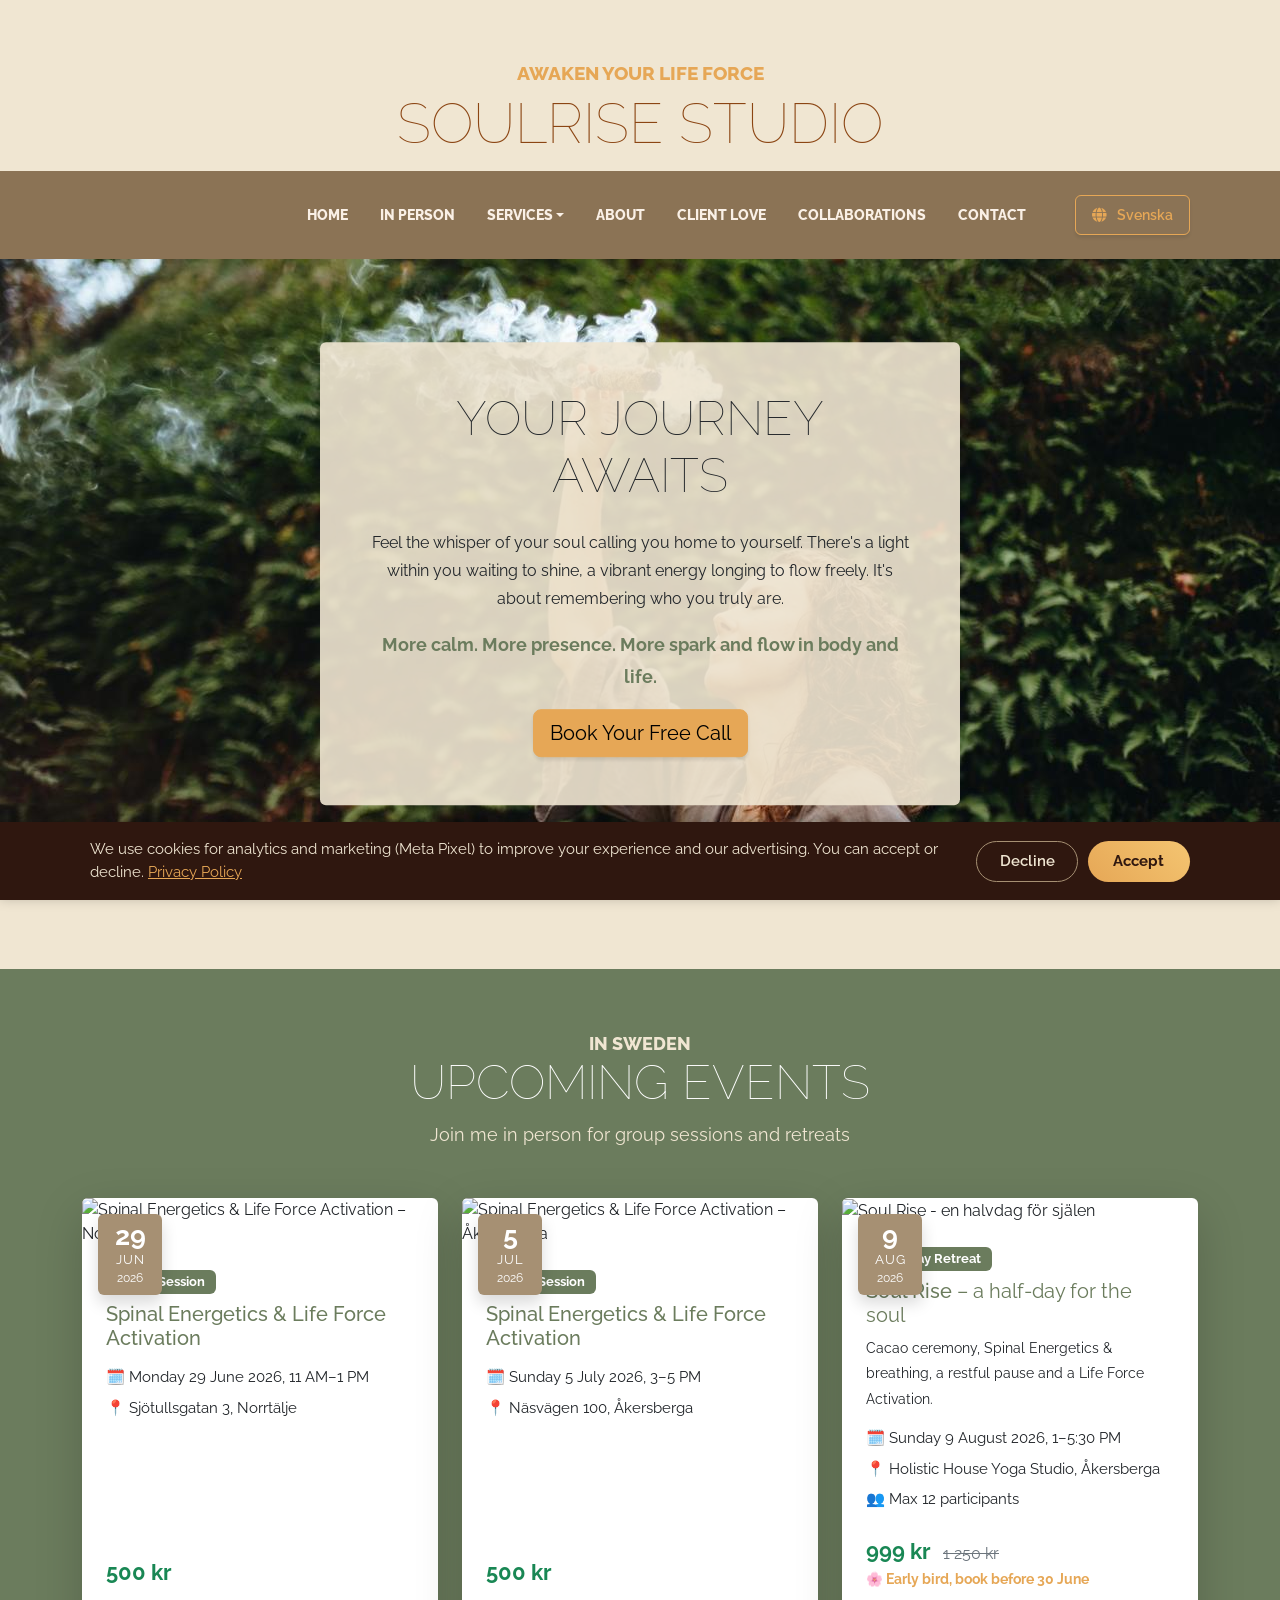
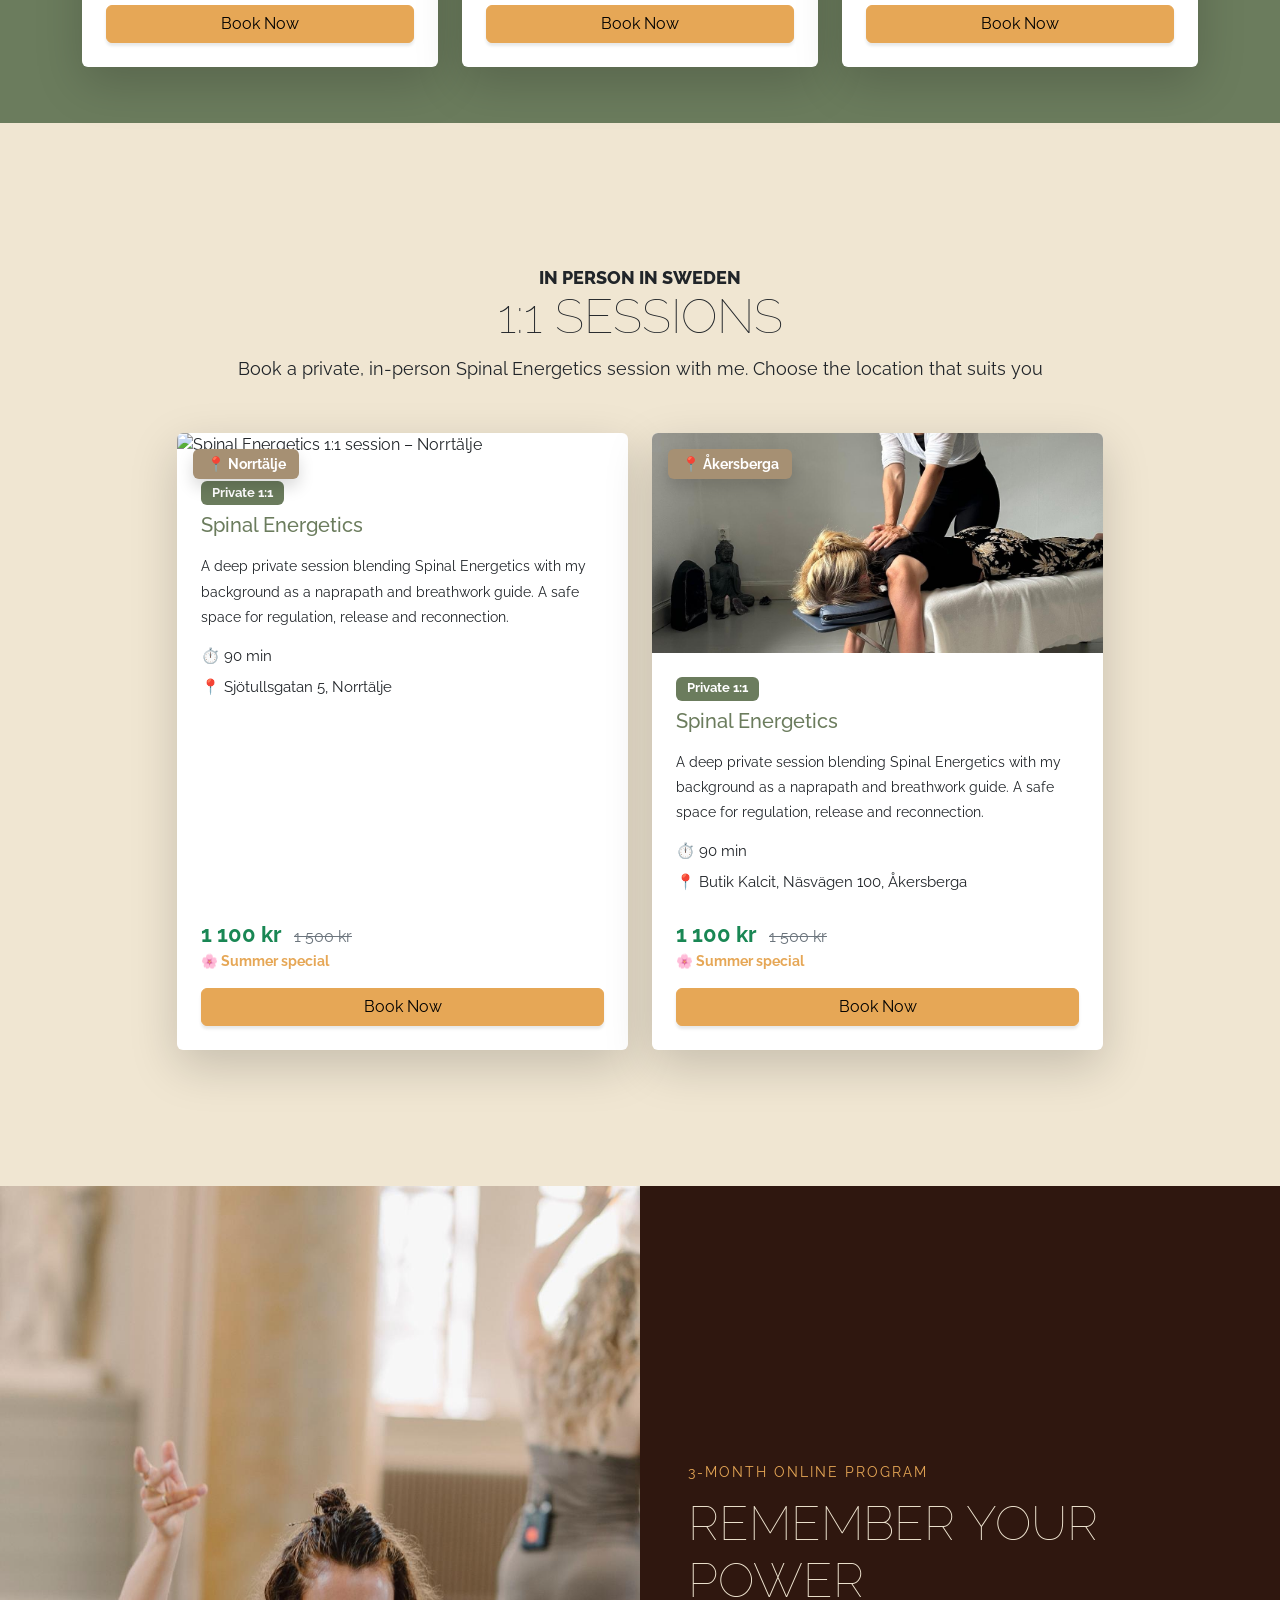
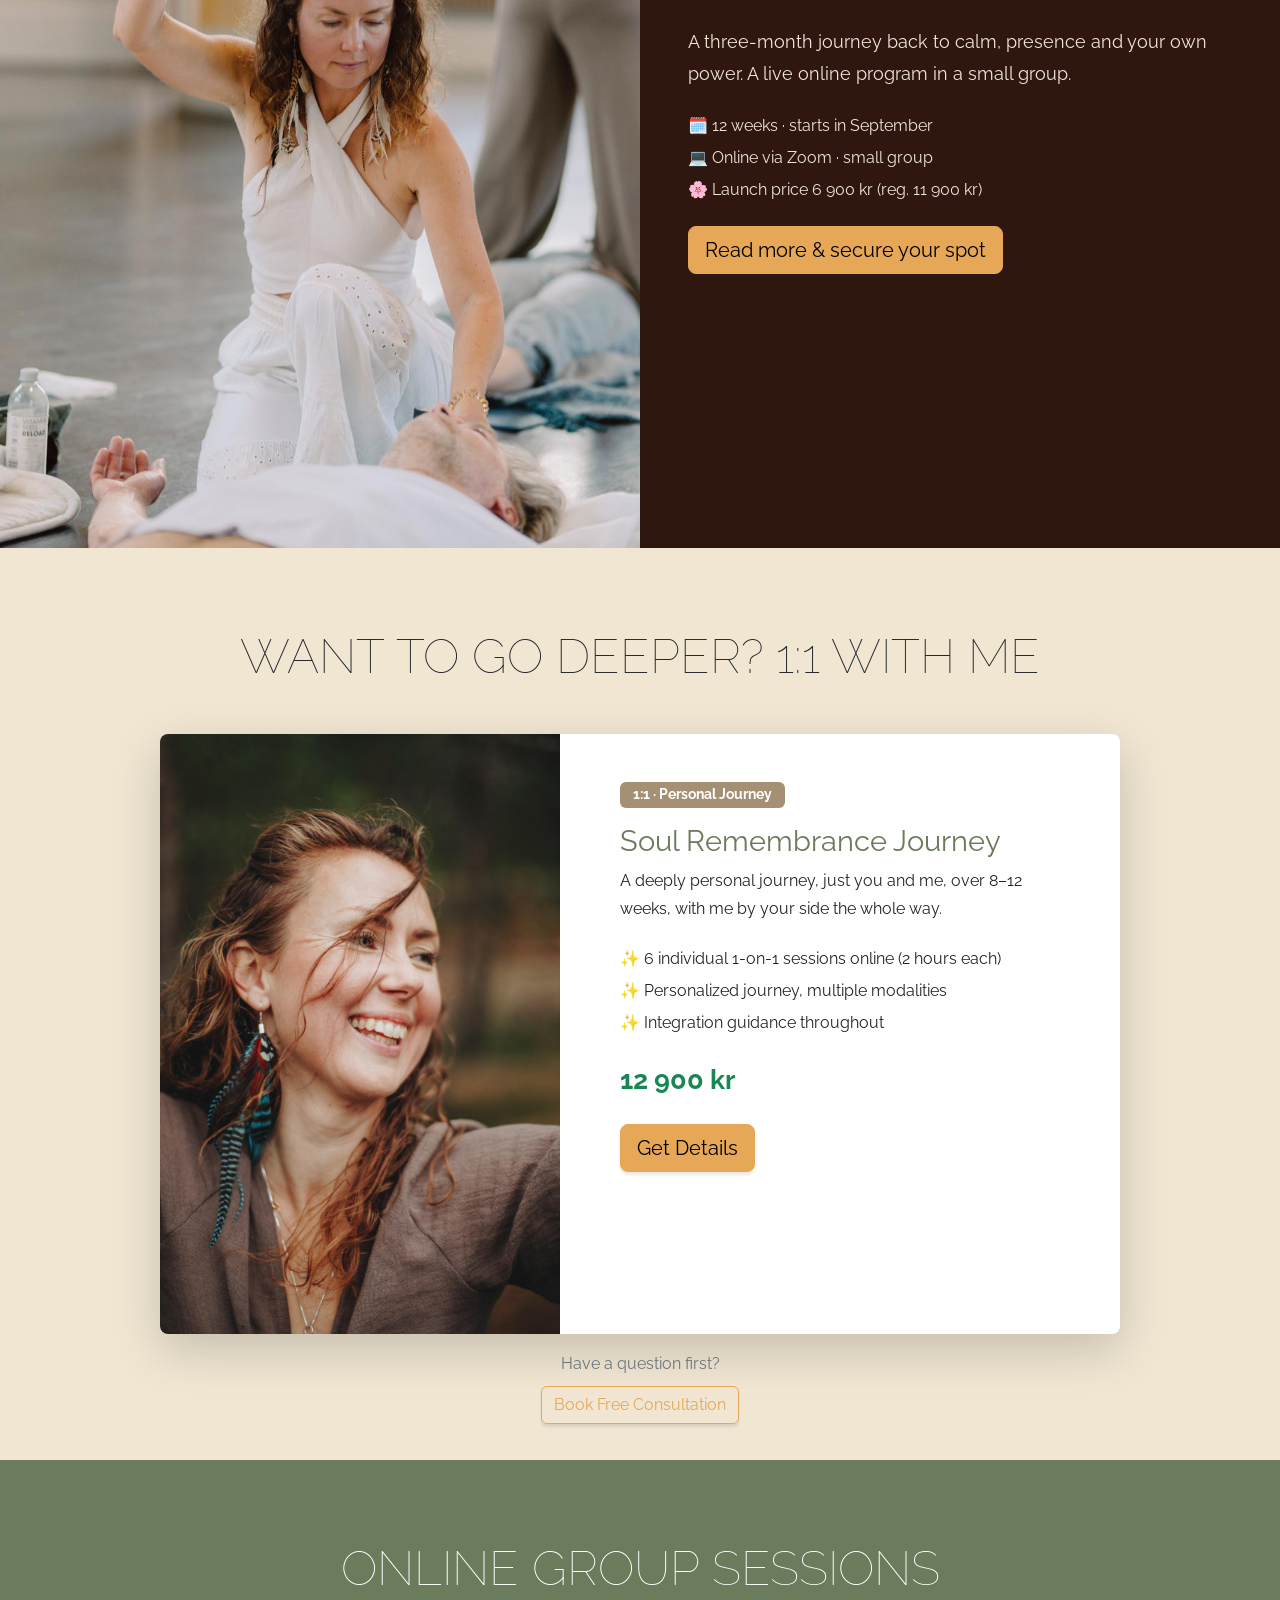
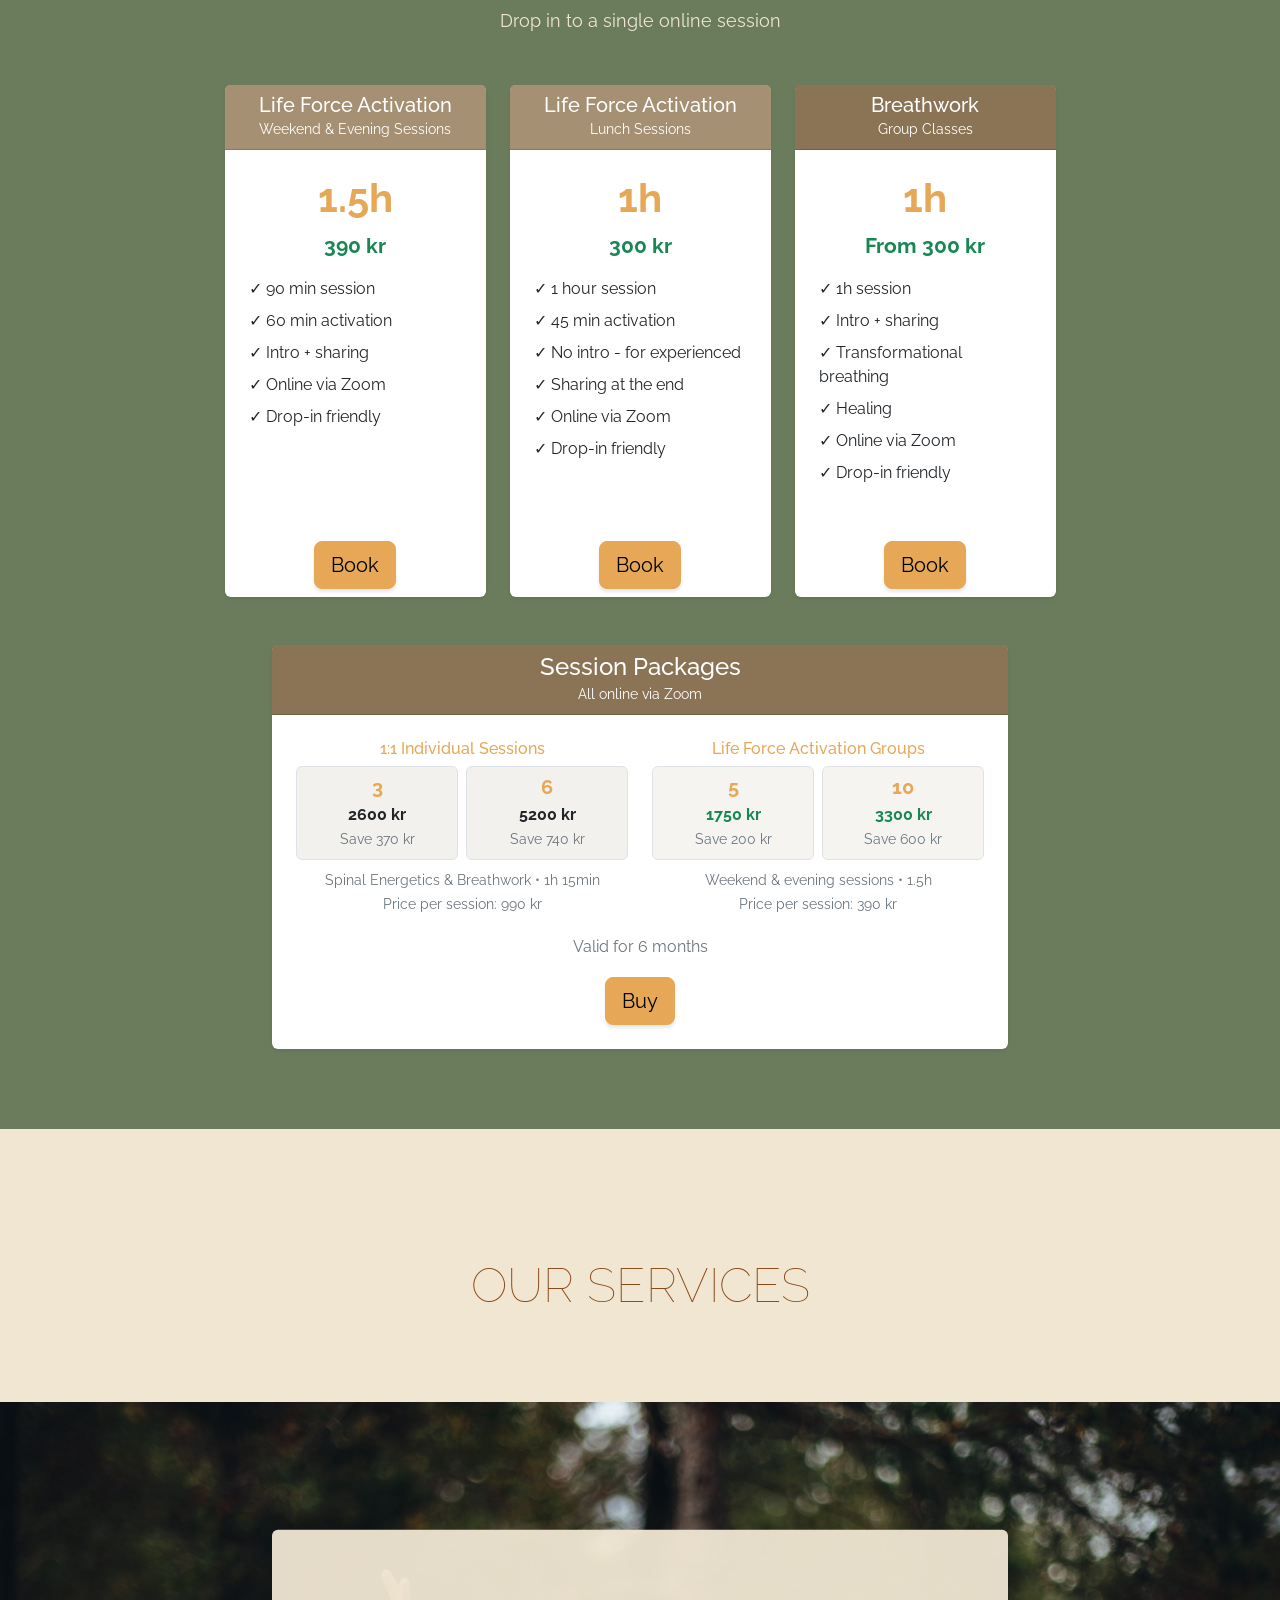
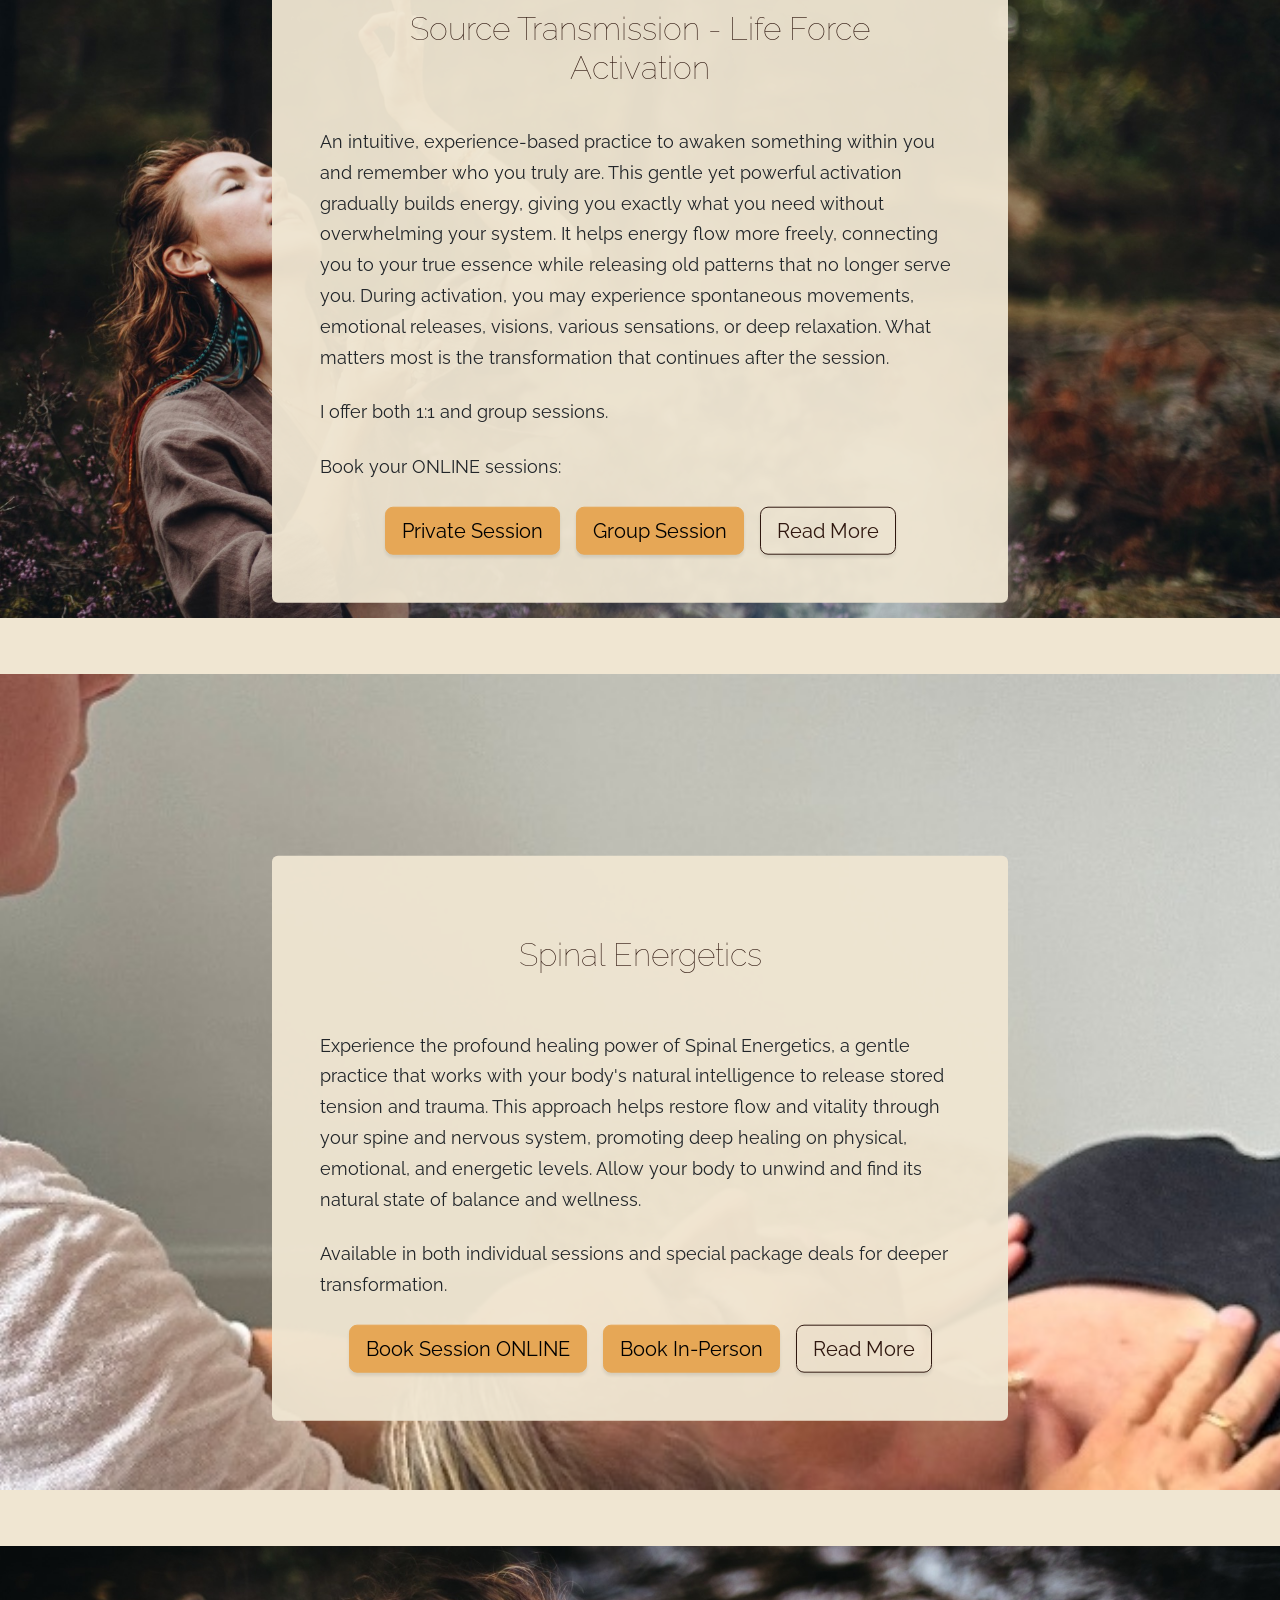
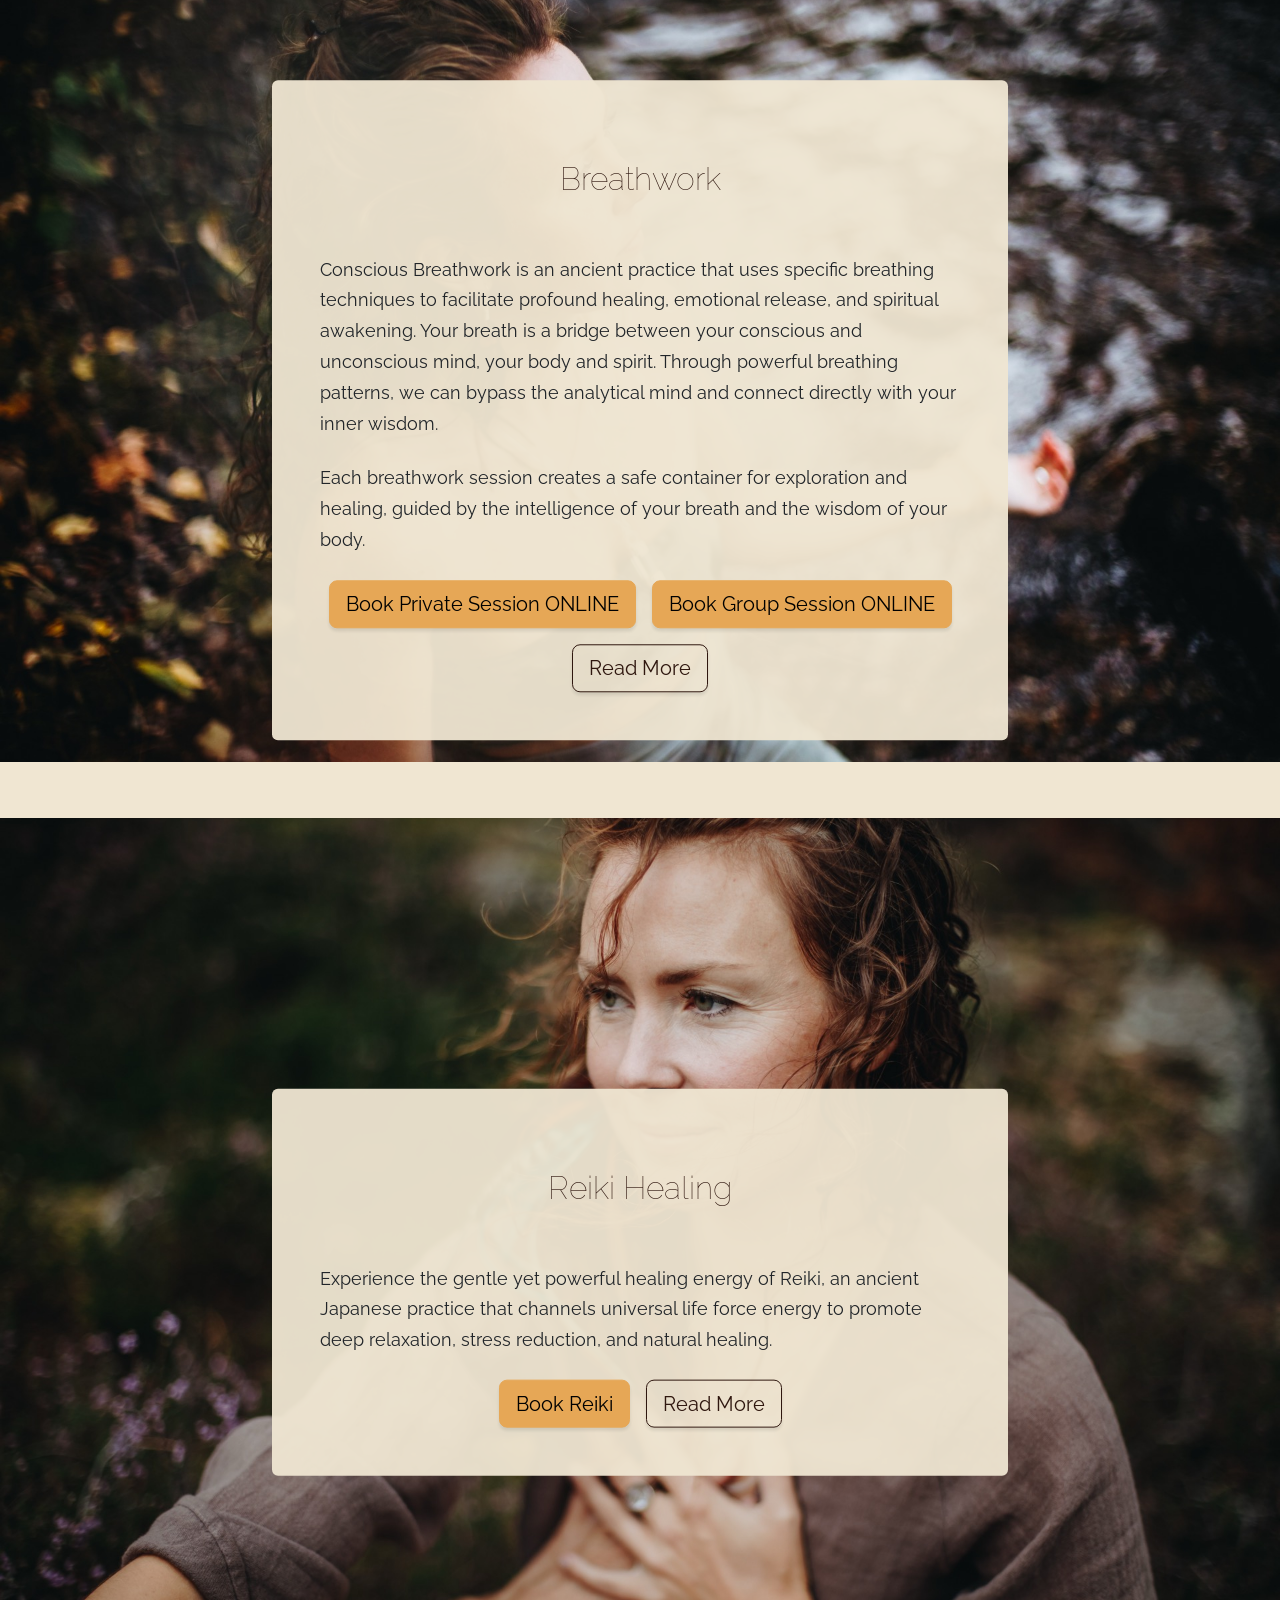
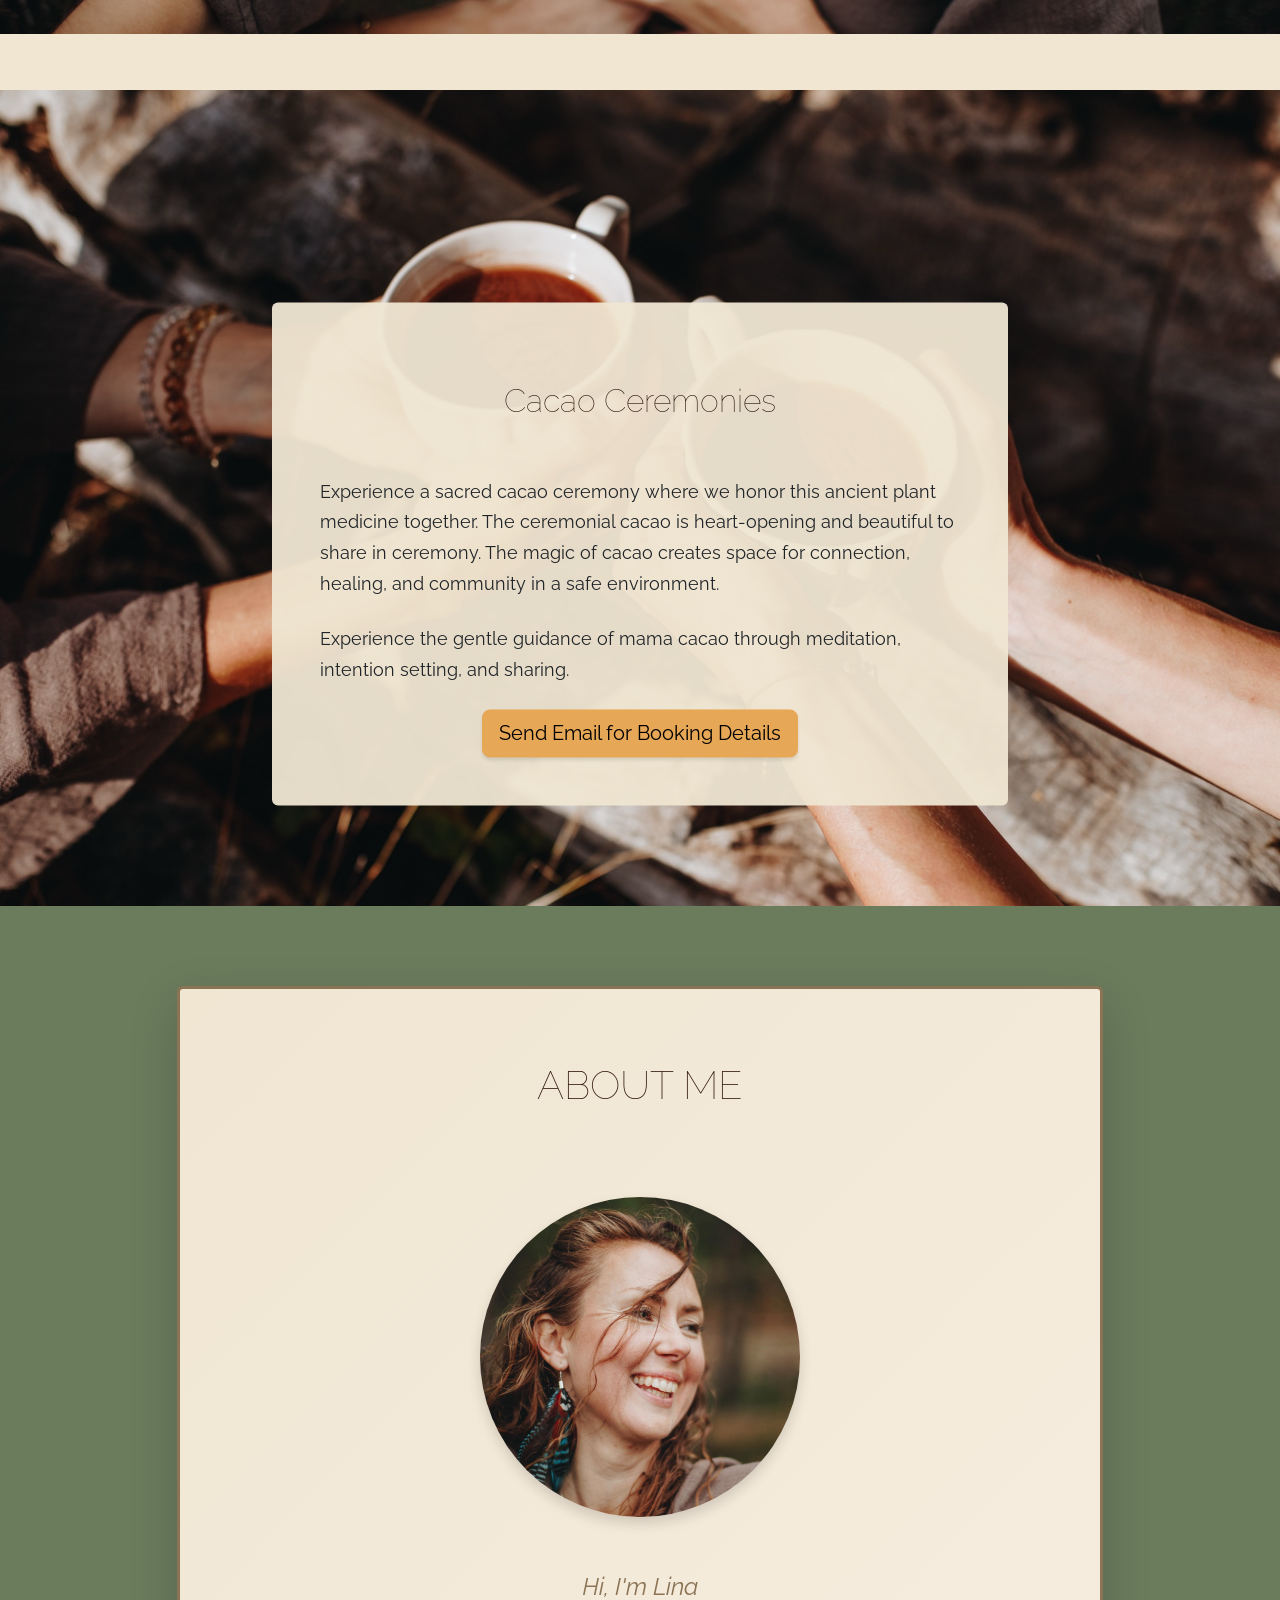
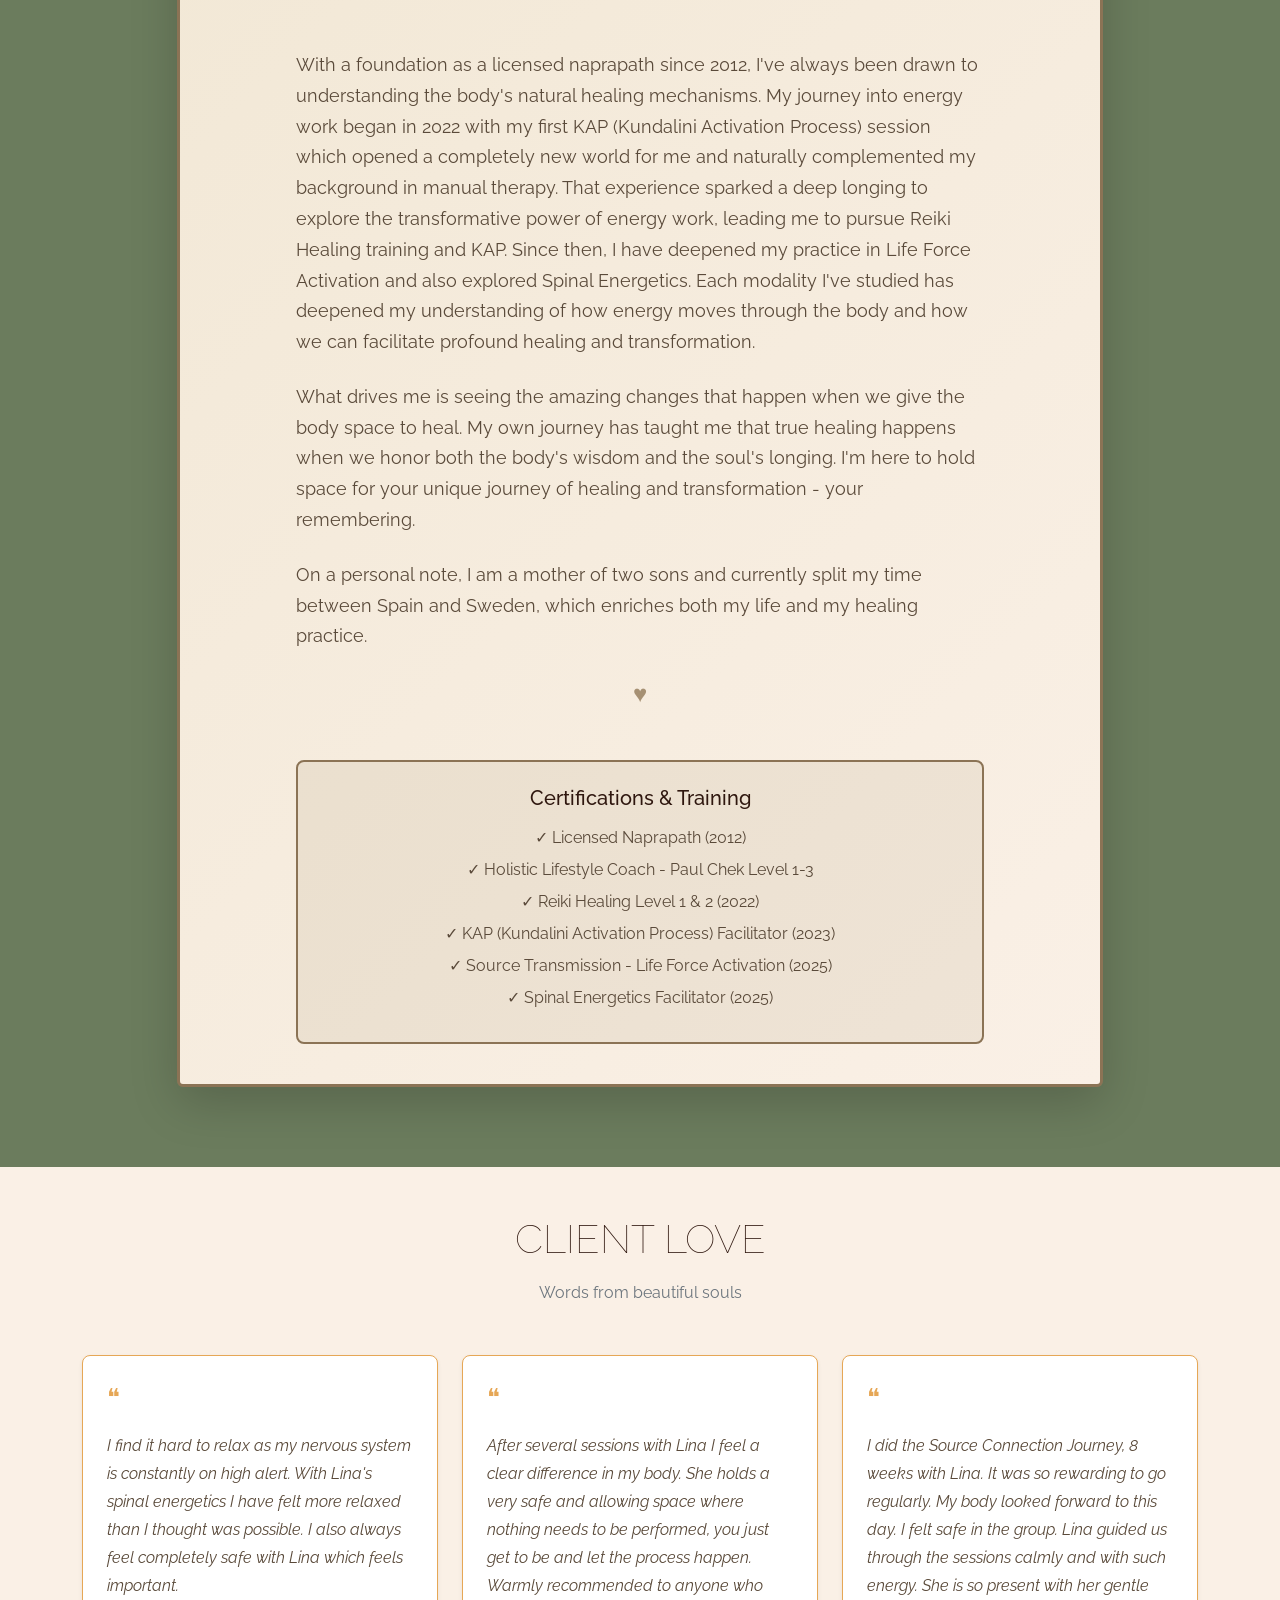
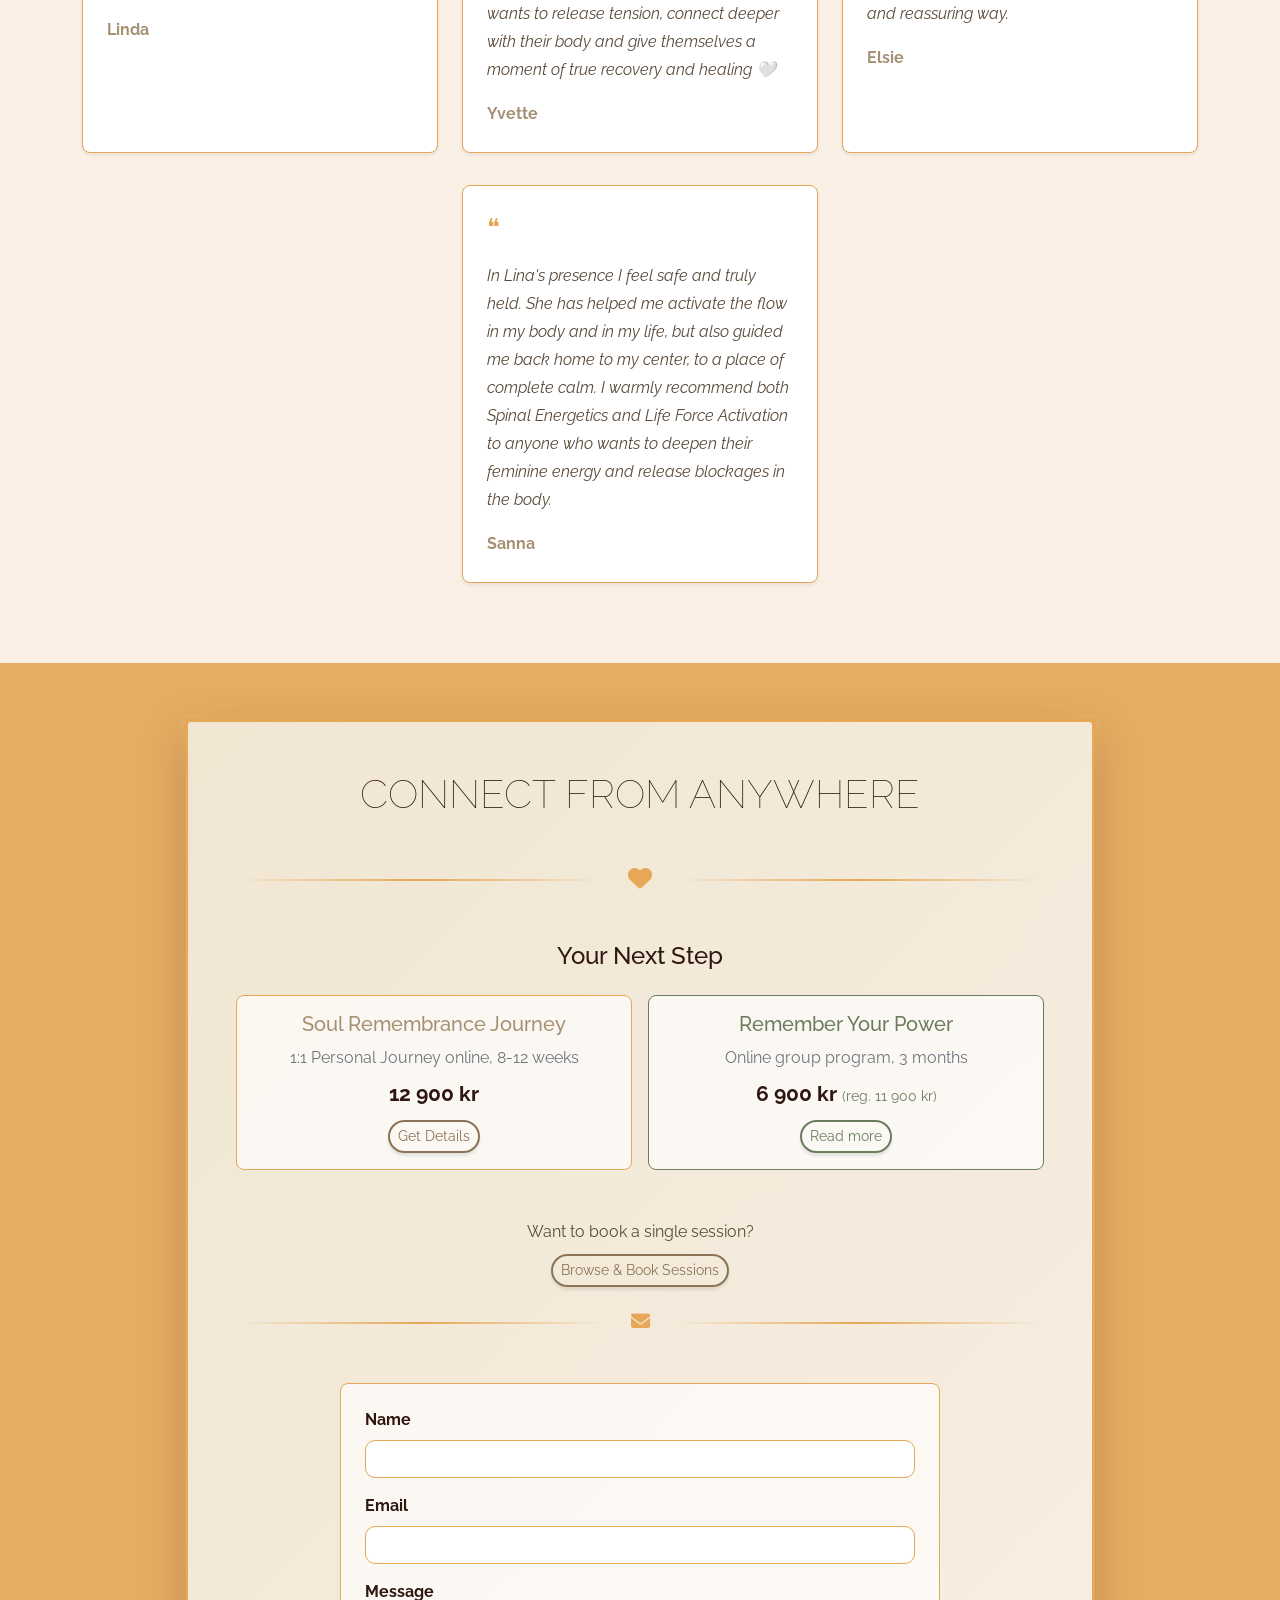
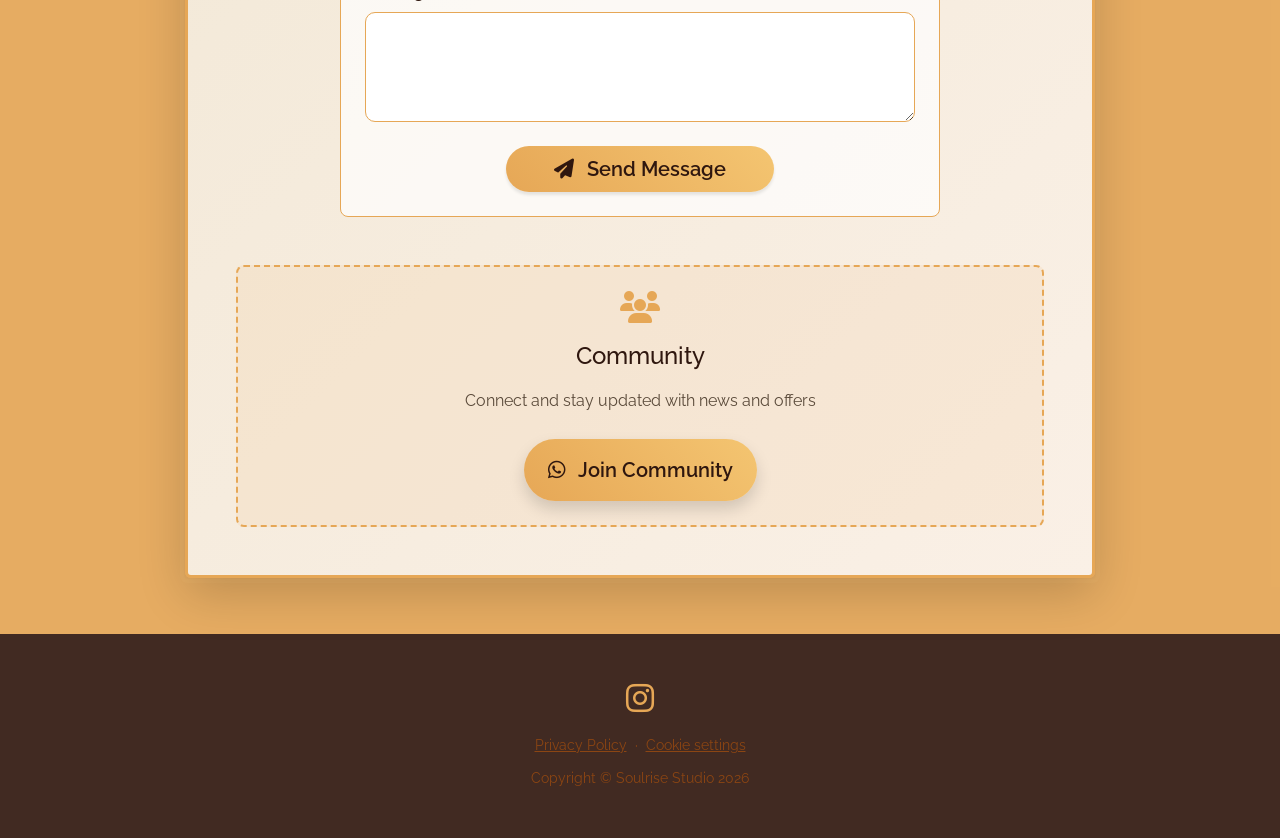
==== index.html @ 3c7b7639 "Mark Soul Remembrance Journey (1:1) as online Note the 1:1 sessions are online in both the packages " ====
<!DOCTYPE html>
<html lang="en">

<head>
    <meta charset="utf-8" />
    <meta name="viewport" content="width=device-width, initial-scale=1, shrink-to-fit=no" />
    <meta name="description"
        content="Soulrise Studio erbjuder Reiki Healing, Life Force Activation, Spinal Energetics, Breathwork och Kakaoceremoni. Upplev djup läkning och transformation med legitimerad naprapat." />
    <meta name="keywords"
        content="reiki healing, life force activation, KAP, kundalini aktivering, spinal energetics, breathwork, kakaoceremoni, energiläkning, healing, transformation, naprapat, holistisk hälsa, energiarbete, Sverige, Spanien, online healing" />
    <meta name="author" content="Soulrise Studio" />
    <meta name="google-site-verification" content="scWvyvRqGJdaLDaDEBnFNRmPHDbLhA-i0_QKhR0bJsk" />
    <!-- Open Graph -->
    <meta property="og:type" content="website" />
    <meta property="og:url" content="https://www.soulrisestudio.com/" />
    <meta property="og:title" content="Soulrise Studio | Life Force Activation, Healing & Energiarbete" />
    <meta property="og:description"
        content="Soulrise Studio erbjuder Reiki Healing, Life Force Activation, Spinal Energetics, Breathwork och Kakaoceremoni. Upplev djup läkning och transformation med legitimerad naprapat." />
    <meta property="og:image" content="https://www.soulrisestudio.com/assets/img/bg.jpg" />
    <!-- Twitter Card -->
    <meta name="twitter:card" content="summary_large_image" />
    <meta name="twitter:title" content="Soulrise Studio | Life Force Activation, Healing & Energiarbete" />
    <meta name="twitter:description"
        content="Soulrise Studio erbjuder Reiki Healing, Life Force Activation, Spinal Energetics, Breathwork och Kakaoceremoni. Upplev djup läkning och transformation med legitimerad naprapat." />
    <meta name="twitter:image" content="https://www.soulrisestudio.com/assets/img/bg.jpg" />
    <title>Soulrise Studio | Life Force Activation, Healing & Energiarbete</title>
    <link rel="canonical" href="https://www.soulrisestudio.com/" />
    <link rel="icon" type="image/x-icon" href="assets/favicon.ico" />
    <!-- Google fonts-->
    <link rel="preconnect" href="https://fonts.googleapis.com" />
    <link rel="preconnect" href="https://fonts.gstatic.com" crossorigin />
    <link
        href="https://fonts.googleapis.com/css2?family=Raleway:ital,wght@0,100;0,200;0,300;0,400;0,500;0,600;0,700;0,800;0,900;1,100;1,200;1,300;1,400;1,500;1,600;1,700;1,800;1,900&display=swap"
        rel="stylesheet" />
    <!-- Font Awesome -->
    <link rel="stylesheet" href="https://cdnjs.cloudflare.com/ajax/libs/font-awesome/6.4.0/css/all.min.css" />
    <!-- Core theme CSS (includes Bootstrap)-->
    <link href="css/styles.css" rel="stylesheet" />
    <style>
        /* Hover dropdown functionality for desktop */
        @media (min-width: 992px) {
            .dropdown:hover .dropdown-menu {
                display: block !important;
            }
        }

        /* Mobile dropdown styling - remove any conflicting styles */
        @media (max-width: 991.98px) {
            .dropdown-menu {
                position: absolute !important;
                display: none !important;
                background-color: #8B7355 !important;
                border: 1px solid #2F170F !important;
                border-radius: 0.5rem !important;
                box-shadow: 0 0.5rem 1rem rgba(47, 23, 15, 0.15) !important;
            }

            .dropdown-menu.show {
                display: block !important;
            }

            /* Ensure dropdown toggle works */
            .dropdown-toggle::after {
                display: inline-block !important;
                margin-left: 0.5rem !important;
            }
        }

        .dropdown-menu {
            margin-top: 0;
            background-color: #8B7355 !important;
            border: none;
            border-radius: 0.5rem;
            box-shadow: 0 0.5rem 1rem rgba(47, 23, 15, 0.15);
        }

        .dropdown-item {
            color: #FAF0E6 !important;
            font-weight: 600;
            padding: 0.5rem 1rem;
            transition: all 0.3s ease;
        }

        .dropdown-item:hover,
        .dropdown-item:focus {
            background-color: #e6a756 !important;
            color: #2F170F !important;
        }

        .dropdown-divider {
            border-top: 1px solid #2F170F;
            margin: 0.25rem 0;
        }

        /* Ensure dropdown stays visible when hovering over menu items */
        .dropdown-toggle::after {
            display: inline-block !important;
        }

        #services {
            position: relative;
        }


        #services .text-center {
            padding: 2rem 2rem 2rem 2rem;
            margin-bottom: 0;
            position: relative;
            z-index: 1;
        }

        #services .section-heading-upper {
            color: #FAF0E6 !important;
        }

        #services .section-heading-lower {
            color: #8B4513 !important;
            /* Same as Soulrise Studio */
        }

        /* Add more spacing between intro heading lines */
        .intro-text .section-heading .section-heading-upper {
            margin-bottom: 1.5rem;
        }

        /* Add same spacing between CTA heading lines */
        .cta .section-heading .section-heading-upper {
            margin-bottom: 1.5rem;
        }

        /* Green background for Life Force Activation section - full width */
        #life-force-activation {
            position: relative;
        }

        #life-force-activation::before {
            content: "";
            position: absolute;
            top: -50px;
            left: 50%;
            transform: translateX(-50%);
            width: 100vw;
            height: calc(100% + 50px);
            background-color: #6b7c5d;
            z-index: -1;
        }

        /* Brown background for Spinal Energetics section - extends upward */
        #spinal-energetics {
            position: relative;
        }

        #spinal-energetics::before {
            content: "";
            position: absolute;
            top: -50px;
            left: 50%;
            transform: translateX(-50%);
            width: 100vw;
            height: calc(100% + 50px);
            background-color: #8B7355;
            z-index: -1;
        }

        /* Green background for Breathwork section - extends upward */
        #breathwork {
            position: relative;
        }

        #breathwork::before {
            content: "";
            position: absolute;
            top: -50px;
            left: 50%;
            transform: translateX(-50%);
            width: 100vw;
            height: calc(100% + 50px);
            background-color: #6b7c5d;
            z-index: -1;
        }

        /* Brown background for Reiki Healing section - extends upward */
        #reiki-healing {
            position: relative;
        }

        #reiki-healing::before {
            content: "";
            position: absolute;
            top: -50px;
            left: 50%;
            transform: translateX(-50%);
            width: 100vw;
            height: calc(100% + 50px);
            background-color: #8B7355;
            z-index: -1;
        }

        /* Green background for Cacao Ceremonies section - extends upward */
        #cacao-ceremonies {
            position: relative;
        }

        #cacao-ceremonies::before {
            content: "";
            position: absolute;
            top: -50px;
            left: 50%;
            transform: translateX(-50%);
            width: 100vw;
            height: calc(100% + 50px);
            background-color: #6b7c5d;
            z-index: -1;
        }


        /* Background color for home section */
        #home {
            background-color: #a69073;
            /* Olivgrön */
            margin-bottom: 0;
            padding-bottom: 0;
        }

        /* Language toggle button styling */
        #languageToggle {
            border-color: #e6a756;
            color: #e6a756;
            font-weight: 600;
            padding: 0.5rem 1rem;
            font-size: 0.9rem;
        }

        #languageToggle:hover {
            background-color: #e6a756;
            color: #000;
            border-color: #e6a756;
        }

        /* Header scroll behavior */
        header {
            position: relative;
            z-index: 1;
            transition: all 0.3s ease !important;
        }

        header.hidden {
            transform: translateY(-100%) !important;
            opacity: 0 !important;
            pointer-events: none !important;
        }

        #mainNav {
            transition: background-color 0.3s ease !important;
            position: sticky !important;
            top: 0 !important;
            z-index: 1030 !important;
        }

        /* Full background for contact section */
        #contact {
            position: relative;
            margin-top: -3rem;
            padding-top: 3rem;
            padding-bottom: 3rem;
            margin-bottom: 0;
        }

        #contact::before {
            content: "";
            position: absolute;
            top: -50px;
            left: 50%;
            transform: translateX(-50%);
            width: 100vw;
            height: calc(100% + 50px);
            background-color: #F0E6D2;
            z-index: -1;
        }

        /* Connect CTA section to green section above */
        .cta {
            position: relative;
            margin-top: -5rem;
            padding-top: 7rem;
        }

        .cta::before {
            content: "";
            position: absolute;
            top: -50px;
            left: 50%;
            transform: translateX(-50%);
            width: 100vw;
            height: calc(100% + 50px);
            background-color: #e6a756;
            z-index: -1;
        }

        /* Header color backgrounds for Life Force Activation, Spinal Energetics and Reiki Healing */
        #life-force-activation::before,
        #spinal-energetics::before,
        #reiki-healing::before {
            background-color: #F0E6D2 !important;
            display: block !important;
        }

        /* Brown background for alternating sections */
        #breathwork::before,
        #cacao-ceremonies::before {
            background-color: #a69073 !important;
            /* Brown like home section */
        }

        /* Consistent padding for all service sections */
        #life-force-activation,
        #spinal-energetics,
        #breathwork,
        #reiki-healing,
        #cacao-ceremonies {
            padding-bottom: 3rem;
        }

        /* Spinal Energetics text color same as Soulrise Studio */
        #spinal-energetics .section-heading-lower {
            color: #8B4513 !important;
            /* Same as text-faded/Soulrise Studio */
        }

        /* Reiki Healing text color same as Soulrise Studio */
        #reiki-healing .section-heading-lower {
            color: #8B4513 !important;
            /* Same as text-faded/Soulrise Studio */
        }

        /* Life Force Activation text color same as Spinal Energetics */
        #life-force-activation .section-heading-upper,
        #life-force-activation .section-heading-lower {
            color: #8B4513 !important;
            /* Same as text-faded/Soulrise Studio */
        }

        /* Breathwork text color to header color */
        #breathwork .section-heading-lower {
            color: #F0E6D2 !important;
            /* Header background color */
        }

        /* Cacao Ceremonies text color to header color */
        #cacao-ceremonies .section-heading-lower {
            color: #F0E6D2 !important;
            /* Header background color */
        }

        /* Sticky navigation only */
        #mainNav {
            position: sticky !important;
            top: 0 !important;
            z-index: 1000 !important;
        }

        /* Service section headings - force smaller size and same font */
        #life-force-activation h3,
        #spinal-energetics h3,
        #breathwork h3,
        #reiki-healing h3,
        #cacao-ceremonies h3 {
            font-size: 1.5rem !important;
            font-family: "Raleway", -apple-system, BlinkMacSystemFont, "Segoe UI", Roboto, "Helvetica Neue", Arial, sans-serif !important;
            text-transform: none !important;
        }

        #life-force-activation h3 span,
        #spinal-energetics h3 span,
        #breathwork h3 span,
        #reiki-healing h3 span,
        #cacao-ceremonies h3 span {
            font-size: 1.5rem !important;
            font-family: "Raleway", -apple-system, BlinkMacSystemFont, "Segoe UI", Roboto, "Helvetica Neue", Arial, sans-serif !important;
            text-transform: none !important;
        }

        /* Mobile navbar brand visibility */
        @media (max-width: 991.98px) {
            #navbarBrand {
                opacity: 1 !important;
                /* Always show on mobile */
            }

            /* Fix navbar visibility on mobile */
            #mainNav {
                position: sticky !important;
                top: 0 !important;
                z-index: 1030 !important;
                width: 100% !important;
            }

            /* Add top padding to home section on mobile only */
            #home {
                padding-top: 0 !important;
                background-color: #F0E6D2 !important;
            }

            /* Keep the text overlay in place despite image moving up */
            #home .position-absolute.top-50 {
                top: 55% !important;
            }
        }


        /* Mobile layout for services - convert full-width sections to standard layout */
        @media (max-width: 768px) {

            /* Convert all full-width service sections to mobile layout - force zero margins */
            #life-force-activation.mb-5,
            #spinal-energetics.mb-5,
            #breathwork.mb-5,
            #reiki-healing.mb-5,
            #cacao-ceremonies.mb-5 {
                margin-bottom: 0 !important;
                margin-top: 0 !important;
                position: static !important;
                padding: 0 15px !important;
            }

            /* Reset background styling for mobile */
            #life-force-activation::before,
            #spinal-energetics::before,
            #breathwork::before,
            #reiki-healing::before,
            #cacao-ceremonies::before {
                display: none !important;
            }

            #life-force-activation .w-100,
            #spinal-energetics .w-100,
            #breathwork .w-100,
            #reiki-healing .w-100,
            #cacao-ceremonies .w-100 {
                position: static !important;
                width: 100% !important;
                margin-bottom: 0 !important;
                margin-top: 0 !important;
            }

            #life-force-activation img,
            #spinal-energetics img,
            #breathwork img,
            #reiki-healing img,
            #cacao-ceremonies img {
                height: 200px !important;
                width: 100% !important;
                border-radius: 0.5rem !important;
                object-fit: cover !important;
            }

            /* Hide title overlays on mobile */
            #breathwork .position-absolute:first-of-type,
            #cacao-ceremonies .position-absolute:first-of-type {
                display: none !important;
            }

            #cacao-ceremonies>.d-block {
                margin-bottom: 0 !important;
            }

            #breathwork>.d-block.d-md-none,
            #cacao-ceremonies>.d-block.d-md-none {
                margin-bottom: 0 !important;
            }

            /* Hide desktop title overlays on mobile */
            #breathwork .position-absolute:nth-of-type(1),
            #cacao-ceremonies .position-absolute:nth-of-type(1) {
                display: none !important;
            }

            /* Convert text overlays to normal content below image */
            #life-force-activation .position-absolute:last-of-type,
            #spinal-energetics .position-absolute:last-of-type,
            #breathwork .position-absolute:last-of-type,
            #reiki-healing .position-absolute:last-of-type,
            #cacao-ceremonies .position-absolute:last-of-type {
                position: static !important;
                transform: none !important;
                margin-top: 0 !important;
                top: auto !important;
                left: auto !important;
                width: 100% !important;
            }

            /* Style the mobile content containers */
            #life-force-activation .position-absolute:last-of-type .container,
            #spinal-energetics .position-absolute:last-of-type .container,
            #breathwork .position-absolute:last-of-type .container,
            #reiki-healing .position-absolute:last-of-type .container,
            #cacao-ceremonies .position-absolute:last-of-type .container {
                padding: 0 !important;
            }

            #life-force-activation .position-absolute:last-of-type .col-lg-8,
            #spinal-energetics .position-absolute:last-of-type .col-lg-8,
            #breathwork .position-absolute:last-of-type .col-lg-8,
            #reiki-healing .position-absolute:last-of-type .col-lg-8,
            #cacao-ceremonies .position-absolute:last-of-type .col-lg-8 {
                max-width: 100% !important;
            }

            #life-force-activation .position-absolute:last-of-type .p-5,
            #spinal-energetics .position-absolute:last-of-type .p-5,
            #breathwork .position-absolute:last-of-type .p-5,
            #reiki-healing .position-absolute:last-of-type .p-5,
            #cacao-ceremonies .position-absolute:last-of-type .p-5 {
                background-color: #F0E6D2 !important;
                margin-top: -1.5rem !important;
                margin-bottom: 0 !important;
                padding: 1rem 1.5rem 0.5rem 1.5rem !important;
                border-radius: 0.5rem !important;
            }

            /* Mobile styling for About section */
            #about .text-center {
                padding: 2rem !important;
            }

            #about .img-fluid {
                max-width: 250px !important;
                width: 250px !important;
                height: 250px !important;
                transform: scale(1) !important;
                margin-left: auto !important;
                margin-right: auto !important;
                display: block !important;
                position: relative !important;
                left: 50% !important;
                transform: translateX(-50%) !important;
            }

            #about .section-heading-lower {
                font-size: 2rem !important;
            }

            /* Make "Our Services" heading smaller on mobile */
            #services .section-heading-lower {
                font-size: 2rem !important;
            }

            /* Reduce hero image height on mobile to bring content closer to header */
            #home .intro-img {
                height: 80vh !important;
                object-position: center top !important;
            }

            /* Reduce spacing between sections on mobile */
            .page-section {
                padding-top: 1.5rem !important;
                padding-bottom: 1.5rem !important;
            }

            #packages {
                padding-top: 0 !important;
            }

            #packages .text-center.mb-3 {
                margin-bottom: 0.5rem !important;
                margin-top: -2rem !important;
            }

            #services {
                padding-top: 0 !important;
                padding-bottom: 0.5rem !important;
                margin-top: -3rem !important;
            }

            #services .mb-5 {
                margin-bottom: 0 !important;
                margin-top: -1rem !important;
            }

            #life-force-activation,
            #spinal-energetics,
            #breathwork,
            #reiki-healing,
            #cacao-ceremonies {
                margin-bottom: 0 !important;
                margin-top: 0 !important;
            }

            #life-force-activation .position-absolute:last-of-type .p-5,
            #spinal-energetics .position-absolute:last-of-type .p-5,
            #breathwork .position-absolute:last-of-type .p-5,
            #reiki-healing .position-absolute:last-of-type .p-5,
            #cacao-ceremonies .position-absolute:last-of-type .p-5 {
                padding-bottom: 0.5rem !important;
                padding-top: 1rem !important;
                margin-top: -0.5rem !important;
                margin-bottom: 0 !important;
            }

            #life-force-activation .d-flex.flex-wrap,
            #spinal-energetics .d-flex.flex-wrap,
            #breathwork .d-flex.flex-wrap,
            #reiki-healing .d-flex.flex-wrap,
            #cacao-ceremonies .d-flex.flex-wrap {
                margin-bottom: 0 !important;
            }

            #life-force-activation .w-100,
            #spinal-energetics .w-100,
            #breathwork .w-100,
            #reiki-healing .w-100,
            #cacao-ceremonies .w-100 {
                margin-bottom: 0 !important;
            }

            #breathwork>.d-block.d-md-none,
            #cacao-ceremonies>.d-block.d-md-none {
                margin-top: 0 !important;
                margin-bottom: 0 !important;
                padding-top: 0 !important;
            }

            #breathwork>.d-block.d-md-none .section-heading,
            #cacao-ceremonies>.d-block.d-md-none .section-heading {
                margin-top: 0.25rem !important;
                margin-bottom: 0.25rem !important;
            }


            #home .intro-text {
                min-width: 90vw !important;
            }

            #hero-title {
                font-size: 1.8rem !important;
            }

            #home .intro-button .btn {
                font-size: 0.95rem !important;
                padding: 0.5rem 1.2rem !important;
            }



            #weekly-classes {
                padding-top: 1rem !important;
                padding-bottom: 2rem !important;
                margin-top: -3rem !important;
            }

            #about {
                padding-top: 2rem !important;
                padding-bottom: 2rem !important;
            }

            .mb-5 {
                margin-bottom: 1.5rem !important;
            }

            /* Make "Choose Your Journey" heading same size as service headings on mobile */
            #packages .section-heading-lower {
                font-size: 1.8rem !important;
            }

            /* Make "Online Group Sessions" heading same size as service headings on mobile */
            #weekly-classes .section-heading-lower {
                font-size: 1.8rem !important;
            }

            /* Make "Connect From Anywhere" heading smaller on mobile */
            #contact .section-heading-lower {
                font-size: 1.6rem !important;
            }




            /* Make service headings smaller on mobile */
            #spinal-energetics h3,
            #breathwork h3,
            #reiki-healing h3,
            #cacao-ceremonies h3 {
                font-size: 1.8rem !important;
                margin-bottom: 0.5rem !important;
                margin-top: 0.5rem !important;
                line-height: 1.2 !important;
            }

            #spinal-energetics h3 span,
            #breathwork h3 span,
            #reiki-healing h3 span,
            #cacao-ceremonies h3 span {
                font-size: 1.8rem !important;
            }

            /* Make sure line breaks work on mobile for Source Transmission */
            #life-force-activation h3 .d-md-none {
                line-height: 1.3 !important;
                display: inline-block !important;
                white-space: normal !important;
                text-align: center !important;
                width: 100% !important;
            }



            #about .p-4 {
                padding: 1rem !important;
            }

            /* Change background of spacing containers to match service sections */
            .container[style="padding: 1rem 0;"] {
                background-color: transparent !important;
                padding: 0 !important;
                height: 0.5rem !important;
                overflow: hidden !important;
            }

            /* Alternative: force all containers between services to have no visible content */
            #services~.container:not(.cta-inner) {
                background-color: transparent !important;
                height: 0.5rem !important;
                overflow: hidden !important;
            }
        }
    </style>
    <!-- Schema.org structured data -->
    <script type="application/ld+json">
        {
          "@context": "https://schema.org",
          "@type": "HealthAndBeautyBusiness",
          "name": "Soulrise Studio",
          "url": "https://www.soulrisestudio.com",
          "description": "Soulrise Studio erbjuder Reiki Healing, Life Force Activation, Spinal Energetics, Breathwork och Kakaoceremoni med legitimerad naprapat.",
          "image": "https://www.soulrisestudio.com/assets/img/bg.jpg",
          "areaServed": ["Sverige", "Spanien", "Online"],
          "hasOfferCatalog": {
            "@type": "OfferCatalog",
            "name": "Healing & Energiarbete",
            "itemListElement": [
              { "@type": "Offer", "itemOffered": { "@type": "Service", "name": "Reiki Healing" } },
              { "@type": "Offer", "itemOffered": { "@type": "Service", "name": "Life Force Activation" } },
              { "@type": "Offer", "itemOffered": { "@type": "Service", "name": "Spinal Energetics" } },
              { "@type": "Offer", "itemOffered": { "@type": "Service", "name": "Breathwork" } },
              { "@type": "Offer", "itemOffered": { "@type": "Service", "name": "Kakaoceremoni" } }
            ]
          }
        }
    </script>
    <!-- Cookie consent + consent-gated Meta Pixel / Instagram (see js/consent.js) -->
    <script src="js/consent.js"></script>
    <!-- Meta Pixel conversion tracking -->
    <script>
        document.addEventListener('DOMContentLoaded', function () {
            function fire(eventName) {
                if (typeof fbq === 'function') { fbq('track', eventName); }
            }
            // Contact form submission -> Lead
            document.querySelectorAll('form[action*="formsubmit.co"]').forEach(function (form) {
                form.addEventListener('submit', function () { fire('Lead'); });
            });
            // Clicks on booking / contact links
            document.addEventListener('click', function (e) {
                var link = e.target.closest('a');
                if (!link) return;
                var href = link.getAttribute('href') || '';
                if (href.indexOf('peach.nu') > -1 || href.indexOf('bokadirekt.se') > -1) {
                    fire('Schedule');      // booking buttons
                } else if (href.indexOf('mailto:') === 0 || href.indexOf('wa.me') > -1 || href.indexOf('whatsapp.com') > -1) {
                    fire('Contact');       // email / WhatsApp
                }
            });
        });
    </script>
    <!-- End Meta Pixel conversion tracking -->
</head>

<body>
    <header style="padding-top: 0; margin-top: -1rem;">
        <h1 class="site-heading text-center text-faded d-none d-lg-block" style="margin-bottom: 1rem;">
            <span class="site-heading-upper text-primary mb-2" style="font-size: 1.2rem;">awaken your life force</span>
            <span class="site-heading-lower" style="font-size: 3.5rem;">Soulrise Studio</span>
        </h1>
    </header>
    <!-- Navigation-->
    <nav class="navbar navbar-expand-lg navbar-dark py-lg-4" id="mainNav" style="margin-bottom: 0;">
        <div class="container">
            <a class="navbar-brand text-uppercase fw-bold d-lg-none" href="index.html" id="navbarBrand"
                style="font-size: 1.2rem; opacity: 0; transition: opacity 0.3s ease;">
                <div>Soulrise Studio</div>
                <div
                    style="font-size: 0.55rem; letter-spacing: 0.2em; font-weight: 400; color: #c4883a; text-align: center;">
                    awaken your life force</div>
            </a>
            <a class="navbar-brand text-uppercase fw-bold d-none d-lg-block" href="index.html" id="navbarBrandDesktop"
                style="font-size: 1.2rem; opacity: 0; transition: opacity 0.3s ease;">Soulrise Studio</a>
            <button class="navbar-toggler" type="button" data-bs-toggle="collapse"
                data-bs-target="#navbarSupportedContent" aria-controls="navbarSupportedContent" aria-expanded="false"
                aria-label="Toggle navigation"><span class="navbar-toggler-icon"></span></button>
            <div class="collapse navbar-collapse" id="navbarSupportedContent">
                <ul class="navbar-nav ms-auto">
                    <li class="nav-item px-lg-2"><a class="nav-link text-uppercase" href="#"
                            onclick="window.scrollTo(0,0); return false;" data-en="Home" data-sv="Hem">Home</a></li>
                    <li class="nav-item px-lg-2"><a class="nav-link text-uppercase" href="#events"
                            data-en="In Person" data-sv="På plats">In Person</a></li>
                    <!-- Desktop dropdown -->
                    <li class="nav-item dropdown px-lg-2 d-none d-lg-block">
                        <a class="nav-link dropdown-toggle text-uppercase" href="#services" id="servicesDropdown"
                            role="button" aria-expanded="false" data-en="Services" data-sv="Tjänster">
                            Services
                        </a>
                        <ul class="dropdown-menu" aria-labelledby="servicesDropdown">
                                <li><a class="dropdown-item fw-bold" href="remember-your-power.html" data-en="✨ Remember Your Power · 3-month program" data-sv="✨ Remember Your Power · 3-mån program">✨ Remember Your Power</a></li>
                                <li><hr class="dropdown-divider"></li>
                            <li><a class="dropdown-item" href="index.html#services" data-en="All Services"
                                    data-sv="Alla tjänster">All Services</a></li>
                            <li>
                                <hr class="dropdown-divider">
                            </li>
                            <li><a class="dropdown-item" href="index.html#life-force-activation">Source Transmission -
                                    Life Force Activation</a></li>
                            <li><a class="dropdown-item" href="index.html#spinal-energetics">Spinal Energetics</a></li>
                            <li><a class="dropdown-item" href="index.html#breathwork">Breathwork</a></li>
                            <li><a class="dropdown-item" href="index.html#reiki-healing">Reiki Healing</a></li>
                            <li><a class="dropdown-item" href="index.html#cacao-ceremonies" data-en="Cacao Ceremonies"
                                    data-sv="Kakaoceremoni">Cacao Ceremonies</a></li>
                        </ul>
                    </li>

                    <!-- Mobile: Collapsible services menu -->
                    <li class="nav-item px-lg-2 d-lg-none">
                        <a class="nav-link text-uppercase" href="#services" data-bs-toggle="collapse"
                            data-bs-target="#mobileServicesMenu" aria-expanded="false"
                            aria-controls="mobileServicesMenu" data-en="Services ▼" data-sv="Tjänster ▼">Services ▼</a>
                        <div class="collapse" id="mobileServicesMenu">
                                <a class="nav-link fw-bold" href="remember-your-power.html" style="padding-left: 2rem; font-size: 0.9rem;" data-en="✨ Remember Your Power · 3-month program" data-sv="✨ Remember Your Power · 3-mån program">✨ Remember Your Power</a>
                            <a class="nav-link" href="index.html#life-force-activation"
                                style="padding-left: 2rem; font-size: 0.9rem;">Source Transmission</a>
                            <a class="nav-link" href="index.html#spinal-energetics"
                                style="padding-left: 2rem; font-size: 0.9rem;">Spinal Energetics</a>
                            <a class="nav-link" href="index.html#breathwork"
                                style="padding-left: 2rem; font-size: 0.9rem;">Breathwork</a>
                            <a class="nav-link" href="index.html#reiki-healing"
                                style="padding-left: 2rem; font-size: 0.9rem;">Reiki Healing</a>
                            <a class="nav-link" href="index.html#cacao-ceremonies"
                                style="padding-left: 2rem; font-size: 0.9rem;" data-en="Cacao Ceremonies"
                                data-sv="Kakaoceremoni">Cacao Ceremonies</a>
                        </div>
                    </li>
                    <li class="nav-item px-lg-2"><a class="nav-link text-uppercase" href="#about" data-en="About"
                            data-sv="Om mig">About</a></li>
                    <li class="nav-item px-lg-2"><a class="nav-link text-uppercase" href="#testimonials"
                            data-en="Client Love" data-sv="Client Love">Client Love</a></li>
                    <li class="nav-item px-lg-2"><a class="nav-link text-uppercase" href="collaborations.html"
                            data-en="Collaborations" data-sv="Samarbeten">Collaborations</a></li>
                    <li class="nav-item px-lg-2"><a class="nav-link text-uppercase" href="#contact" data-en="Contact"
                            data-sv="Kontakt">Contact</a></li>
                </ul>
                <ul class="navbar-nav ms-auto">
                    <li class="nav-item px-lg-2">
                        <button id="languageToggle" class="btn btn-outline-light" aria-label="Switch language">
                            <i class="fas fa-globe me-2" aria-hidden="true"></i>
                            <span id="langText">Svenska</span>
                        </button>
                    </li>
                </ul>
            </div>
        </div>
    </nav>
    <section class="page-section clearfix" id="home" style="padding-top: 0; margin-top: 0;">
        <!-- Full width image -->
        <div class="w-100 position-relative">
            <img class="intro-img img-fluid w-100" src="assets/img/intro.jpg"
                alt="Soulrise Studio - healing and energy work session environment"
                style="height: 70vh; object-fit: cover;" />
            <!-- Text overlay positioned over the image -->
            <div class="position-absolute top-50 start-50 translate-middle">
                <div class="intro-text text-center p-5 rounded"
                    style="background-color: rgba(240, 230, 210, 0.9); max-width: 800px;">
                    <h2 class="section-heading mb-4">
                        <span class="section-heading-lower" id="hero-title">Your Journey Awaits</span>
                    </h2>
                    <p class="mb-3"
                        data-en="Feel the whisper of your soul calling you home to yourself. There's a light within you waiting to shine, a vibrant energy longing to flow freely. It's about remembering who you truly are."
                        data-sv="Känn hur din själ viskar och leder dig hem till dig själv. Det finns ett ljus inom dig som vill skina, en levande energi som längtar efter att flöda fritt. Det handlar om att minnas ditt sanna jag.">
                        Feel the whisper of your soul calling you home to yourself. There's a light within you waiting
                        to shine, a vibrant energy longing to flow freely. It's about remembering who you truly are.</p>
                    <p class="mb-3 fw-bold" style="font-size: 1.15rem; color: #6b7c5d;"
                        data-en="More calm. More presence. More spark and flow in body and life."
                        data-sv="Mer lugn. Mer närvaro. Mer pirr och flow i kroppen och livet.">
                        More calm. More presence. More spark and flow in body and life.</p>
                    <div class="intro-button mx-auto"><a class="btn btn-primary btn-lg"
                            href="https://www.bokadirekt.se/boka-tjanst/holistisk-halsa-naprapati-133861/boka-gratis-samtal-3414503"
                            target="_blank"><span data-en="Book Your Free Call" data-sv="Boka ditt gratis samtal">Book
                                Your Free Call</span></a></div>
                </div>
            </div>
        </div>
    </section>

    <!-- Upcoming Events Section -->
    <section class="page-section" id="events" style="padding: 4rem 0 3.5rem 0; background-color: #6b7c5d;">
        <div class="container">
            <div class="text-center mb-5">
                <h2 class="section-heading" style="color: white;">
                    <span class="section-heading-upper" style="color: #F0E6D2; display: block; font-size: 1.1rem;"
                        data-en="In Sweden" data-sv="I Sverige">In Sweden</span>
                    <span class="section-heading-lower" data-en="Upcoming Events"
                        data-sv="Kommande Events">Upcoming Events</span>
                </h2>
                <p style="font-size: 1.1rem; color: #F0E6D2;"
                    data-en="Join me in person for group sessions and retreats"
                    data-sv="Möt mig på plats för gruppsessioner och retreats">Join me in person for group sessions and
                    retreats</p>
            </div>

            <div class="row justify-content-center g-4">
                <!-- Event 1: Spinal Energetics & Life Force Activation - Norrtälje -->
                <div class="col-md-6 col-lg-4">
                    <div class="card h-100 border-0 shadow-lg overflow-hidden">
                        <div class="position-relative">
                            <img src="https://images.peachcreator.com/i/p/media/YHEpCauRAz0Jhhtcrxe4.jpg?variation=big"
                                class="w-100" style="height: 210px; object-fit: cover;"
                                alt="Spinal Energetics & Life Force Activation – Norrtälje" />
                            <div class="position-absolute top-0 start-0 m-3 text-center rounded shadow"
                                style="background-color: #a69073; color: white; padding: 0.5rem 0.85rem; min-width: 64px;">
                                <div class="fw-bold" style="font-size: 1.7rem; line-height: 1;">29</div>
                                <div style="text-transform: uppercase; letter-spacing: 1px; font-size: 0.8rem;"
                                    data-en="Jun" data-sv="Jun">Jun</div>
                                <div style="font-size: 0.75rem;">2026</div>
                            </div>
                        </div>
                        <div class="card-body d-flex flex-column p-4">
                            <span class="badge mb-2 align-self-start"
                                style="background-color: #6b7c5d; font-size: 0.8rem; padding: 0.35rem 0.7rem;"
                                data-en="Group Session" data-sv="Gruppsession">Group Session</span>
                            <h4 class="mb-3" style="color: #6b7c5d; font-size: 1.25rem;">Spinal Energetics &amp; Life
                                Force Activation</h4>
                            <ul class="list-unstyled mb-3" style="font-size: 0.95rem;">
                                <li class="mb-2">🗓️ <span data-en="Monday 29 June 2026, 11 AM–1 PM"
                                        data-sv="Måndag 29 juni 2026, kl. 11–13">Måndag 29 juni 2026, kl. 11–13</span>
                                </li>
                                <li class="mb-2">📍 <span data-en="Sjötullsgatan 3, Norrtälje"
                                        data-sv="Sjötullsgatan 3, Norrtälje">Sjötullsgatan 3, Norrtälje</span></li>
                            </ul>
                            <div class="mb-3 mt-auto">
                                <span class="fw-bold text-success" style="font-size: 1.4rem;">500 kr</span>
                            </div>
                            <a href="https://peach.nu/activities/UYzYJh9qg5OQbeX7u0RL" class="btn btn-primary"
                                target="_blank">
                                <span data-en="Book Now" data-sv="Boka nu">Book Now</span>
                            </a>
                        </div>
                    </div>
                </div>

                <!-- Event 2: Spinal Energetics & Life Force Activation - Åkersberga -->
                <div class="col-md-6 col-lg-4">
                    <div class="card h-100 border-0 shadow-lg overflow-hidden">
                        <div class="position-relative">
                            <img src="https://images.peachcreator.com/i/p/media/OgM4YOZWZC7M8xm72OJK.png?variation=big"
                                class="w-100" style="height: 210px; object-fit: cover;"
                                alt="Spinal Energetics & Life Force Activation – Åkersberga" />
                            <div class="position-absolute top-0 start-0 m-3 text-center rounded shadow"
                                style="background-color: #a69073; color: white; padding: 0.5rem 0.85rem; min-width: 64px;">
                                <div class="fw-bold" style="font-size: 1.7rem; line-height: 1;">5</div>
                                <div style="text-transform: uppercase; letter-spacing: 1px; font-size: 0.8rem;"
                                    data-en="Jul" data-sv="Jul">Jul</div>
                                <div style="font-size: 0.75rem;">2026</div>
                            </div>
                        </div>
                        <div class="card-body d-flex flex-column p-4">
                            <span class="badge mb-2 align-self-start"
                                style="background-color: #6b7c5d; font-size: 0.8rem; padding: 0.35rem 0.7rem;"
                                data-en="Group Session" data-sv="Gruppsession">Group Session</span>
                            <h4 class="mb-3" style="color: #6b7c5d; font-size: 1.25rem;">Spinal Energetics &amp; Life
                                Force Activation</h4>
                            <ul class="list-unstyled mb-3" style="font-size: 0.95rem;">
                                <li class="mb-2">🗓️ <span data-en="Sunday 5 July 2026, 3–5 PM"
                                        data-sv="Söndag 5 juli 2026, kl. 15–17">Söndag 5 juli 2026, kl. 15–17</span>
                                </li>
                                <li class="mb-2">📍 <span data-en="Näsvägen 100, Åkersberga"
                                        data-sv="Näsvägen 100, Åkersberga">Näsvägen 100, Åkersberga</span></li>
                            </ul>
                            <div class="mb-3 mt-auto">
                                <span class="fw-bold text-success" style="font-size: 1.4rem;">500 kr</span>
                            </div>
                            <a href="https://peach.nu/activities/TOmau5ETPNkKYqhSAksS" class="btn btn-primary"
                                target="_blank">
                                <span data-en="Book Now" data-sv="Boka nu">Book Now</span>
                            </a>
                        </div>
                    </div>
                </div>

                <!-- Event 3: Soul Rise – en halvdag för själen -->
                <div class="col-md-6 col-lg-4">
                    <div class="card h-100 border-0 shadow-lg overflow-hidden">
                        <div class="position-relative">
                            <img src="https://images.peachcreator.com/i/p/media/4m9oLqo4TZAO44ALTS3N.jpg?variation=big"
                                class="w-100" style="height: 210px; object-fit: cover;"
                                alt="Soul Rise - en halvdag för själen" />
                            <div class="position-absolute top-0 start-0 m-3 text-center rounded shadow"
                                style="background-color: #a69073; color: white; padding: 0.5rem 0.85rem; min-width: 64px;">
                                <div class="fw-bold" style="font-size: 1.7rem; line-height: 1;">9</div>
                                <div style="text-transform: uppercase; letter-spacing: 1px; font-size: 0.8rem;"
                                    data-en="Aug" data-sv="Aug">Aug</div>
                                <div style="font-size: 0.75rem;">2026</div>
                            </div>
                        </div>
                        <div class="card-body d-flex flex-column p-4">
                            <span class="badge mb-2 align-self-start"
                                style="background-color: #6b7c5d; font-size: 0.8rem; padding: 0.35rem 0.7rem;"
                                data-en="Half-Day Retreat" data-sv="Halvdagsretreat">Half-Day Retreat</span>
                            <h4 class="mb-2" style="color: #6b7c5d; font-size: 1.25rem;">Soul Rise <span
                                    style="font-weight: 400;" data-en="– a half-day for the soul"
                                    data-sv="– en halvdag för själen">– en halvdag för själen</span></h4>
                            <p class="mb-3" style="font-size: 0.9rem;"
                                data-en="Cacao ceremony, Spinal Energetics &amp; breathing, a restful pause and a Life Force Activation."
                                data-sv="Kakaoceremoni, Spinal Energetics &amp; andning, en vilsam paus och en Life Force Activation.">
                                Kakaoceremoni, Spinal Energetics &amp; andning, en vilsam paus och en Life Force
                                Activation.</p>
                            <ul class="list-unstyled mb-3" style="font-size: 0.95rem;">
                                <li class="mb-2">🗓️ <span data-en="Sunday 9 August 2026, 1–5:30 PM"
                                        data-sv="Söndag 9 augusti 2026, kl. 13–17:30">Söndag 9 augusti 2026, kl.
                                        13–17:30</span></li>
                                <li class="mb-2">📍 <span data-en="Holistic House Yoga Studio, Åkersberga"
                                        data-sv="Holistic House Yogastudio, Åkersberga">Holistic House Yogastudio,
                                        Åkersberga</span></li>
                                <li class="mb-2">👥 <span data-en="Max 12 participants"
                                        data-sv="Max 12 deltagare">Max 12 deltagare</span></li>
                            </ul>
                            <div class="mb-3 mt-auto">
                                <span class="fw-bold text-success" style="font-size: 1.4rem;">999 kr</span>
                                <span class="text-muted ms-2"
                                    style="text-decoration: line-through;">1&nbsp;250 kr</span>
                                <div class="text-primary fw-bold" style="font-size: 0.85rem;"
                                    data-en="🌸 Early bird, book before 30 June"
                                    data-sv="🌸 Early bird, boka senast 30 juni">🌸 Early bird, boka senast 30 juni</div>
                            </div>
                            <!-- Before 30 June: early bird link. After 30 June, swap href to the regular-price link
                                 https://peach.nu/activities/n9Rx3bHdItk1zIuDdWFB and update the price above. -->
                            <a href="https://peach.nu/activities/hBnYXtW1giuIsLVc9e20" class="btn btn-primary"
                                target="_blank">
                                <span data-en="Book Now" data-sv="Boka nu">Book Now</span>
                            </a>
                        </div>
                    </div>
                </div>
            </div>
        </div>
    </section>

    <!-- 1:1 In-Person Sessions Section -->
    <section class="page-section" id="one-to-one" style="padding: 4rem 0 3.5rem 0; background-color: #F0E6D2;">
        <div class="container">
            <div class="text-center mb-5">
                <h2 class="section-heading">
                    <span class="section-heading-upper" style="display: block; font-size: 1.1rem;"
                        data-en="In Person in Sweden" data-sv="På plats i Sverige">In Person in Sweden</span>
                    <span class="section-heading-lower" data-en="1:1 Sessions" data-sv="1:1 Sessioner">1:1 Sessions</span>
                </h2>
                <p style="font-size: 1.1rem;"
                    data-en="Book a private, in-person Spinal Energetics session with me. Choose the location that suits you"
                    data-sv="Boka en enskild Spinal Energetics-session med mig på plats. Välj den ort som passar dig">
                    Book a private, in-person Spinal Energetics session with me. Choose the location that suits you</p>
            </div>

            <div class="row justify-content-center g-4">
                <!-- 1:1 - Norrtälje -->
                <div class="col-md-6 col-lg-5">
                    <div class="card h-100 border-0 shadow-lg overflow-hidden">
                        <div class="position-relative">
                            <img src="https://firebasestorage.googleapis.com/v0/b/peach-training-app.appspot.com/o/classImages%2FghY37uSBPQCAv8mjrnCq_1751567459873.jpg?alt=media&token=2176d590-a264-471b-9b5b-a0b55a33d137"
                                class="w-100" style="height: 220px; object-fit: cover;"
                                alt="Spinal Energetics 1:1 session – Norrtälje" />
                            <span class="position-absolute top-0 start-0 m-3 badge shadow"
                                style="background-color: #a69073; font-size: 0.9rem; padding: 0.5rem 0.85rem;">📍
                                Norrtälje</span>
                        </div>
                        <div class="card-body d-flex flex-column p-4">
                            <span class="badge mb-2 align-self-start"
                                style="background-color: #6b7c5d; font-size: 0.8rem; padding: 0.35rem 0.7rem;"
                                data-en="Private 1:1" data-sv="Enskild 1:1">Private 1:1</span>
                            <h4 class="mb-3" style="color: #6b7c5d; font-size: 1.25rem;">Spinal Energetics</h4>
                            <p class="mb-3" style="font-size: 0.9rem;"
                                data-en="A deep private session blending Spinal Energetics with my background as a naprapath and breathwork guide. A safe space for regulation, release and reconnection."
                                data-sv="En djupgående enskild session som förenar Spinal Energetics med min bakgrund som naprapat och breathwork-guide. En trygg plats för reglering, release och återkoppling.">
                                En djupgående enskild session som förenar Spinal Energetics med min bakgrund som naprapat
                                och breathwork-guide. En trygg plats för reglering, release och återkoppling.</p>
                            <ul class="list-unstyled mb-3" style="font-size: 0.95rem;">
                                <li class="mb-2">⏱️ <span data-en="90 min" data-sv="90 min">90 min</span></li>
                                <li class="mb-2">📍 <span data-en="Sjötullsgatan 5, Norrtälje"
                                        data-sv="Sjötullsgatan 5, Norrtälje">Sjötullsgatan 5, Norrtälje</span></li>
                            </ul>
                            <div class="mb-3 mt-auto">
                                <span class="fw-bold text-success" style="font-size: 1.4rem;">1&nbsp;100 kr</span>
                                <span class="text-muted ms-2"
                                    style="text-decoration: line-through;">1&nbsp;500 kr</span>
                                <div class="text-primary fw-bold" style="font-size: 0.85rem;"
                                    data-en="🌸 Summer special" data-sv="🌸 Sommarspecial">🌸 Sommarspecial</div>
                            </div>
                            <a href="https://peach.nu/activities/RfDKL9w10WOmgPM13xFr" class="btn btn-primary"
                                target="_blank">
                                <span data-en="Book Now" data-sv="Boka nu">Book Now</span>
                            </a>
                        </div>
                    </div>
                </div>

                <!-- 1:1 - Åkersberga -->
                <div class="col-md-6 col-lg-5">
                    <div class="card h-100 border-0 shadow-lg overflow-hidden">
                        <div class="position-relative">
                            <img src="assets/img/spinal-energetics-akersberga.jpg"
                                class="w-100" style="height: 220px; object-fit: cover;"
                                alt="Spinal Energetics 1:1 session – Åkersberga" />
                            <span class="position-absolute top-0 start-0 m-3 badge shadow"
                                style="background-color: #a69073; font-size: 0.9rem; padding: 0.5rem 0.85rem;">📍
                                Åkersberga</span>
                        </div>
                        <div class="card-body d-flex flex-column p-4">
                            <span class="badge mb-2 align-self-start"
                                style="background-color: #6b7c5d; font-size: 0.8rem; padding: 0.35rem 0.7rem;"
                                data-en="Private 1:1" data-sv="Enskild 1:1">Private 1:1</span>
                            <h4 class="mb-3" style="color: #6b7c5d; font-size: 1.25rem;">Spinal Energetics</h4>
                            <p class="mb-3" style="font-size: 0.9rem;"
                                data-en="A deep private session blending Spinal Energetics with my background as a naprapath and breathwork guide. A safe space for regulation, release and reconnection."
                                data-sv="En djupgående enskild session som förenar Spinal Energetics med min bakgrund som naprapat och breathwork-guide. En trygg plats för reglering, release och återkoppling.">
                                En djupgående enskild session som förenar Spinal Energetics med min bakgrund som naprapat
                                och breathwork-guide. En trygg plats för reglering, release och återkoppling.</p>
                            <ul class="list-unstyled mb-3" style="font-size: 0.95rem;">
                                <li class="mb-2">⏱️ <span data-en="90 min" data-sv="90 min">90 min</span></li>
                                <li class="mb-2">📍 <span data-en="Butik Kalcit, Näsvägen 100, Åkersberga"
                                        data-sv="Butik Kalcit, Näsvägen 100, Åkersberga">Butik Kalcit, Näsvägen 100,
                                        Åkersberga</span></li>
                            </ul>
                            <div class="mb-3 mt-auto">
                                <span class="fw-bold text-success" style="font-size: 1.4rem;">1&nbsp;100 kr</span>
                                <span class="text-muted ms-2"
                                    style="text-decoration: line-through;">1&nbsp;500 kr</span>
                                <div class="text-primary fw-bold" style="font-size: 0.85rem;"
                                    data-en="🌸 Summer special" data-sv="🌸 Sommarspecial">🌸 Sommarspecial</div>
                            </div>
                            <a href="https://peach.nu/activities/8i2RfAaqn6Fa7WCOrXKs" class="btn btn-primary"
                                target="_blank">
                                <span data-en="Book Now" data-sv="Boka nu">Book Now</span>
                            </a>
                        </div>
                    </div>
                </div>
            </div>
        </div>
    </section>

    <!-- Flagship Program: Remember Your Power -->
    <section class="page-section" id="program" style="padding: 0; background-color: #2F170F;">
        <div class="container-fluid p-0">
            <div class="row g-0 align-items-stretch">
                <!-- Image -->
                <div class="col-lg-6">
                    <img src="assets/img/hem-till-dig-sjalv.jpg" class="w-100 h-100"
                        style="object-fit: cover; object-position: center 25%; min-height: 380px;"
                        alt="Remember Your Power – onlineprogram med Lina" />
                </div>
                <!-- Text -->
                <div class="col-lg-6 d-flex align-items-center">
                    <div class="p-4 p-lg-5" style="color: #F0E6D2;">
                        <span
                            style="display:inline-block;text-transform:uppercase;letter-spacing:2px;font-size:0.9rem;color:#e6a756;margin-bottom:0.75rem;"
                            data-en="3-month online program" data-sv="3-månaders onlineprogram">3-month online
                            program</span>
                        <h2 class="section-heading mb-3" style="color:#F0E6D2;">
                            <span class="section-heading-lower" data-en="Remember Your Power"
                                data-sv="Remember Your Power">Remember Your Power</span>
                        </h2>
                        <p class="mb-4" style="font-size:1.15rem;color:#F0E6D2;"
                            data-en="A three-month journey back to calm, presence and your own power. A live online program in a small group."
                            data-sv="En tre månaders resa tillbaka till lugn, närvaro och din egen kraft. Ett live-sänt onlineprogram i liten grupp.">
                            A three-month journey back to calm, presence and your own power. A live online program in a
                            small group.</p>
                        <ul class="list-unstyled mb-4" style="color:#F0E6D2;">
                            <li class="mb-2">🗓️ <span data-en="12 weeks · starts in September"
                                    data-sv="12 veckor · start i september">12 weeks · starts in September</span></li>
                            <li class="mb-2">💻 <span data-en="Online via Zoom · small group"
                                    data-sv="Online via Zoom · liten grupp">Online via Zoom · small group</span>
                            </li>
                            <li class="mb-0">🌸 <span data-en="Launch price 6 900 kr (reg. 11 900 kr)"
                                    data-sv="Lanseringspris 6 900 kr (ord. 11 900 kr)">Launch price 6 900 kr (reg. 11 900
                                    kr)</span></li>
                        </ul>
                        <a href="remember-your-power.html" class="btn btn-primary btn-lg">
                            <span data-en="Read more &amp; secure your spot" data-sv="Läs mer &amp; säkra din plats">Read
                                more &amp; secure your spot</span>
                        </a>
                    </div>
                </div>
            </div>
        </div>
    </section>

    <!-- Packages Section -->
    <section class="page-section" id="packages" style="padding: 0 0 2rem 0; background-color: #F0E6D2;">
        <div class="container">
            <div class="text-center mb-5">
                <h2 class="section-heading">
                    <span class="section-heading-lower" data-en="Want to go deeper? 1:1 with me"
                        data-sv="Vill du gå djupare? 1:1 med mig">Want to go deeper? 1:1 with me</span>
                </h2>
            </div>

            <div class="row justify-content-center align-items-stretch shadow-lg rounded-3 overflow-hidden"
                style="max-width: 960px; margin: 0 auto; background:#ffffff;">
                <!-- 1:1 Soul Remembrance Journey -->
                <div class="col-lg-5 p-0">
                    <img src="assets/img/lina-profile.jpg" class="w-100 h-100"
                        style="object-fit: cover; object-position: center; min-height: 360px;"
                        alt="Lina – 1:1 Soul Remembrance Journey" />
                </div>
                <div class="col-lg-7">
                    <div class="p-4 p-lg-5">
                        <span class="badge mb-3"
                            style="background-color:#a69073; font-size:0.85rem; padding:0.4rem 0.8rem;"
                            data-en="1:1 · Personal Journey" data-sv="1:1 · Personlig resa">1:1 · Personal Journey</span>
                        <h3 class="mb-2" style="color:#6b7c5d; font-size:1.8rem; font-weight:400;">Soul Remembrance
                            Journey</h3>
                        <p class="mb-4"
                            data-en="A deeply personal journey, just you and me, over 8–12 weeks, with me by your side the whole way."
                            data-sv="En djupt personlig resa, bara du och jag, under 8–12 veckor, där jag finns vid din sida hela vägen.">
                            A deeply personal journey, just you and me, over 8–12 weeks, with me by your side the
                            whole way.</p>
                        <ul class="list-unstyled mb-4">
                            <li class="mb-2">✨ <span data-en="6 individual 1-on-1 sessions online (2 hours each)"
                                    data-sv="6 individuella 1-till-1 sessioner online (2 timmar varje)">6 individual 1-on-1
                                    sessions online (2 hours each)</span></li>
                            <li class="mb-2">✨ <span data-en="Personalized journey, multiple modalities"
                                    data-sv="Personligt upplägg, flera modaliteter">Personalized journey, multiple
                                    modalities</span></li>
                            <li class="mb-2">✨ <span data-en="Integration guidance throughout"
                                    data-sv="Integrationsvägledning hela vägen">Integration guidance throughout</span>
                            </li>
                        </ul>
                        <div class="fw-bold text-success mb-4" style="font-size:1.7rem;">12 900 kr</div>
                        <a href="mailto:soulrisebylina@gmail.com?subject=Soul Remembrance Journey&body=Hej Lina,%0A%0AJag är intresserad av Soul Remembrance Journey (1:1). Kan du berätta mer?%0A%0ATack!"
                            class="btn btn-primary btn-lg">
                            <span data-en="Get Details" data-sv="Få detaljer">Get Details</span>
                        </a>
                    </div>
                </div>
            </div>


            <div class="text-center mt-3 mb-1">
                <p class="text-muted mb-2" data-en="Have a question first?"
                    data-sv="Har du en fråga först?">Have a question first?</p>
                <a href="mailto:soulrisebylina@gmail.com?subject=Free Consultation&body=Hi Lina,%0A%0AI'd love to schedule a free consultation to discuss which package would be best for my healing journey.%0A%0AThank you!"
                    class="btn btn-outline-primary">
                    <span data-en="Book Free Consultation" data-sv="Boka gratis konsultation">Book Free
                        Consultation</span>
                </a>
            </div>
        </div>
    </section>

    <!-- Weekly Group Classes Section -->
    <section class="page-section" id="weekly-classes"
        style="padding: 5rem 0; background-color: #6b7c5d; margin-top: -5rem;">
        <div class="container">
            <div class="text-center mb-5">
                <h2 class="section-heading" style="color: white;">
                    <span class="section-heading-lower" data-en="Online Group Sessions"
                        data-sv="Gruppsessioner online">Online Group Sessions</span>
                </h2>
                <p style="font-size: 1.1rem; color: #F0E6D2;" data-en="Drop in to a single online session"
                    data-sv="Hoppa in på en enstaka session online">Drop in to a single online session</p>
            </div>

            <div class="row g-4 justify-content-center">
                <!-- Life Force Activation - Weekend -->
                <div class="col-lg-3">
                    <div class="card h-100 border-0 shadow-sm">
                        <div class="card-header text-center" style="background-color: #a69073; color: white;">
                            <h5 class="mb-0" data-en="Life Force Activation" data-sv="Life Force Activation">Life Force
                                Activation</h5>
                            <small data-en="Weekend & Evening Sessions" data-sv="Helg- & Kvällssessioner">Weekend &
                                Evening Sessions</small>
                        </div>
                        <div class="card-body text-center p-4">
                            <div class="display-6 fw-bold text-primary mb-2">1.5h</div>
                            <div class="fw-bold text-success mb-3" style="font-size: 1.3rem;">390 kr</div>
                            <ul class="list-unstyled text-start mb-4">
                                <li class="mb-2">✓ <span data-en="90 min session" data-sv="90 min session">90 min
                                        session</span></li>
                                <li class="mb-2">✓ <span data-en="60 min activation" data-sv="60 min aktivering">60 min
                                        activation</span></li>
                                <li class="mb-2">✓ <span data-en="Intro + sharing" data-sv="Intro + delning">Intro +
                                        sharing</span></li>
                                <li class="mb-2">✓ <span data-en="Online via Zoom" data-sv="Online via Zoom">Online via
                                        Zoom</span></li>
                                <li class="mb-2">✓ <span data-en="Drop-in friendly" data-sv="Drop-in vänligt">Drop-in
                                        friendly</span></li>
                            </ul>
                        </div>
                        <div class="card-footer border-0 bg-transparent text-center">
                            <a href="https://peach.nu/activities/igGZ8M3A6qrxdqiRwrid" class="btn btn-primary btn-lg"
                                target="_blank">
                                <span data-en="Book" data-sv="Boka">Book</span>
                            </a>
                        </div>
                    </div>
                </div>

                <!-- Life Force Activation - Lunch -->
                <div class="col-lg-3">
                    <div class="card h-100 border-0 shadow-sm">
                        <div class="card-header text-center" style="background-color: #a69073; color: white;">
                            <h5 class="mb-0" data-en="Life Force Activation" data-sv="Life Force Activation">Life Force
                                Activation</h5>
                            <small data-en="Lunch Sessions" data-sv="Lunchsessioner">Lunch Sessions</small>
                        </div>
                        <div class="card-body text-center p-4">
                            <div class="display-6 fw-bold text-primary mb-2">1h</div>
                            <div class="fw-bold text-success mb-3" style="font-size: 1.3rem;">300 kr</div>
                            <ul class="list-unstyled text-start mb-4">
                                <li class="mb-2">✓ <span data-en="1 hour session" data-sv="1 timmes session">1 hour
                                        session</span></li>
                                <li class="mb-2">✓ <span data-en="45 min activation" data-sv="45 min aktivering">45 min
                                        activation</span></li>
                                <li class="mb-2">✓ <span data-en="No intro - for experienced"
                                        data-sv="Ingen intro - för de som testat tidigare">No intro - for
                                        experienced</span></li>
                                <li class="mb-2">✓ <span data-en="Sharing at the end"
                                        data-sv="Delning på slutet">Sharing at the end</span></li>
                                <li class="mb-2">✓ <span data-en="Online via Zoom" data-sv="Online via Zoom">Online via
                                        Zoom</span></li>
                                <li class="mb-2">✓ <span data-en="Drop-in friendly" data-sv="Drop-in vänligt">Drop-in
                                        friendly</span></li>
                            </ul>
                        </div>
                        <div class="card-footer border-0 bg-transparent text-center">
                            <a href="https://peach.nu/activities/d7uHMPGFanmZWAzIP6BN" class="btn btn-primary btn-lg"
                                target="_blank">
                                <span data-en="Book" data-sv="Boka">Book</span>
                            </a>
                        </div>
                    </div>
                </div>

                <!-- Breathwork Group -->
                <div class="col-lg-3">
                    <div class="card h-100 border-0 shadow-sm">
                        <div class="card-header text-center" style="background-color: #8B7355; color: white;">
                            <h5 class="mb-0" data-en="Breathwork" data-sv="Breathwork">Breathwork</h5>
                            <small data-en="Group Classes" data-sv="Gruppklasser">Group Classes</small>
                        </div>
                        <div class="card-body text-center p-4">
                            <div class="display-6 fw-bold text-primary mb-2">1h</div>
                            <div class="fw-bold text-success mb-3" style="font-size: 1.3rem;">
                                <span data-en="From 300 kr" data-sv="Från 300 kr">From 300 kr</span>
                            </div>
                            <ul class="list-unstyled text-start mb-4">
                                <li class="mb-2">✓ <span data-en="1h session" data-sv="1h session">1h session</span>
                                </li>
                                <li class="mb-2">✓ <span data-en="Intro + sharing" data-sv="Intro + delning">Intro +
                                        sharing</span></li>
                                <li class="mb-2">✓ <span data-en="Transformational breathing"
                                        data-sv="Transformativ andning">Transformational breathing</span></li>
                                <li class="mb-2">✓ <span data-en="Healing" data-sv="Läkning">Healing</span></li>
                                <li class="mb-2">✓ <span data-en="Online via Zoom" data-sv="Online via Zoom">Online via
                                        Zoom</span></li>
                                <li class="mb-2">✓ <span data-en="Drop-in friendly" data-sv="Drop-in vänligt">Drop-in
                                        friendly</span></li>
                            </ul>
                        </div>
                        <div class="card-footer border-0 bg-transparent text-center">
                            <a href="https://peach.nu/activities/Gr0HFvG4csexJuly8TKb" class="btn btn-primary btn-lg"
                                target="_blank">
                                <span data-en="Book" data-sv="Boka">Book</span>
                            </a>
                        </div>
                    </div>
                </div>

            </div>

            <!-- Session Packages (Klippkort) -->
            <div class="row g-4 justify-content-center mt-4">
                <div class="col-lg-8">
                    <div class="card border-0 shadow-sm">
                        <div class="card-header text-center" style="background-color: #8B7355; color: white;">
                            <h4 class="mb-0" data-en="Session Packages" data-sv="Klippkort">Session Packages</h4>
                            <small data-en="All online via Zoom" data-sv="Alla online via Zoom">All online via Zoom</small>
                        </div>
                        <div class="card-body text-center p-4">
                            <div class="row">
                                <!-- 1:1 Sessions -->
                                <div class="col-md-6 mb-3 mb-md-0">
                                    <h6 class="text-primary mb-2" data-en="1:1 Individual Sessions"
                                        data-sv="1:1 Individuella sessioner">1:1 Individual Sessions</h6>
                                    <div class="row g-2 mb-2">
                                        <div class="col-6">
                                            <div class="border rounded p-2 text-center"
                                                style="background-color: rgba(139, 115, 85, 0.1);">
                                                <div class="h5 fw-bold text-primary mb-1">3</div>
                                                <div class="fw-bold">2600 kr</div>
                                                <small class="text-muted" data-en="Save 370 kr"
                                                    data-sv="Spara 370 kr">Save 370 kr</small>
                                            </div>
                                        </div>
                                        <div class="col-6">
                                            <div class="border rounded p-2 text-center"
                                                style="background-color: rgba(139, 115, 85, 0.1);">
                                                <div class="h5 fw-bold text-primary mb-1">6</div>
                                                <div class="fw-bold">5200 kr</div>
                                                <small class="text-muted" data-en="Save 740 kr"
                                                    data-sv="Spara 740 kr">Save 740 kr</small>
                                            </div>
                                        </div>
                                    </div>
                                    <p class="small text-muted mb-0" data-en="Spinal Energetics & Breathwork • 1h 15min"
                                        data-sv="Spinal Energetics & Breathwork • 1h 15min">Spinal Energetics &
                                        Breathwork • 1h 15min</p>
                                    <p class="small text-muted mb-0" data-en="Price per session: 990 kr"
                                        data-sv="Pris per session: 990 kr">Price per session: 990 kr</p>
                                </div>

                                <!-- Group Sessions -->
                                <div class="col-md-6">
                                    <h6 class="text-primary mb-2" data-en="Life Force Activation Groups"
                                        data-sv="Life Force Activation Grupper">Life Force Activation Groups</h6>
                                    <div class="row g-2 mb-2">
                                        <div class="col-6">
                                            <div class="border rounded p-2 text-center"
                                                style="background-color: rgba(166, 144, 115, 0.1);">
                                                <div class="h5 fw-bold text-primary mb-1">5</div>
                                                <div class="fw-bold text-success">1750 kr</div>
                                                <small class="text-muted" data-en="Save 200 kr"
                                                    data-sv="Spara 200 kr">Save 200 kr</small>
                                            </div>
                                        </div>
                                        <div class="col-6">
                                            <div class="border rounded p-2 text-center"
                                                style="background-color: rgba(166, 144, 115, 0.1);">
                                                <div class="h5 fw-bold text-primary mb-1">10</div>
                                                <div class="fw-bold text-success">3300 kr</div>
                                                <small class="text-muted" data-en="Save 600 kr"
                                                    data-sv="Spara 600 kr">Save 600 kr</small>
                                            </div>
                                        </div>
                                    </div>
                                    <p class="small text-muted mb-0" data-en="Weekend & evening sessions • 1.5h"
                                        data-sv="Helg- & kvällssessioner • 1.5h">Weekend & evening sessions • 1.5h</p>
                                    <p class="small text-muted mb-0" data-en="Price per session: 390 kr"
                                        data-sv="Pris per session: 390 kr">Price per session: 390 kr</p>
                                </div>
                            </div>

                            <p class="text-muted mt-3 mb-3" data-en="Valid for 6 months" data-sv="Giltigt i 6 månader">
                                Valid for 6 months</p>
                            <a href="https://peach.nu/c/MSZTiMAPsmeEmWZwJNp1/loyalty" class="btn btn-primary btn-lg"
                                target="_blank">
                                <span data-en="Buy" data-sv="Köp">Buy</span>
                            </a>
                        </div>
                    </div>
                </div>
            </div>
        </div>
    </section>

    <!-- Services Section -->
    <section class="page-section" id="services"
        style="padding: 1rem 0 0 0; margin-bottom: 0 !important; background-color: #F0E6D2;">
        <div class="container">
            <div class="text-center mb-5">
                <h2 class="section-heading">
                    <span class="section-heading-lower" data-en="Our Services" data-sv="Våra Tjänster">Our
                        Services</span>
                </h2>
            </div>

        </div>

        <!-- Full width image with text overlay - outside container -->
        <div class="w-100 position-relative" id="life-force-activation" style="margin-bottom: 0.5rem;">
            <img class="img-fluid w-100" src="assets/img/life-force-activation.jpg" alt="Life Force Activation Session"
                style="height: calc(80vh + 6rem); object-fit: cover;" loading="lazy" />

            <!-- Text overlay positioned over the image -->
            <div class="position-absolute top-50 start-50 translate-middle w-100" style="margin-top: 2rem;">
                <div class="container">
                    <div class="row justify-content-center">
                        <div class="col-lg-8">
                            <div class="p-5 rounded" style="background-color: rgba(240, 230, 210, 0.95);">
                                <h3 class="text-center mb-2"
                                    style="color: #2F170F; font-size: 2rem !important; font-weight: 100; text-transform: uppercase;">
                                    <span class="d-none d-md-inline" style="font-size: 2rem !important;"
                                        data-en="Source Transmission - Life Force Activation"
                                        data-sv="Source Transmission - Life Force Activation">Source Transmission - Life
                                        Force Activation</span>
                                    <div class="d-md-none"
                                        style="font-size: 1.5rem; line-height: 1.3; text-align: center;"
                                        data-en="Source Transmission - Life Force Activation"
                                        data-sv="Source Transmission - Life Force Activation">
                                        <div style="white-space: nowrap;">Source Transmission</div>
                                        <div style="white-space: nowrap;">Life Force Activation</div>
                                    </div>
                                </h3>
                                <p class="mb-4"
                                    style="font-size: 1.1rem; font-family: 'Raleway', -apple-system, BlinkMacSystemFont, 'Segoe UI', Roboto, 'Helvetica Neue', Arial, sans-serif;">
                                    <span
                                        data-en="An intuitive, experience-based practice to awaken something within you and remember who you truly are. This gentle yet powerful activation gradually builds energy, giving you exactly what you need without overwhelming your system. It helps energy flow more freely, connecting you to your true essence while releasing old patterns that no longer serve you. During activation, you may experience spontaneous movements, emotional releases, visions, various sensations, or deep relaxation. What matters most is the transformation that continues after the session."
                                        data-sv="En intuitiv och upplevelsebaserad praktik för att väcka något inom dig och minnas vem du verkligen är. Denna kraftfulla men snälla aktivering bygger gradvis upp energin och ger dig precis vad du behöver utan att chocka ditt system. Den hjälper energin att flöda friare så du kan komma i djupare kontakt med din sanna essens och släppa gamla mönster som inte längre tjänar dig. Under aktiveringen kan du uppleva spontana rörelser, emotionella releaser, visioner, olika sensationer eller djup avslappning. Det som verkligen spelar roll är transformationen som fortsätter efter sessionen.">An
                                        intuitive, experience-based practice to awaken something within you and remember
                                        who you truly are. This gentle yet powerful activation gradually builds energy,
                                        giving you exactly what you need without overwhelming your system. It helps
                                        energy flow more freely, connecting you to your true essence while releasing old
                                        patterns that no longer serve you. During activation, you may experience
                                        spontaneous movements, emotional releases, visions, various sensations, or deep
                                        relaxation. What matters most is the transformation that continues after the
                                        session.</span>
                                </p>
                                <p class="mb-4"
                                    style="font-size: 1.1rem; font-family: 'Raleway', -apple-system, BlinkMacSystemFont, 'Segoe UI', Roboto, 'Helvetica Neue', Arial, sans-serif;">
                                    <span data-en="I offer both 1:1 and group sessions."
                                        data-sv="Jag erbjuder både 1:1 och gruppsessioner.">I offer both 1:1 and group
                                        sessions.</span>
                                </p>
                                <p class="mb-4"
                                    style="font-size: 1.1rem; font-family: 'Raleway', -apple-system, BlinkMacSystemFont, 'Segoe UI', Roboto, 'Helvetica Neue', Arial, sans-serif;">
                                    <span data-en="Book your ONLINE sessions:"
                                        data-sv="Boka dina ONLINE sessioner:">Book your ONLINE sessions:</span>
                                </p>
                                <div class="d-flex flex-wrap gap-3 justify-content-center">
                                    <div class="intro-button"><a class="btn btn-primary btn-lg"
                                            href="https://peach.nu/activities/vcRfLGXP0qsJWEBpa0C6"><span
                                                data-en="Private Session" data-sv="Privat session">Private
                                                Session</span></a></div>
                                    <div class="intro-button"><a class="btn btn-primary btn-lg"
                                            href="https://peach.nu/c/MSZTiMAPsmeEmWZwJNp1"><span data-en="Group Session"
                                                data-sv="Gruppsession">Group Session</span></a></div>
                                    <div class="intro-button"><a class="btn btn-outline-secondary btn-lg"
                                            href="life-force-activation-details.html"><span data-en="Read More"
                                                data-sv="Läs mer">Read More</span></a></div>
                                </div>
                            </div>
                        </div>
                    </div>
                </div>
            </div>
        </div>


        <!-- Full width image with text overlay - outside container -->
        <div class="w-100 position-relative" id="spinal-energetics" style="margin-bottom: 0.5rem;">
            <img class="img-fluid w-100" src="assets/img/spinal-energetics.jpg" alt="Spinal Energetics Session"
                style="height: calc(80vh + 6rem); object-fit: cover;" loading="lazy" />

            <!-- Text overlay positioned over the image -->
            <div class="position-absolute top-50 start-50 translate-middle w-100" style="margin-top: 2rem;">
                <div class="container">
                    <div class="row justify-content-center">
                        <div class="col-lg-8">
                            <div class="p-5 rounded" style="background-color: rgba(240, 230, 210, 0.95);">
                                <h3 class="text-center mb-4"
                                    style="color: #2F170F; font-size: 2rem !important; font-weight: 100; text-transform: uppercase;">
                                    <span style="font-size: 2rem !important;" data-en="Spinal Energetics"
                                        data-sv="Spinal Energetics">Spinal Energetics</span>
                                </h3>
                                <p class="mb-4"
                                    style="font-size: 1.1rem; font-family: 'Raleway', -apple-system, BlinkMacSystemFont, 'Segoe UI', Roboto, 'Helvetica Neue', Arial, sans-serif;">
                                    <span
                                        data-en="Experience the profound healing power of Spinal Energetics, a gentle practice that works with your body's natural intelligence to release stored tension and trauma. This approach helps restore flow and vitality through your spine and nervous system, promoting deep healing on physical, emotional, and energetic levels. Allow your body to unwind and find its natural state of balance and wellness."
                                        data-sv="Upplev den djupgående läkande kraften hos Spinal Energetics, en mild praktik som arbetar med din kropps naturliga intelligens för att frigöra lagrad spänning och trauma. Detta tillvägagångssätt hjälper till att återställa flöde och vitalitet genom din ryggrad och ditt nervsystem, vilket främjar djup läkning på fysiska, emotionella och energetiska nivåer. Låt din kropp varva ner och hitta sitt naturliga tillstånd av balans och välbefinnande.">Experience
                                        the profound healing power of Spinal Energetics, a gentle practice that works
                                        with your body's natural intelligence to release stored tension and trauma. This
                                        approach helps restore flow and vitality through your spine and nervous system,
                                        promoting deep healing on physical, emotional, and energetic levels. Allow your
                                        body to unwind and find its natural state of balance and wellness.</span>
                                </p>
                                <p class="mb-4"
                                    style="font-size: 1.1rem; font-family: 'Raleway', -apple-system, BlinkMacSystemFont, 'Segoe UI', Roboto, 'Helvetica Neue', Arial, sans-serif;">
                                    <span
                                        data-en="Available in both individual sessions and special package deals for deeper transformation."
                                        data-sv="Tillgängligt i både individuella sessioner och specialpaket för djupare transformation.">Available
                                        in both individual sessions and special package deals for deeper
                                        transformation.</span>
                                </p>
                                <div class="d-flex flex-wrap gap-3 justify-content-center">
                                    <div class="intro-button"><a class="btn btn-primary btn-lg"
                                            href="https://www.bokadirekt.se/places/holistisk-halsa-naprapati-133861"
                                            target="_blank"><span data-en="Book Session ONLINE"
                                                data-sv="Boka session ONLINE">Book Session ONLINE</span></a></div>
                                    <div class="intro-button"><a class="btn btn-primary btn-lg"
                                            href="https://www.bokadirekt.se/places/holistisk-halsa-naprapati-133861"
                                            target="_blank"><span data-en="Book In-Person" data-sv="Boka på plats">Book
                                                In-Person</span></a></div>
                                    <div class="intro-button"><a class="btn btn-outline-secondary btn-lg"
                                            href="spinal-energetics-details.html"><span data-en="Read More"
                                                data-sv="Läs mer">Read More</span></a></div>
                                </div>
                            </div>
                        </div>
                    </div>
                </div>
            </div>
        </div>


        <!-- Full width image with text overlay - outside container -->
        <div class="w-100 position-relative" id="breathwork" style="margin-bottom: 0.5rem;">
            <!-- Mobile title (hidden on desktop) -->
            <div class="d-block d-md-none text-center mb-3">
            </div>
            <img class="img-fluid w-100" src="assets/img/breathwork.jpg" alt="Breathwork Session"
                style="height: calc(80vh + 6rem); object-fit: cover;" loading="lazy" />

            <!-- Text overlay positioned over the image -->
            <div class="position-absolute top-50 start-50 translate-middle w-100" style="margin-top: 2rem;">
                <div class="container">
                    <div class="row justify-content-center">
                        <div class="col-lg-8">
                            <div class="p-5 rounded" style="background-color: rgba(240, 230, 210, 0.95);">
                                <h3 class="text-center mb-4"
                                    style="color: #2F170F; font-size: 2rem !important; font-weight: 100; text-transform: uppercase;">
                                    <span style="font-size: 2rem !important;" data-en="Breathwork"
                                        data-sv="Breathwork">Breathwork</span>
                                </h3>
                                <p class="mb-4"
                                    style="font-size: 1.1rem; font-family: 'Raleway', -apple-system, BlinkMacSystemFont, 'Segoe UI', Roboto, 'Helvetica Neue', Arial, sans-serif;">
                                    <span
                                        data-en="Conscious Breathwork is an ancient practice that uses specific breathing techniques to facilitate profound healing, emotional release, and spiritual awakening. Your breath is a bridge between your conscious and unconscious mind, your body and spirit. Through powerful breathing patterns, we can bypass the analytical mind and connect directly with your inner wisdom."
                                        data-sv="Medvetet andningsarbete är en urgammal praktik som använder specifika andningstekniker för att underlätta djup läkning, emotionell frigörelse och andlig uppvaknande. Din andning är en bro mellan ditt medvetna och omedvetna sinne, din kropp och ande. Genom kraftfulla andningsmönster kan vi kringgå det analytiska sinnet och ansluta direkt med din inre visdom.">Conscious
                                        Breathwork is an ancient practice that uses specific breathing techniques to
                                        facilitate profound healing, emotional release, and spiritual awakening. Your
                                        breath is a bridge between your conscious and unconscious mind, your body and
                                        spirit. Through powerful breathing patterns, we can bypass the analytical mind
                                        and connect directly with your inner wisdom.</span>
                                </p>
                                <p class="mb-4"
                                    style="font-size: 1.1rem; font-family: 'Raleway', -apple-system, BlinkMacSystemFont, 'Segoe UI', Roboto, 'Helvetica Neue', Arial, sans-serif;">
                                    <span
                                        data-en="Each breathwork session creates a safe container for exploration and healing, guided by the intelligence of your breath and the wisdom of your body."
                                        data-sv="Varje andningsarbetssession skapar en säker behållare för utforskning och läkning, vägledd av din andnings intelligens och din kropps visdom.">Each
                                        breathwork session creates a safe container for exploration and healing, guided
                                        by the intelligence of your breath and the wisdom of your body.</span>
                                </p>
                                <div class="d-flex flex-wrap gap-3 justify-content-center">
                                    <div class="intro-button"><a class="btn btn-primary btn-lg"
                                            href="https://peach.nu/activities/fY4ZKrPEe7KEE8u728Y1"><span
                                                data-en="Book Private Session ONLINE"
                                                data-sv="Boka privat session ONLINE">Book Private Session
                                                ONLINE</span></a></div>
                                    <div class="intro-button"><a class="btn btn-primary btn-lg"
                                            href="https://peach.nu/c/MSZTiMAPsmeEmWZwJNp1"><span
                                                data-en="Book Group Session ONLINE"
                                                data-sv="Boka gruppsession ONLINE">Book Group Session ONLINE</span></a>
                                    </div>
                                    <div class="intro-button"><a class="btn btn-outline-secondary btn-lg"
                                            href="breathwork-details.html"><span data-en="Read More"
                                                data-sv="Läs mer">Read More</span></a></div>
                                </div>
                            </div>
                        </div>
                    </div>
                </div>
            </div>
        </div>


        <!-- Full width image with text overlay - outside container -->
        <div class="w-100 position-relative" id="reiki-healing" style="margin-bottom: 0.5rem;">
            <img class="img-fluid w-100" src="assets/img/reiki-healing.jpg" alt="Reiki Healing Session"
                style="height: calc(80vh + 6rem); object-fit: cover;" loading="lazy" />

            <!-- Text overlay positioned over the image -->
            <div class="position-absolute top-50 start-50 translate-middle w-100" style="margin-top: 2rem;">
                <div class="container">
                    <div class="row justify-content-center">
                        <div class="col-lg-8">
                            <div class="p-5 rounded" style="background-color: rgba(240, 230, 210, 0.95);">
                                <h3 class="text-center mb-4"
                                    style="color: #2F170F; font-size: 2rem !important; font-weight: 100; text-transform: uppercase;">
                                    <span style="font-size: 2rem !important;" data-en="Reiki Healing"
                                        data-sv="Reiki Healing">Reiki Healing</span>
                                </h3>
                                <p class="mb-4"
                                    style="font-size: 1.1rem; font-family: 'Raleway', -apple-system, BlinkMacSystemFont, 'Segoe UI', Roboto, 'Helvetica Neue', Arial, sans-serif;">
                                    <span
                                        data-en="Experience the gentle yet powerful healing energy of Reiki, an ancient Japanese practice that channels universal life force energy to promote deep relaxation, stress reduction, and natural healing."
                                        data-sv="Upplev den milda men kraftfulla läkande energin från Reiki, en uråldrig japansk praktik som kanaliserar universell livskraftsenergi för att främja djup avslappning, stressreduktion och naturlig läkning.">Experience
                                        the gentle yet powerful healing energy of Reiki, an ancient Japanese practice
                                        that channels universal life force energy to promote deep relaxation, stress
                                        reduction, and natural healing.</span>
                                </p>
                                <div class="d-flex flex-wrap gap-3 justify-content-center">
                                    <div class="intro-button"><a class="btn btn-primary btn-lg"
                                            href="https://peach.nu/activities/QThYzlVEbJVHDaHoH6XY"><span
                                                data-en="Book Reiki" data-sv="Boka Reiki">Book Reiki</span></a></div>
                                    <div class="intro-button"><a class="btn btn-outline-secondary btn-lg"
                                            href="reiki-healing-details.html"><span data-en="Read More"
                                                data-sv="Läs mer">Read More</span></a></div>
                                </div>
                            </div>
                        </div>
                    </div>
                </div>
            </div>
        </div>


        <!-- Full width image with text overlay - outside container -->
        <div class="w-100 position-relative" id="cacao-ceremonies" style="margin-bottom: 0;">
            <div class="d-block d-md-none text-center mb-3" style="background-color: #F0E6D2;">
            </div>
            <img class="img-fluid w-100" src="assets/img/cacao-ceremony.jpg" alt="Cacao Ceremony"
                style="height: calc(80vh + 6rem); object-fit: cover; display: block;" loading="lazy" />

            <!-- Text overlay positioned over the image -->
            <div class="position-absolute top-50 start-50 translate-middle w-100" style="margin-top: 2rem;">
                <div class="container">
                    <div class="row justify-content-center">
                        <div class="col-lg-8">
                            <div class="p-5 rounded" style="background-color: rgba(240, 230, 210, 0.95);">
                                <h3 class="text-center mb-4"
                                    style="color: #2F170F; font-size: 2rem !important; font-weight: 100; text-transform: uppercase;">
                                    <span style="font-size: 2rem !important;" data-en="Cacao Ceremonies"
                                        data-sv="Cacao Ceremonies">Cacao Ceremonies</span>
                                </h3>
                                <p class="mb-4"
                                    style="font-size: 1.1rem; font-family: 'Raleway', -apple-system, BlinkMacSystemFont, 'Segoe UI', Roboto, 'Helvetica Neue', Arial, sans-serif;">
                                    <span
                                        data-en="Experience a sacred cacao ceremony where we honor this ancient plant medicine together. The ceremonial cacao is heart-opening and beautiful to share in ceremony. The magic of cacao creates space for connection, healing, and community in a safe environment."
                                        data-sv="Upplev en kakaoceremoni där vi hedrar denna uråldriga växtmedicin tillsammans. Den ceremoniella kakaon är hjärtöppnande och fin att dela i ceremoni. Kakaons magi skapar utrymme för kontakt, läkning och gemenskap i en trygg miljö.">Experience
                                        a sacred cacao ceremony where we honor this ancient plant medicine together. The
                                        ceremonial cacao is heart-opening and beautiful to share in ceremony. The magic
                                        of cacao creates space for connection, healing, and community in a safe
                                        environment.</span>
                                </p>
                                <p class="mb-4"
                                    style="font-size: 1.1rem; font-family: 'Raleway', -apple-system, BlinkMacSystemFont, 'Segoe UI', Roboto, 'Helvetica Neue', Arial, sans-serif;">
                                    <span
                                        data-en="Experience the gentle guidance of mama cacao through meditation, intention setting, and sharing."
                                        data-sv="Upplev mama cacao's milda guidning genom meditation, intentionsättning och delning.">Experience
                                        the gentle guidance of mama cacao through meditation, intention setting, and
                                        sharing.</span>
                                </p>
                                <div class="d-flex flex-wrap gap-3 justify-content-center">
                                    <div class="intro-button"><a class="btn btn-primary btn-lg"
                                            href="mailto:soulrisebylina@gmail.com?subject=Cacao Ceremony Booking&body=Hi Lina,%0A%0AI would like to learn more about your private cacao ceremonies and booking details.%0A%0AThank you!"><span
                                                data-en="Send Email for Booking Details"
                                                data-sv="Skicka e-post för bokningsdetaljer">Send Email for Booking
                                                Details</span></a></div>
                                </div>
                            </div>
                        </div>
                    </div>
                </div>
            </div>
        </div>
    </section>

    <!-- About Me Section -->
    <section class="page-section" id="about"
        style="padding: 2rem 0 5rem 0; margin-top: 0 !important; margin-bottom: 0 !important; background-color: #6b7c5d;">
        <div class="container">
            <div class="row">
                <div class="col-xl-10 mx-auto">
                    <div class="text-center rounded shadow-lg p-3"
                        style="background: linear-gradient(135deg, #F0E6D2 0%, #faf0e6 100%); border: 3px solid #8B7355;">
                        <!-- Header -->
                        <div class="mb-5" style="padding-top: 3.5rem;">
                            <h2 class="section-heading mb-4">
                                <span class="section-heading-lower" style="color: #2F170F; font-size: 2.5rem;"
                                    data-en="About Me" data-sv="Om mig">About Me</span>
                            </h2>
                        </div>

                        <!-- Profile Image -->
                        <div class="text-center mb-4">
                            <img src="assets/img/lina-profile.jpg"
                                alt="Lina, licensed naprapath and energy healer at Soulrise Studio"
                                class="img-fluid rounded-circle shadow"
                                style="max-width: 400px; width: 400px; height: 400px; object-fit: cover; object-position: center 30%; transform: scale(0.8);"
                                loading="lazy">
                            <h4 class="mt-3" style="color: #8B7355; font-weight: 400; font-style: italic;">
                                <span data-en="Hi, I'm Lina" data-sv="Hej, jag heter Lina">Hi, I'm Lina</span>
                            </h4>
                        </div>

                        <!-- Story Content -->
                        <div class="row align-items-center">
                            <div class="col-lg-10 mx-auto">
                                <div class="p-4">
                                    <p class="mb-4" style="color: #5a4a3a; text-align: left; font-size: 1.1rem;">
                                        <span
                                            data-en="With a foundation as a licensed naprapath since 2012, I've always been drawn to understanding the body's natural healing mechanisms. My journey into energy work began in 2022 with my first KAP (Kundalini Activation Process) session which opened a completely new world for me and naturally complemented my background in manual therapy. That experience sparked a deep longing to explore the transformative power of energy work, leading me to pursue Reiki Healing training and KAP. Since then, I have deepened my practice in Life Force Activation and also explored Spinal Energetics. Each modality I've studied has deepened my understanding of how energy moves through the body and how we can facilitate profound healing and transformation."
                                            data-sv="Med en grund som legitimerad naprapat sedan 2012 har jag alltid varit dragen till att förstå kroppens naturliga läkningsmmekanismer. Min resa inom energiarbete började 2022 med min första KAP (Kundalini Activation Process) session som öppnade en helt ny värld för mig och på ett naturligt sätt kompletterade min bakgrund inom manuell behandling. Den upplevelsen väckte en stark längtan att utforska energiarbetets transformativa kraft, vilket ledde mig till att utbilda mig inom Reiki Healing och KAP. Sedan dess har jag fördjupat mig inom Life Force Activation och även utforskat Spinal Energetics. Varje modalitet jag studerat har fördjupat min förståelse för hur energi rör sig genom kroppen och hur vi kan underlätta djup läkning och transformation.">
                                            With a foundation as a licensed naprapath since 2012, I've always been drawn
                                            to understanding the body's natural healing mechanisms. My journey into
                                            energy work began in 2022 with Reiki Healing training, followed by my first
                                            KAP (Kundalini Activation Process) session which opened a completely new
                                            world for me and beautifully complemented my hands-on healing background.
                                            This profound experience sparked a deep calling to explore and understand
                                            the transformative power of energy healing.
                                        </span>
                                    </p>

                                    <p class="mb-4" style="color: #5a4a3a; text-align: left; font-size: 1.1rem;">
                                        <span
                                            data-en="What drives me is seeing the amazing changes that happen when we give the body space to heal. My own journey has taught me that true healing happens when we honor both the body's wisdom and the soul's longing. I'm here to hold space for your unique journey of healing and transformation - your remembering."
                                            data-sv="Det som driver mig är att se de fantastiska förändringar som sker när vi ger kroppen utrymme att läka. Min egen resa har lärt mig att sann läkning sker när vi hedrar både kroppens visdom och själens längtan. Jag är här för att hålla utrymme för din unika resa av läkning och transformation - din remembering.">
                                            What drives me is seeing the amazing changes that happen when we give the
                                            body space to heal. My own journey has taught me that true healing happens
                                            when we honor both the body's wisdom and the soul's longing. I'm here to
                                            hold space for your unique journey of healing and transformation.
                                        </span>
                                    </p>

                                    <p class="mb-4 mt-3" style="color: #5a4a3a; text-align: left; font-size: 1.1rem;">
                                        <span
                                            data-en="On a personal note, I am a mother of two sons and currently split my time between Spain and Sweden, which enriches both my life and my healing practice."
                                            data-sv="På ett personligt plan är jag mamma till två söner och delar för närvarande min tid mellan Spanien och Sverige, vilket berikar både mitt liv och mitt arbete.">
                                            On a personal note, I am a mother of two sons and currently split my time
                                            between Spain and Sweden, bringing a multicultural perspective to my healing
                                            work.
                                        </span>
                                    </p>

                                    <div class="text-center mb-4">
                                        <span style="font-size: 1.5rem; color: #a69073;">♥</span>
                                    </div>

                                    <!-- Certifications -->
                                    <div class="mt-5 p-4 rounded-3"
                                        style="background: rgba(139, 115, 85, 0.1); border: 2px solid #8B7355;">
                                        <h5 class="mb-3" style="color: #2F170F;" data-en="Certifications & Training"
                                            data-sv="Certifieringar & Utbildningar">Certifications & Training</h5>
                                        <ul class="list-unstyled mb-0" style="color: #5a4a3a;">
                                            <li class="mb-2">✓ <span data-en="Licensed Naprapath (2012)"
                                                    data-sv="Legitimerad Naprapat (2012)">Licensed Naprapath
                                                    (2012)</span></li>
                                            <li class="mb-2">✓ <span
                                                    data-en="Holistic Lifestyle Coach - Paul Chek Level 1-3"
                                                    data-sv="Holistisk livsstilscoach - Paul Chek Steg 1-3">Holistic
                                                    Lifestyle Coach - Paul Chek Level 1-3</span></li>
                                            <li class="mb-2">✓ <span data-en="Reiki Healing Level 1 & 2 (2022)"
                                                    data-sv="Reiki Healing Steg 1 & 2 (2022)">Reiki Healing Level 1 & 2
                                                    (2022)</span></li>
                                            <li class="mb-2">✓ <span
                                                    data-en="KAP (Kundalini Activation Process) Facilitator (2023)"
                                                    data-sv="KAP (Kundalini Activation Process) Facilitator (2023)">KAP
                                                    (Kundalini Activation Process) Facilitator (2023)</span></li>
                                            <li class="mb-2">✓ <span
                                                    data-en="Source Transmission - Life Force Activation (2025)"
                                                    data-sv="Source Transmission - Life Force Activation (2025)">Source
                                                    Transmission - Life Force Activation (2025)</span></li>
                                            <li class="mb-2">✓ <span data-en="Spinal Energetics Facilitator (2025)"
                                                    data-sv="Spinal Energetics Facilitator (2025)">Spinal Energetics
                                                    Facilitator (2025)</span></li>
                                        </ul>
                                    </div>
                                </div>
                            </div>
                        </div>
                    </div>
                </div>
            </div>
        </div>
    </section>

    <!-- Client Love Section -->
    <section class="page-section" id="testimonials"
        style="padding: 3rem 0 5rem 0; margin-top: 0; background-color: #faf0e6;">
        <div class="container">
            <div class="text-center mb-5">
                <h2 class="section-heading">
                    <span class="section-heading-lower" style="color: #2F170F; font-size: 2.5rem;">Client Love</span>
                </h2>
                <p class="text-muted mt-3" data-en="Words from beautiful souls" data-sv="Ord från vackra själar">Words
                    from beautiful souls</p>
            </div>
            <div class="row g-4">
                <div class="col-md-4">
                    <div class="p-4 h-100 rounded-3 shadow-sm" style="background: white; border: 1px solid #e6a756;">
                        <div class="mb-3" style="color: #e6a756; font-size: 1.5rem;">&#10077;</div>
                        <p class="fst-italic mb-3" style="color: #5a4a3a;"
                            data-en="I find it hard to relax as my nervous system is constantly on high alert. With Lina's spinal energetics I have felt more relaxed than I thought was possible. I also always feel completely safe with Lina which feels important."
                            data-sv="Har svårt att koppla av då mitt nervsystem går på helvarv. Med Linas spinal energetics har jag känt mig mer avslappnad än jag trodde var möjligt. Dessutom känner jag mig alltid helt trygg med Lina vilket känns viktigt.">
                            Har svårt att koppla av då mitt nervsystem går på helvarv. Med Linas spinal energetics har
                            jag känt mig mer avslappnad än jag trodde var möjligt. Dessutom känner jag mig alltid helt
                            trygg med Lina vilket känns viktigt.</p>
                        <p class="fw-bold mb-0" style="color: #a69073;">Linda</p>
                    </div>
                </div>
                <div class="col-md-4">
                    <div class="p-4 h-100 rounded-3 shadow-sm" style="background: white; border: 1px solid #e6a756;">
                        <div class="mb-3" style="color: #e6a756; font-size: 1.5rem;">&#10077;</div>
                        <p class="fst-italic mb-3" style="color: #5a4a3a;"
                            data-en="After several sessions with Lina I feel a clear difference in my body. She holds a very safe and allowing space where nothing needs to be performed, you just get to be and let the process happen. Warmly recommended to anyone who wants to release tension, connect deeper with their body and give themselves a moment of true recovery and healing 🤍"
                            data-sv="Efter flera sessioner med Lina känner jag en tydlig skillnad i kroppen. Hon håller ett väldigt tryggt och tillåtande space där inget behöver presteras, du får bara vara och låta processen ske. Rekommenderas varmt till alla som vill släppa spänningar, komma djupare i kontakt med kroppen och ge sig själv en stund av verklig återhämtning och läkning 🤍">
                            Efter flera sessioner med Lina känner jag en tydlig skillnad i kroppen. Hon håller ett
                            väldigt tryggt och tillåtande space där inget behöver presteras, du får bara vara och låta
                            processen ske. Rekommenderas varmt till alla som vill släppa spänningar, komma djupare i
                            kontakt med kroppen och ge sig själv en stund av verklig återhämtning och läkning 🤍</p>
                        <p class="fw-bold mb-0" style="color: #a69073;">Yvette</p>
                    </div>
                </div>
                <div class="col-md-4">
                    <div class="p-4 h-100 rounded-3 shadow-sm" style="background: white; border: 1px solid #e6a756;">
                        <div class="mb-3" style="color: #e6a756; font-size: 1.5rem;">&#10077;</div>
                        <p class="fst-italic mb-3" style="color: #5a4a3a;"
                            data-en="I did the Source Connection Journey, 8 weeks with Lina. It was so rewarding to go regularly. My body looked forward to this day. I felt safe in the group. Lina guided us through the sessions calmly and with such energy. She is so present with her gentle and reassuring way."
                            data-sv="Jag gick Source Connection Journey, en resa i 8 veckor med Lina. Var så givande att gå regelbundet. Kroppen såg fram emot denna dag. Kände mig trygg i gruppen. Lina guidade oss genom sessionerna lugnt och energigivande. Lina är så närvarande med sitt mjuka och trygga sätt.">
                            Jag gick Source Connection Journey, en resa i 8 veckor med Lina. Var så givande att gå
                            regelbundet. Kroppen såg fram emot denna dag. Kände mig trygg i gruppen. Lina guidade oss
                            genom sessionerna lugnt och energigivande. Lina är så närvarande med sitt mjuka och
                            spirituella sätt.</p>
                        <p class="fw-bold mb-0" style="color: #a69073;">Elsie</p>
                    </div>
                </div>
            </div>
            <div class="row g-4 mt-2 justify-content-center">
                <div class="col-md-4">
                    <div class="p-4 h-100 rounded-3 shadow-sm" style="background: white; border: 1px solid #e6a756;">
                        <div class="mb-3" style="color: #e6a756; font-size: 1.5rem;">&#10077;</div>
                        <p class="fst-italic mb-3" style="color: #5a4a3a;"
                            data-en="In Lina's presence I feel safe and truly held. She has helped me activate the flow in my body and in my life, but also guided me back home to my center, to a place of complete calm. I warmly recommend both Spinal Energetics and Life Force Activation to anyone who wants to deepen their feminine energy and release blockages in the body."
                            data-sv="I Linas närvaro känner jag mig trygg och helt omhändertagen. Hon har hjälpt mig att aktivera flödet i min kropp och i mitt liv, men också vägleda mig tillbaka hem till mitt centrum, till en plats av fullständig ro. Jag rekommenderar varmt både Spinal Energetics och Life Force Activation till alla som vill fördjupa sin feminina energi och släppa blockeringar i kroppen.">
                            I Linas närvaro känner jag mig trygg och helt omhändertagen. Hon har hjälpt mig att aktivera
                            flödet i min kropp och i mitt liv, men också vägleda mig tillbaka hem till mitt centrum,
                            till en plats av fullständig ro. Jag rekommenderar varmt både Spinal Energetics och Life
                            Force Activation till alla som vill fördjupa sin feminina energi och släppa blockeringar i
                            kroppen.</p>
                        <p class="fw-bold mb-0" style="color: #a69073;">Sanna</p>
                    </div>
                </div>
            </div>
        </div>
    </section>

    <!-- Contact Section -->
    <section class="page-section cta" id="contact">
        <div class="container">
            <div class="row">
                <div class="col-xl-10 mx-auto">
                    <div class="cta-inner text-center rounded shadow-lg"
                        style="background: linear-gradient(135deg, #F0E6D2 0%, #faf0e6 100%); border: 3px solid #e6a756; padding: 3rem;">
                        <!-- Header Section -->
                        <div class="mb-5">
                            <h2 class="section-heading mb-4">
                                <span class="section-heading-lower" style="color: #2F170F; font-size: 2.5rem;">Connect
                                    From Anywhere</span>
                            </h2>

                        </div>

                        <!-- Decorative Divider -->
                        <div class="d-flex align-items-center my-5">
                            <div class="flex-grow-1"
                                style="height: 2px; background: linear-gradient(to right, transparent, #e6a756, transparent);">
                            </div>
                            <div class="px-4">
                                <i class="fas fa-heart" style="color: #e6a756; font-size: 1.5rem;"
                                    aria-hidden="true"></i>
                            </div>
                            <div class="flex-grow-1"
                                style="height: 2px; background: linear-gradient(to right, transparent, #e6a756, transparent);">
                            </div>
                        </div>

                        <!-- Journey Packages -->
                        <div class="mb-5">
                            <h4 class="mb-4" style="color: #2F170F;">
                                <span data-en="Your Next Step" data-sv="Ditt nästa steg">Your Next Step</span>
                            </h4>
                            <div class="row g-3">
                                <div class="col-md-6">
                                    <div class="p-3 rounded-3 h-100"
                                        style="background: rgba(255,255,255,0.7); border: 1px solid #e6a756;">
                                        <h5 style="color: #a69073;" data-en="Soul Remembrance Journey"
                                            data-sv="Soul Remembrance Journey">Soul Remembrance Journey</h5>
                                        <p class="mb-1 text-muted"><span data-en="1:1 Personal Journey online, 8-12 weeks"
                                                data-sv="1:1 Personlig resa online, 8-12 veckor">1:1 Personal Journey online, 8-12
                                                weeks</span></p>
                                        <p class="fw-bold mb-2" style="color: #2F170F; font-size: 1.3rem;">12 900 kr</p>
                                        <a href="mailto:soulrisebylina@gmail.com?subject=Soul Remembrance Journey&body=Hej Lina,%0A%0AJag är intresserad av Soul Remembrance Journey (1:1). Kan du berätta mer?%0A%0ATack!"
                                            class="btn btn-sm btn-outline-primary"
                                            style="border: 2px solid #8B7355; color: #8B7355; border-radius: 25px;">
                                            <span data-en="Get Details" data-sv="Få detaljer">Get Details</span>
                                        </a>
                                    </div>
                                </div>
                                <div class="col-md-6">
                                    <div class="p-3 rounded-3 h-100"
                                        style="background: rgba(255,255,255,0.7); border: 1px solid #6b7c5d;">
                                        <h5 style="color: #6b7c5d;" data-en="Remember Your Power"
                                            data-sv="Remember Your Power">Remember Your Power</h5>
                                        <p class="mb-1 text-muted"><span data-en="Online group program, 3 months"
                                                data-sv="Onlineprogram i grupp, 3 månader">Online group program, 3
                                                months</span></p>
                                        <p class="fw-bold mb-2" style="color: #2F170F; font-size: 1.3rem;">6 900 kr
                                            <span style="font-weight: 400; font-size: 0.9rem; color: #6b7c5d;"
                                                data-en="(reg. 11 900 kr)" data-sv="(ord. 11 900 kr)">(ord. 11 900
                                                kr)</span></p>
                                        <a href="remember-your-power.html" class="btn btn-sm btn-outline-primary"
                                            style="border: 2px solid #6b7c5d; color: #6b7c5d; border-radius: 25px;">
                                            <span data-en="Read more" data-sv="Läs mer">Read more</span>
                                        </a>
                                    </div>
                                </div>
                            </div>
                        </div>

                        <!-- Single Session Booking -->
                        <div class="mb-4 text-center">
                            <p class="mb-2" style="color: #5a4a3a;">
                                <span data-en="Want to book a single session?"
                                    data-sv="Vill du boka en enskild session?">Want to book a single session?</span>
                            </p>
                            <a href="#services" class="btn btn-sm btn-outline-primary"
                                style="border: 2px solid #8B7355; color: #8B7355; border-radius: 25px;">
                                <span data-en="Browse & Book Sessions" data-sv="Se & boka sessioner">Browse & Book
                                    Sessions</span>
                            </a>
                        </div>

                        <!-- Decorative Divider -->
                        <div class="d-flex align-items-center mb-5">
                            <div class="flex-grow-1"
                                style="height: 2px; background: linear-gradient(to right, transparent, #e6a756, transparent);">
                            </div>
                            <div class="px-4">
                                <i class="fas fa-envelope" style="color: #e6a756; font-size: 1.2rem;"
                                    aria-hidden="true"></i>
                            </div>
                            <div class="flex-grow-1"
                                style="height: 2px; background: linear-gradient(to right, transparent, #e6a756, transparent);">
                            </div>
                        </div>

                        <!-- Contact Form -->
                        <div class="mb-5">
                            <form action="https://formsubmit.co/soulrisebylina@gmail.com" method="POST"
                                class="text-start p-4 rounded-3"
                                style="background: rgba(255, 255, 255, 0.7); border: 1px solid #e6a756; max-width: 600px; margin: 0 auto;">
                                <input type="hidden" name="_subject" value="New message from Soul Rise Studio website">
                                <input type="hidden" name="_captcha" value="true">
                                <input type="text" name="_honey" style="display:none" aria-hidden="true" tabindex="-1">
                                <div class="mb-3">
                                    <label class="form-label fw-bold" style="color: #2F170F;">
                                        <span data-en="Name" data-sv="Namn">Name</span>
                                    </label>
                                    <input type="text" name="name" class="form-control" required
                                        style="border: 1px solid #e6a756; border-radius: 10px;">
                                </div>
                                <div class="mb-3">
                                    <label class="form-label fw-bold" style="color: #2F170F;">
                                        <span data-en="Email" data-sv="Email">Email</span>
                                    </label>
                                    <input type="email" name="email" class="form-control" required
                                        style="border: 1px solid #e6a756; border-radius: 10px;">
                                </div>
                                <div class="mb-4">
                                    <label class="form-label fw-bold" style="color: #2F170F;">
                                        <span data-en="Message" data-sv="Meddelande">Message</span>
                                    </label>
                                    <textarea name="message" class="form-control" rows="4" required
                                        style="border: 1px solid #e6a756; border-radius: 10px;"></textarea>
                                </div>
                                <div class="text-center">
                                    <button type="submit" class="btn btn-primary btn-lg px-5"
                                        style="background: linear-gradient(45deg, #e6a756, #f4c571); border: none; border-radius: 50px; color: #2F170F; font-weight: 600;">
                                        <i class="fas fa-paper-plane me-2" aria-hidden="true"></i>
                                        <span data-en="Send Message" data-sv="Skicka meddelande">Send Message</span>
                                    </button>
                                </div>
                            </form>
                        </div>

                        <!-- Community Section -->
                        <div class="community-section p-4 rounded-3"
                            style="background: rgba(230, 167, 86, 0.1); border: 2px dashed #e6a756;">
                            <div class="mb-3">
                                <i class="fas fa-users fa-2x" style="color: #e6a756;" aria-hidden="true"></i>
                            </div>
                            <h4 class="mb-3" style="color: #2F170F;">
                                Community
                            </h4>
                            <p class="mb-4" style="color: #5a4a3a;">
                                <span data-en="Connect and stay updated with news and offers"
                                    data-sv="Anslut och håll dig uppdaterad med nyheter och erbjudanden">Connect and
                                    stay updated with news and offers</span>
                            </p>
                            <a href="https://chat.whatsapp.com/HNXZ2CZYXxYFR9FMo2dBQt"
                                class="btn btn-primary btn-lg px-4 py-3 shadow" target="_blank"
                                style="background: linear-gradient(45deg, #e6a756, #f4c571); border: none; border-radius: 50px; color: #2F170F; font-weight: 600;">
                                <i class="fab fa-whatsapp me-2" aria-hidden="true"></i>
                                <span data-en="Join Community" data-sv="Gå med">Join Community</span>
                            </a>
                        </div>

                    </div>
                </div>
            </div>
        </div>
    </section>

    <footer class="footer text-faded text-center py-5">
        <div class="container">
            <div class="mb-3">
                <a href="https://www.instagram.com/soulrise.bylina?igsh=bnEwZHdrdGNjMGF3&utm_source=qr" target="_blank"
                    class="text-decoration-none" aria-label="Follow Soulrise Studio on Instagram">
                    <i class="fab fa-instagram" style="font-size: 2rem; color: #e6a756;" aria-hidden="true"></i>
                </a>
            </div>
            <p class="m-0 small mb-2">
                <a href="integritetspolicy.html" class="text-faded" style="text-decoration:underline;"
                    data-en="Privacy Policy" data-sv="Integritetspolicy">Privacy Policy</a>
                &nbsp;&middot;&nbsp;
                <a href="#" onclick="openCookieSettings();return false;" class="text-faded" style="text-decoration:underline;"
                    data-en="Cookie settings" data-sv="Cookie-inställningar">Cookie settings</a>
            </p>
            <p class="m-0 small">Copyright &copy; Soulrise Studio 2026</p>
        </div>
    </footer>
    <!-- Bootstrap core JS-->
    <script src="https://cdn.jsdelivr.net/npm/bootstrap@5.2.3/dist/js/bootstrap.bundle.min.js"></script>
    <!-- Core theme JS-->
    <script src="js/scripts.js"></script>

    <!-- Instagram embed is loaded by js/consent.js only after cookie consent -->

    <!-- Language Switcher JS -->
    <script>
        // Language switching functionality with persistence
        let currentLanguage = localStorage.getItem('selectedLanguage') || 'en';

        document.addEventListener('DOMContentLoaded', function () {
            const languageToggle = document.getElementById('languageToggle');
            const langText = document.getElementById('langText');

            // Function to update language display
            function updateLanguageDisplay() {
                langText.textContent = currentLanguage === 'en' ? 'Svenska' : 'English';
            }

            // Function to apply translations
            function applyTranslations() {
                const elementsWithTranslation = document.querySelectorAll('[data-en][data-sv]');
                elementsWithTranslation.forEach(element => {
                    const newText = element.getAttribute('data-' + currentLanguage);
                    if (newText) {
                        element.textContent = newText;
                    }
                });
            }

            // Initialize on page load
            updateLanguageDisplay();
            applyTranslations();

            languageToggle.addEventListener('click', function () {
                // Toggle language
                currentLanguage = currentLanguage === 'en' ? 'sv' : 'en';

                // Save to localStorage
                localStorage.setItem('selectedLanguage', currentLanguage);

                // Update display and apply translations
                updateLanguageDisplay();
                applyTranslations();
            });

            // Navbar brand visibility and header hiding based on scroll
            const header = document.querySelector('header');
            const navbarBrand = document.getElementById('navbarBrand');
            const navbarBrandDesktop = document.getElementById('navbarBrandDesktop');
            const navbar = document.getElementById('mainNav');

            function handleScroll() {
                const scrollPosition = window.scrollY;
                const isMobile = window.innerWidth < 992;
                const triggerPoint = isMobile ? 50 : 100; // Lower trigger point on mobile

                if (scrollPosition > triggerPoint) {
                    // Scrolled down - hide header and show navbar brand
                    if (isMobile) {
                        // On mobile, completely hide header and make navbar compact
                        header.style.display = 'none';
                        navbar.style.padding = '0.5rem 0';
                    } else {
                        header.classList.add('hidden');
                    }
                    navbarBrand.style.opacity = '1';
                    if (navbarBrandDesktop) navbarBrandDesktop.style.opacity = '1';
                    navbar.style.backgroundColor = 'rgba(139, 115, 85, 1)';
                } else {
                    // At top - show header and hide navbar brand
                    if (isMobile) {
                        header.style.display = 'block';
                        navbar.style.padding = '';
                    } else {
                        header.classList.remove('hidden');
                    }
                    navbarBrand.style.opacity = '0';
                    if (navbarBrandDesktop) navbarBrandDesktop.style.opacity = '0';
                    navbar.style.backgroundColor = 'rgba(139, 115, 85, 1)';
                }
            }

            // Listen for scroll events
            window.addEventListener('scroll', handleScroll);

            // Handle window resize
            window.addEventListener('resize', handleScroll);

            // Initial check
            handleScroll();

            // Close mobile menu when clicking on specific nav links
            const navbarCollapse = document.getElementById('navbarSupportedContent');

            // Close menu for Home, About, Contact (but NOT Services main link)
            const mainNavLinks = document.querySelectorAll('a[href="#"]:not([data-bs-toggle]), a[href*="#about"], a[href*="#contact"]');
            mainNavLinks.forEach(link => {
                link.addEventListener('click', function () {
                    if (window.innerWidth < 992) {
                        const bsCollapse = new bootstrap.Collapse(navbarCollapse, {
                            toggle: false
                        });
                        bsCollapse.hide();
                    }
                });
            });

            // Close menu when clicking on service submenu items (specific services)
            const serviceSubLinks = document.querySelectorAll('#mobileServicesMenu a');
            serviceSubLinks.forEach(link => {
                link.addEventListener('click', function () {
                    if (window.innerWidth < 992) {
                        const bsCollapse = new bootstrap.Collapse(navbarCollapse, {
                            toggle: false
                        });
                        bsCollapse.hide();
                    }
                });
            });
        });
    </script>
</body>

</html>
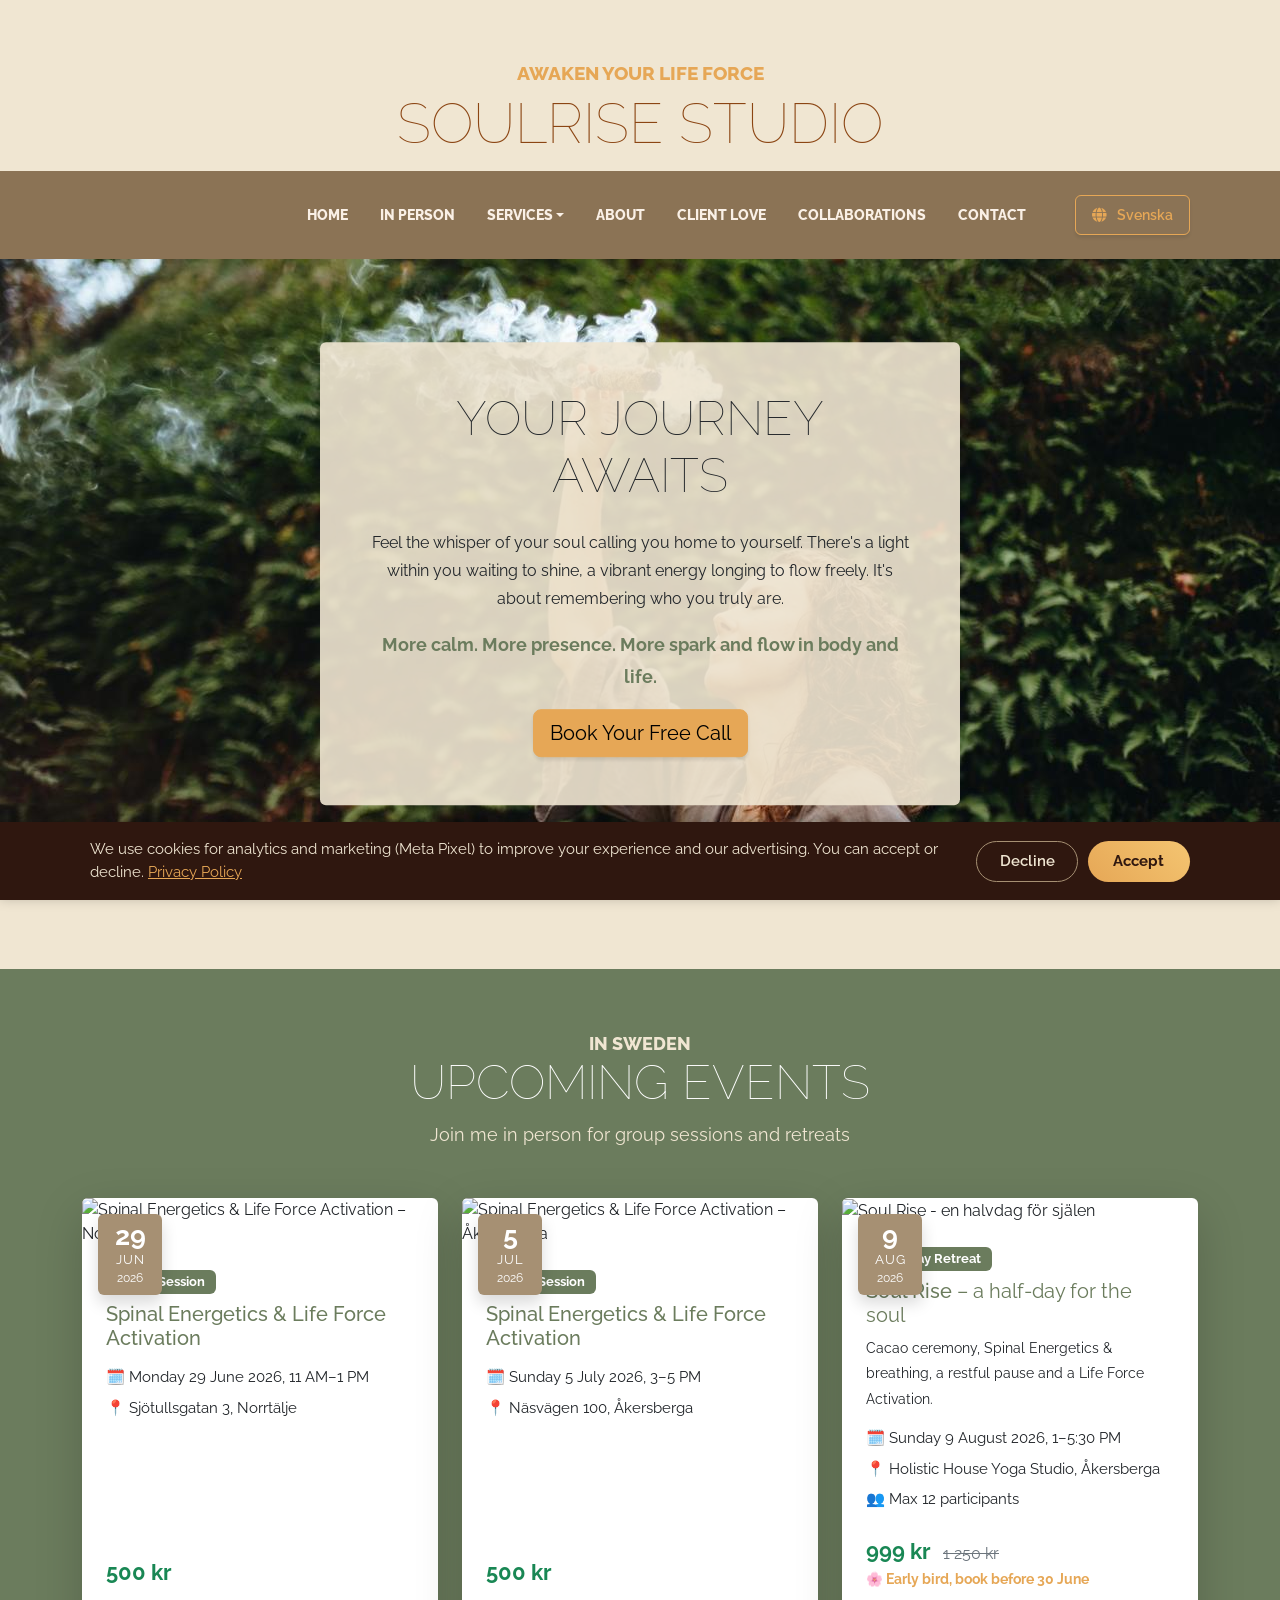
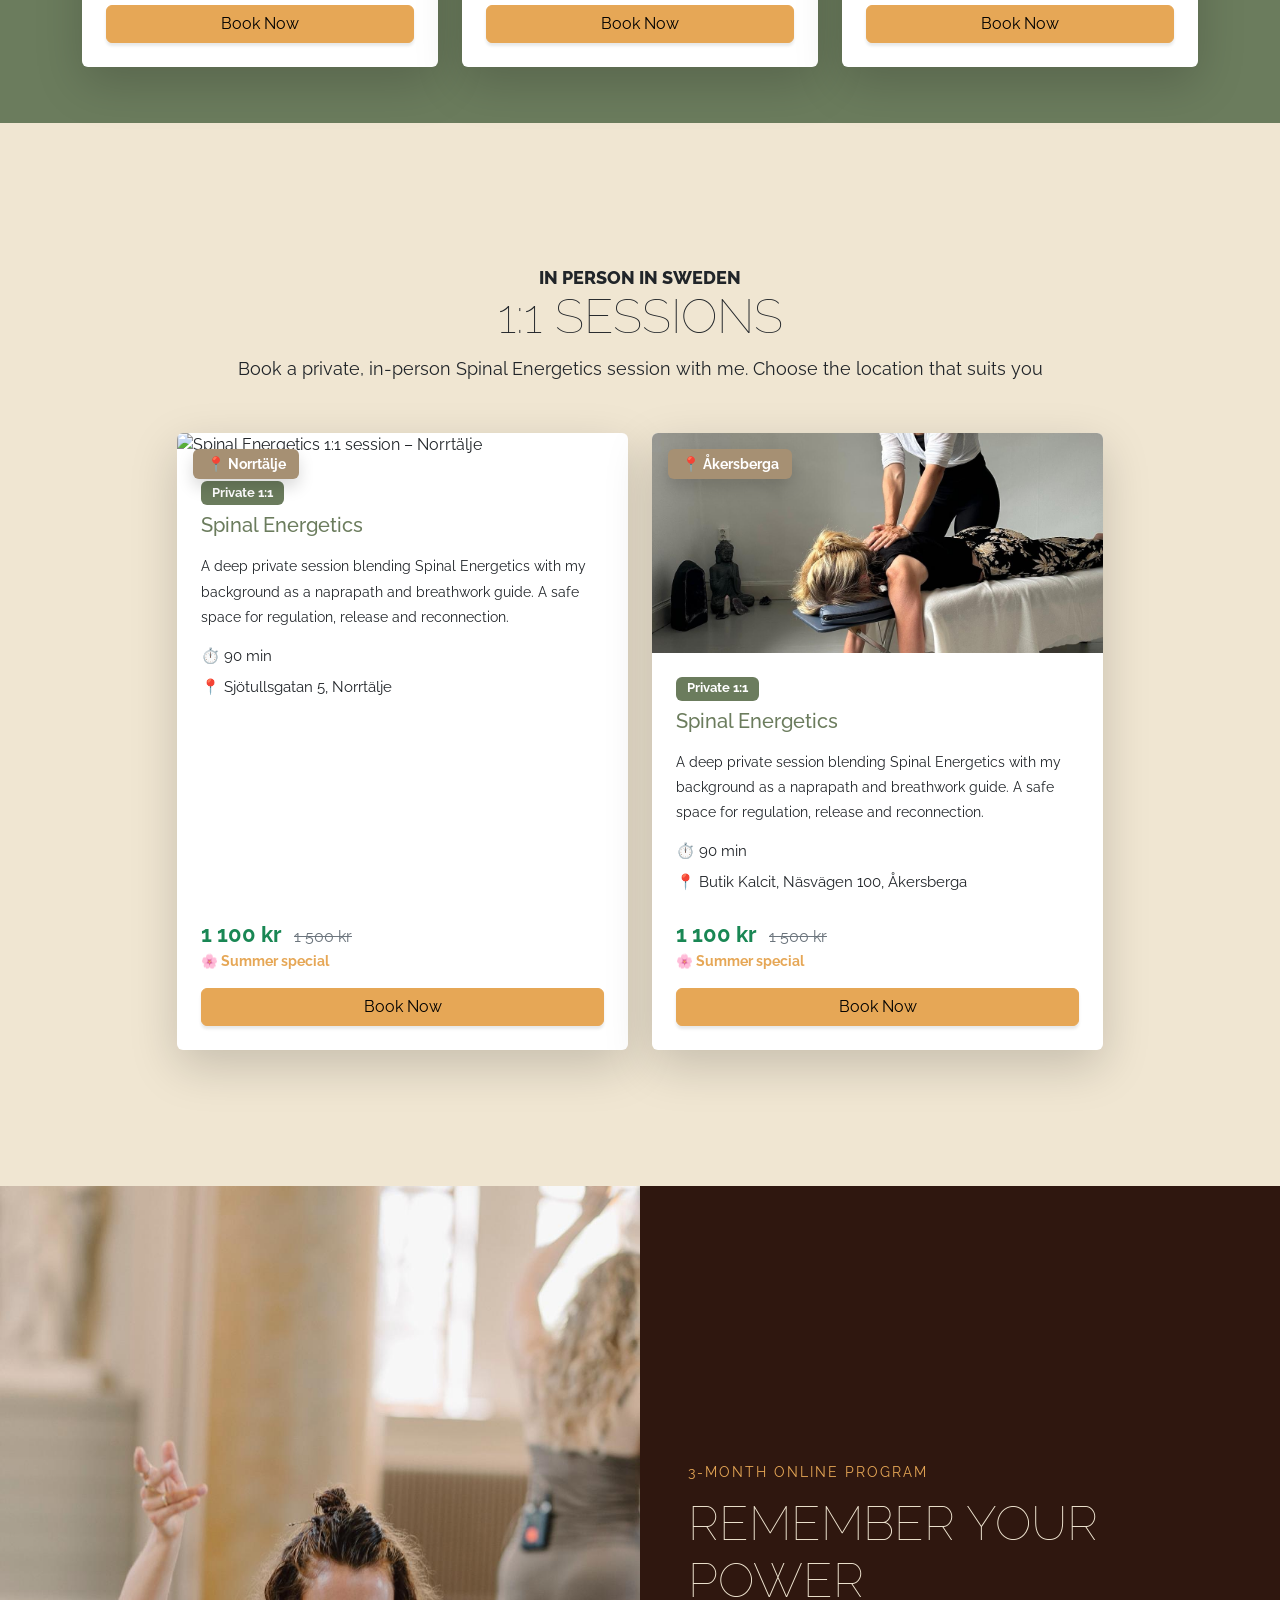
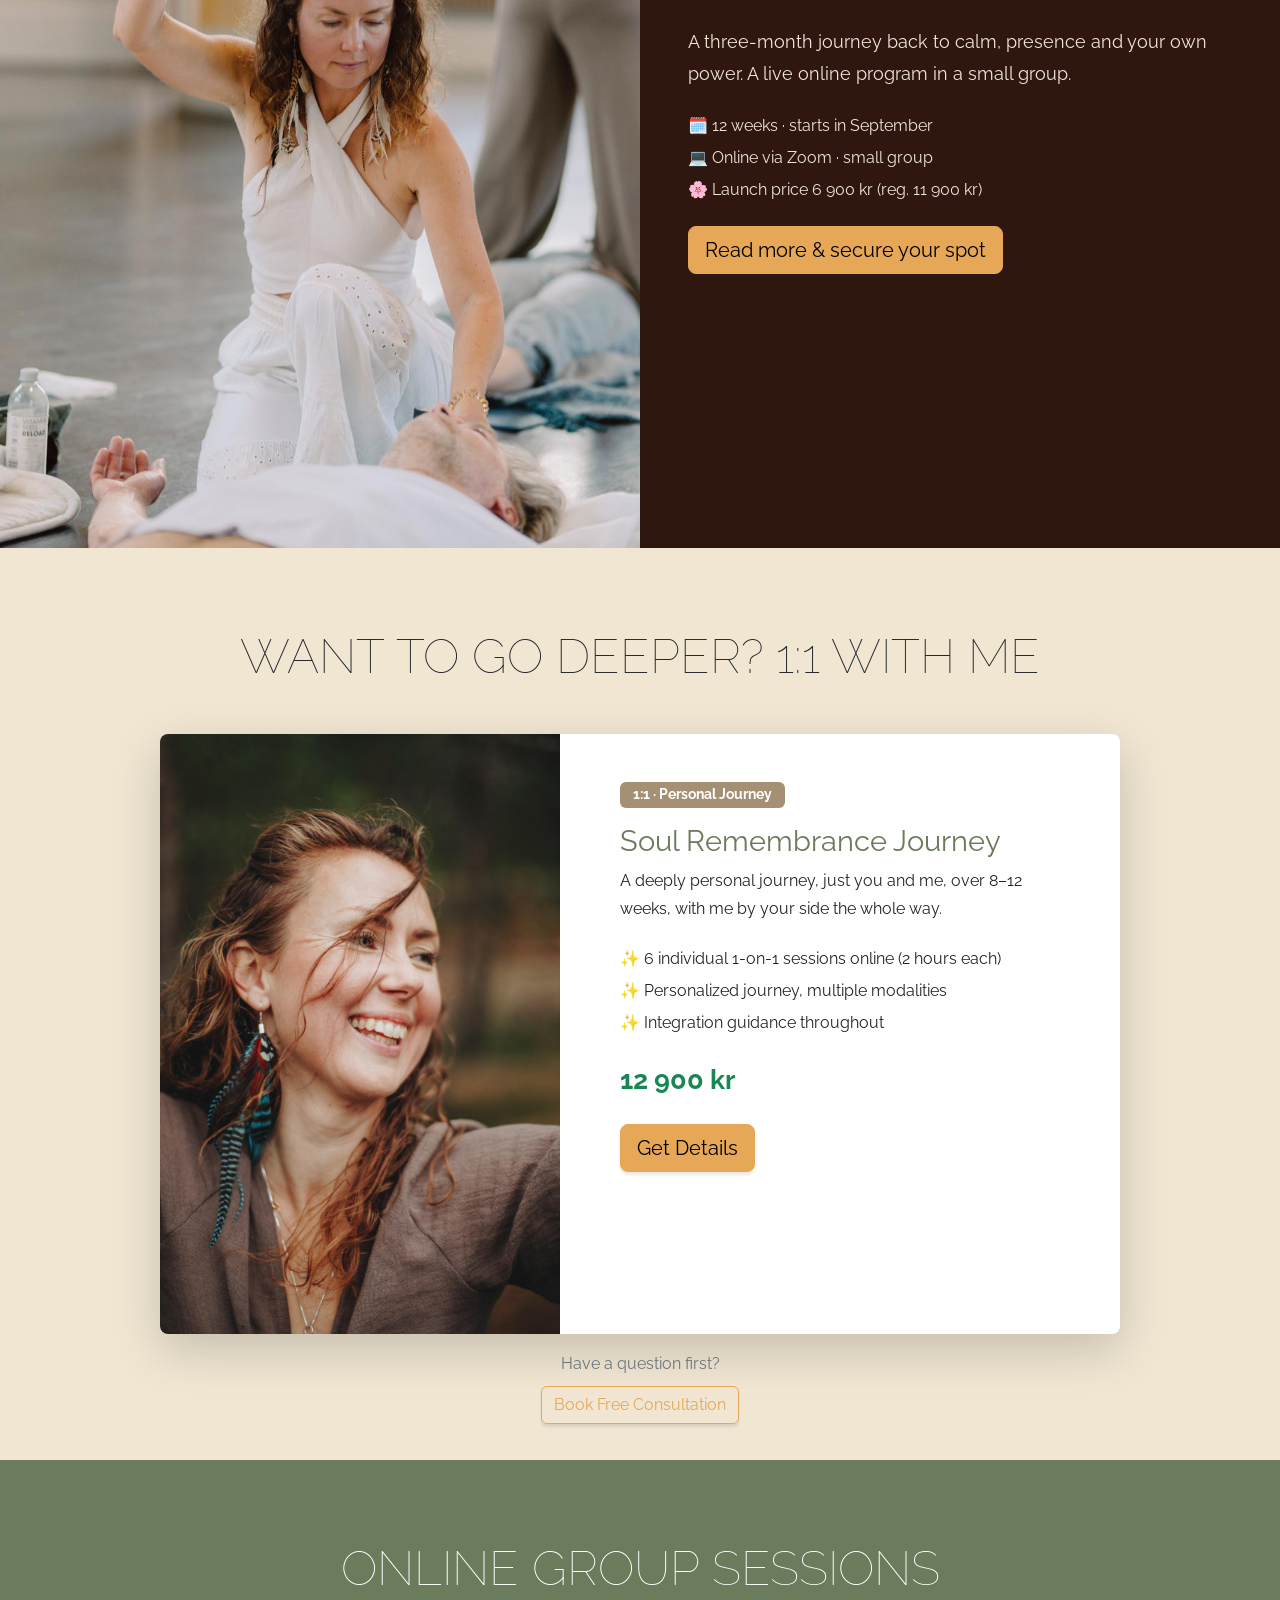
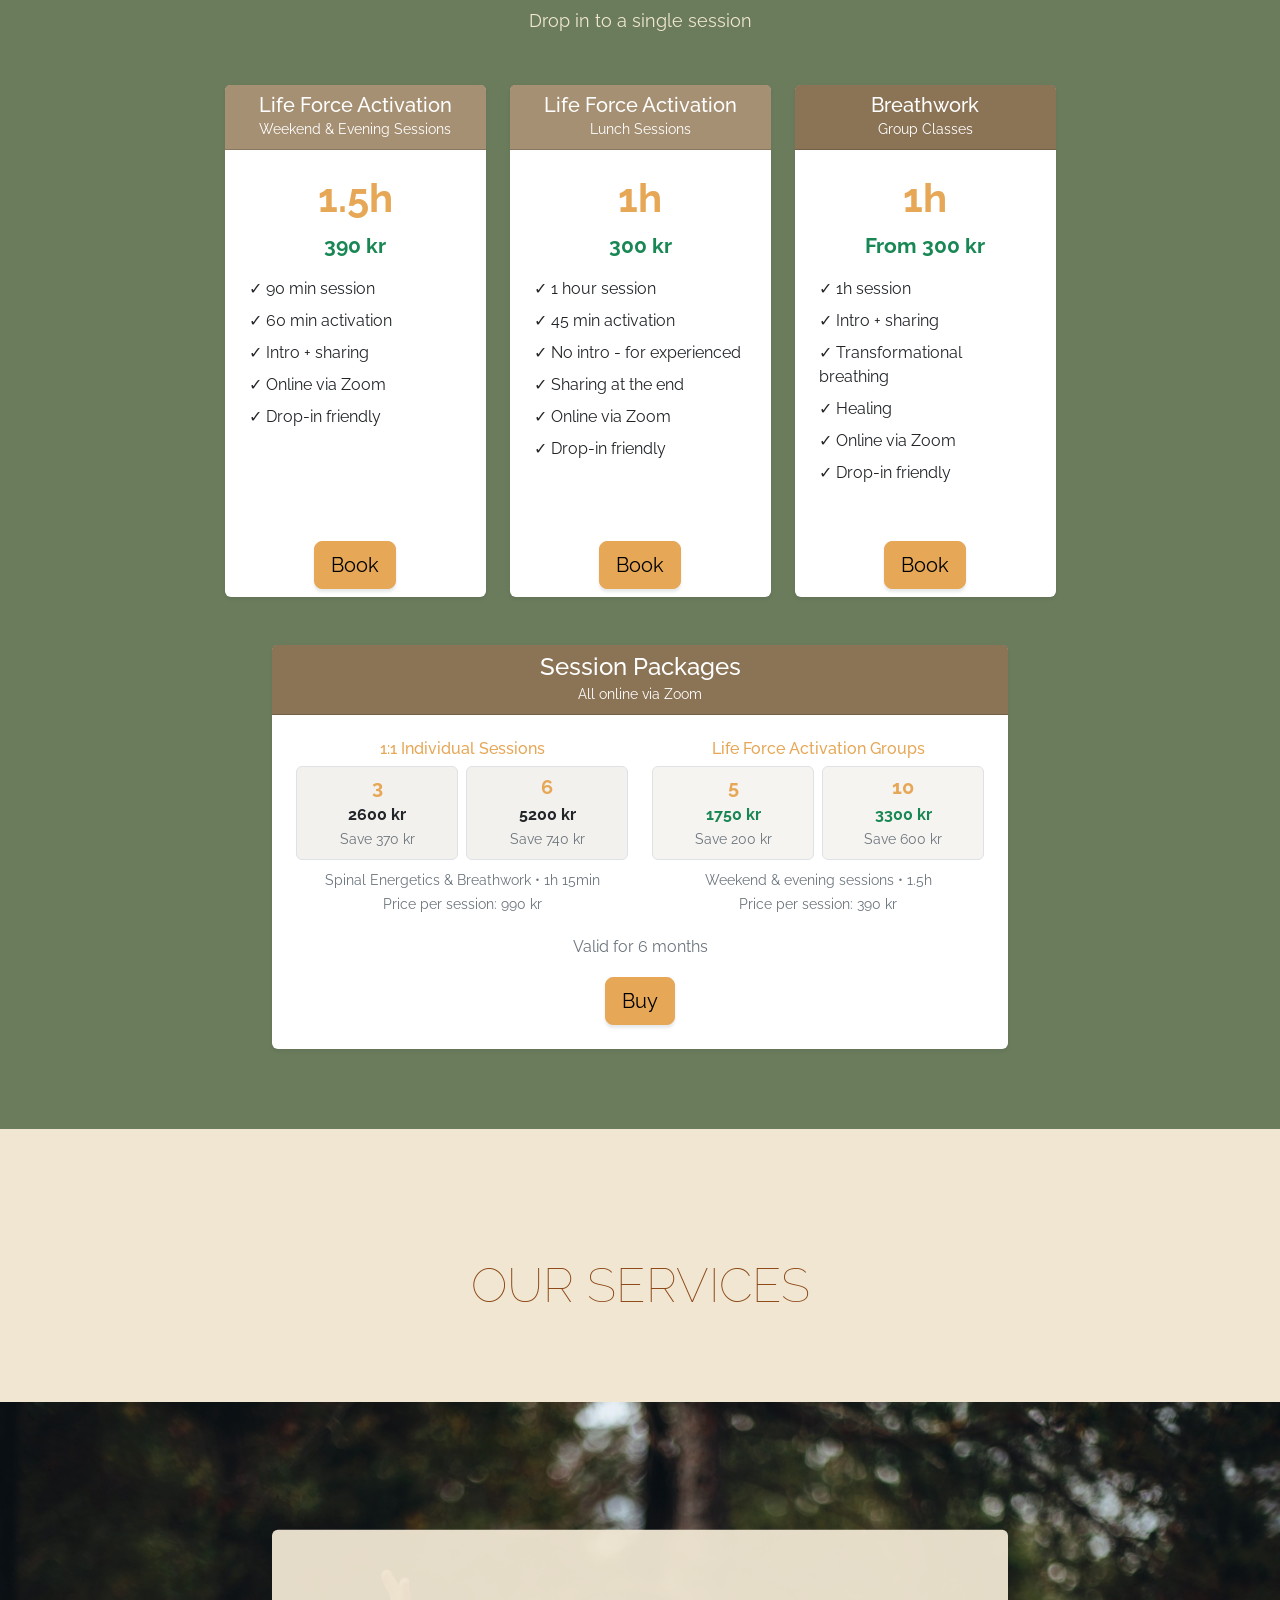
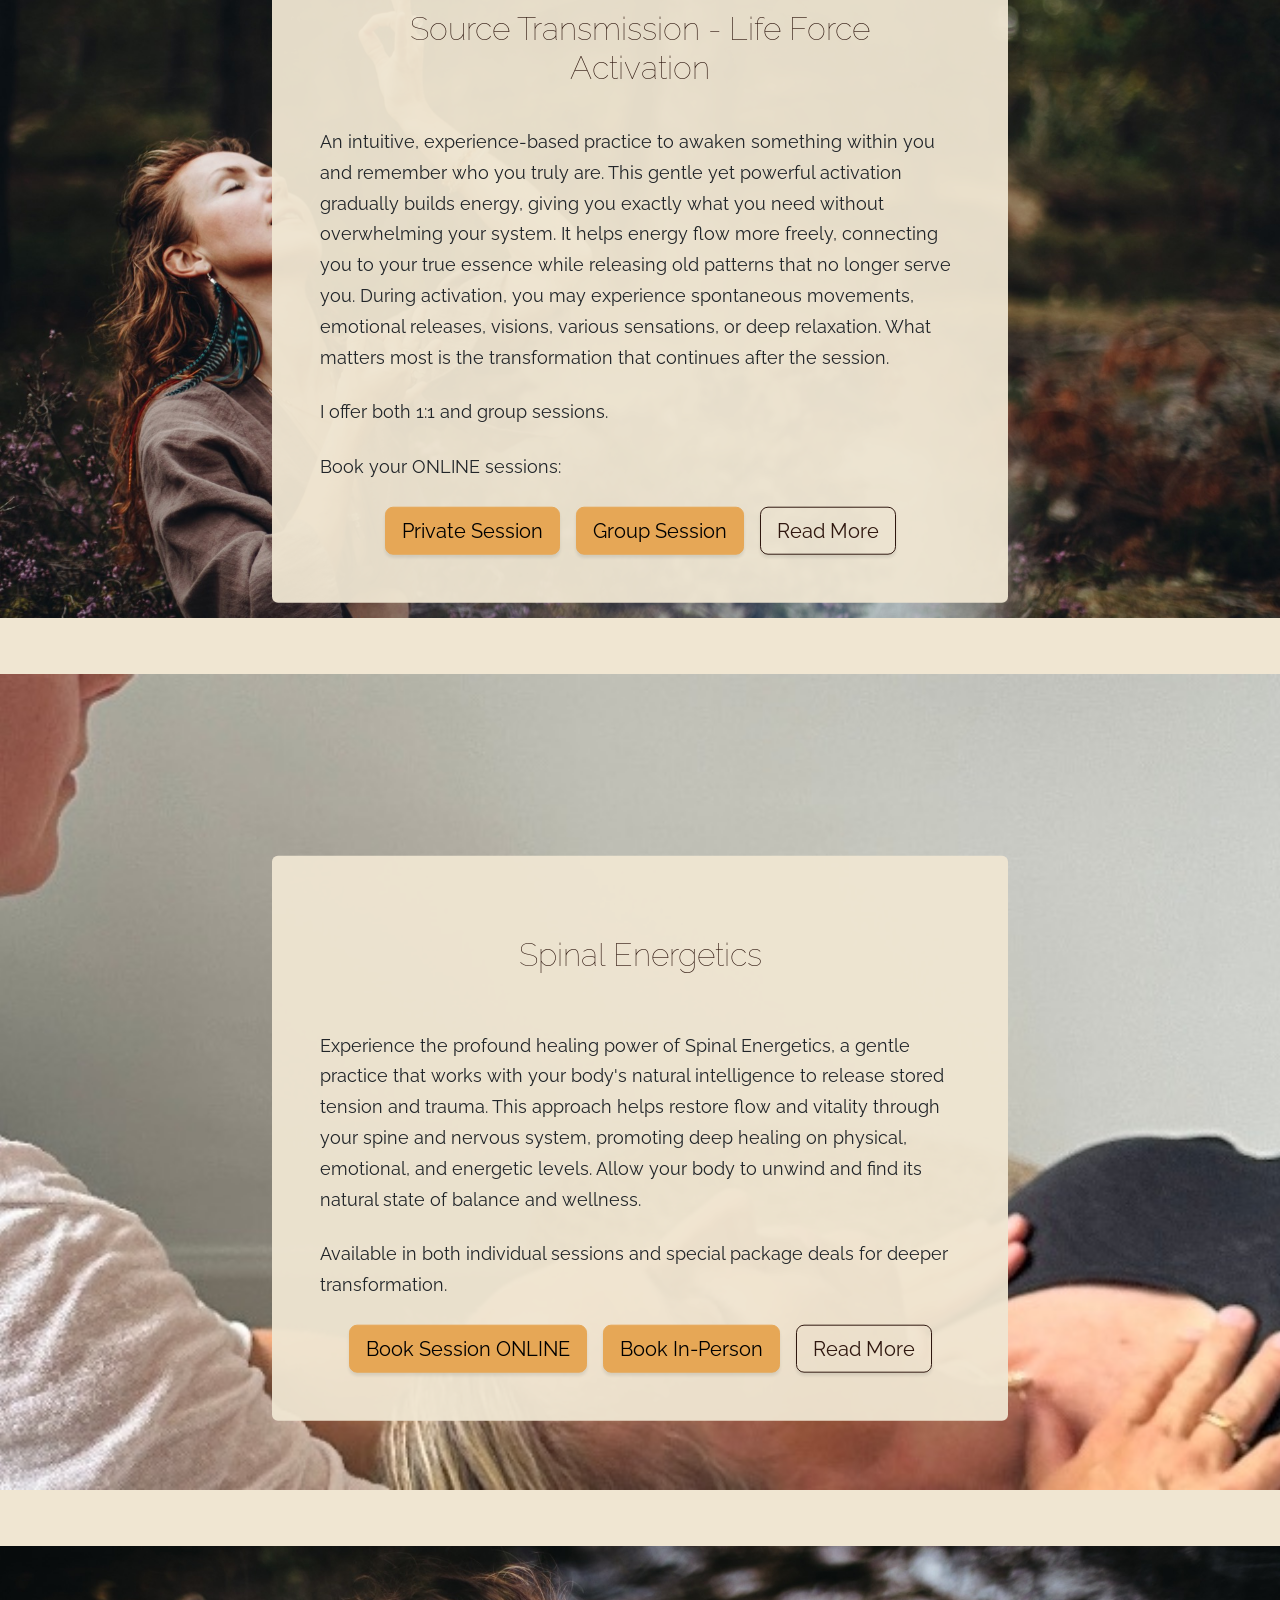
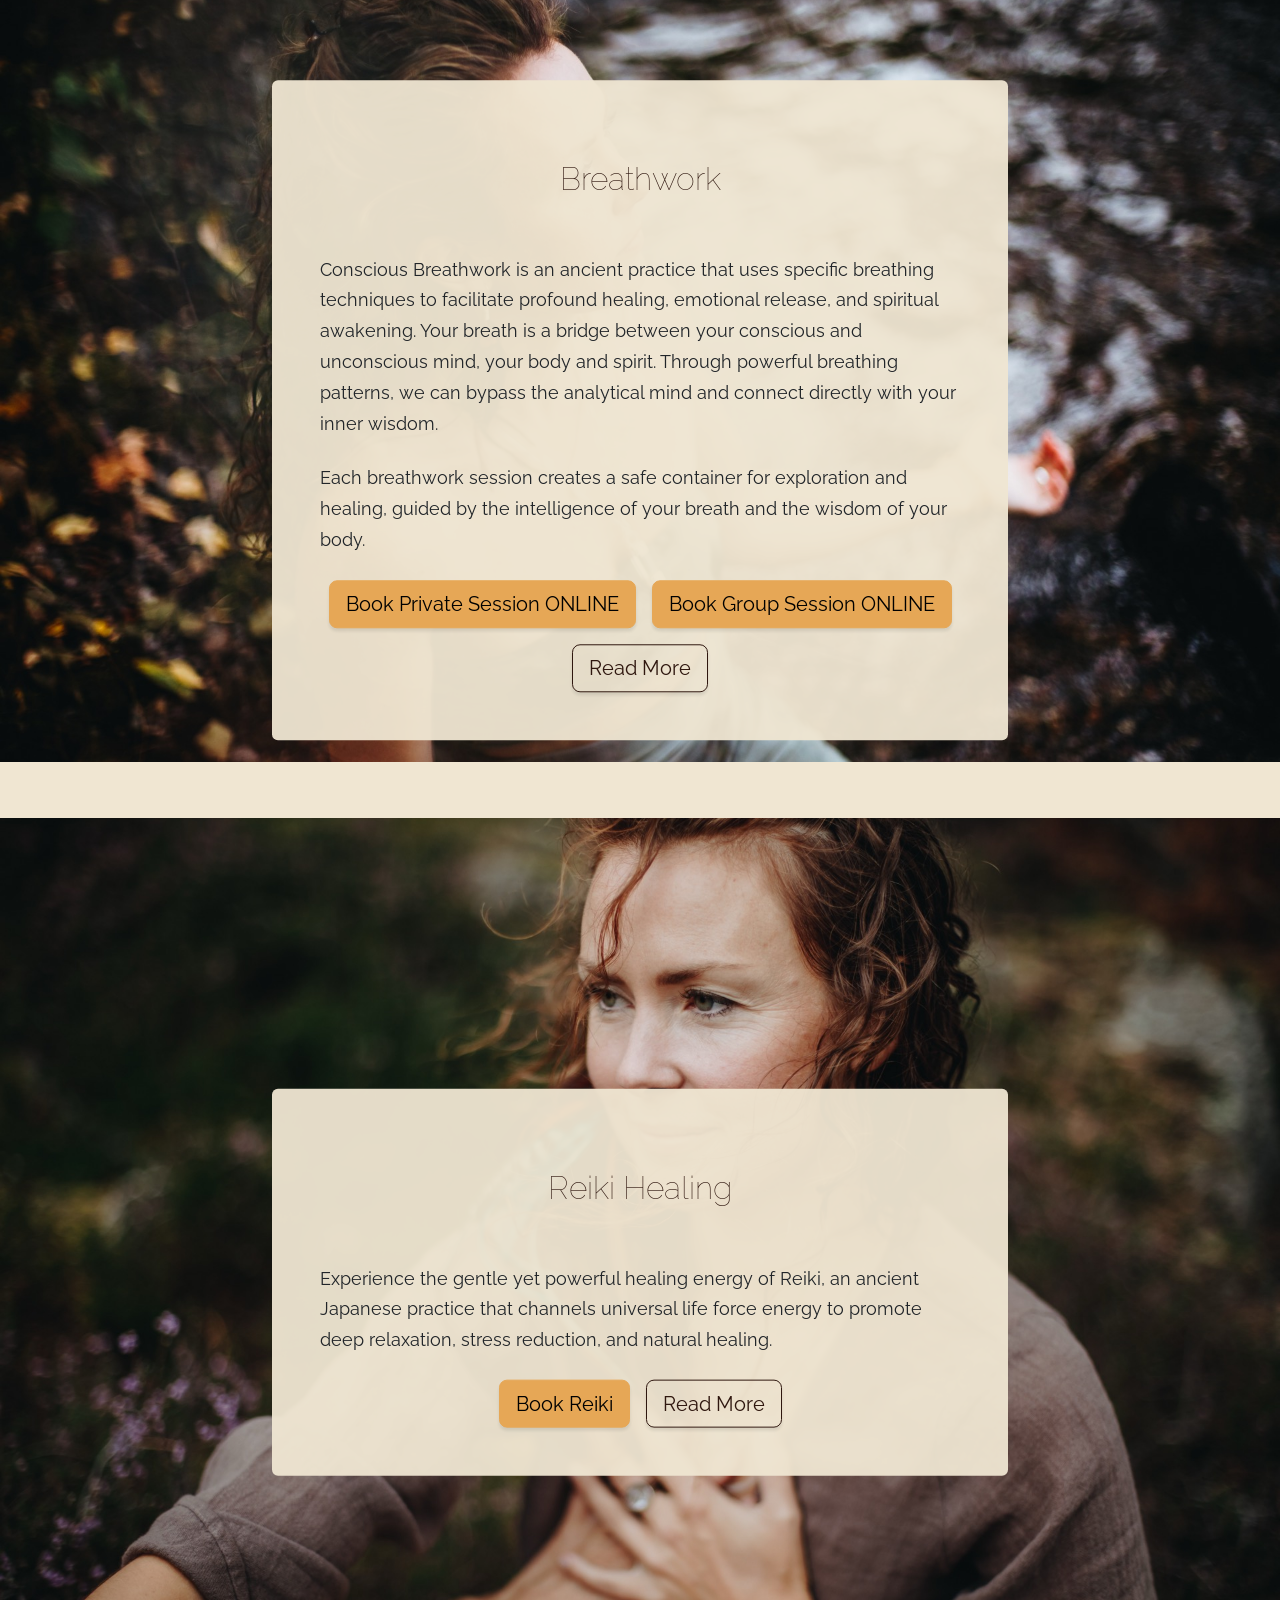
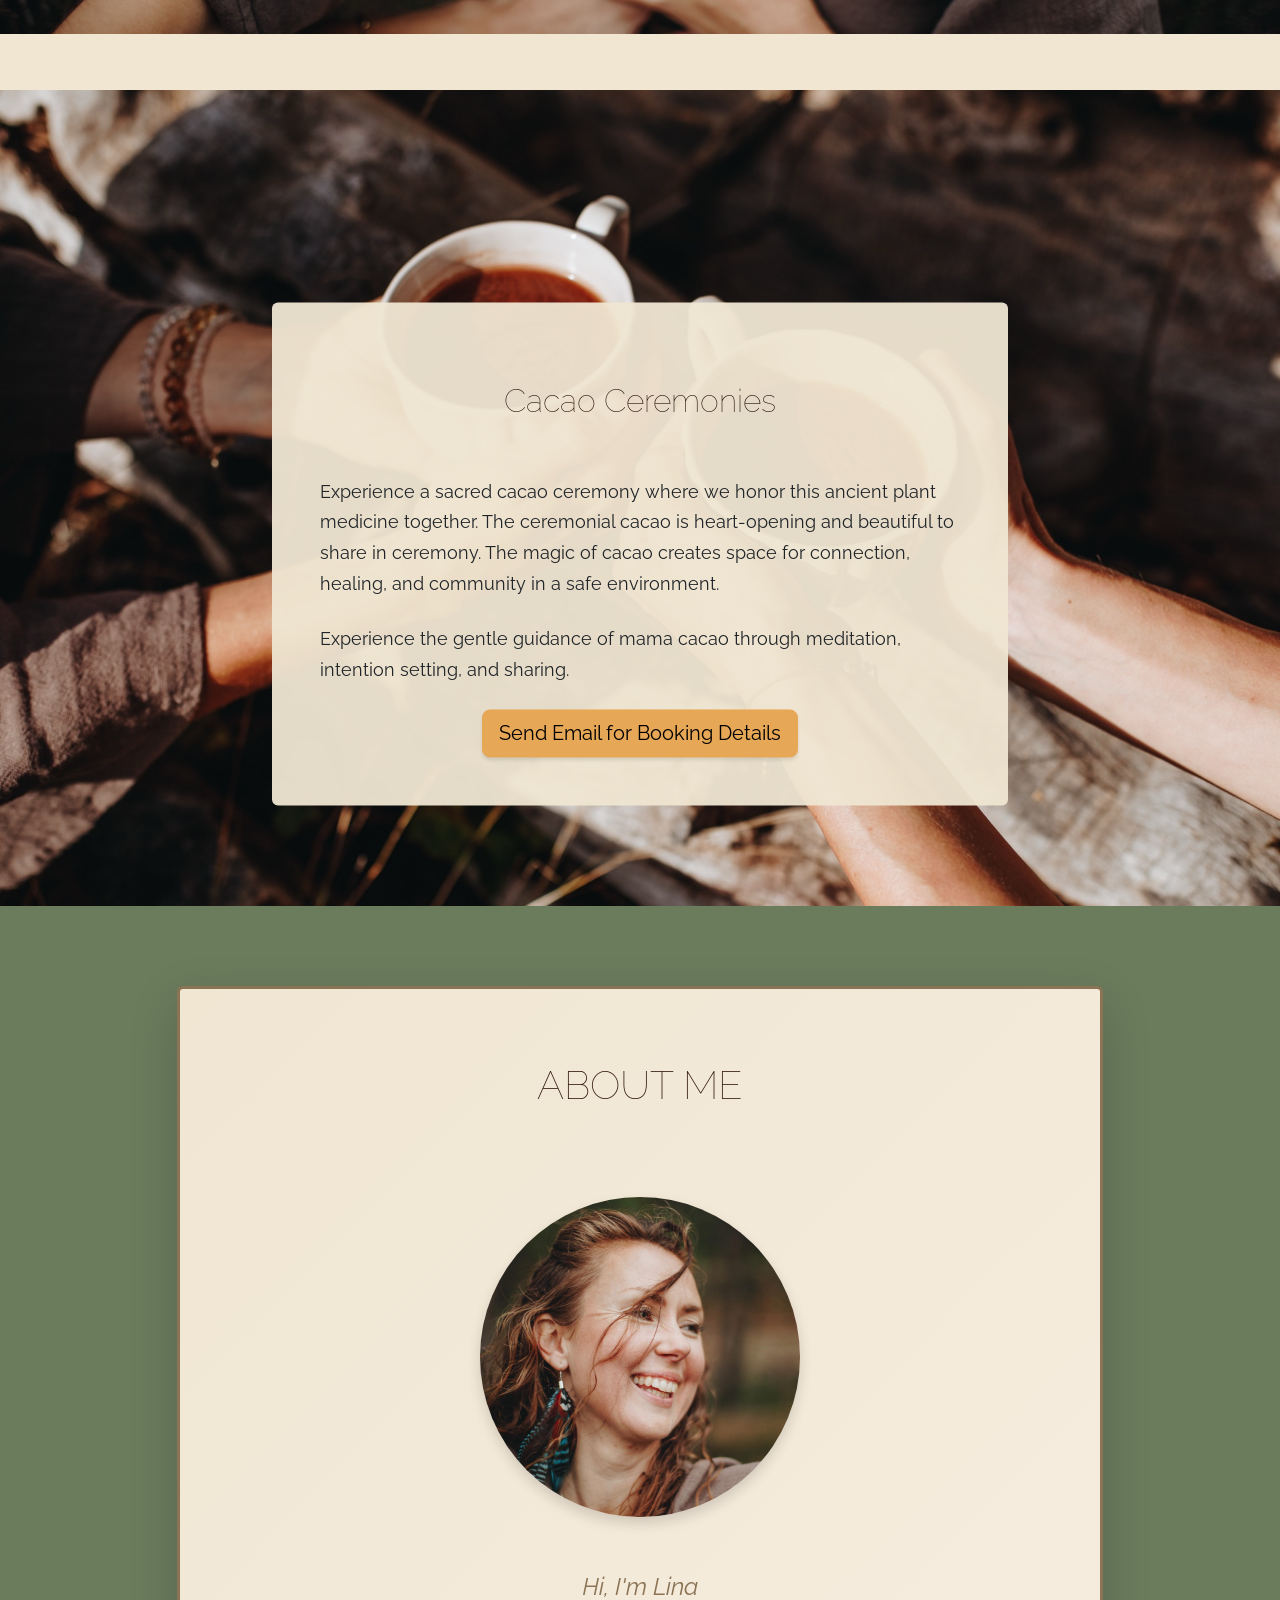
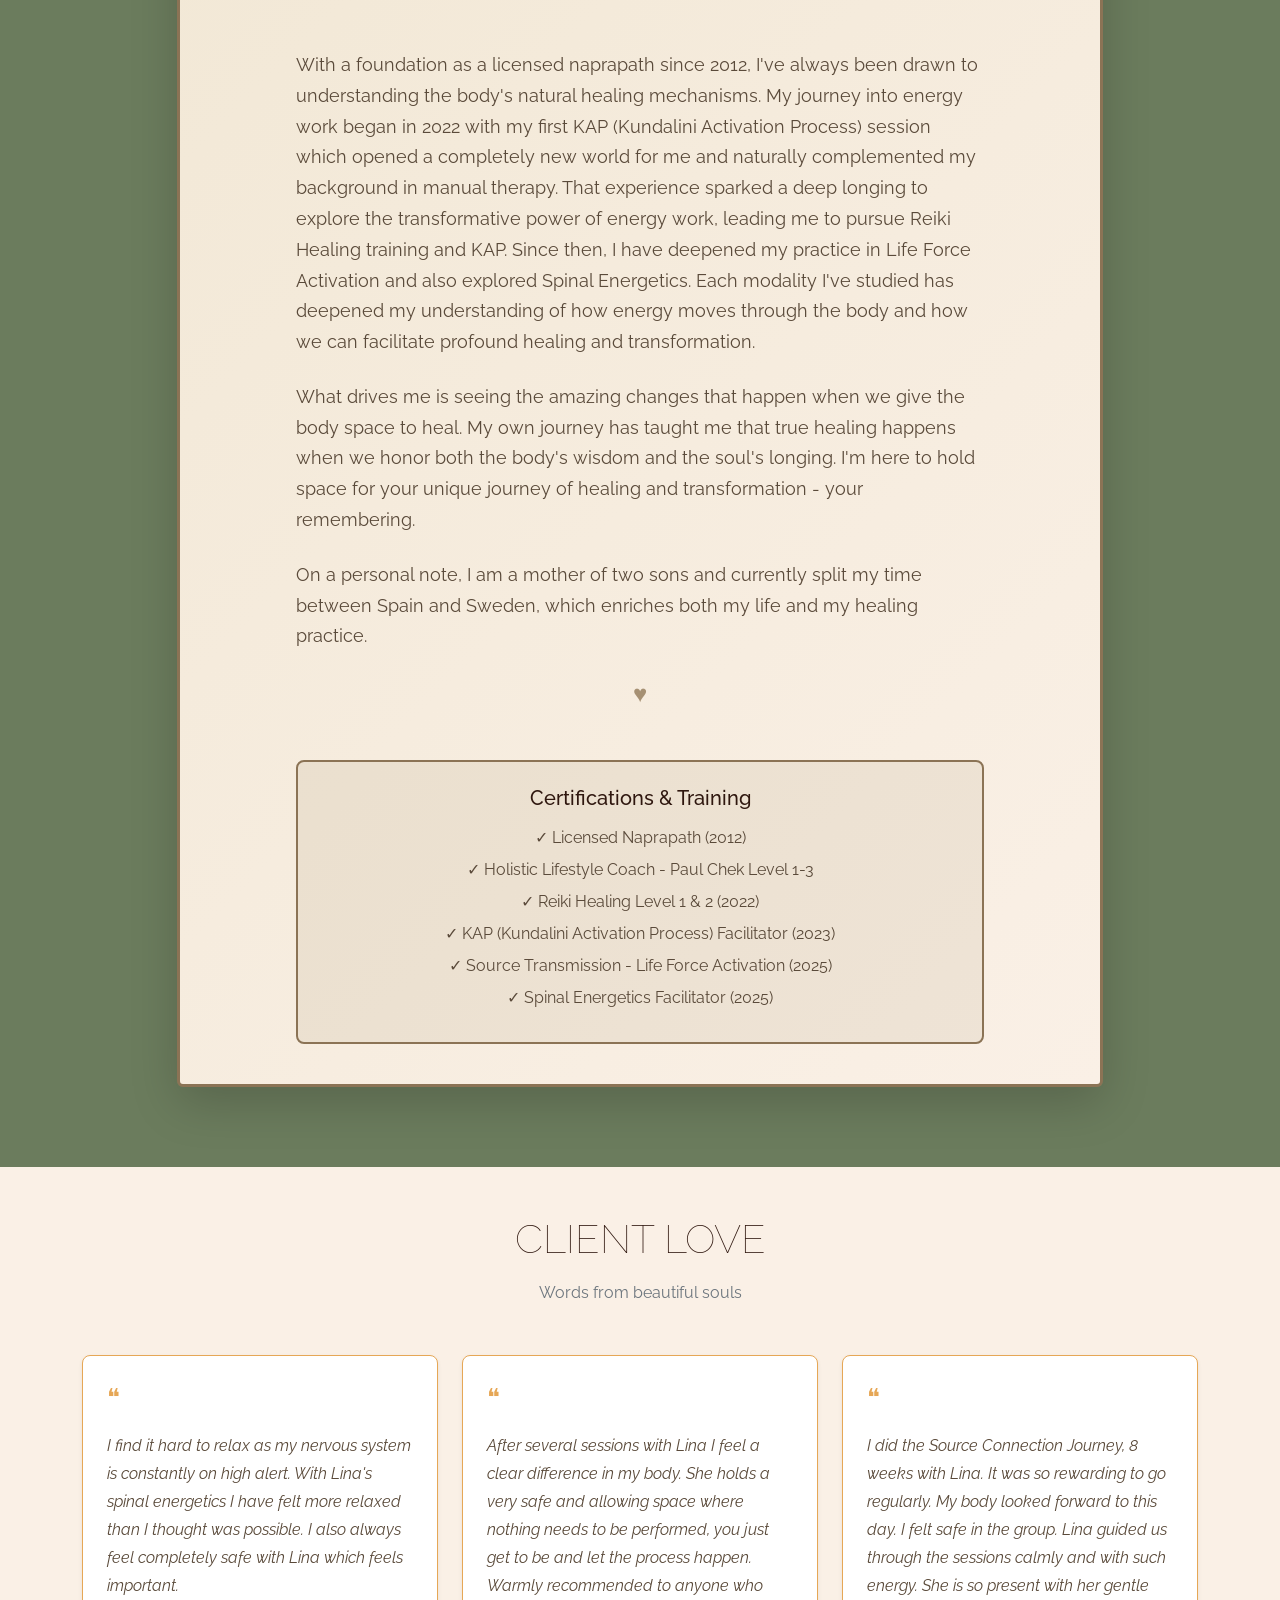
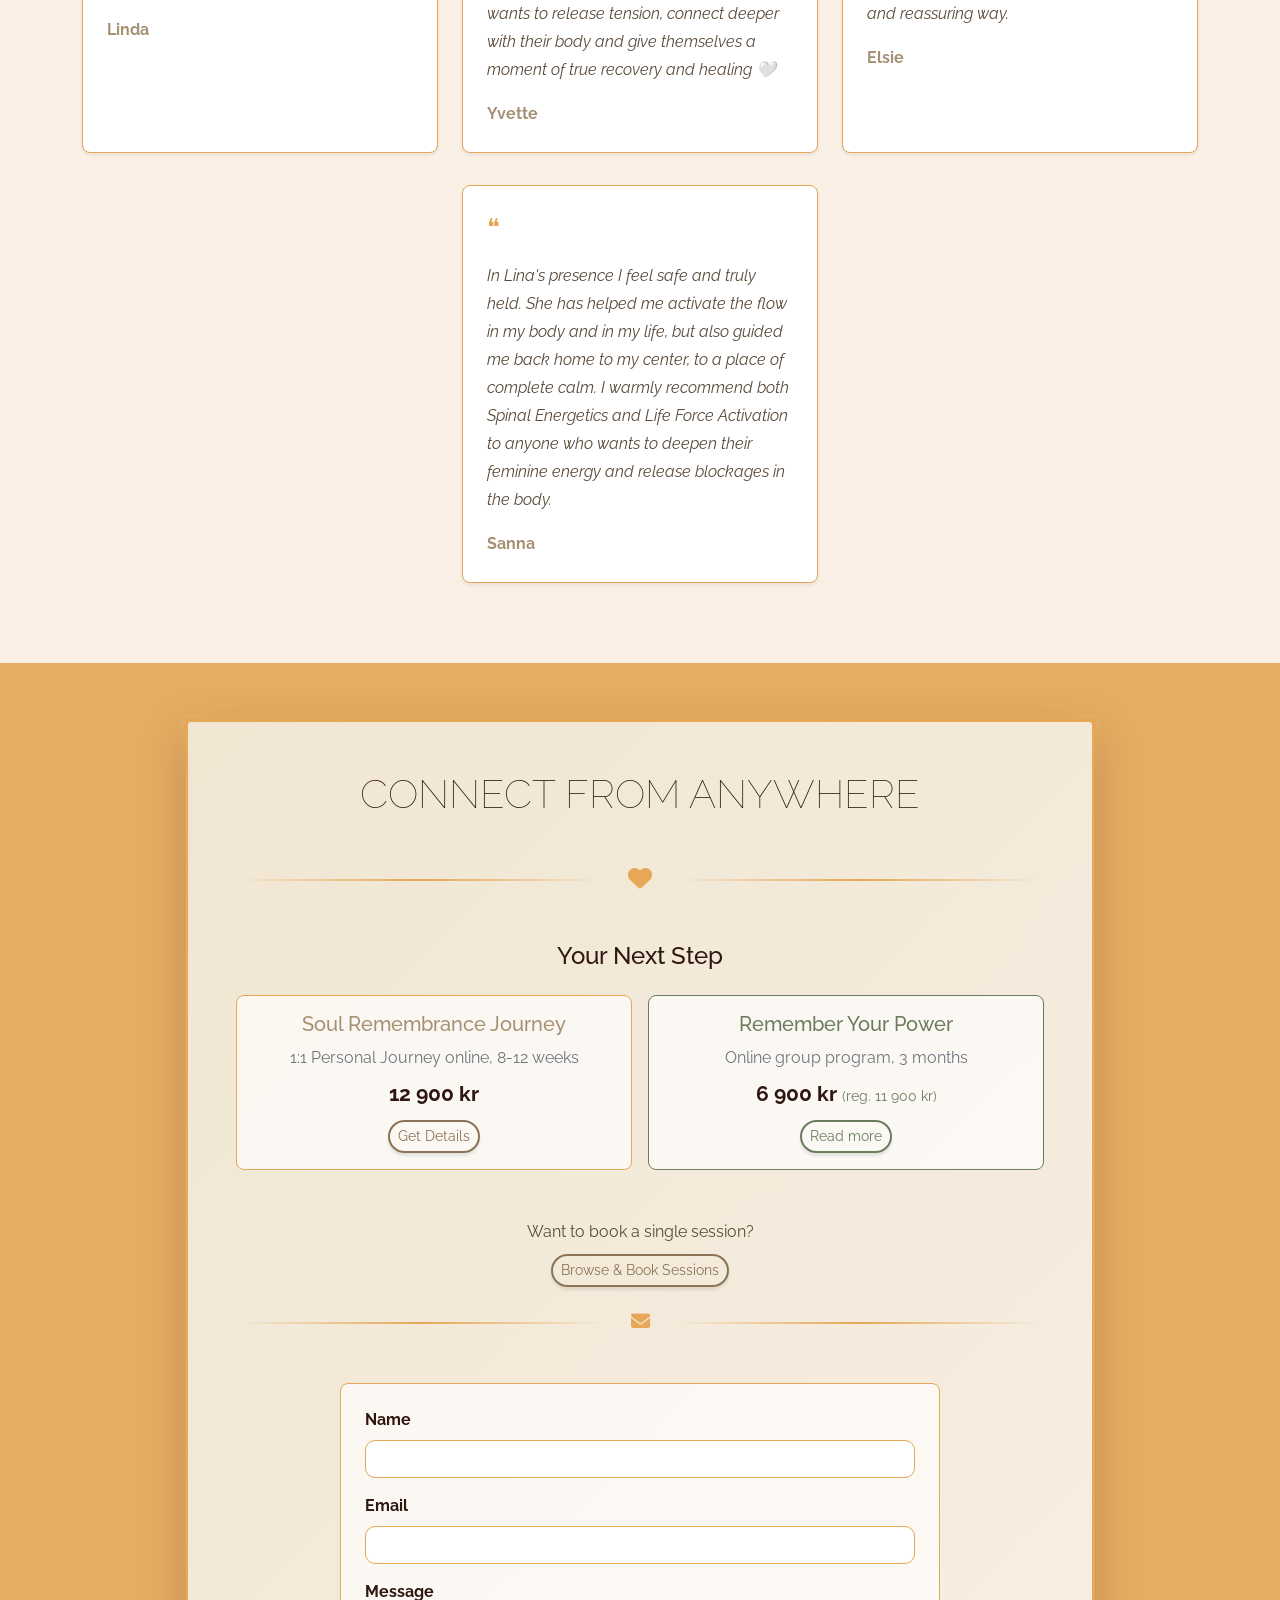
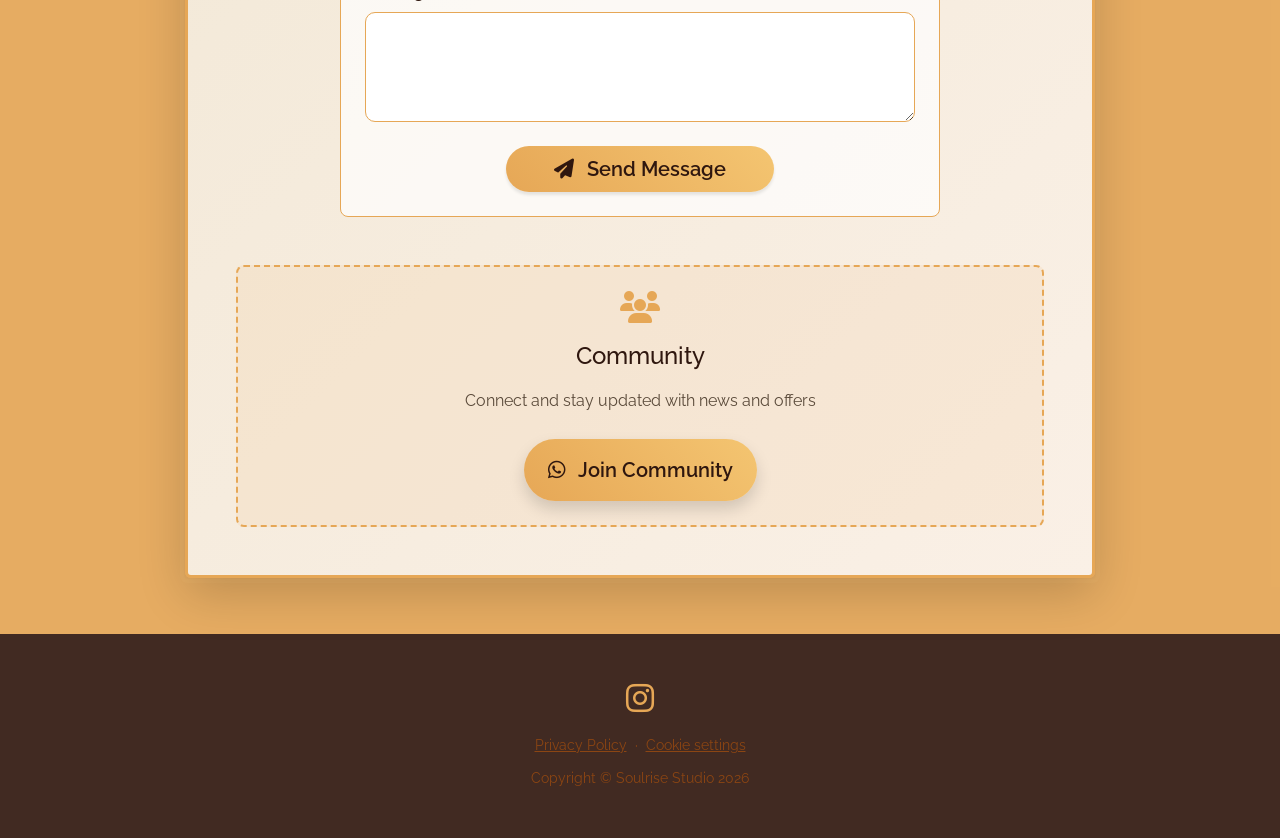
==== commit d5ad3295: "Drop redundant "online" from group sessions subtitle It's already in the heading "Gruppsessioner onl" ====
--- a/index.html
+++ b/index.html
@@ -1271,8 +1271,8 @@
                     <span class="section-heading-lower" data-en="Online Group Sessions"
                         data-sv="Gruppsessioner online">Online Group Sessions</span>
                 </h2>
-                <p style="font-size: 1.1rem; color: #F0E6D2;" data-en="Drop in to a single online session"
-                    data-sv="Hoppa in på en enstaka session online">Drop in to a single online session</p>
+                <p style="font-size: 1.1rem; color: #F0E6D2;" data-en="Drop in to a single session"
+                    data-sv="Hoppa in på en enstaka session">Drop in to a single session</p>
             </div>
 
             <div class="row g-4 justify-content-center">
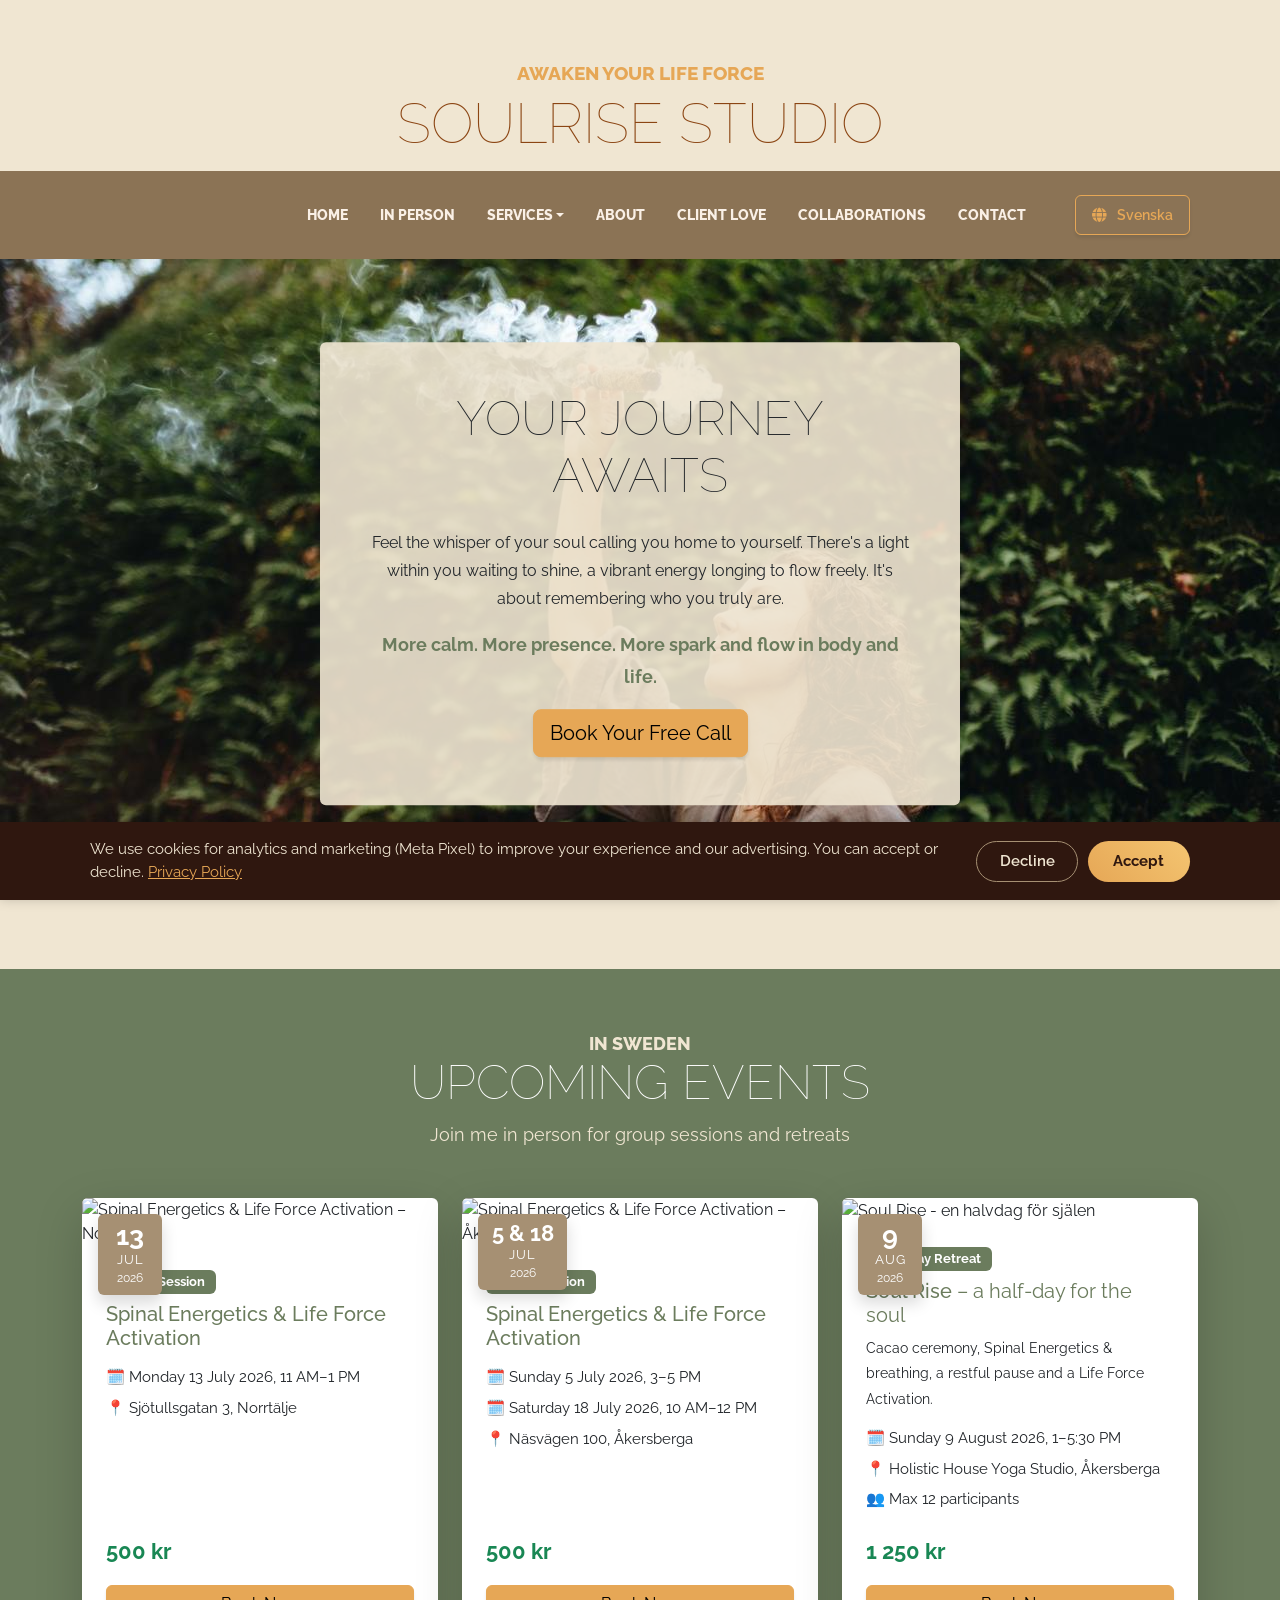
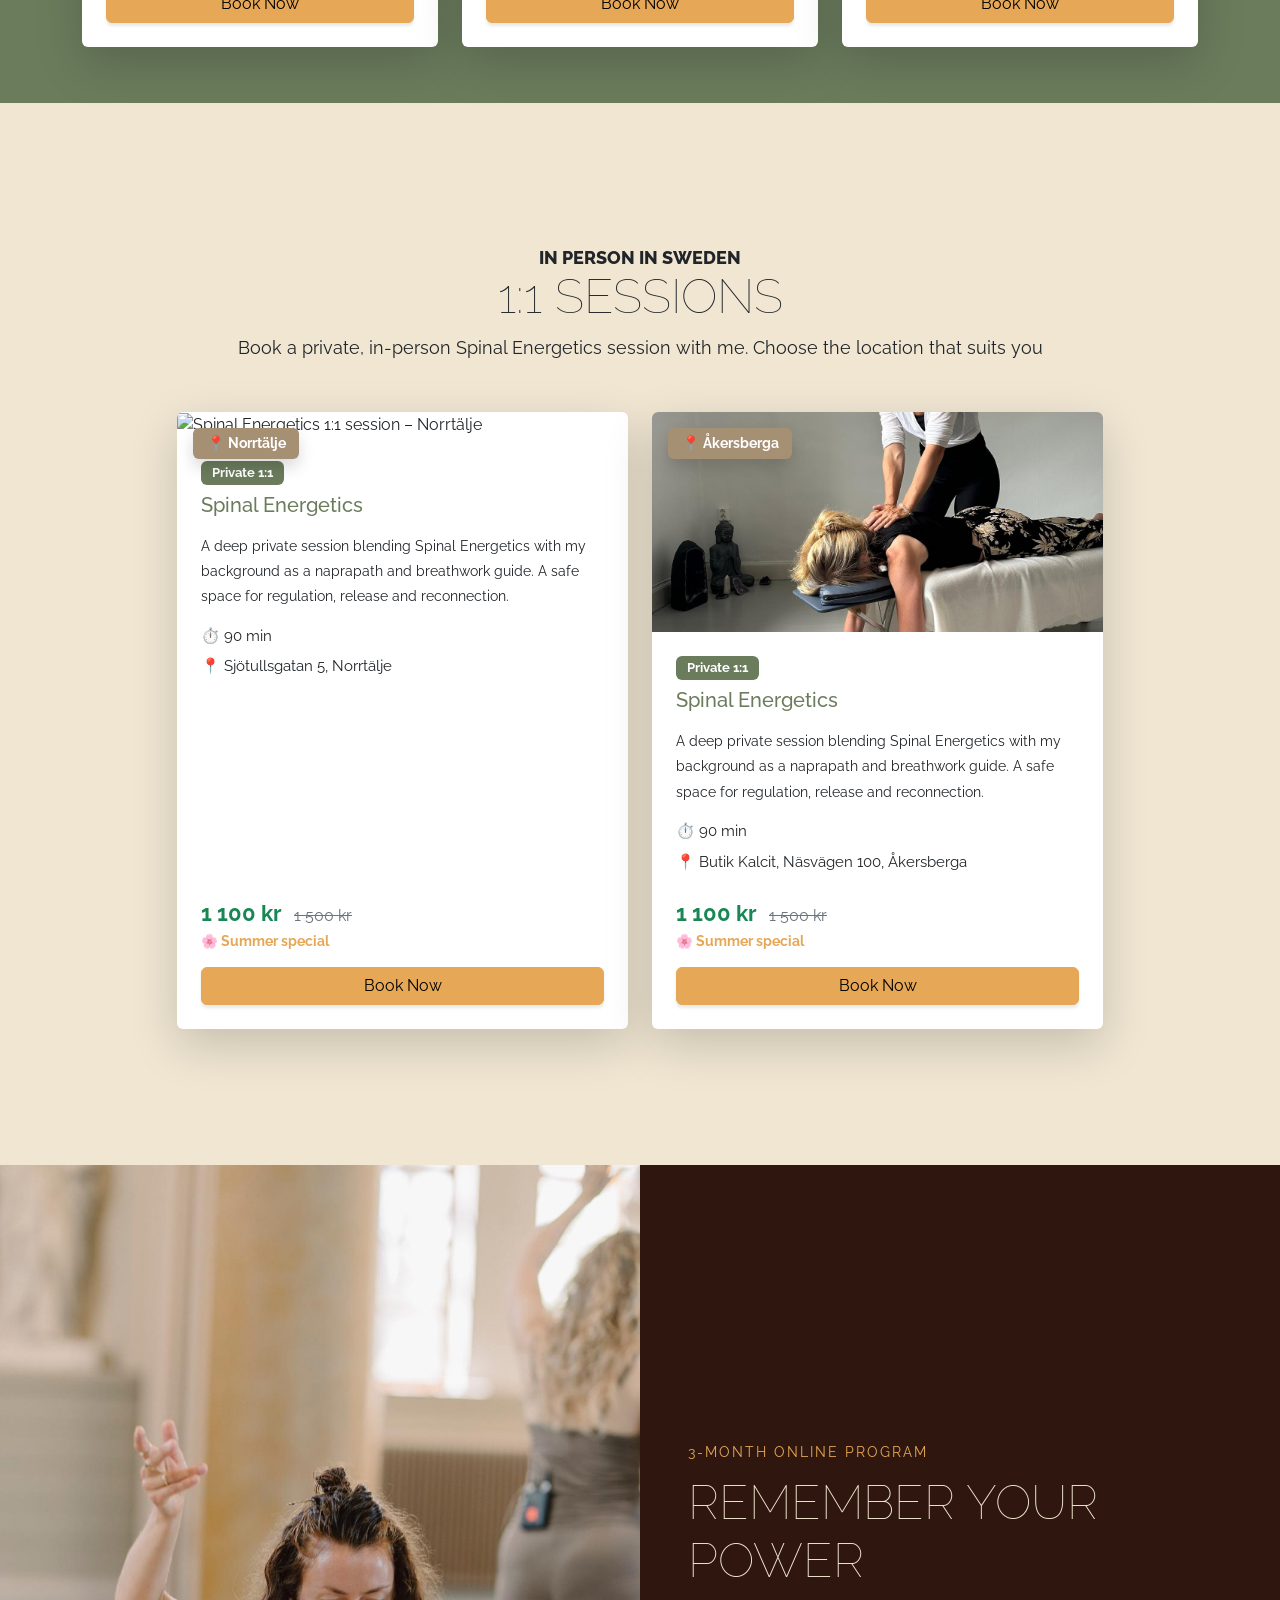
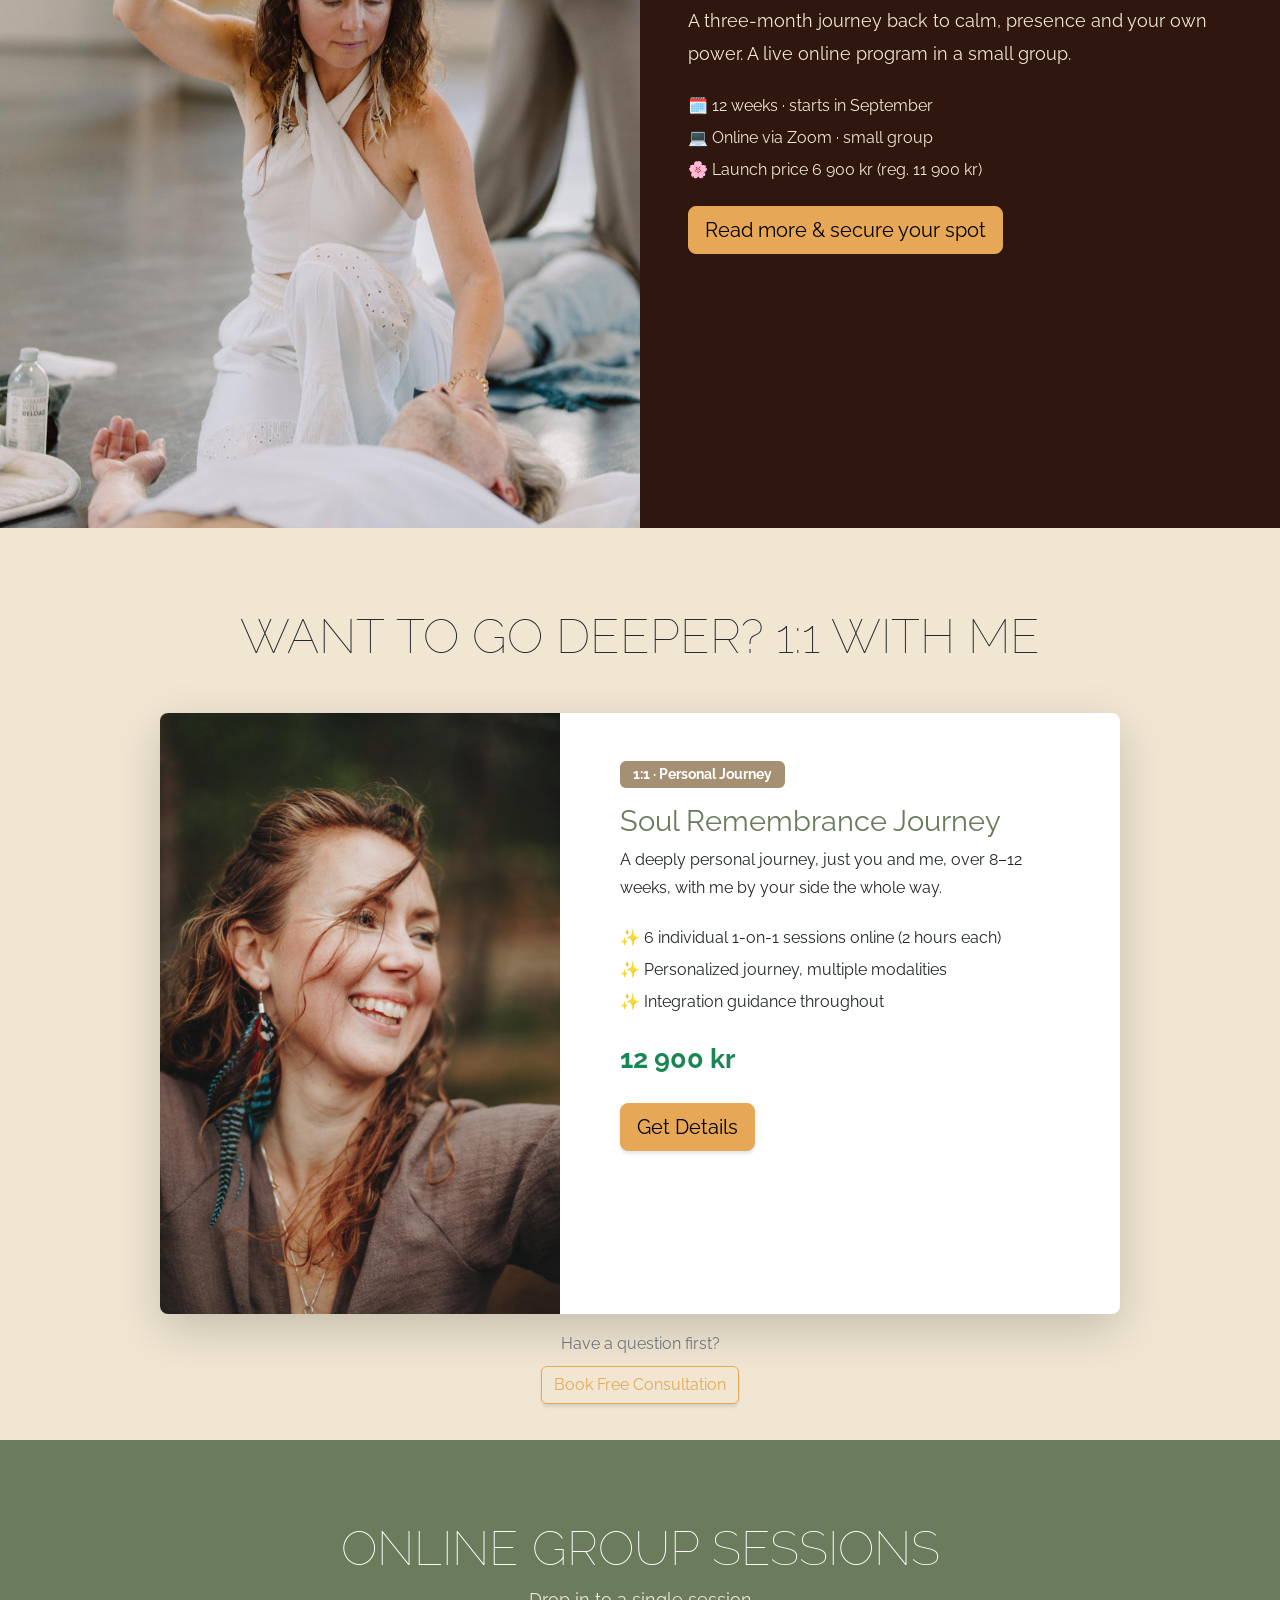
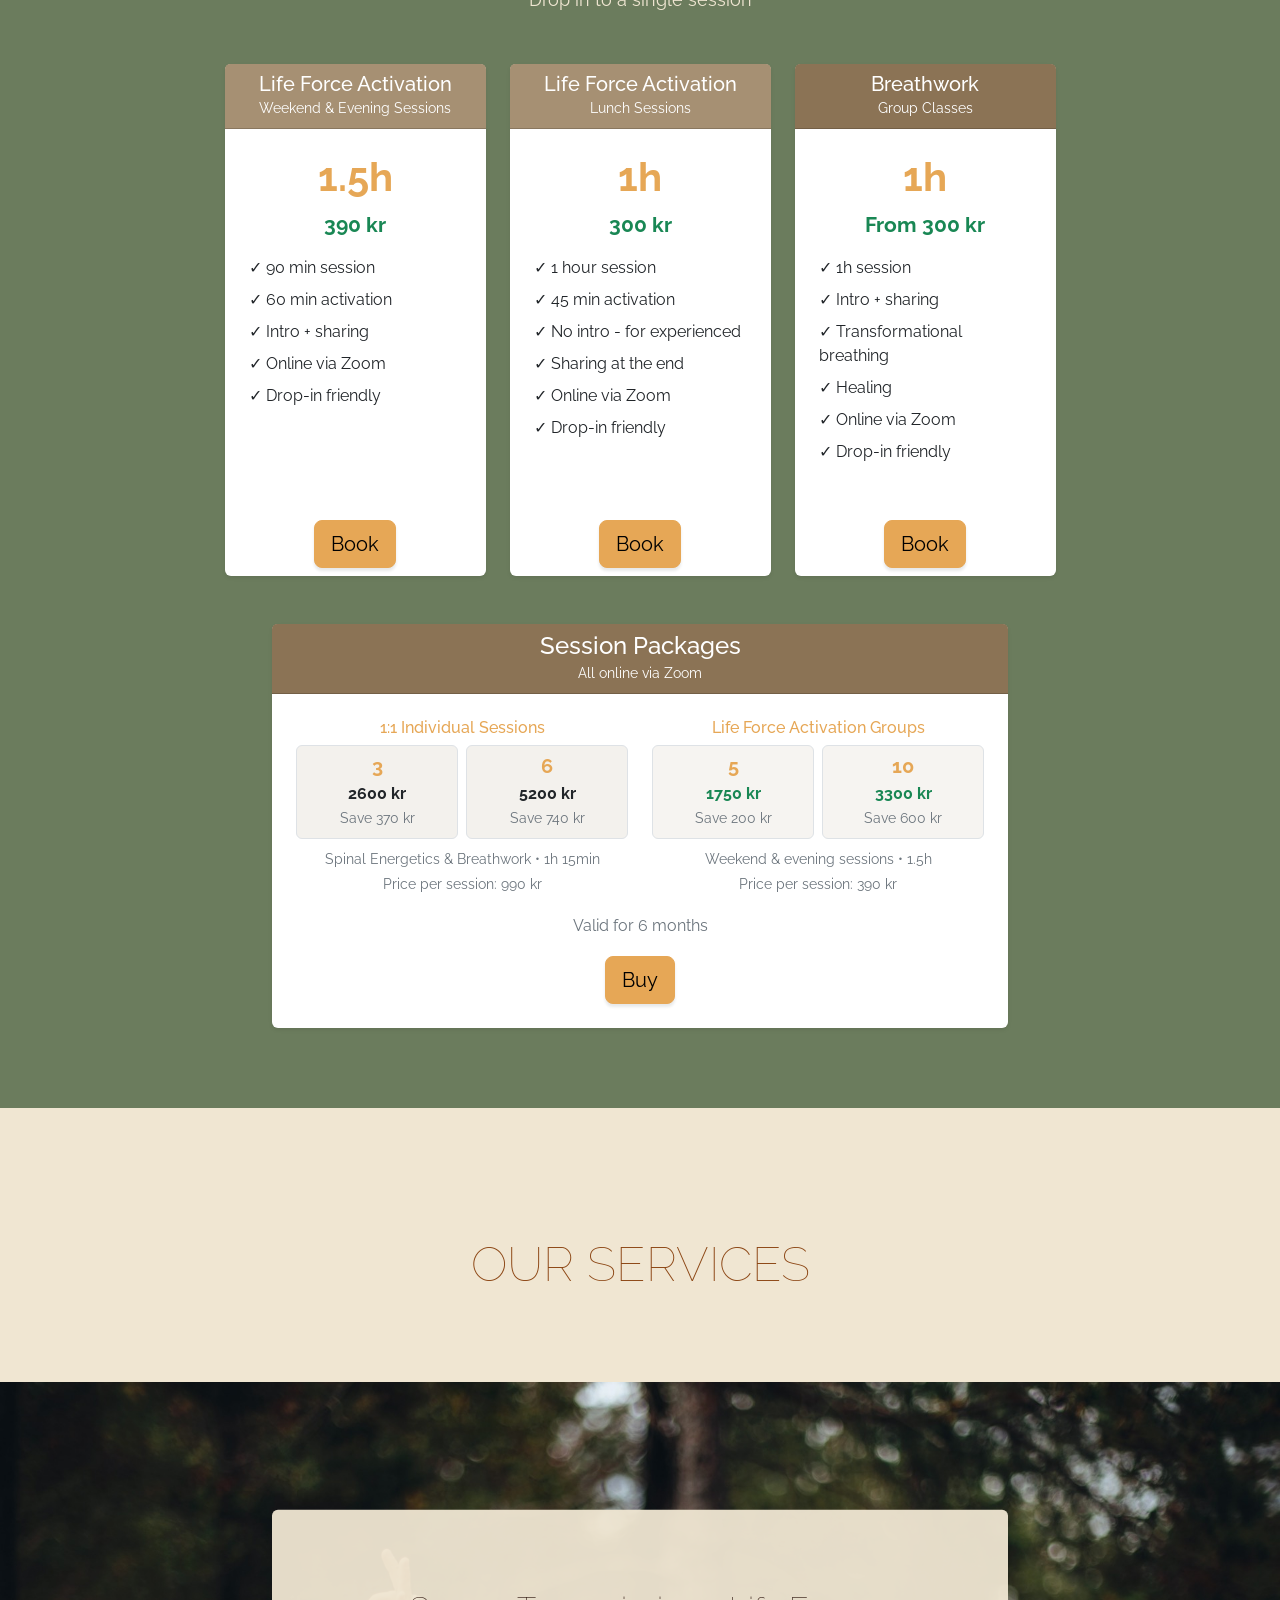
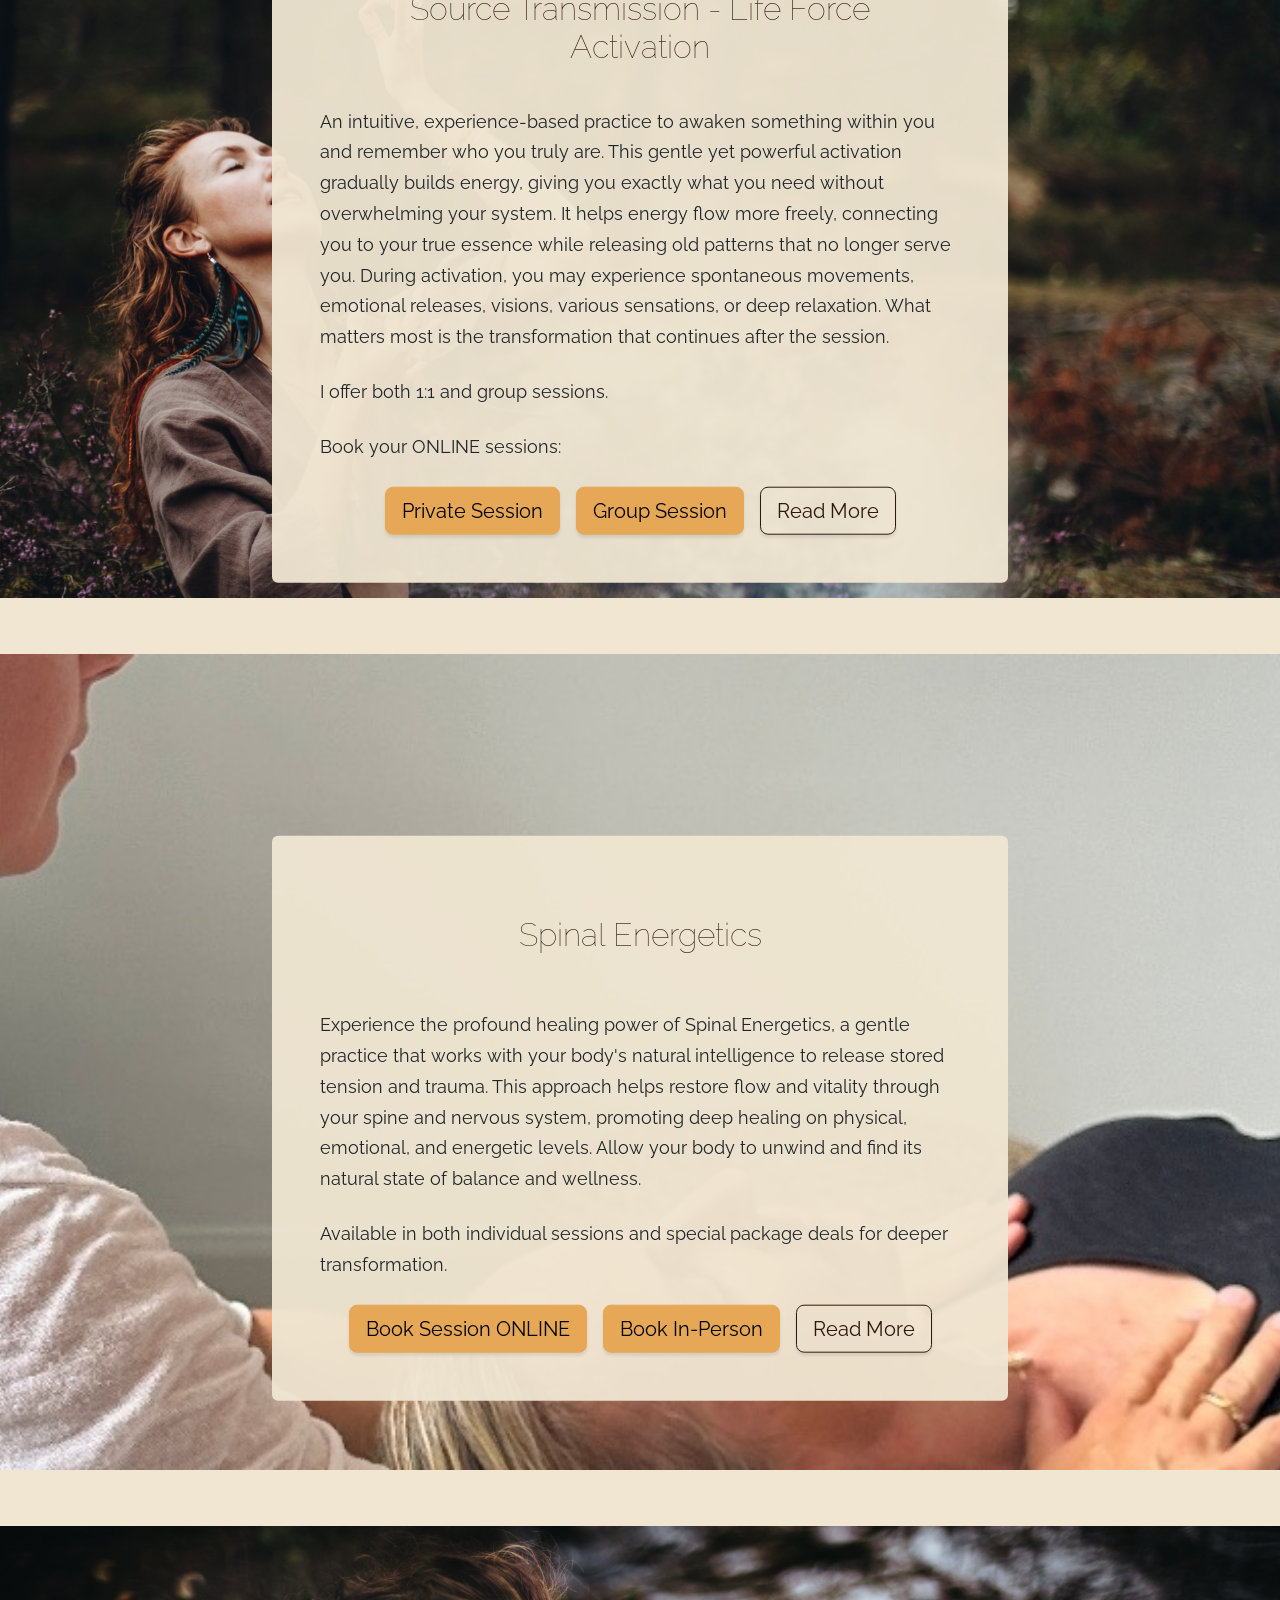
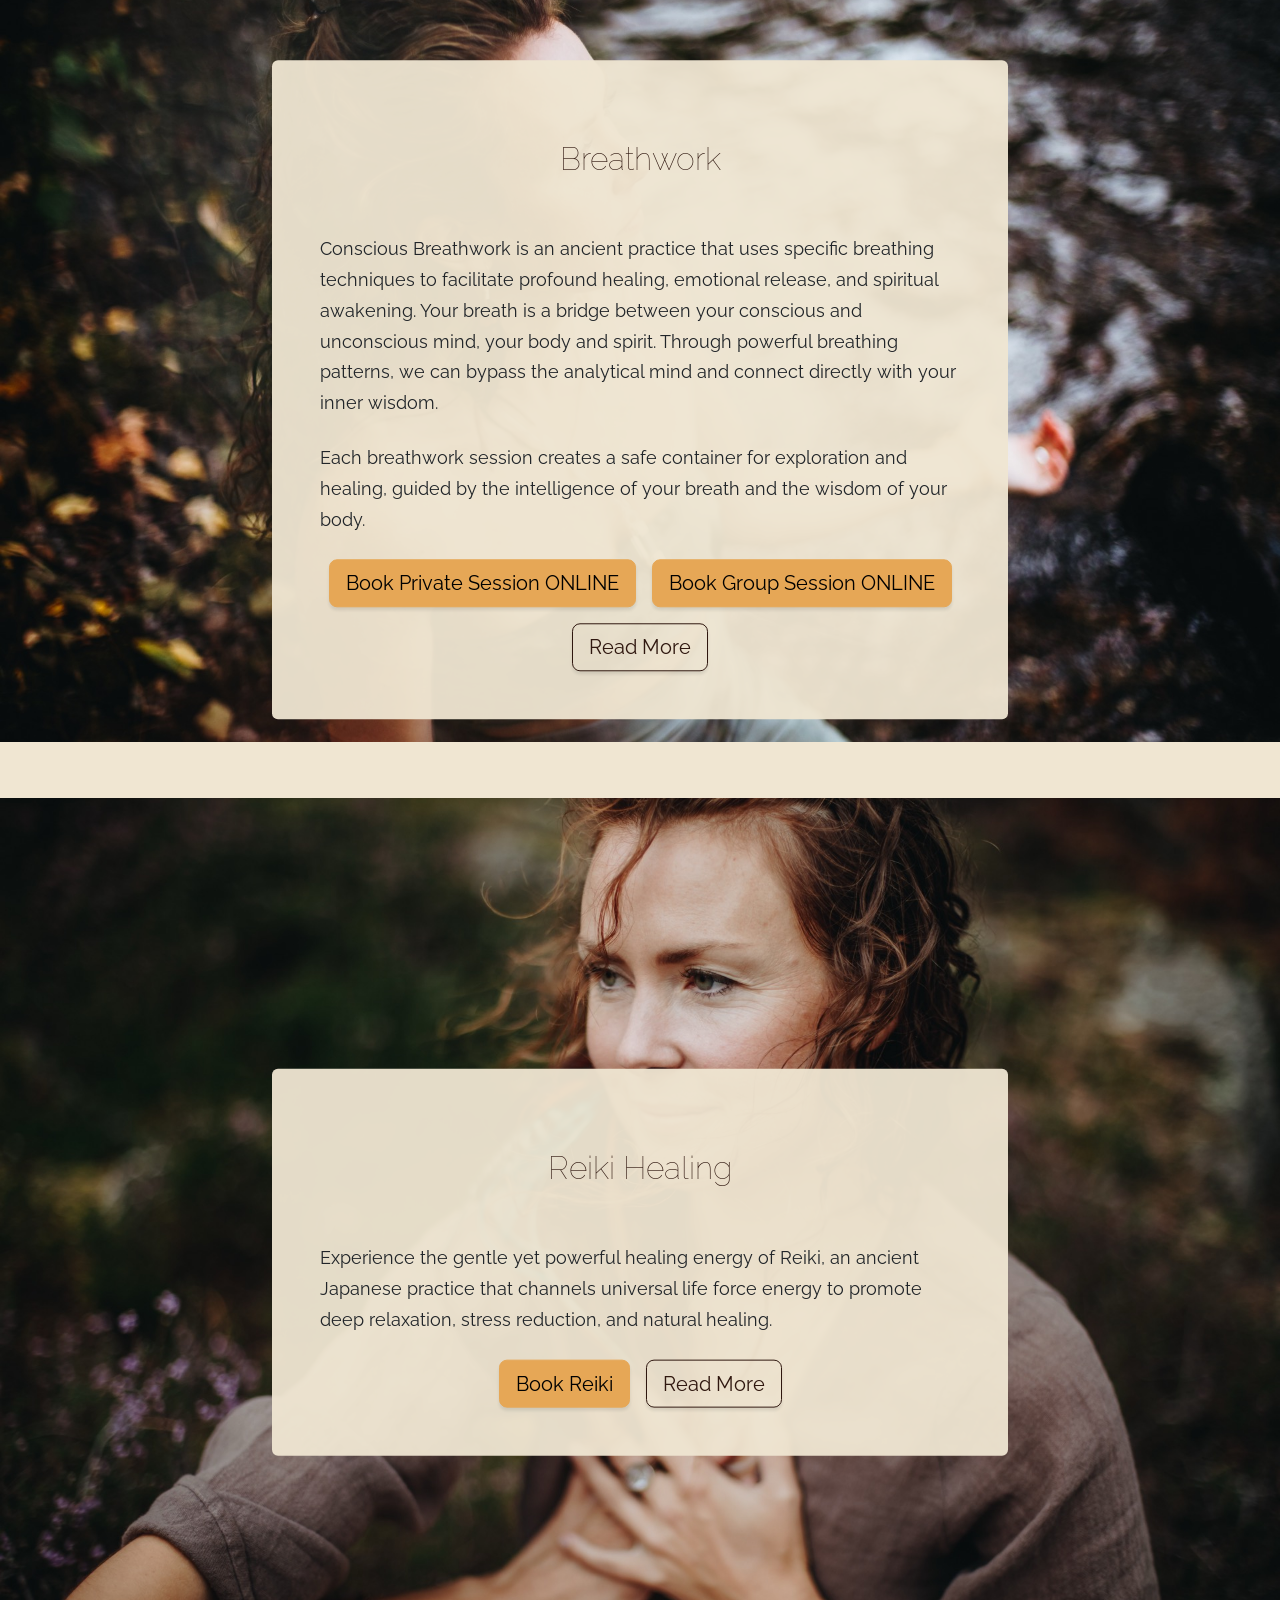
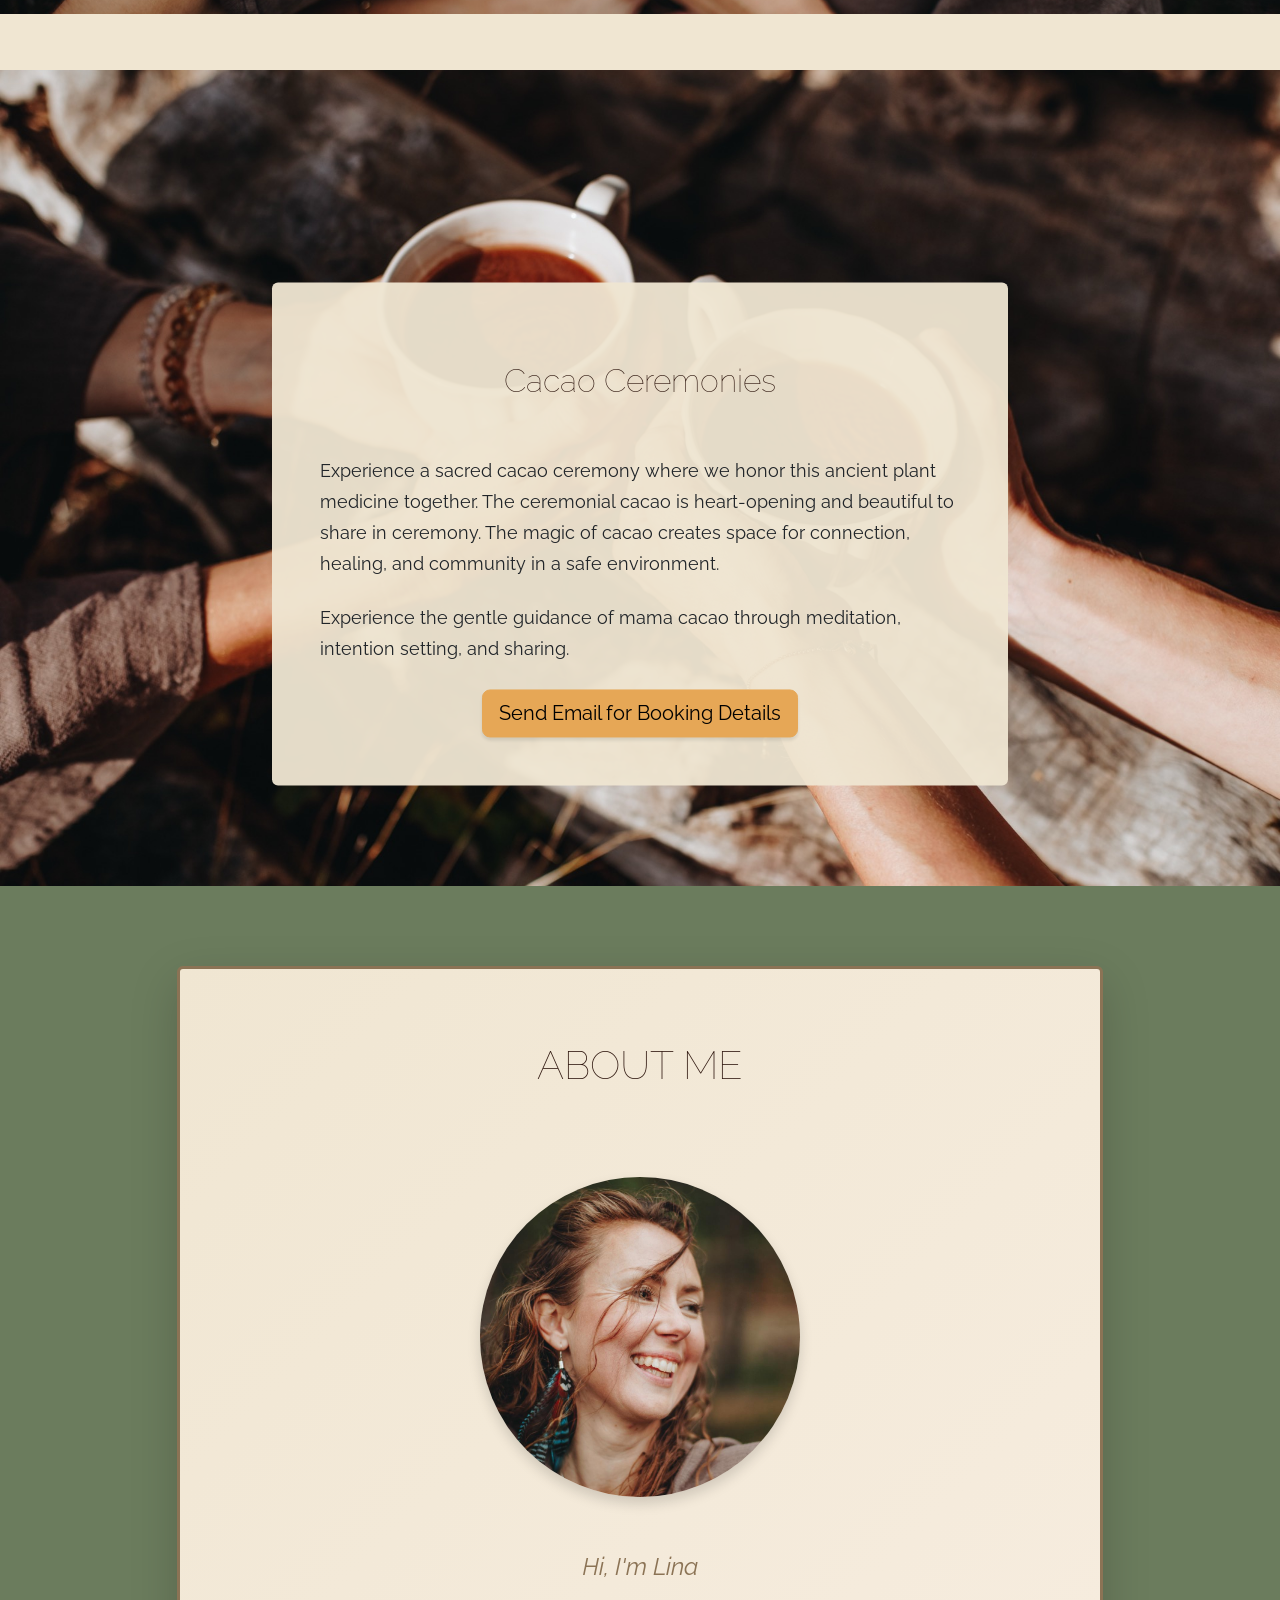
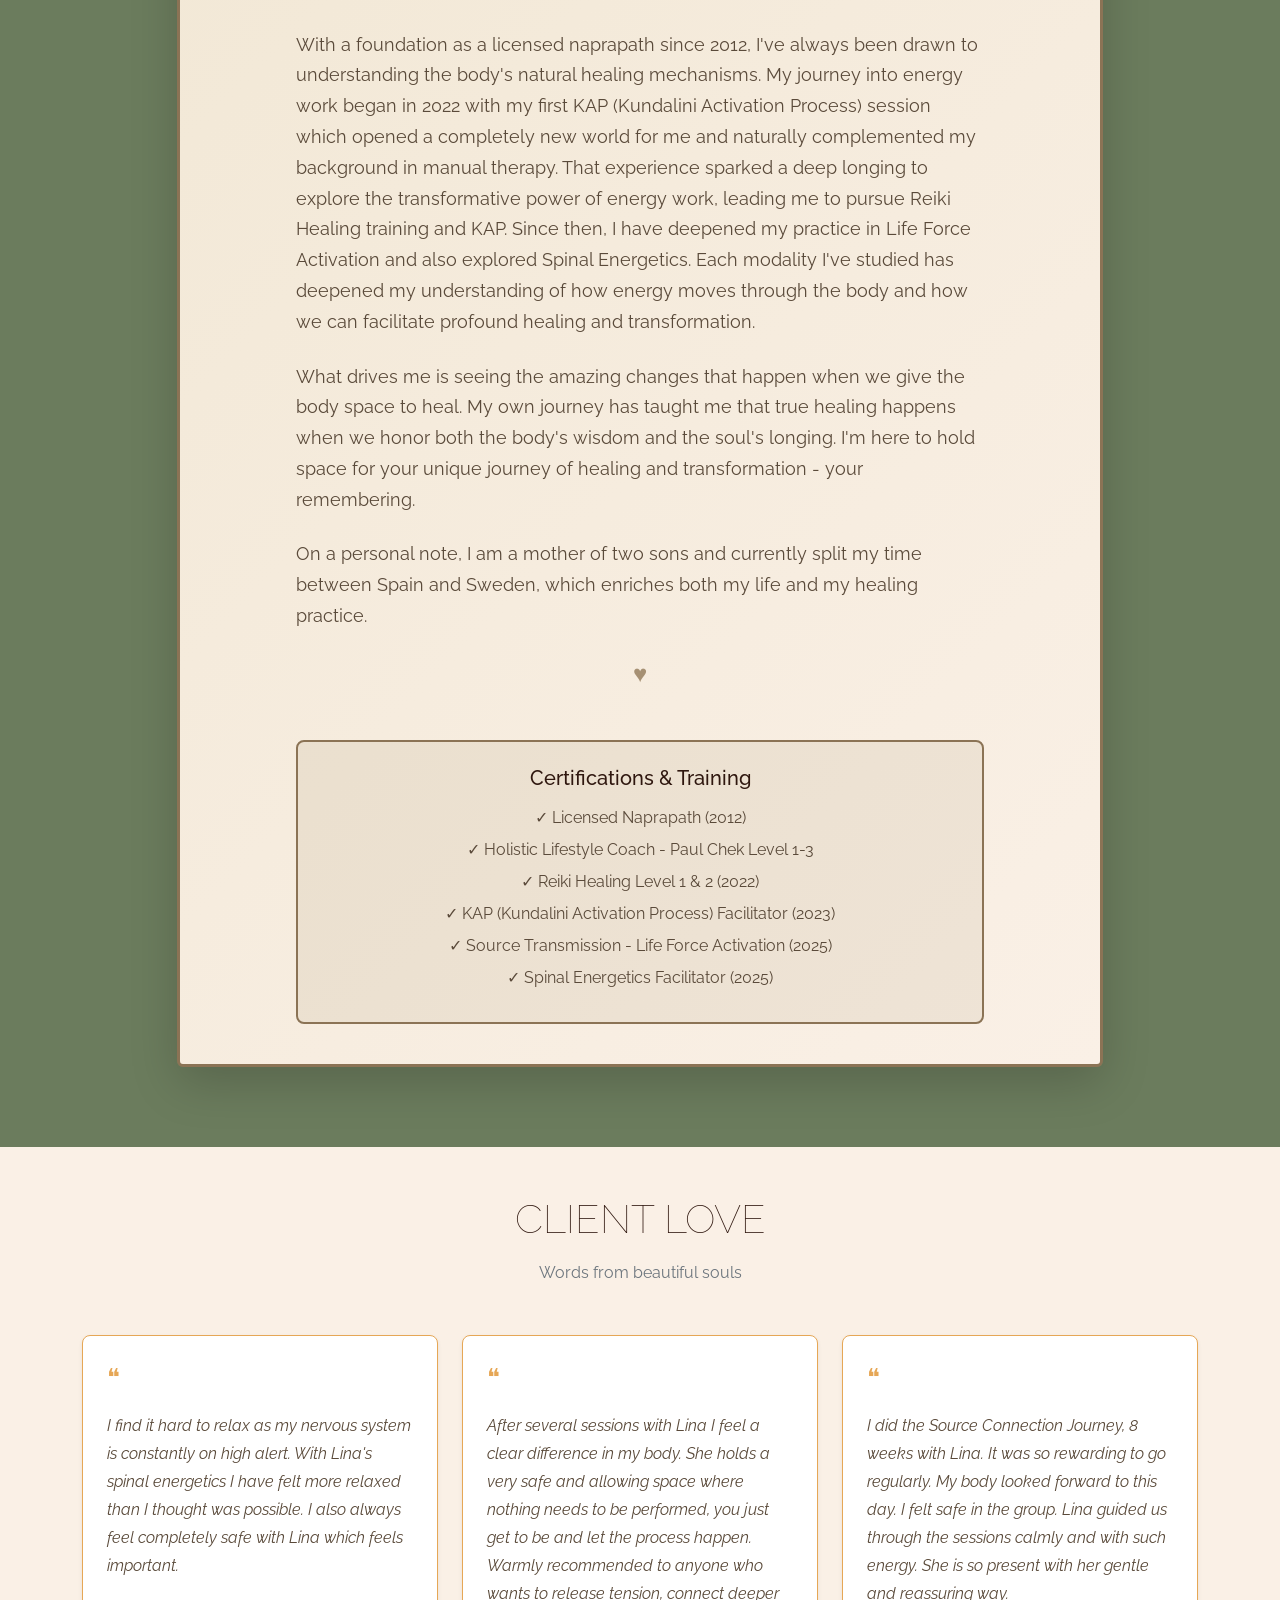
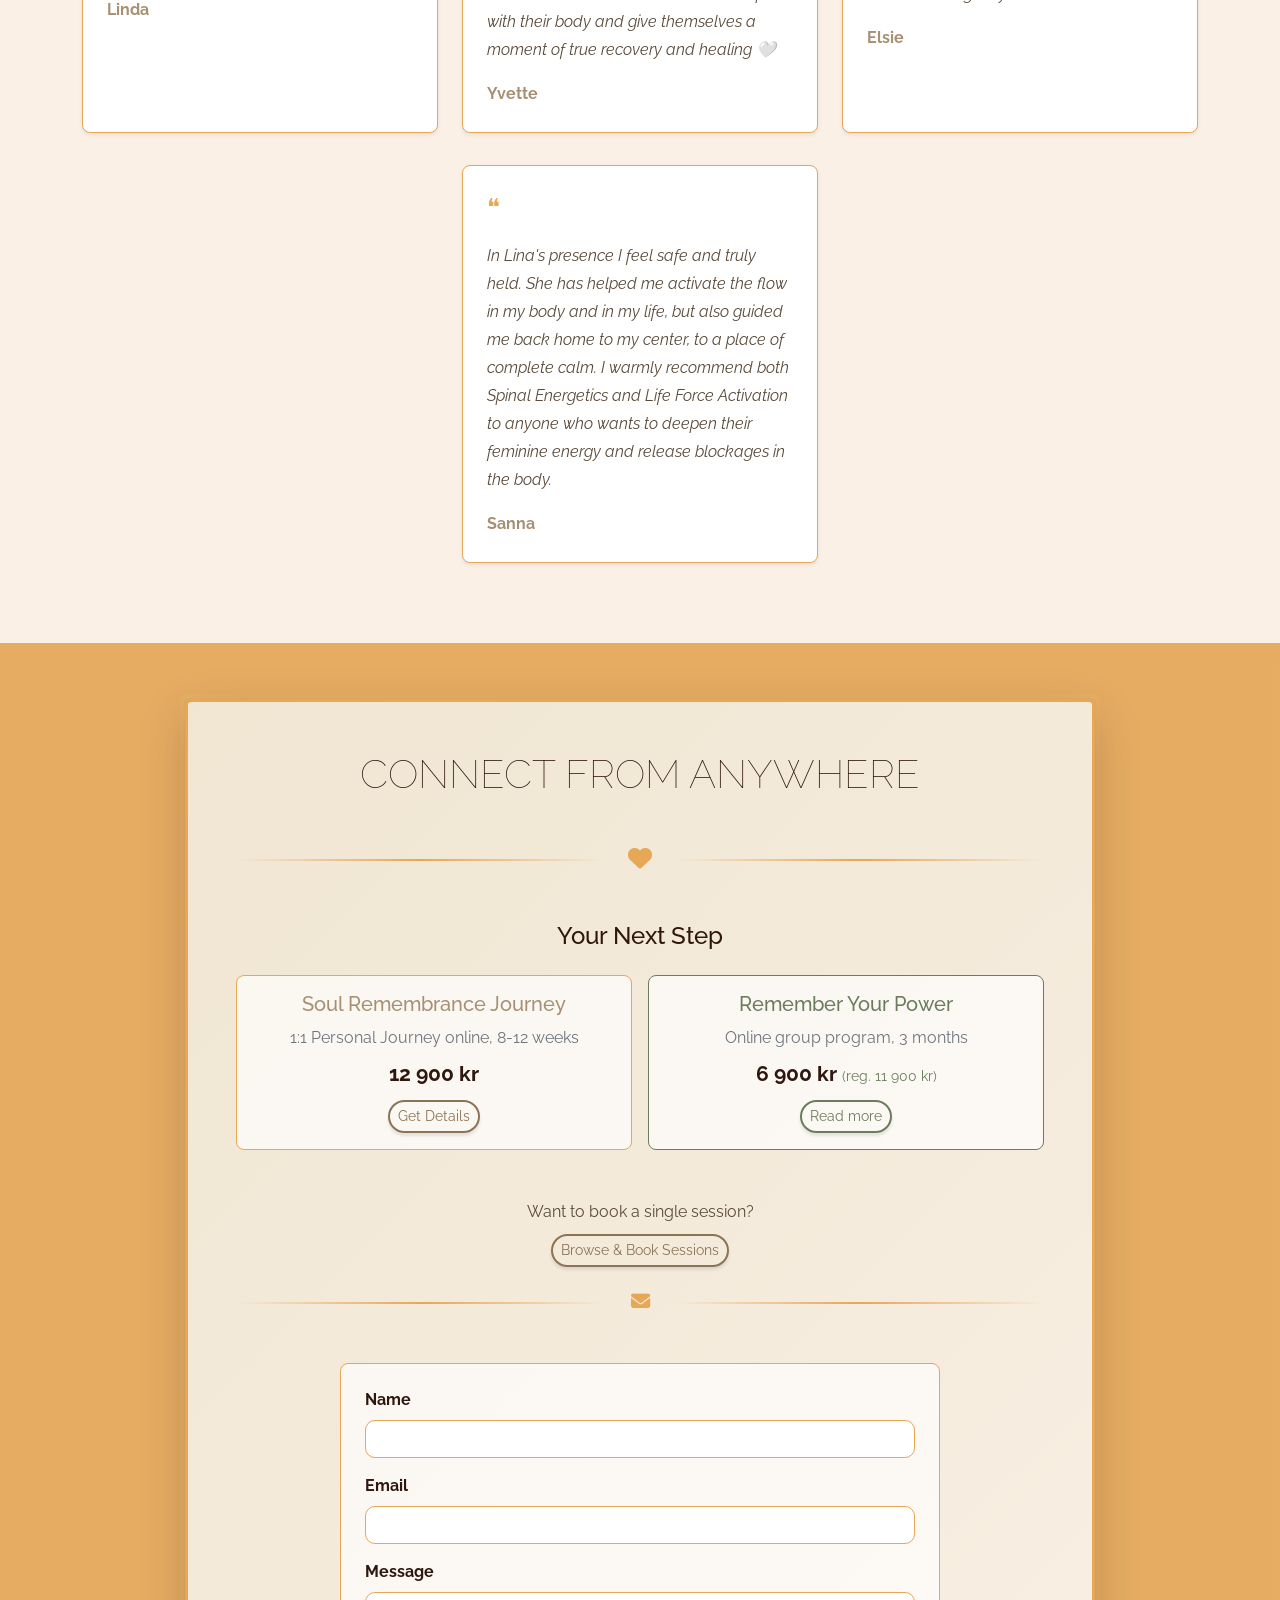
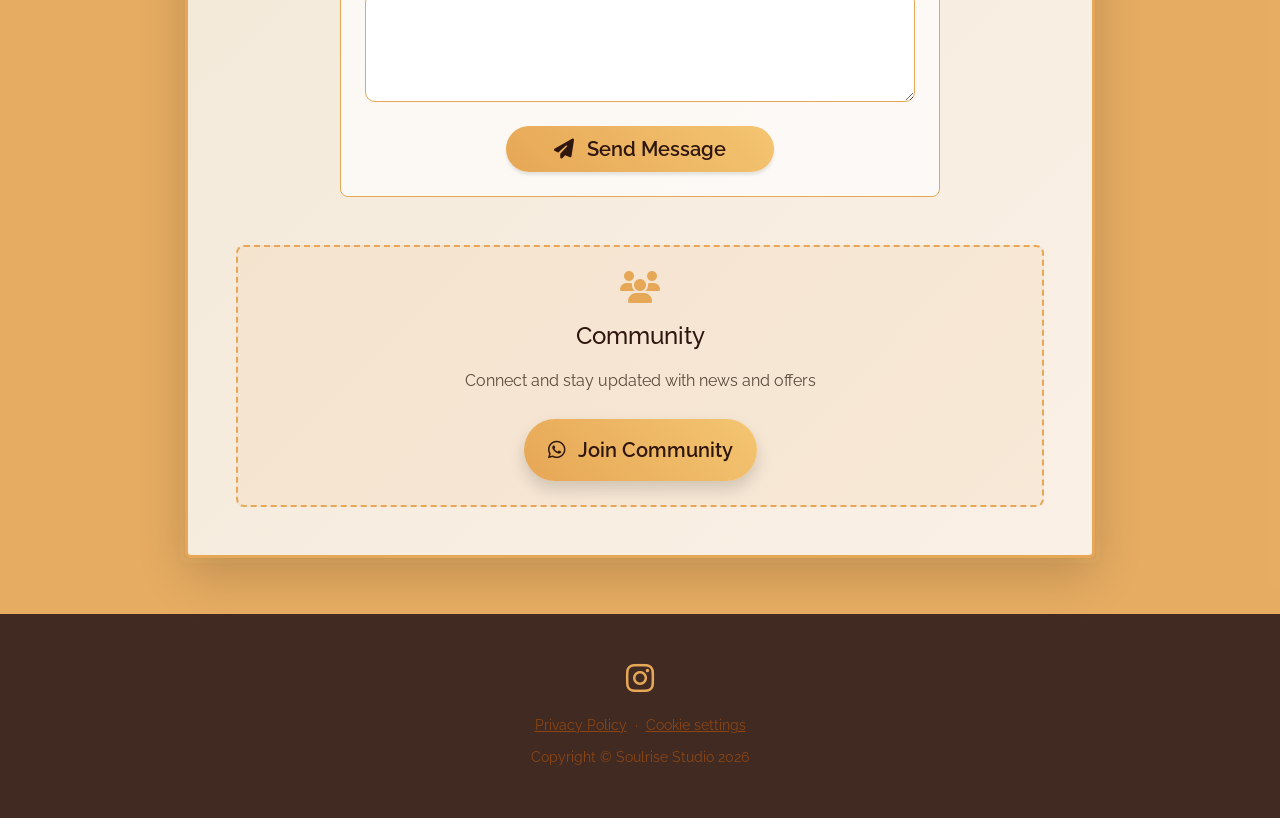
==== commit bb36d55b: "Update event dates and retreat pricing - Norrtälje group session moved to 13 July 2026 - Add second " ====
--- a/index.html
+++ b/index.html
@@ -924,9 +924,9 @@
                                 alt="Spinal Energetics & Life Force Activation – Norrtälje" />
                             <div class="position-absolute top-0 start-0 m-3 text-center rounded shadow"
                                 style="background-color: #a69073; color: white; padding: 0.5rem 0.85rem; min-width: 64px;">
-                                <div class="fw-bold" style="font-size: 1.7rem; line-height: 1;">29</div>
+                                <div class="fw-bold" style="font-size: 1.7rem; line-height: 1;">13</div>
                                 <div style="text-transform: uppercase; letter-spacing: 1px; font-size: 0.8rem;"
-                                    data-en="Jun" data-sv="Jun">Jun</div>
+                                    data-en="Jul" data-sv="Jul">Jul</div>
                                 <div style="font-size: 0.75rem;">2026</div>
                             </div>
                         </div>
@@ -937,8 +937,8 @@
                             <h4 class="mb-3" style="color: #6b7c5d; font-size: 1.25rem;">Spinal Energetics &amp; Life
                                 Force Activation</h4>
                             <ul class="list-unstyled mb-3" style="font-size: 0.95rem;">
-                                <li class="mb-2">🗓️ <span data-en="Monday 29 June 2026, 11 AM–1 PM"
-                                        data-sv="Måndag 29 juni 2026, kl. 11–13">Måndag 29 juni 2026, kl. 11–13</span>
+                                <li class="mb-2">🗓️ <span data-en="Monday 13 July 2026, 11 AM–1 PM"
+                                        data-sv="Måndag 13 juli 2026, kl. 11–13">Måndag 13 juli 2026, kl. 11–13</span>
                                 </li>
                                 <li class="mb-2">📍 <span data-en="Sjötullsgatan 3, Norrtälje"
                                         data-sv="Sjötullsgatan 3, Norrtälje">Sjötullsgatan 3, Norrtälje</span></li>
@@ -963,7 +963,7 @@
                                 alt="Spinal Energetics & Life Force Activation – Åkersberga" />
                             <div class="position-absolute top-0 start-0 m-3 text-center rounded shadow"
                                 style="background-color: #a69073; color: white; padding: 0.5rem 0.85rem; min-width: 64px;">
-                                <div class="fw-bold" style="font-size: 1.7rem; line-height: 1;">5</div>
+                                <div class="fw-bold" style="font-size: 1.4rem; line-height: 1;">5 &amp; 18</div>
                                 <div style="text-transform: uppercase; letter-spacing: 1px; font-size: 0.8rem;"
                                     data-en="Jul" data-sv="Jul">Jul</div>
                                 <div style="font-size: 0.75rem;">2026</div>
@@ -978,6 +978,9 @@
                             <ul class="list-unstyled mb-3" style="font-size: 0.95rem;">
                                 <li class="mb-2">🗓️ <span data-en="Sunday 5 July 2026, 3–5 PM"
                                         data-sv="Söndag 5 juli 2026, kl. 15–17">Söndag 5 juli 2026, kl. 15–17</span>
+                                </li>
+                                <li class="mb-2">🗓️ <span data-en="Saturday 18 July 2026, 10 AM–12 PM"
+                                        data-sv="Lördag 18 juli 2026, kl. 10–12">Lördag 18 juli 2026, kl. 10–12</span>
                                 </li>
                                 <li class="mb-2">📍 <span data-en="Näsvägen 100, Åkersberga"
                                         data-sv="Näsvägen 100, Åkersberga">Näsvägen 100, Åkersberga</span></li>
@@ -1031,16 +1034,9 @@
                                         data-sv="Max 12 deltagare">Max 12 deltagare</span></li>
                             </ul>
                             <div class="mb-3 mt-auto">
-                                <span class="fw-bold text-success" style="font-size: 1.4rem;">999 kr</span>
-                                <span class="text-muted ms-2"
-                                    style="text-decoration: line-through;">1&nbsp;250 kr</span>
-                                <div class="text-primary fw-bold" style="font-size: 0.85rem;"
-                                    data-en="🌸 Early bird, book before 30 June"
-                                    data-sv="🌸 Early bird, boka senast 30 juni">🌸 Early bird, boka senast 30 juni</div>
-                            </div>
-                            <!-- Before 30 June: early bird link. After 30 June, swap href to the regular-price link
-                                 https://peach.nu/activities/n9Rx3bHdItk1zIuDdWFB and update the price above. -->
-                            <a href="https://peach.nu/activities/hBnYXtW1giuIsLVc9e20" class="btn btn-primary"
+                                <span class="fw-bold text-success" style="font-size: 1.4rem;">1&nbsp;250 kr</span>
+                            </div>
+                            <a href="https://peach.nu/activities/n9Rx3bHdItk1zIuDdWFB" class="btn btn-primary"
                                 target="_blank">
                                 <span data-en="Book Now" data-sv="Boka nu">Book Now</span>
                             </a>
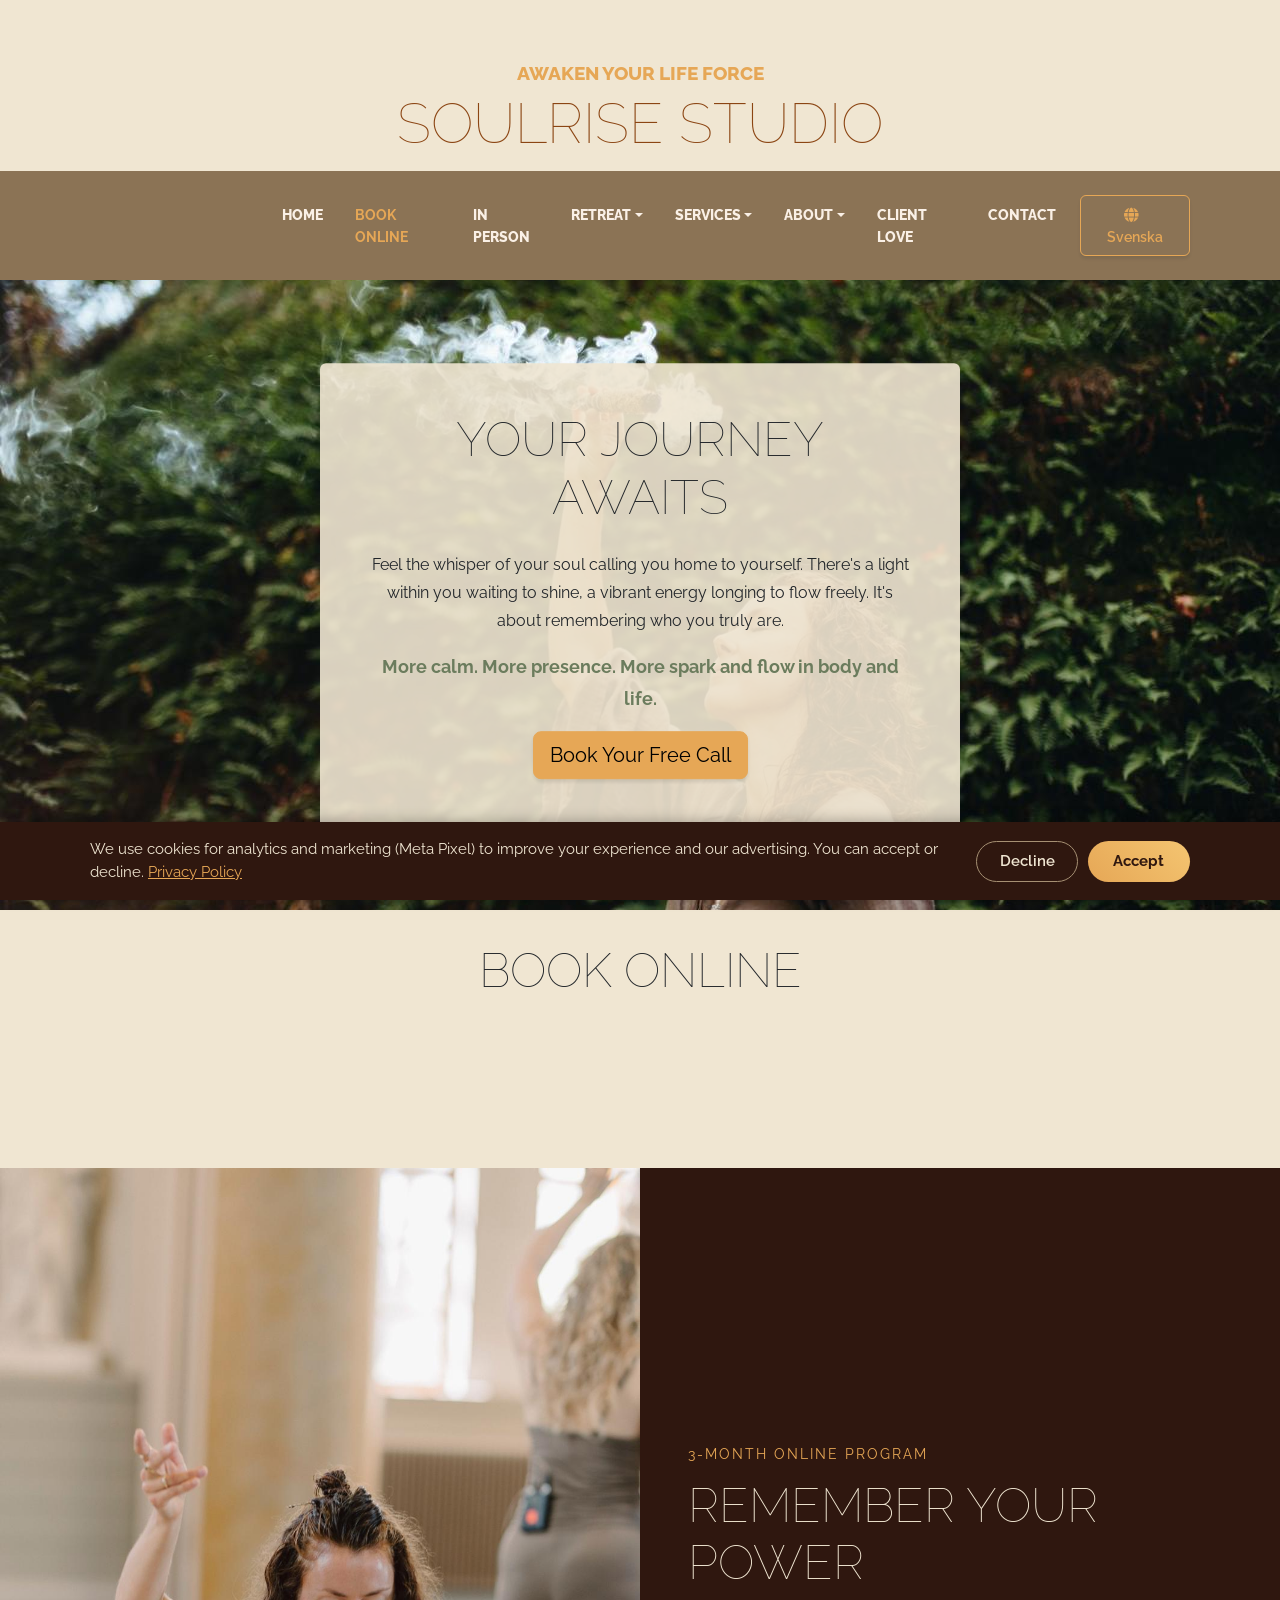
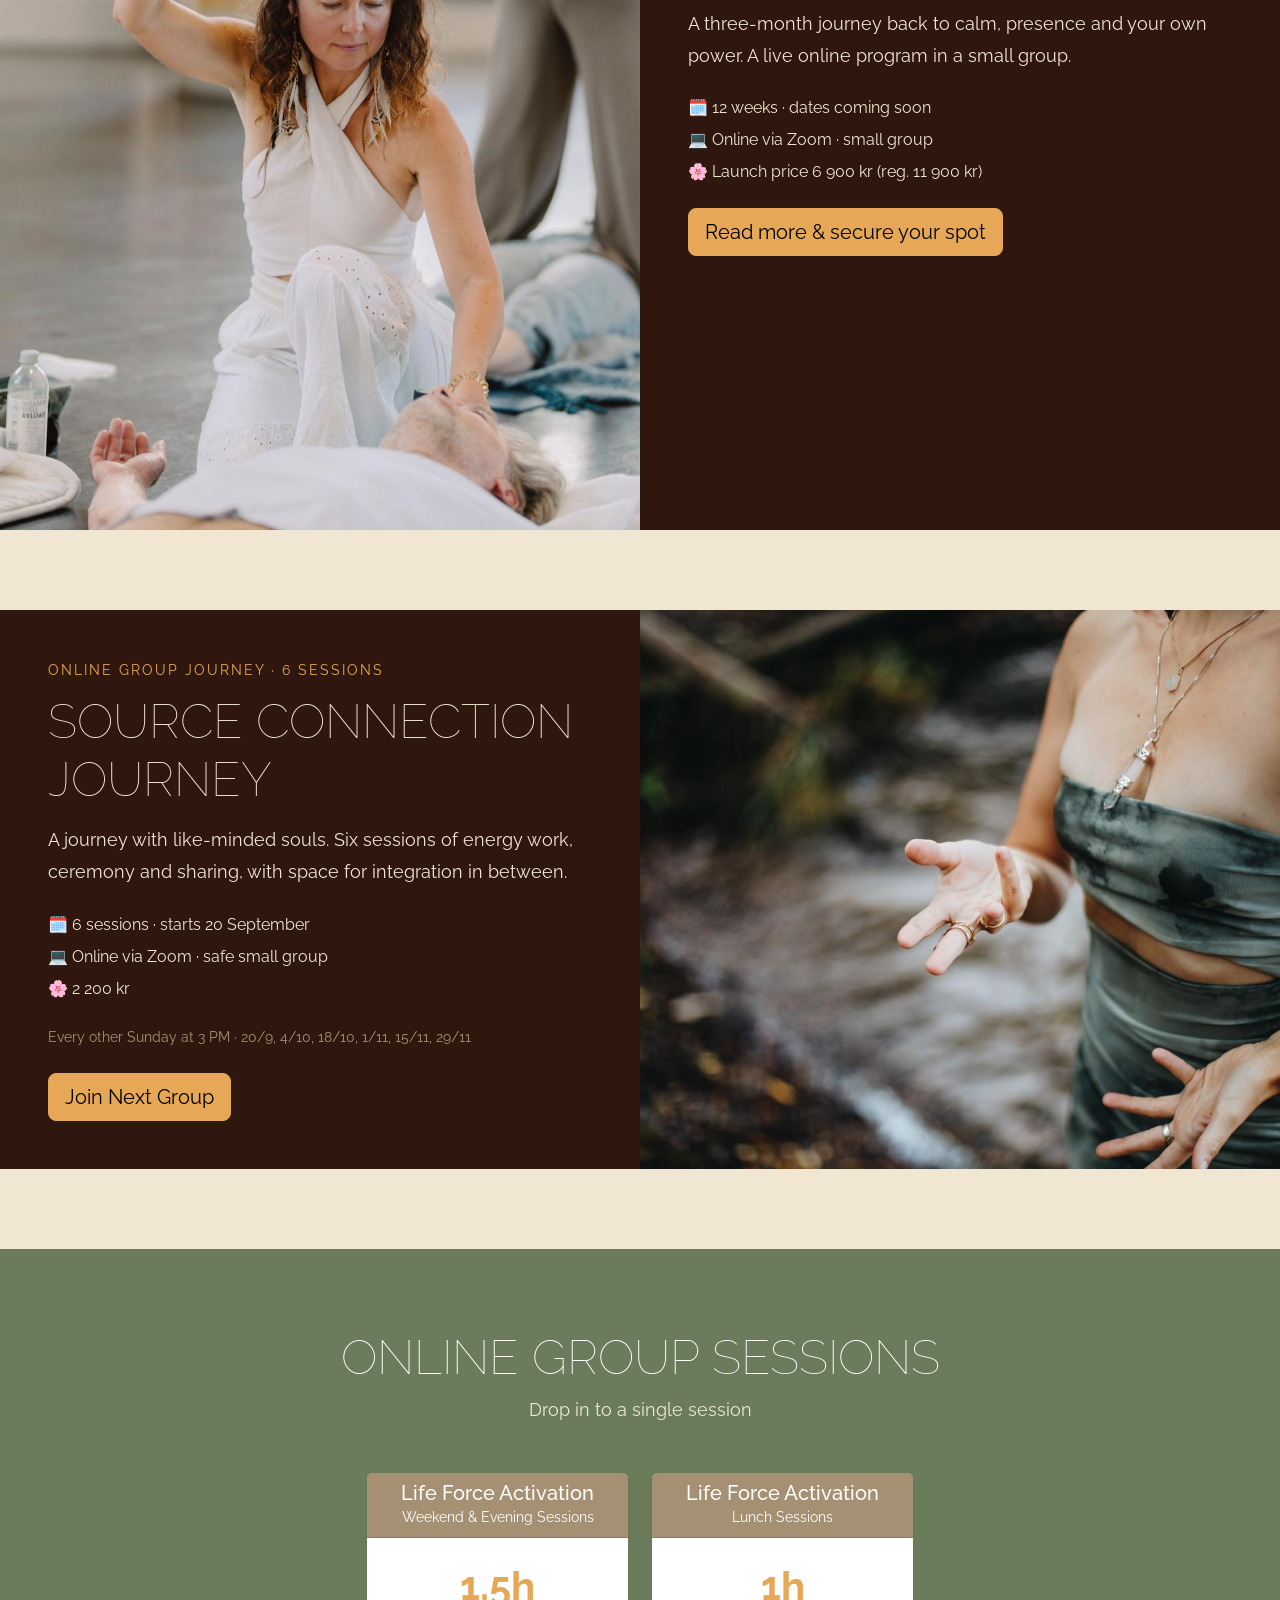
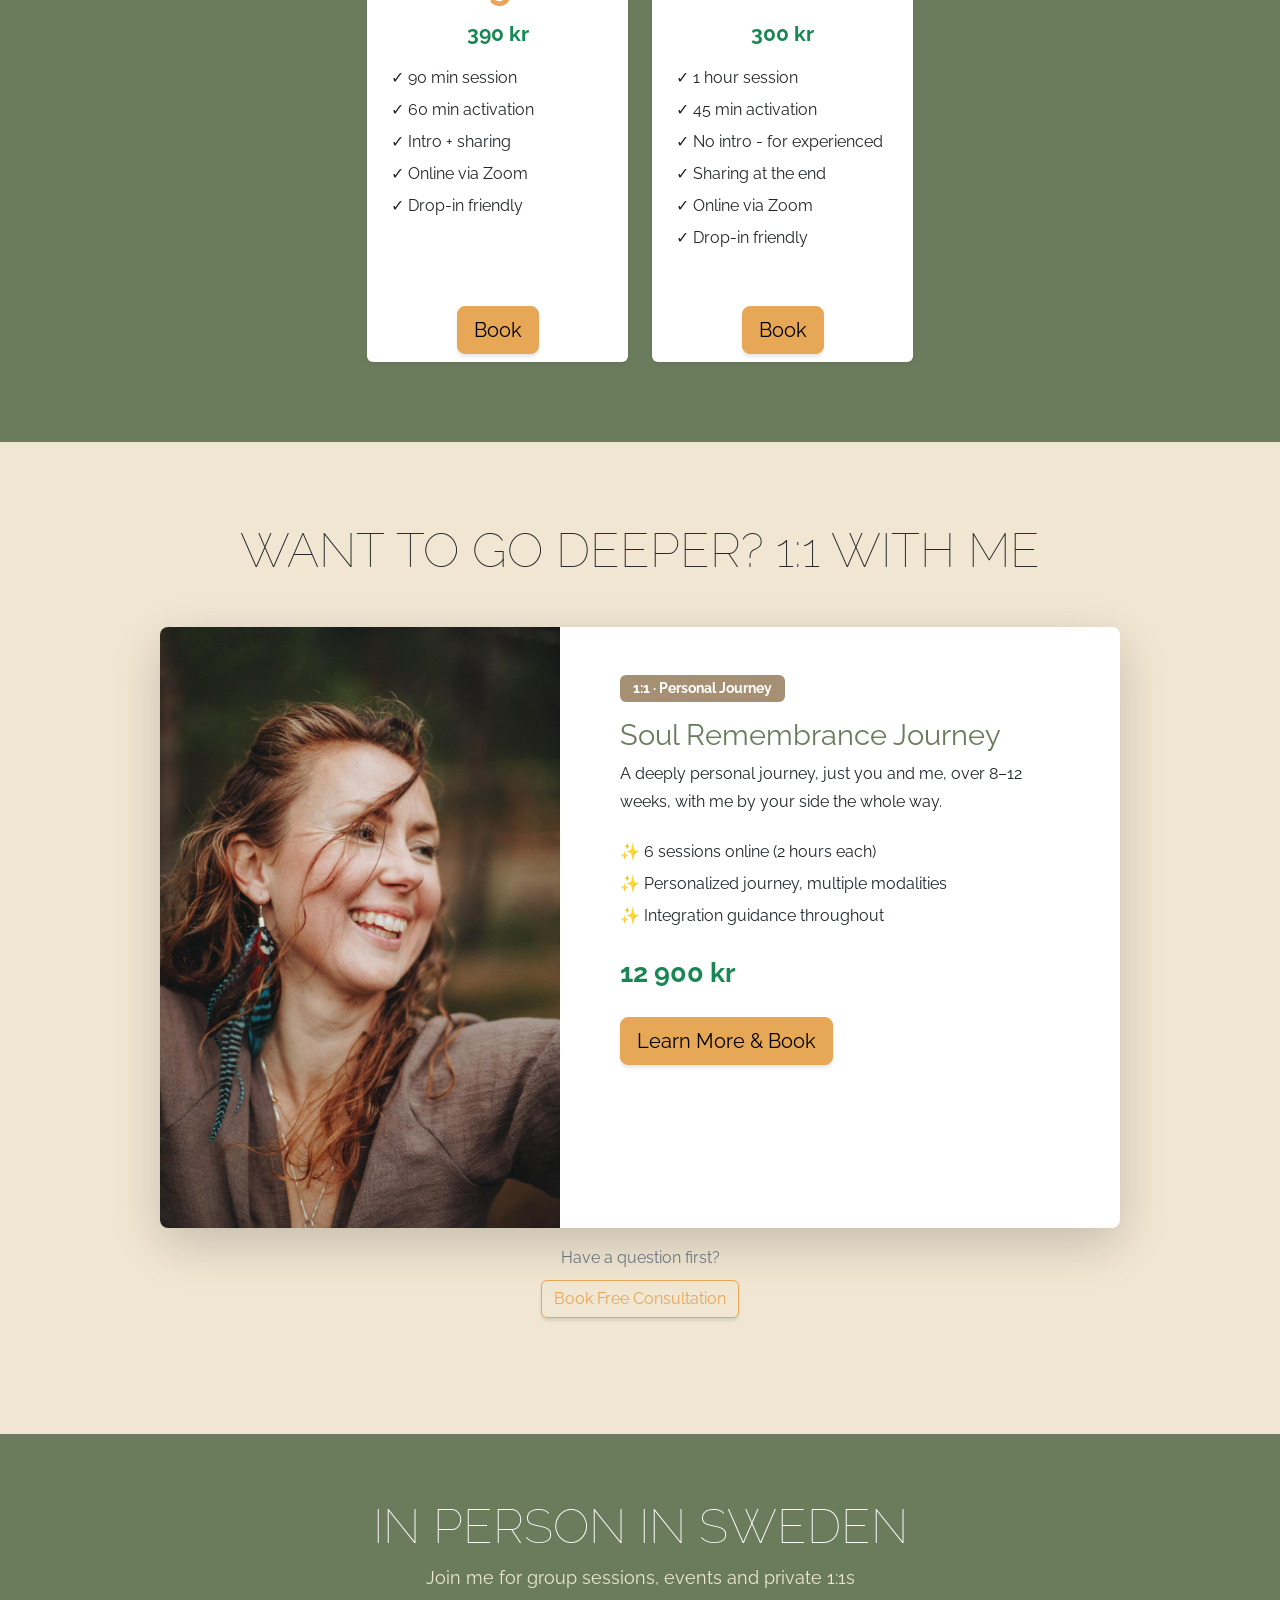
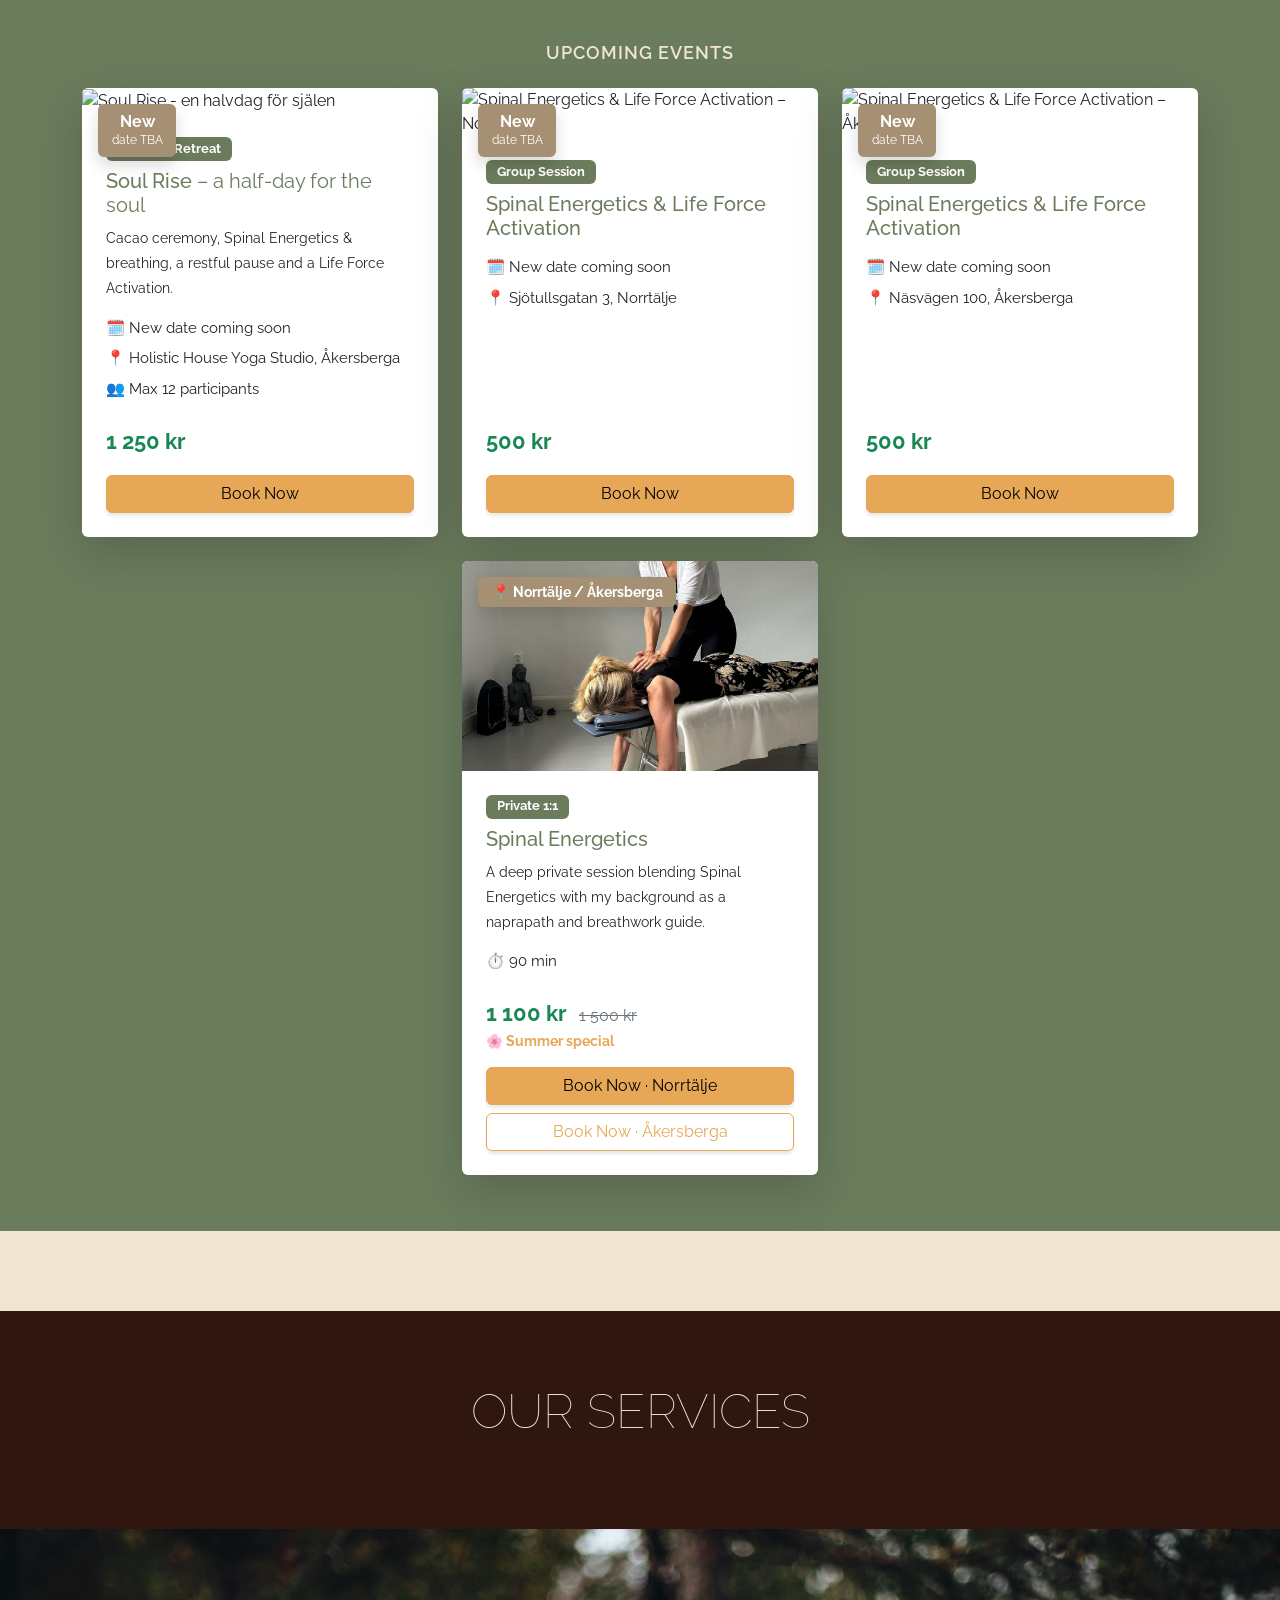
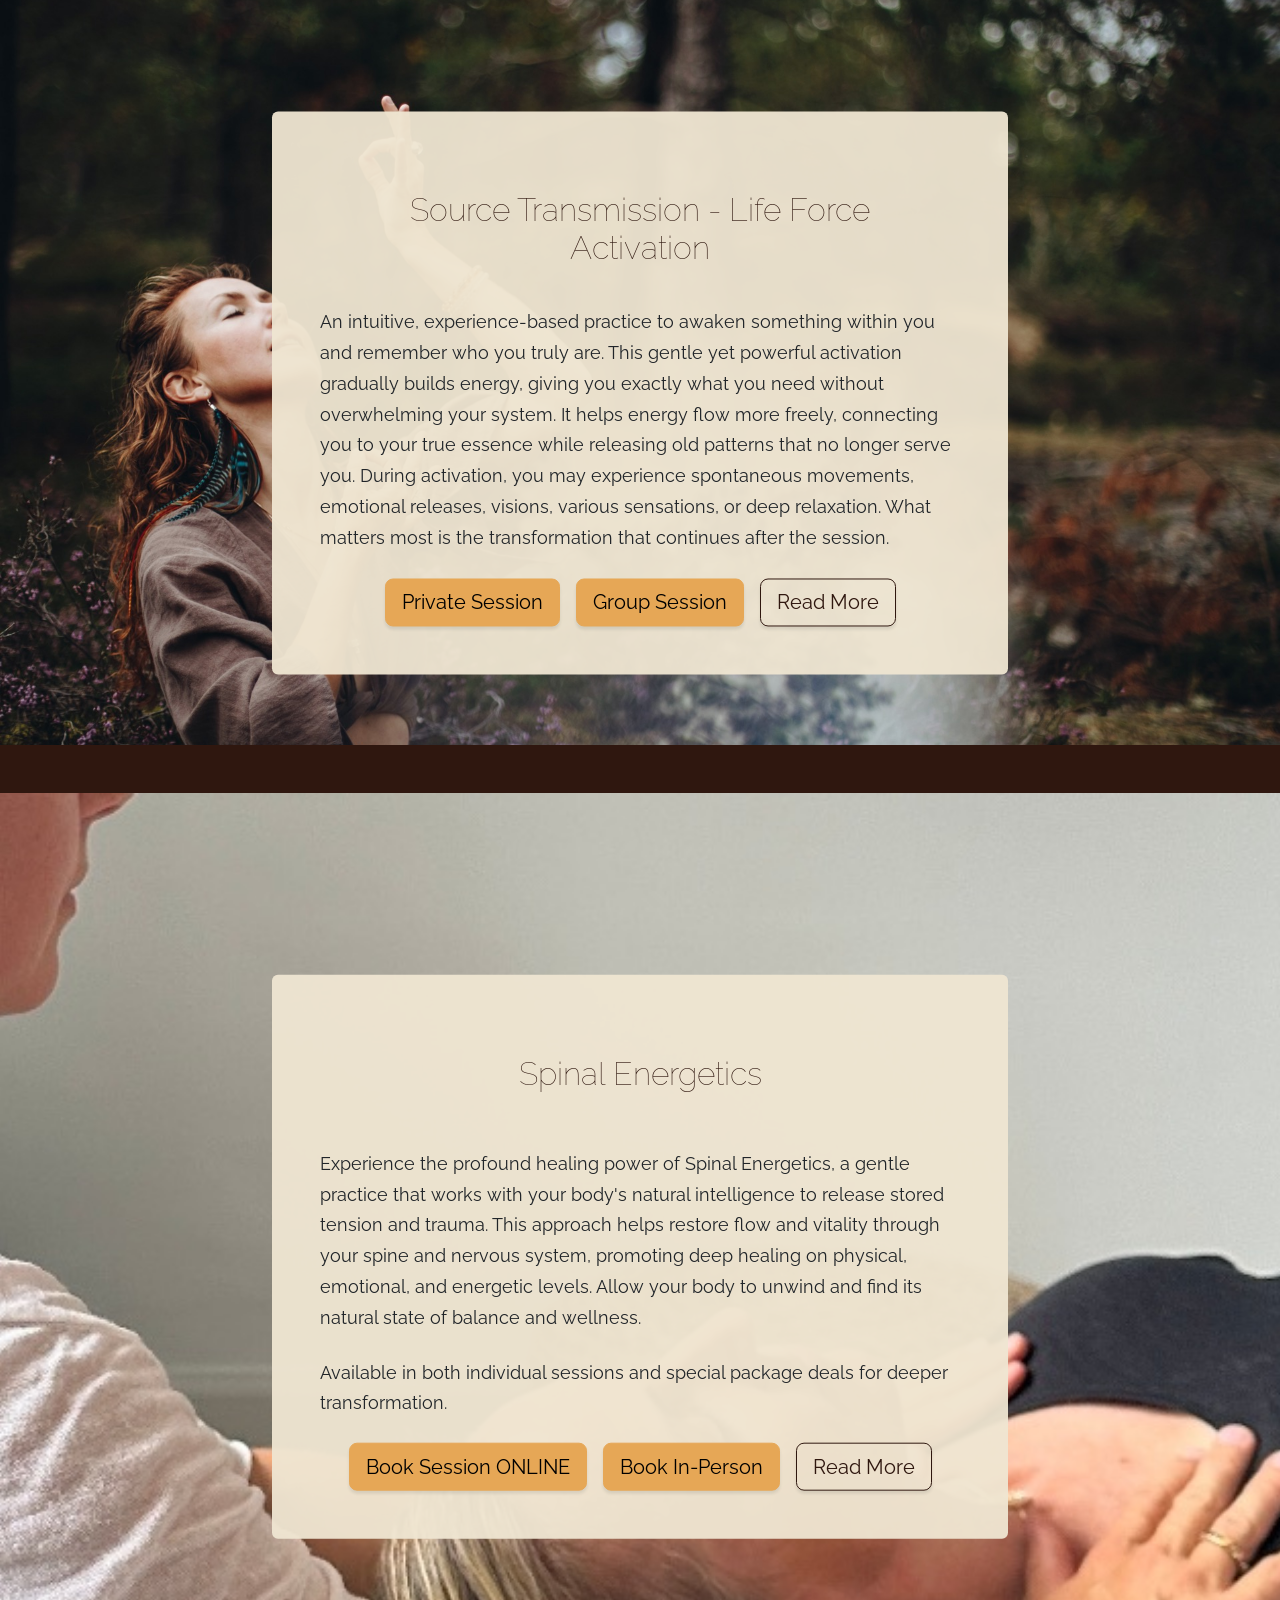
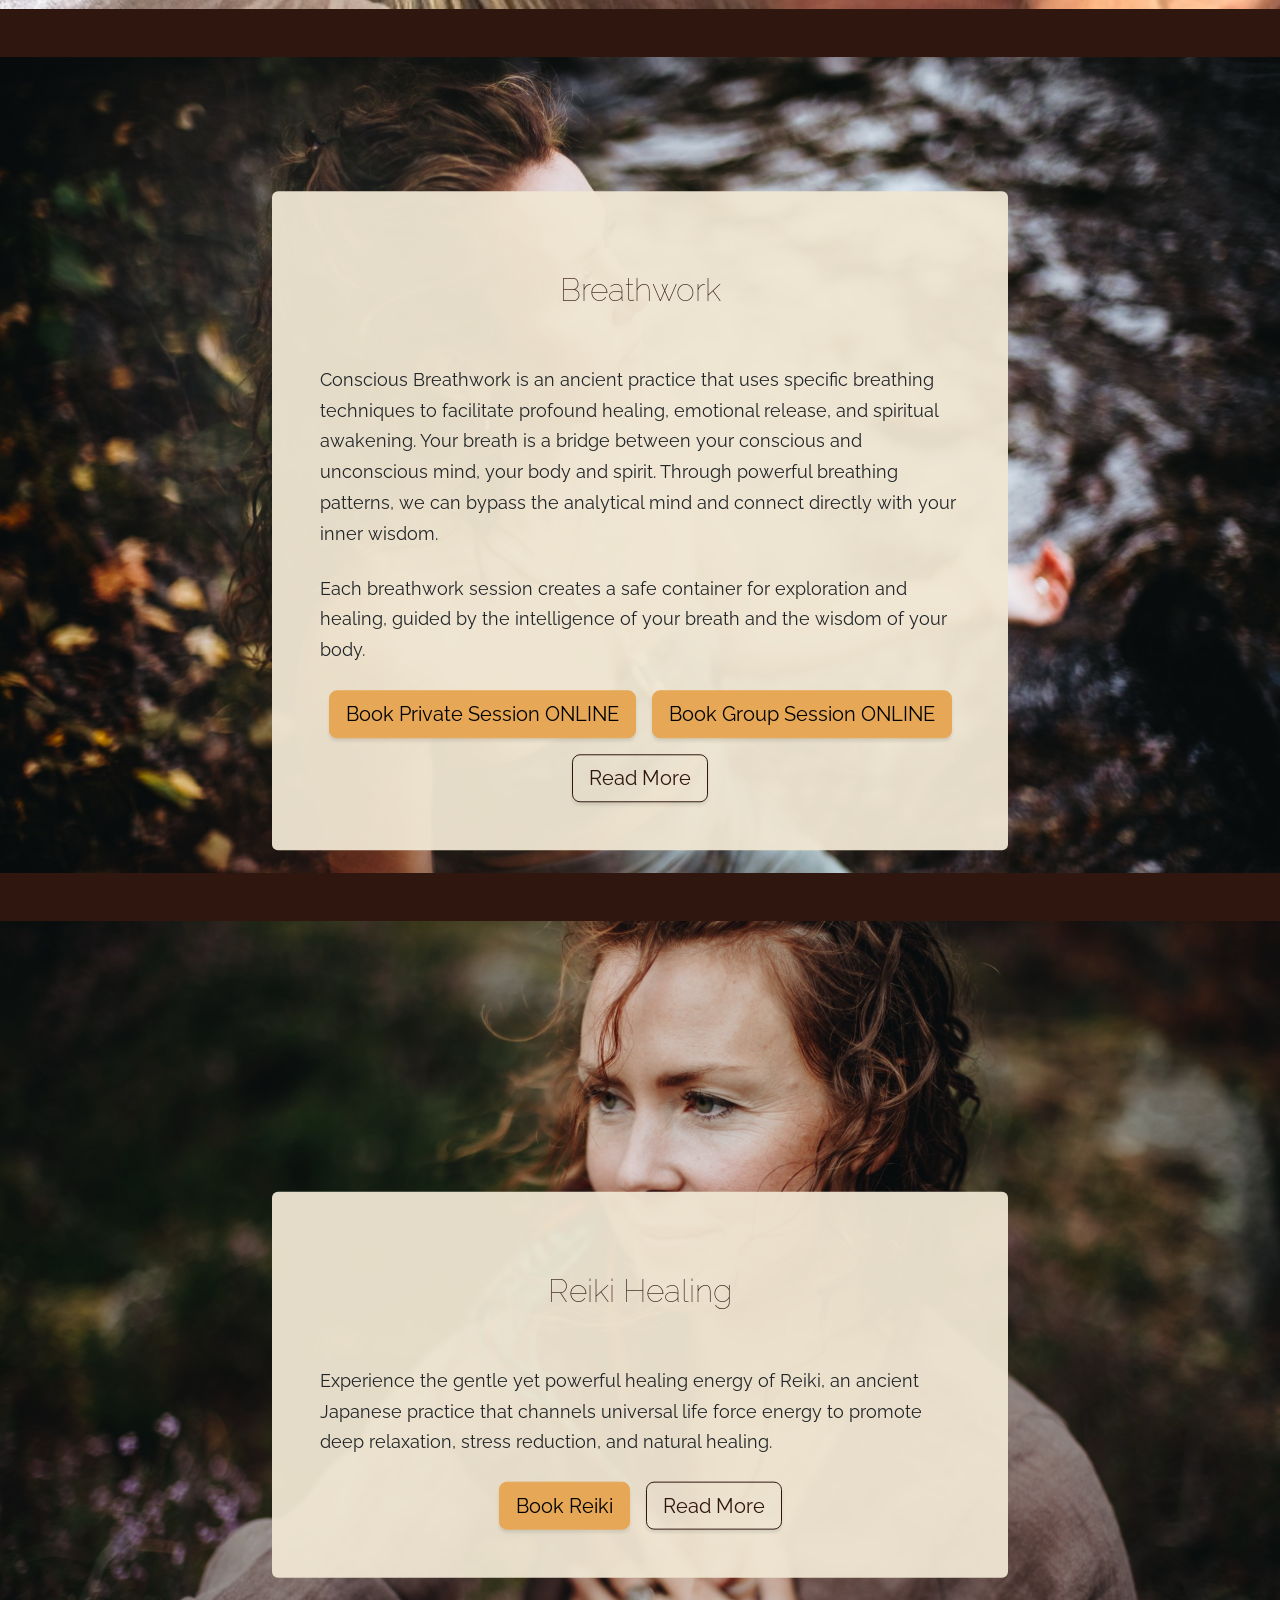
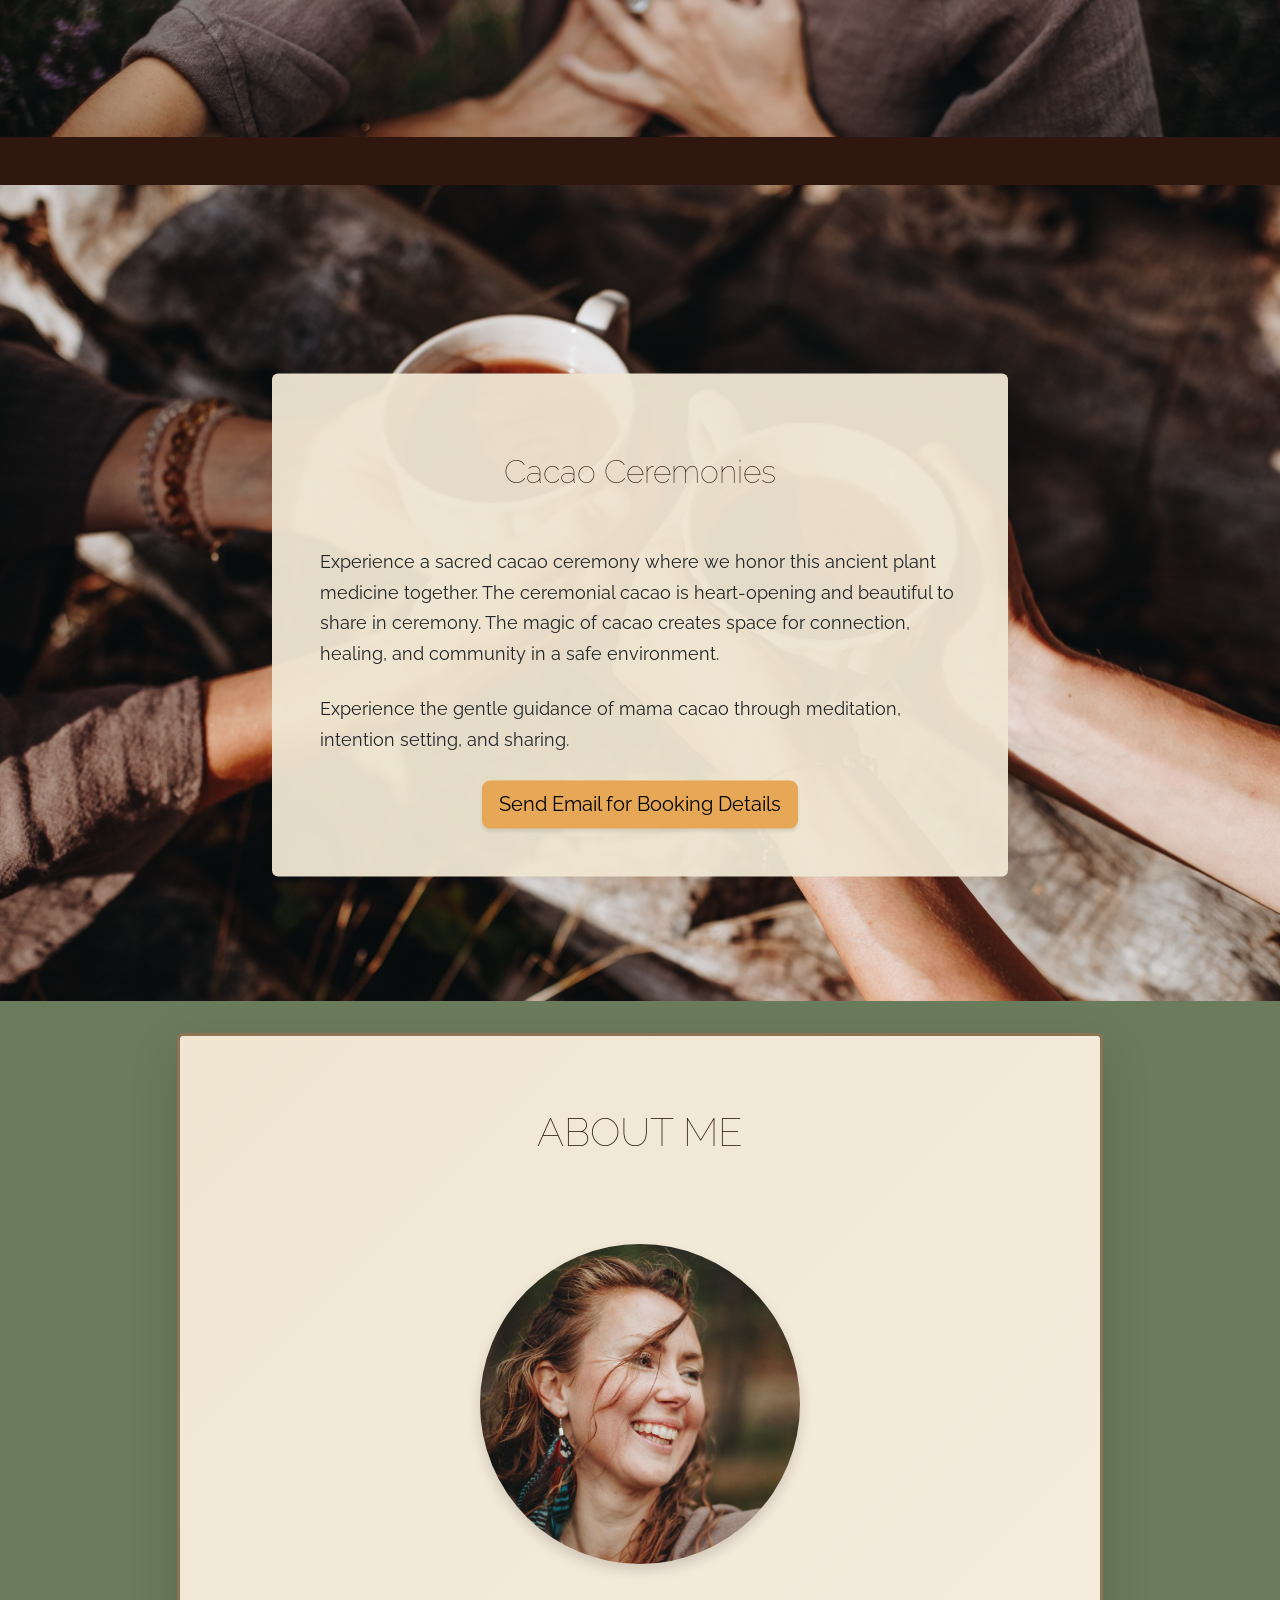
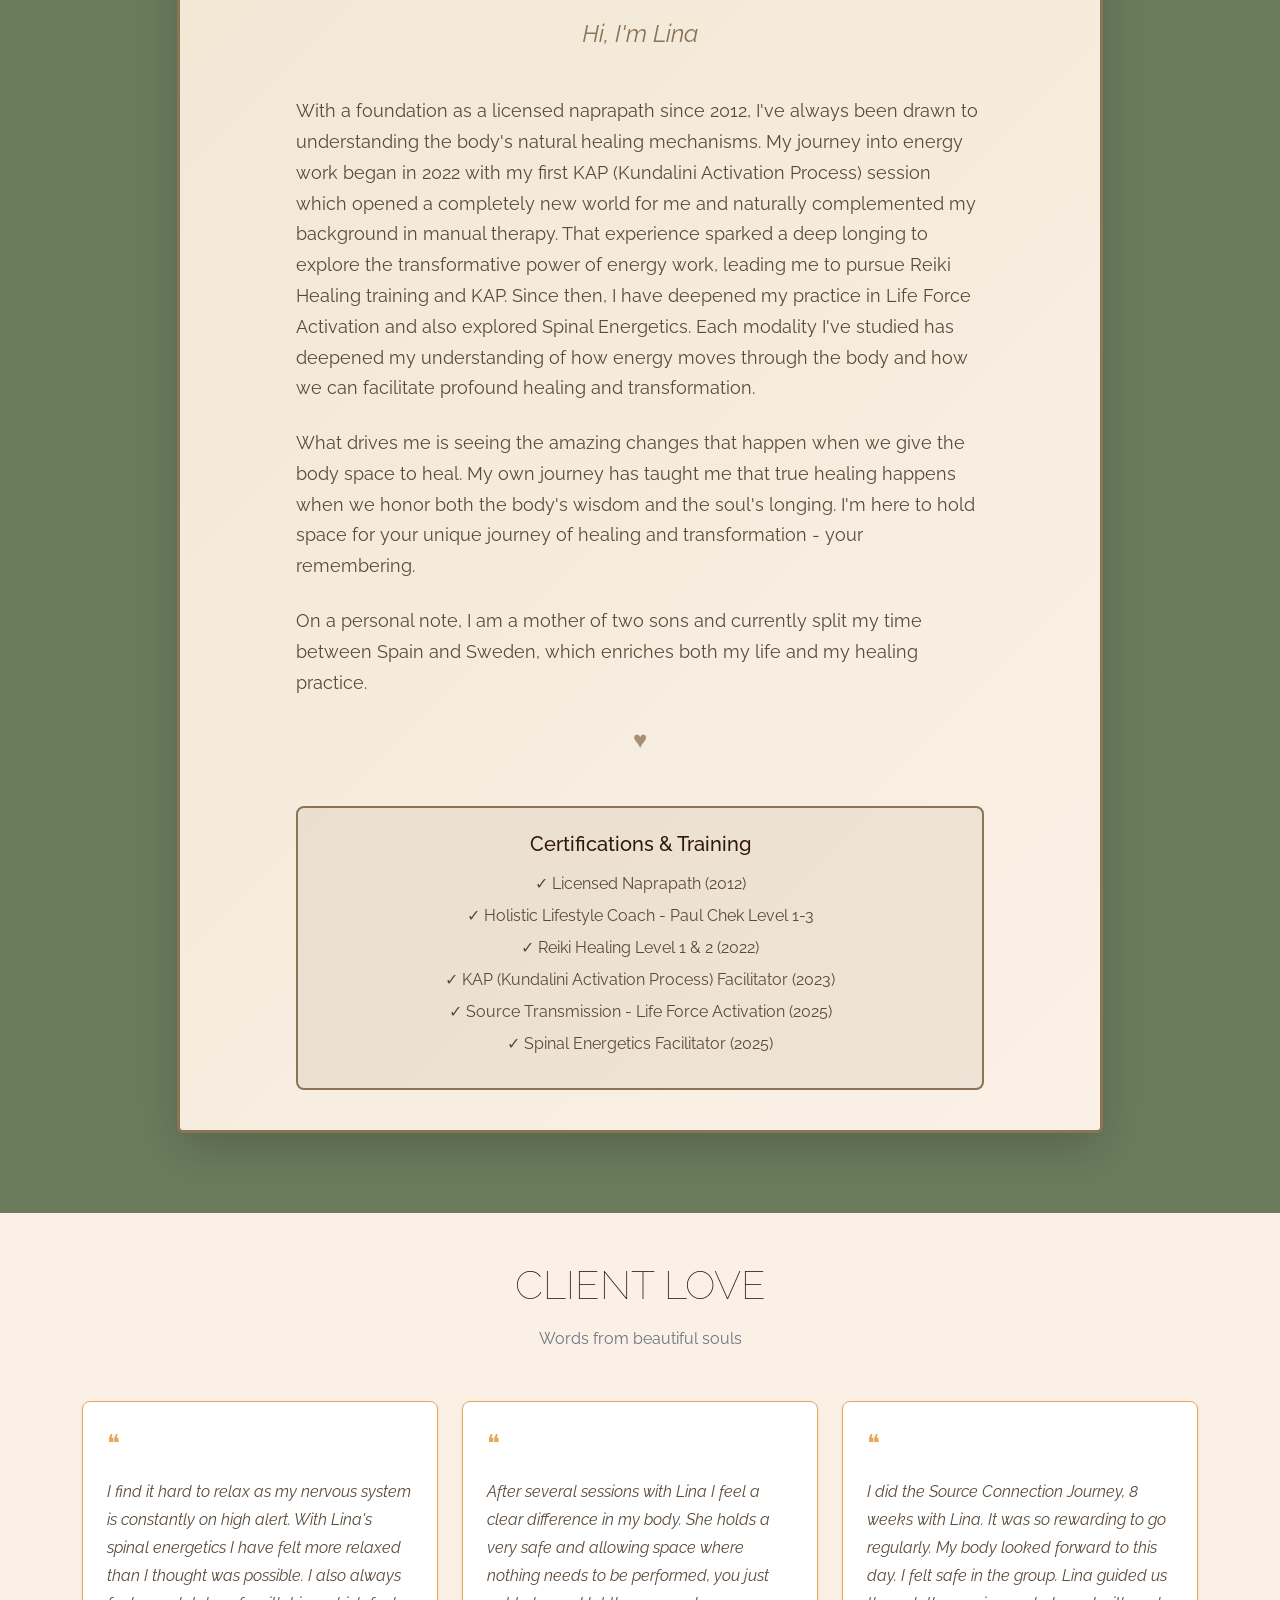
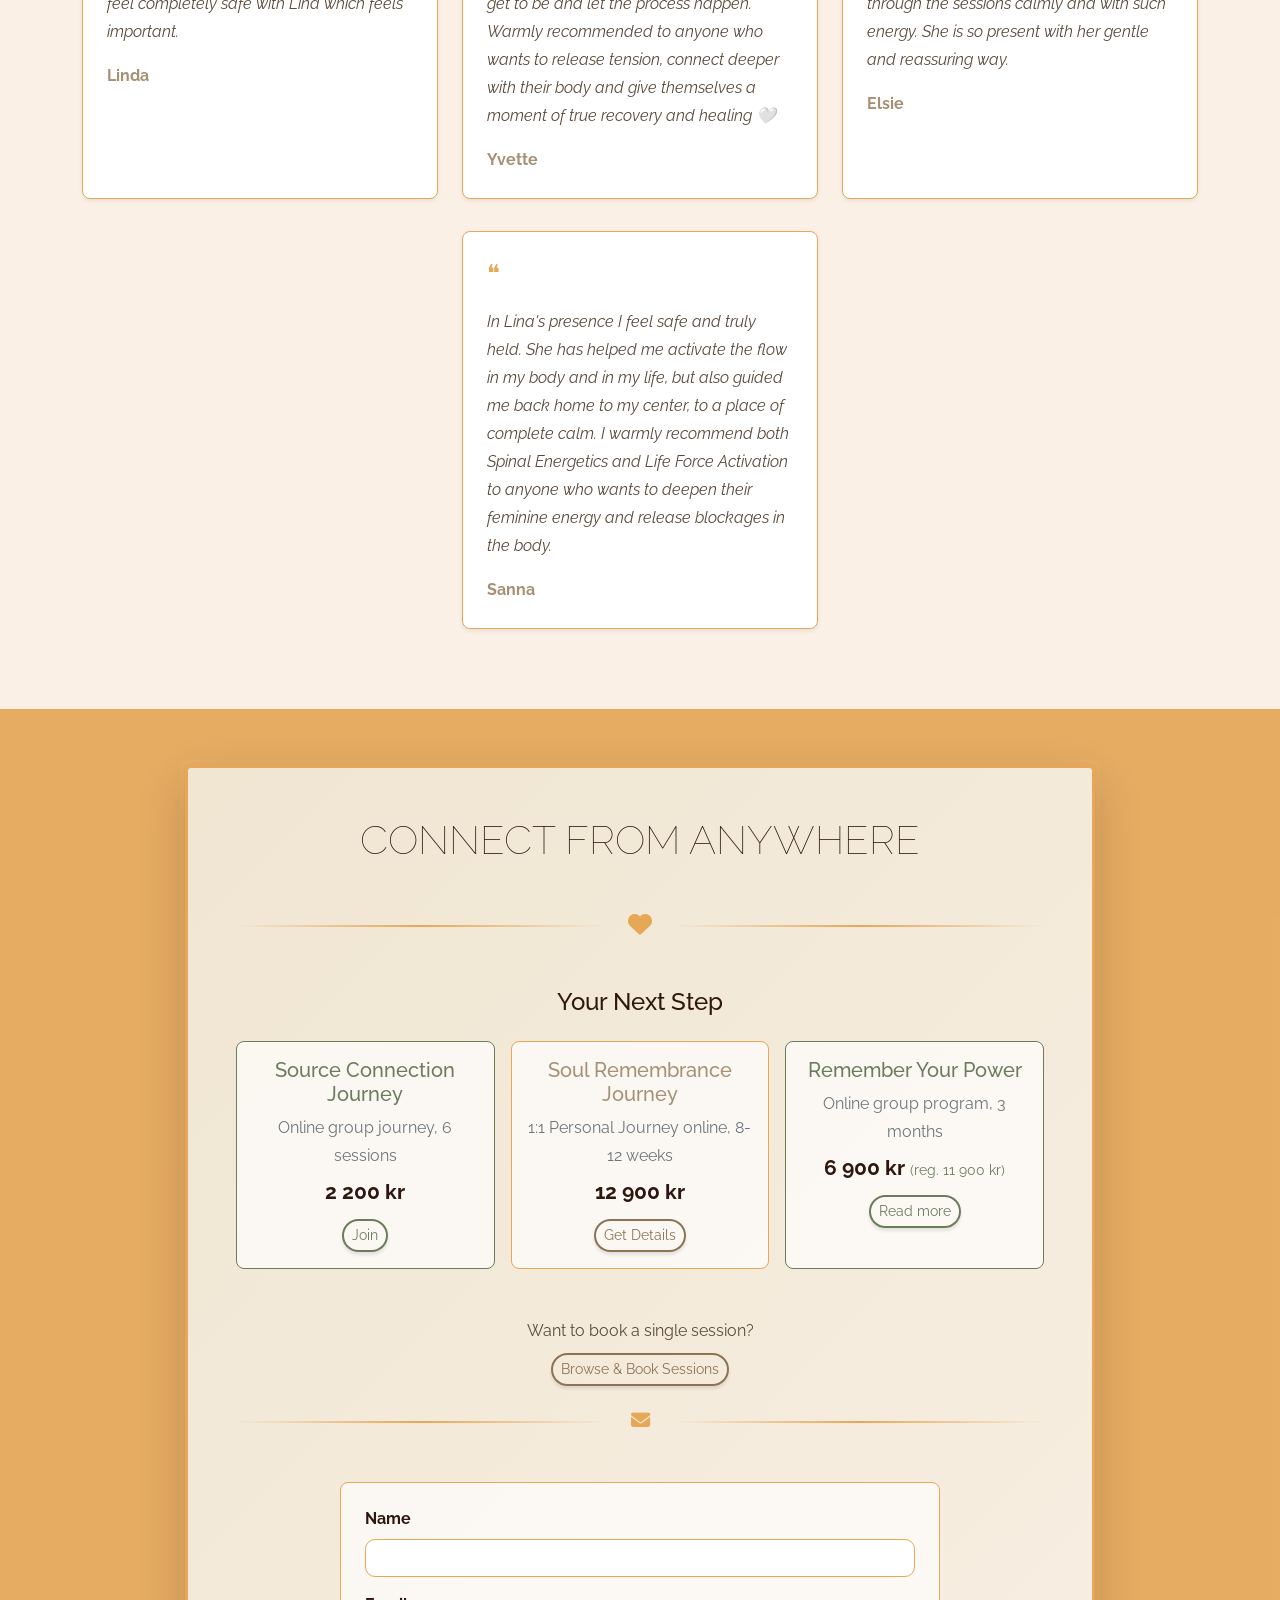
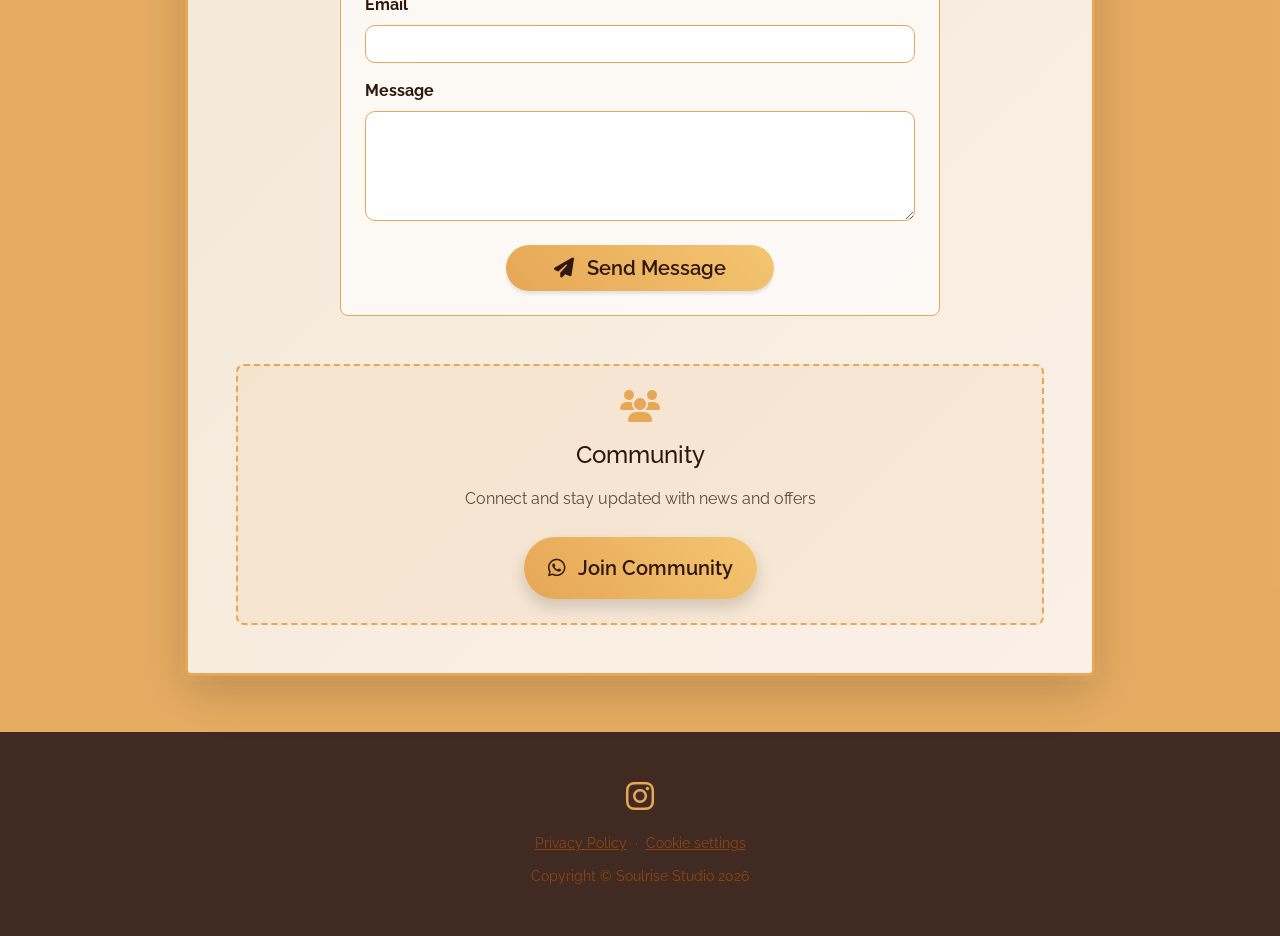
==== commit c5f0d5b2: "Restructure homepage, streamline booking widget, add Instagram link page - Reorder nav (fold Samarbe" ====
--- a/index.html
+++ b/index.html
@@ -114,8 +114,8 @@
         }
 
         #services .section-heading-lower {
-            color: #8B4513 !important;
-            /* Same as Soulrise Studio */
+            color: #F0E6D2 !important;
+            /* Light, for the dark brown section background */
         }
 
         /* Add more spacing between intro heading lines */
@@ -137,9 +137,8 @@
             content: "";
             position: absolute;
             top: -50px;
-            left: 50%;
-            transform: translateX(-50%);
-            width: 100vw;
+            left: 0;
+            width: 100%;
             height: calc(100% + 50px);
             background-color: #6b7c5d;
             z-index: -1;
@@ -154,9 +153,8 @@
             content: "";
             position: absolute;
             top: -50px;
-            left: 50%;
-            transform: translateX(-50%);
-            width: 100vw;
+            left: 0;
+            width: 100%;
             height: calc(100% + 50px);
             background-color: #8B7355;
             z-index: -1;
@@ -171,9 +169,8 @@
             content: "";
             position: absolute;
             top: -50px;
-            left: 50%;
-            transform: translateX(-50%);
-            width: 100vw;
+            left: 0;
+            width: 100%;
             height: calc(100% + 50px);
             background-color: #6b7c5d;
             z-index: -1;
@@ -188,9 +185,8 @@
             content: "";
             position: absolute;
             top: -50px;
-            left: 50%;
-            transform: translateX(-50%);
-            width: 100vw;
+            left: 0;
+            width: 100%;
             height: calc(100% + 50px);
             background-color: #8B7355;
             z-index: -1;
@@ -205,9 +201,8 @@
             content: "";
             position: absolute;
             top: -50px;
-            left: 50%;
-            transform: translateX(-50%);
-            width: 100vw;
+            left: 0;
+            width: 100%;
             height: calc(100% + 50px);
             background-color: #6b7c5d;
             z-index: -1;
@@ -270,9 +265,8 @@
             content: "";
             position: absolute;
             top: -50px;
-            left: 50%;
-            transform: translateX(-50%);
-            width: 100vw;
+            left: 0;
+            width: 100%;
             height: calc(100% + 50px);
             background-color: #F0E6D2;
             z-index: -1;
@@ -289,9 +283,8 @@
             content: "";
             position: absolute;
             top: -50px;
-            left: 50%;
-            transform: translateX(-50%);
-            width: 100vw;
+            left: 0;
+            width: 100%;
             height: calc(100% + 50px);
             background-color: #e6a756;
             z-index: -1;
@@ -301,24 +294,28 @@
         #life-force-activation::before,
         #spinal-energetics::before,
         #reiki-healing::before {
-            background-color: #F0E6D2 !important;
+            background-color: #2F170F !important;
             display: block !important;
         }
 
-        /* Brown background for alternating sections */
+        /* Same dark brown as the services section background */
         #breathwork::before,
         #cacao-ceremonies::before {
-            background-color: #a69073 !important;
-            /* Brown like home section */
-        }
-
-        /* Consistent padding for all service sections */
+            background-color: #2F170F !important;
+            /* Matches #services so the dividers read as breathing room */
+        }
+
+        /* Breathing room between the service images */
         #life-force-activation,
         #spinal-energetics,
         #breathwork,
-        #reiki-healing,
+        #reiki-healing {
+            padding-bottom: 3rem;
+        }
+
+        /* Last one sits flush against the section below */
         #cacao-ceremonies {
-            padding-bottom: 3rem;
+            padding-bottom: 0;
         }
 
         /* Spinal Energetics text color same as Soulrise Studio */
@@ -498,6 +495,18 @@
                 padding: 0 !important;
             }
 
+            /* The container padding above normally cancels Bootstrap's negative
+               row margins. With it zeroed, the rows stuck 12px out on each side
+               and made the whole page draggable sideways. */
+            #life-force-activation .row,
+            #spinal-energetics .row,
+            #breathwork .row,
+            #reiki-healing .row,
+            #cacao-ceremonies .row {
+                margin-left: 0 !important;
+                margin-right: 0 !important;
+            }
+
             #life-force-activation .position-absolute:last-of-type .col-lg-8,
             #spinal-energetics .position-absolute:last-of-type .col-lg-8,
             #breathwork .position-absolute:last-of-type .col-lg-8,
@@ -527,13 +536,12 @@
                 max-width: 250px !important;
                 width: 250px !important;
                 height: 250px !important;
-                transform: scale(1) !important;
                 margin-left: auto !important;
                 margin-right: auto !important;
                 display: block !important;
                 position: relative !important;
-                left: 50% !important;
-                transform: translateX(-50%) !important;
+                left: auto !important;
+                transform: none !important;
             }
 
             #about .section-heading-lower {
@@ -801,8 +809,31 @@
                 <ul class="navbar-nav ms-auto">
                     <li class="nav-item px-lg-2"><a class="nav-link text-uppercase" href="#"
                             onclick="window.scrollTo(0,0); return false;" data-en="Home" data-sv="Hem">Home</a></li>
+                    <li class="nav-item px-lg-2"><a class="nav-link text-uppercase fw-bold" href="#book-online"
+                            style="color: #e6a756;" data-en="Book Online" data-sv="Boka Online">Book Online</a></li>
                     <li class="nav-item px-lg-2"><a class="nav-link text-uppercase" href="#events"
                             data-en="In Person" data-sv="På plats">In Person</a></li>
+                    <!-- Desktop dropdown -->
+                    <li class="nav-item dropdown px-lg-2 d-none d-lg-block">
+                        <a class="nav-link dropdown-toggle text-uppercase" href="https://retreat.soulrisestudio.com"
+                            id="retreatDropdown" role="button" aria-expanded="false" data-en="Retreat"
+                            data-sv="Retreat">Retreat</a>
+                        <ul class="dropdown-menu" aria-labelledby="retreatDropdown">
+                            <li><a class="dropdown-item" href="https://retreat.soulrisestudio.com" data-en="Wild Goddess Portal · Spain, April 2027" data-sv="Wild Goddess Portal · Spanien, april 2027">Wild Goddess Portal · Spanien</a></li>
+                            <li><a class="dropdown-item" href="index.html#events" data-en="Retreat Sweden" data-sv="Retreat Sverige">Retreat Sverige</a></li>
+                        </ul>
+                    </li>
+
+                    <!-- Mobile: Collapsible retreat menu -->
+                    <li class="nav-item px-lg-2 d-lg-none">
+                        <a class="nav-link text-uppercase" href="#" data-bs-toggle="collapse"
+                            data-bs-target="#mobileRetreatMenu" aria-expanded="false"
+                            aria-controls="mobileRetreatMenu" data-en="Retreat ▼" data-sv="Retreat ▼">Retreat ▼</a>
+                        <div class="collapse" id="mobileRetreatMenu">
+                            <a class="nav-link" href="https://retreat.soulrisestudio.com" style="padding-left: 2rem; font-size: 0.9rem;" data-en="Wild Goddess Portal · Spain, April 2027" data-sv="Wild Goddess Portal · Spanien, april 2027">Wild Goddess Portal · Spanien</a>
+                            <a class="nav-link" href="index.html#events" style="padding-left: 2rem; font-size: 0.9rem;" data-en="Retreat Sweden" data-sv="Retreat Sverige">Retreat Sverige</a>
+                        </div>
+                    </li>
                     <!-- Desktop dropdown -->
                     <li class="nav-item dropdown px-lg-2 d-none d-lg-block">
                         <a class="nav-link dropdown-toggle text-uppercase" href="#services" id="servicesDropdown"
@@ -811,6 +842,7 @@
                         </a>
                         <ul class="dropdown-menu" aria-labelledby="servicesDropdown">
                                 <li><a class="dropdown-item fw-bold" href="remember-your-power.html" data-en="✨ Remember Your Power · 3-month program" data-sv="✨ Remember Your Power · 3-mån program">✨ Remember Your Power</a></li>
+                                <li><a class="dropdown-item" href="index.html#source-connection" data-en="Source Connection Journey · online group" data-sv="Source Connection Journey · grupp online">Source Connection Journey</a></li>
                                 <li><hr class="dropdown-divider"></li>
                             <li><a class="dropdown-item" href="index.html#services" data-en="All Services"
                                     data-sv="Alla tjänster">All Services</a></li>
@@ -834,6 +866,7 @@
                             aria-controls="mobileServicesMenu" data-en="Services ▼" data-sv="Tjänster ▼">Services ▼</a>
                         <div class="collapse" id="mobileServicesMenu">
                                 <a class="nav-link fw-bold" href="remember-your-power.html" style="padding-left: 2rem; font-size: 0.9rem;" data-en="✨ Remember Your Power · 3-month program" data-sv="✨ Remember Your Power · 3-mån program">✨ Remember Your Power</a>
+                                <a class="nav-link" href="index.html#source-connection" style="padding-left: 2rem; font-size: 0.9rem;" data-en="Source Connection Journey · online group" data-sv="Source Connection Journey · grupp online">Source Connection Journey</a>
                             <a class="nav-link" href="index.html#life-force-activation"
                                 style="padding-left: 2rem; font-size: 0.9rem;">Source Transmission</a>
                             <a class="nav-link" href="index.html#spinal-energetics"
@@ -847,12 +880,31 @@
                                 data-sv="Kakaoceremoni">Cacao Ceremonies</a>
                         </div>
                     </li>
-                    <li class="nav-item px-lg-2"><a class="nav-link text-uppercase" href="#about" data-en="About"
-                            data-sv="Om mig">About</a></li>
+                    <!-- Desktop dropdown -->
+                    <li class="nav-item dropdown px-lg-2 d-none d-lg-block">
+                        <a class="nav-link dropdown-toggle text-uppercase" href="#about" id="aboutDropdown"
+                            role="button" aria-expanded="false" data-en="About" data-sv="Om mig">About</a>
+                        <ul class="dropdown-menu" aria-labelledby="aboutDropdown">
+                            <li><a class="dropdown-item" href="#about" data-en="About Me" data-sv="Om mig">About Me</a></li>
+                            <li><a class="dropdown-item" href="collaborations.html" data-en="Collaborations"
+                                    data-sv="Samarbeten">Collaborations</a></li>
+                        </ul>
+                    </li>
+
+                    <!-- Mobile: Collapsible about menu -->
+                    <li class="nav-item px-lg-2 d-lg-none">
+                        <a class="nav-link text-uppercase" href="#about" data-bs-toggle="collapse"
+                            data-bs-target="#mobileAboutMenu" aria-expanded="false" aria-controls="mobileAboutMenu"
+                            data-en="About ▼" data-sv="Om mig ▼">About ▼</a>
+                        <div class="collapse" id="mobileAboutMenu">
+                            <a class="nav-link" href="#about" style="padding-left: 2rem; font-size: 0.9rem;"
+                                data-en="About Me" data-sv="Om mig">About Me</a>
+                            <a class="nav-link" href="collaborations.html" style="padding-left: 2rem; font-size: 0.9rem;"
+                                data-en="Collaborations" data-sv="Samarbeten">Collaborations</a>
+                        </div>
+                    </li>
                     <li class="nav-item px-lg-2"><a class="nav-link text-uppercase" href="#testimonials"
                             data-en="Client Love" data-sv="Client Love">Client Love</a></li>
-                    <li class="nav-item px-lg-2"><a class="nav-link text-uppercase" href="collaborations.html"
-                            data-en="Collaborations" data-sv="Samarbeten">Collaborations</a></li>
                     <li class="nav-item px-lg-2"><a class="nav-link text-uppercase" href="#contact" data-en="Contact"
                             data-sv="Kontakt">Contact</a></li>
                 </ul>
@@ -890,267 +942,112 @@
                         data-sv="Mer lugn. Mer närvaro. Mer pirr och flow i kroppen och livet.">
                         More calm. More presence. More spark and flow in body and life.</p>
                     <div class="intro-button mx-auto"><a class="btn btn-primary btn-lg"
-                            href="https://www.bokadirekt.se/boka-tjanst/holistisk-halsa-naprapati-133861/boka-gratis-samtal-3414503"
-                            target="_blank"><span data-en="Book Your Free Call" data-sv="Boka ditt gratis samtal">Book
+                            href="#book-online"><span
+                                data-en="Book Your Free Call" data-sv="Boka ditt gratis samtal">Book
                                 Your Free Call</span></a></div>
                 </div>
             </div>
         </div>
     </section>
 
-    <!-- Upcoming Events Section -->
-    <section class="page-section" id="events" style="padding: 4rem 0 3.5rem 0; background-color: #6b7c5d;">
+    <!-- Book Online Widget Section -->
+    <section class="page-section" id="book-online"
+        style="padding: 2rem 0 4rem 0; background-color: #F0E6D2; margin-top: 0;">
         <div class="container">
-            <div class="text-center mb-5">
-                <h2 class="section-heading" style="color: white;">
-                    <span class="section-heading-upper" style="color: #F0E6D2; display: block; font-size: 1.1rem;"
-                        data-en="In Sweden" data-sv="I Sverige">In Sweden</span>
-                    <span class="section-heading-lower" data-en="Upcoming Events"
-                        data-sv="Kommande Events">Upcoming Events</span>
+            <div class="text-center mb-4">
+                <h2 class="section-heading">
+                    <span class="section-heading-lower" data-en="Book Online" data-sv="Boka Online">Book Online</span>
                 </h2>
-                <p style="font-size: 1.1rem; color: #F0E6D2;"
-                    data-en="Join me in person for group sessions and retreats"
-                    data-sv="Möt mig på plats för gruppsessioner och retreats">Join me in person for group sessions and
-                    retreats</p>
-            </div>
-
-            <div class="row justify-content-center g-4">
-                <!-- Event 1: Spinal Energetics & Life Force Activation - Norrtälje -->
-                <div class="col-md-6 col-lg-4">
-                    <div class="card h-100 border-0 shadow-lg overflow-hidden">
-                        <div class="position-relative">
-                            <img src="https://images.peachcreator.com/i/p/media/YHEpCauRAz0Jhhtcrxe4.jpg?variation=big"
-                                class="w-100" style="height: 210px; object-fit: cover;"
-                                alt="Spinal Energetics & Life Force Activation – Norrtälje" />
-                            <div class="position-absolute top-0 start-0 m-3 text-center rounded shadow"
-                                style="background-color: #a69073; color: white; padding: 0.5rem 0.85rem; min-width: 64px;">
-                                <div class="fw-bold" style="font-size: 1.7rem; line-height: 1;">13</div>
-                                <div style="text-transform: uppercase; letter-spacing: 1px; font-size: 0.8rem;"
-                                    data-en="Jul" data-sv="Jul">Jul</div>
-                                <div style="font-size: 0.75rem;">2026</div>
-                            </div>
-                        </div>
-                        <div class="card-body d-flex flex-column p-4">
-                            <span class="badge mb-2 align-self-start"
-                                style="background-color: #6b7c5d; font-size: 0.8rem; padding: 0.35rem 0.7rem;"
-                                data-en="Group Session" data-sv="Gruppsession">Group Session</span>
-                            <h4 class="mb-3" style="color: #6b7c5d; font-size: 1.25rem;">Spinal Energetics &amp; Life
-                                Force Activation</h4>
-                            <ul class="list-unstyled mb-3" style="font-size: 0.95rem;">
-                                <li class="mb-2">🗓️ <span data-en="Monday 13 July 2026, 11 AM–1 PM"
-                                        data-sv="Måndag 13 juli 2026, kl. 11–13">Måndag 13 juli 2026, kl. 11–13</span>
-                                </li>
-                                <li class="mb-2">📍 <span data-en="Sjötullsgatan 3, Norrtälje"
-                                        data-sv="Sjötullsgatan 3, Norrtälje">Sjötullsgatan 3, Norrtälje</span></li>
-                            </ul>
-                            <div class="mb-3 mt-auto">
-                                <span class="fw-bold text-success" style="font-size: 1.4rem;">500 kr</span>
-                            </div>
-                            <a href="https://peach.nu/activities/UYzYJh9qg5OQbeX7u0RL" class="btn btn-primary"
-                                target="_blank">
-                                <span data-en="Book Now" data-sv="Boka nu">Book Now</span>
-                            </a>
-                        </div>
-                    </div>
-                </div>
-
-                <!-- Event 2: Spinal Energetics & Life Force Activation - Åkersberga -->
-                <div class="col-md-6 col-lg-4">
-                    <div class="card h-100 border-0 shadow-lg overflow-hidden">
-                        <div class="position-relative">
-                            <img src="https://images.peachcreator.com/i/p/media/OgM4YOZWZC7M8xm72OJK.png?variation=big"
-                                class="w-100" style="height: 210px; object-fit: cover;"
-                                alt="Spinal Energetics & Life Force Activation – Åkersberga" />
-                            <div class="position-absolute top-0 start-0 m-3 text-center rounded shadow"
-                                style="background-color: #a69073; color: white; padding: 0.5rem 0.85rem; min-width: 64px;">
-                                <div class="fw-bold" style="font-size: 1.4rem; line-height: 1;">5 &amp; 18</div>
-                                <div style="text-transform: uppercase; letter-spacing: 1px; font-size: 0.8rem;"
-                                    data-en="Jul" data-sv="Jul">Jul</div>
-                                <div style="font-size: 0.75rem;">2026</div>
-                            </div>
-                        </div>
-                        <div class="card-body d-flex flex-column p-4">
-                            <span class="badge mb-2 align-self-start"
-                                style="background-color: #6b7c5d; font-size: 0.8rem; padding: 0.35rem 0.7rem;"
-                                data-en="Group Session" data-sv="Gruppsession">Group Session</span>
-                            <h4 class="mb-3" style="color: #6b7c5d; font-size: 1.25rem;">Spinal Energetics &amp; Life
-                                Force Activation</h4>
-                            <ul class="list-unstyled mb-3" style="font-size: 0.95rem;">
-                                <li class="mb-2">🗓️ <span data-en="Sunday 5 July 2026, 3–5 PM"
-                                        data-sv="Söndag 5 juli 2026, kl. 15–17">Söndag 5 juli 2026, kl. 15–17</span>
-                                </li>
-                                <li class="mb-2">🗓️ <span data-en="Saturday 18 July 2026, 10 AM–12 PM"
-                                        data-sv="Lördag 18 juli 2026, kl. 10–12">Lördag 18 juli 2026, kl. 10–12</span>
-                                </li>
-                                <li class="mb-2">📍 <span data-en="Näsvägen 100, Åkersberga"
-                                        data-sv="Näsvägen 100, Åkersberga">Näsvägen 100, Åkersberga</span></li>
-                            </ul>
-                            <div class="mb-3 mt-auto">
-                                <span class="fw-bold text-success" style="font-size: 1.4rem;">500 kr</span>
-                            </div>
-                            <a href="https://peach.nu/activities/TOmau5ETPNkKYqhSAksS" class="btn btn-primary"
-                                target="_blank">
-                                <span data-en="Book Now" data-sv="Boka nu">Book Now</span>
-                            </a>
-                        </div>
-                    </div>
-                </div>
-
-                <!-- Event 3: Soul Rise – en halvdag för själen -->
-                <div class="col-md-6 col-lg-4">
-                    <div class="card h-100 border-0 shadow-lg overflow-hidden">
-                        <div class="position-relative">
-                            <img src="https://images.peachcreator.com/i/p/media/4m9oLqo4TZAO44ALTS3N.jpg?variation=big"
-                                class="w-100" style="height: 210px; object-fit: cover;"
-                                alt="Soul Rise - en halvdag för själen" />
-                            <div class="position-absolute top-0 start-0 m-3 text-center rounded shadow"
-                                style="background-color: #a69073; color: white; padding: 0.5rem 0.85rem; min-width: 64px;">
-                                <div class="fw-bold" style="font-size: 1.7rem; line-height: 1;">9</div>
-                                <div style="text-transform: uppercase; letter-spacing: 1px; font-size: 0.8rem;"
-                                    data-en="Aug" data-sv="Aug">Aug</div>
-                                <div style="font-size: 0.75rem;">2026</div>
-                            </div>
-                        </div>
-                        <div class="card-body d-flex flex-column p-4">
-                            <span class="badge mb-2 align-self-start"
-                                style="background-color: #6b7c5d; font-size: 0.8rem; padding: 0.35rem 0.7rem;"
-                                data-en="Half-Day Retreat" data-sv="Halvdagsretreat">Half-Day Retreat</span>
-                            <h4 class="mb-2" style="color: #6b7c5d; font-size: 1.25rem;">Soul Rise <span
-                                    style="font-weight: 400;" data-en="– a half-day for the soul"
-                                    data-sv="– en halvdag för själen">– en halvdag för själen</span></h4>
-                            <p class="mb-3" style="font-size: 0.9rem;"
-                                data-en="Cacao ceremony, Spinal Energetics &amp; breathing, a restful pause and a Life Force Activation."
-                                data-sv="Kakaoceremoni, Spinal Energetics &amp; andning, en vilsam paus och en Life Force Activation.">
-                                Kakaoceremoni, Spinal Energetics &amp; andning, en vilsam paus och en Life Force
-                                Activation.</p>
-                            <ul class="list-unstyled mb-3" style="font-size: 0.95rem;">
-                                <li class="mb-2">🗓️ <span data-en="Sunday 9 August 2026, 1–5:30 PM"
-                                        data-sv="Söndag 9 augusti 2026, kl. 13–17:30">Söndag 9 augusti 2026, kl.
-                                        13–17:30</span></li>
-                                <li class="mb-2">📍 <span data-en="Holistic House Yoga Studio, Åkersberga"
-                                        data-sv="Holistic House Yogastudio, Åkersberga">Holistic House Yogastudio,
-                                        Åkersberga</span></li>
-                                <li class="mb-2">👥 <span data-en="Max 12 participants"
-                                        data-sv="Max 12 deltagare">Max 12 deltagare</span></li>
-                            </ul>
-                            <div class="mb-3 mt-auto">
-                                <span class="fw-bold text-success" style="font-size: 1.4rem;">1&nbsp;250 kr</span>
-                            </div>
-                            <a href="https://peach.nu/activities/n9Rx3bHdItk1zIuDdWFB" class="btn btn-primary"
-                                target="_blank">
-                                <span data-en="Book Now" data-sv="Boka nu">Book Now</span>
-                            </a>
-                        </div>
-                    </div>
-                </div>
-            </div>
+            </div>
+            <script src="https://widget.simplybook.it/react-widget/public/runtime.js"></script>
+            <script src="https://widget.simplybook.it/react-widget/public/app.js"></script>
+            <link rel="stylesheet" href="https://widget.simplybook.it/react-widget/public/app.css">
+
+            <div id="sb_widget"></div>
+
+            <script>
+                window.addEventListener("load", () => {
+                    const themeSettings = { "colors_accent": "#e6a756", "colors_accent_contrast": "#2F170F", "colors_text": "#2F170F", "colors_text_secondary": "#8a7863", "colors_border": "#E7DCC7", "colors_background": "#FFFFFF", "colors_link": "#6b7c5d", "font_sizes_h2": "24px", "font_sizes_h3": "20px", "font_sizes_p": "16px" };
+
+                    const widgetContainer = document.getElementById('sb_widget');
+                    SimplyBookWidget(widgetContainer, {
+                        apiKey: "fd6403e11c3bb9ee348b926945b34578be42fac1bef4eabb3622d857634a604f",
+                        company: "soulrisestudio",
+                        baseUrl: "https://user-api-v2.simplybook.it",
+                        theme: themeSettings
+                    });
+
+                    // Since deposits are always set to 100% (full payment required),
+                    // the widget's own "X kr deposit" / "Deposit" labels are redundant — simplify to just the price.
+                    function cleanDepositLabels(root) {
+                        const rowsToHide = [];
+                        const walker = document.createTreeWalker(root, NodeFilter.SHOW_ELEMENT);
+                        let node;
+                        while ((node = walker.nextNode())) {
+                            if (node.children.length === 0) {
+                                const text = node.textContent.trim();
+                                if (/^deposit$/i.test(text)) {
+                                    const row = node.parentElement;
+                                    if (row && row.children.length === 2) rowsToHide.push(row);
+                                } else if (/^[\d\s.,]+\s*(?:kr|SEK|USD|\$|€)\s+deposit$/i.test(text)) {
+                                    rowsToHide.push(node);
+                                }
+                            }
+                        }
+                        rowsToHide.forEach((row) => { row.style.display = 'none'; });
+                    }
+                    new MutationObserver(() => cleanDepositLabels(widgetContainer))
+                        .observe(widgetContainer, { childList: true, subtree: true, characterData: true });
+
+                    // Auto-expand the first step ("Select services") so visitors see the service
+                    // list immediately instead of having to click into it first.
+                    function autoExpandFirstStep(root) {
+                        const firstStep = root.querySelector('[role="button"]:has(h3)');
+                        if (firstStep) {
+                            firstStep.click();
+                            return true;
+                        }
+                        return false;
+                    }
+                    const expandObserver = new MutationObserver(() => {
+                        if (autoExpandFirstStep(widgetContainer)) expandObserver.disconnect();
+                    });
+                    expandObserver.observe(widgetContainer, { childList: true, subtree: true });
+
+                    // Hide the service search box — not needed with only a handful of services.
+                    function hideServiceSearch(root) {
+                        const input = root.querySelector('input[placeholder]');
+                        if (input && input.parentElement) {
+                            input.parentElement.style.display = 'none';
+                        }
+                    }
+                    new MutationObserver(() => hideServiceSearch(widgetContainer))
+                        .observe(widgetContainer, { childList: true, subtree: true });
+
+                    // Hide the "Select service" step title — the widget heading above it already says "Book Online".
+                    function hideSelectServiceHeading(root) {
+                        const heading = Array.from(root.querySelectorAll('h2')).find((h) =>
+                            /^select services?$/i.test(h.textContent.trim())
+                        );
+                        if (heading) heading.style.display = 'none';
+                    }
+                    new MutationObserver(() => hideSelectServiceHeading(widgetContainer))
+                        .observe(widgetContainer, { childList: true, subtree: true, characterData: true });
+
+                    // Hide the back-arrow button at the top of each step.
+                    function hideBackArrow(root) {
+                        const backButton = root.querySelector('button');
+                        if (backButton) backButton.style.display = 'none';
+                    }
+                    new MutationObserver(() => hideBackArrow(widgetContainer))
+                        .observe(widgetContainer, { childList: true, subtree: true });
+                });
+            </script>
         </div>
     </section>
 
-    <!-- 1:1 In-Person Sessions Section -->
-    <section class="page-section" id="one-to-one" style="padding: 4rem 0 3.5rem 0; background-color: #F0E6D2;">
-        <div class="container">
-            <div class="text-center mb-5">
-                <h2 class="section-heading">
-                    <span class="section-heading-upper" style="display: block; font-size: 1.1rem;"
-                        data-en="In Person in Sweden" data-sv="På plats i Sverige">In Person in Sweden</span>
-                    <span class="section-heading-lower" data-en="1:1 Sessions" data-sv="1:1 Sessioner">1:1 Sessions</span>
-                </h2>
-                <p style="font-size: 1.1rem;"
-                    data-en="Book a private, in-person Spinal Energetics session with me. Choose the location that suits you"
-                    data-sv="Boka en enskild Spinal Energetics-session med mig på plats. Välj den ort som passar dig">
-                    Book a private, in-person Spinal Energetics session with me. Choose the location that suits you</p>
-            </div>
-
-            <div class="row justify-content-center g-4">
-                <!-- 1:1 - Norrtälje -->
-                <div class="col-md-6 col-lg-5">
-                    <div class="card h-100 border-0 shadow-lg overflow-hidden">
-                        <div class="position-relative">
-                            <img src="https://firebasestorage.googleapis.com/v0/b/peach-training-app.appspot.com/o/classImages%2FghY37uSBPQCAv8mjrnCq_1751567459873.jpg?alt=media&token=2176d590-a264-471b-9b5b-a0b55a33d137"
-                                class="w-100" style="height: 220px; object-fit: cover;"
-                                alt="Spinal Energetics 1:1 session – Norrtälje" />
-                            <span class="position-absolute top-0 start-0 m-3 badge shadow"
-                                style="background-color: #a69073; font-size: 0.9rem; padding: 0.5rem 0.85rem;">📍
-                                Norrtälje</span>
-                        </div>
-                        <div class="card-body d-flex flex-column p-4">
-                            <span class="badge mb-2 align-self-start"
-                                style="background-color: #6b7c5d; font-size: 0.8rem; padding: 0.35rem 0.7rem;"
-                                data-en="Private 1:1" data-sv="Enskild 1:1">Private 1:1</span>
-                            <h4 class="mb-3" style="color: #6b7c5d; font-size: 1.25rem;">Spinal Energetics</h4>
-                            <p class="mb-3" style="font-size: 0.9rem;"
-                                data-en="A deep private session blending Spinal Energetics with my background as a naprapath and breathwork guide. A safe space for regulation, release and reconnection."
-                                data-sv="En djupgående enskild session som förenar Spinal Energetics med min bakgrund som naprapat och breathwork-guide. En trygg plats för reglering, release och återkoppling.">
-                                En djupgående enskild session som förenar Spinal Energetics med min bakgrund som naprapat
-                                och breathwork-guide. En trygg plats för reglering, release och återkoppling.</p>
-                            <ul class="list-unstyled mb-3" style="font-size: 0.95rem;">
-                                <li class="mb-2">⏱️ <span data-en="90 min" data-sv="90 min">90 min</span></li>
-                                <li class="mb-2">📍 <span data-en="Sjötullsgatan 5, Norrtälje"
-                                        data-sv="Sjötullsgatan 5, Norrtälje">Sjötullsgatan 5, Norrtälje</span></li>
-                            </ul>
-                            <div class="mb-3 mt-auto">
-                                <span class="fw-bold text-success" style="font-size: 1.4rem;">1&nbsp;100 kr</span>
-                                <span class="text-muted ms-2"
-                                    style="text-decoration: line-through;">1&nbsp;500 kr</span>
-                                <div class="text-primary fw-bold" style="font-size: 0.85rem;"
-                                    data-en="🌸 Summer special" data-sv="🌸 Sommarspecial">🌸 Sommarspecial</div>
-                            </div>
-                            <a href="https://peach.nu/activities/RfDKL9w10WOmgPM13xFr" class="btn btn-primary"
-                                target="_blank">
-                                <span data-en="Book Now" data-sv="Boka nu">Book Now</span>
-                            </a>
-                        </div>
-                    </div>
-                </div>
-
-                <!-- 1:1 - Åkersberga -->
-                <div class="col-md-6 col-lg-5">
-                    <div class="card h-100 border-0 shadow-lg overflow-hidden">
-                        <div class="position-relative">
-                            <img src="assets/img/spinal-energetics-akersberga.jpg"
-                                class="w-100" style="height: 220px; object-fit: cover;"
-                                alt="Spinal Energetics 1:1 session – Åkersberga" />
-                            <span class="position-absolute top-0 start-0 m-3 badge shadow"
-                                style="background-color: #a69073; font-size: 0.9rem; padding: 0.5rem 0.85rem;">📍
-                                Åkersberga</span>
-                        </div>
-                        <div class="card-body d-flex flex-column p-4">
-                            <span class="badge mb-2 align-self-start"
-                                style="background-color: #6b7c5d; font-size: 0.8rem; padding: 0.35rem 0.7rem;"
-                                data-en="Private 1:1" data-sv="Enskild 1:1">Private 1:1</span>
-                            <h4 class="mb-3" style="color: #6b7c5d; font-size: 1.25rem;">Spinal Energetics</h4>
-                            <p class="mb-3" style="font-size: 0.9rem;"
-                                data-en="A deep private session blending Spinal Energetics with my background as a naprapath and breathwork guide. A safe space for regulation, release and reconnection."
-                                data-sv="En djupgående enskild session som förenar Spinal Energetics med min bakgrund som naprapat och breathwork-guide. En trygg plats för reglering, release och återkoppling.">
-                                En djupgående enskild session som förenar Spinal Energetics med min bakgrund som naprapat
-                                och breathwork-guide. En trygg plats för reglering, release och återkoppling.</p>
-                            <ul class="list-unstyled mb-3" style="font-size: 0.95rem;">
-                                <li class="mb-2">⏱️ <span data-en="90 min" data-sv="90 min">90 min</span></li>
-                                <li class="mb-2">📍 <span data-en="Butik Kalcit, Näsvägen 100, Åkersberga"
-                                        data-sv="Butik Kalcit, Näsvägen 100, Åkersberga">Butik Kalcit, Näsvägen 100,
-                                        Åkersberga</span></li>
-                            </ul>
-                            <div class="mb-3 mt-auto">
-                                <span class="fw-bold text-success" style="font-size: 1.4rem;">1&nbsp;100 kr</span>
-                                <span class="text-muted ms-2"
-                                    style="text-decoration: line-through;">1&nbsp;500 kr</span>
-                                <div class="text-primary fw-bold" style="font-size: 0.85rem;"
-                                    data-en="🌸 Summer special" data-sv="🌸 Sommarspecial">🌸 Sommarspecial</div>
-                            </div>
-                            <a href="https://peach.nu/activities/8i2RfAaqn6Fa7WCOrXKs" class="btn btn-primary"
-                                target="_blank">
-                                <span data-en="Book Now" data-sv="Boka nu">Book Now</span>
-                            </a>
-                        </div>
-                    </div>
-                </div>
-            </div>
-        </div>
-    </section>
-
     <!-- Flagship Program: Remember Your Power -->
-    <section class="page-section" id="program" style="padding: 0; background-color: #2F170F;">
+    <section class="page-section" id="program" style="padding: 0; background-color: #2F170F; margin-top: 0;">
         <div class="container-fluid p-0">
             <div class="row g-0 align-items-stretch">
                 <!-- Image -->
@@ -1176,8 +1073,8 @@
                             A three-month journey back to calm, presence and your own power. A live online program in a
                             small group.</p>
                         <ul class="list-unstyled mb-4" style="color:#F0E6D2;">
-                            <li class="mb-2">🗓️ <span data-en="12 weeks · starts in September"
-                                    data-sv="12 veckor · start i september">12 weeks · starts in September</span></li>
+                            <li class="mb-2">🗓️ <span data-en="12 weeks · dates coming soon"
+                                    data-sv="12 veckor · datum kommer snart">12 weeks · dates coming soon</span></li>
                             <li class="mb-2">💻 <span data-en="Online via Zoom · small group"
                                     data-sv="Online via Zoom · liten grupp">Online via Zoom · small group</span>
                             </li>
@@ -1195,72 +1092,58 @@
         </div>
     </section>
 
-    <!-- Packages Section -->
-    <section class="page-section" id="packages" style="padding: 0 0 2rem 0; background-color: #F0E6D2;">
-        <div class="container">
-            <div class="text-center mb-5">
-                <h2 class="section-heading">
-                    <span class="section-heading-lower" data-en="Want to go deeper? 1:1 with me"
-                        data-sv="Vill du gå djupare? 1:1 med mig">Want to go deeper? 1:1 with me</span>
-                </h2>
-            </div>
-
-            <div class="row justify-content-center align-items-stretch shadow-lg rounded-3 overflow-hidden"
-                style="max-width: 960px; margin: 0 auto; background:#ffffff;">
-                <!-- 1:1 Soul Remembrance Journey -->
-                <div class="col-lg-5 p-0">
-                    <img src="assets/img/lina-profile.jpg" class="w-100 h-100"
-                        style="object-fit: cover; object-position: center; min-height: 360px;"
-                        alt="Lina – 1:1 Soul Remembrance Journey" />
-                </div>
-                <div class="col-lg-7">
-                    <div class="p-4 p-lg-5">
-                        <span class="badge mb-3"
-                            style="background-color:#a69073; font-size:0.85rem; padding:0.4rem 0.8rem;"
-                            data-en="1:1 · Personal Journey" data-sv="1:1 · Personlig resa">1:1 · Personal Journey</span>
-                        <h3 class="mb-2" style="color:#6b7c5d; font-size:1.8rem; font-weight:400;">Soul Remembrance
-                            Journey</h3>
-                        <p class="mb-4"
-                            data-en="A deeply personal journey, just you and me, over 8–12 weeks, with me by your side the whole way."
-                            data-sv="En djupt personlig resa, bara du och jag, under 8–12 veckor, där jag finns vid din sida hela vägen.">
-                            A deeply personal journey, just you and me, over 8–12 weeks, with me by your side the
-                            whole way.</p>
-                        <ul class="list-unstyled mb-4">
-                            <li class="mb-2">✨ <span data-en="6 individual 1-on-1 sessions online (2 hours each)"
-                                    data-sv="6 individuella 1-till-1 sessioner online (2 timmar varje)">6 individual 1-on-1
-                                    sessions online (2 hours each)</span></li>
-                            <li class="mb-2">✨ <span data-en="Personalized journey, multiple modalities"
-                                    data-sv="Personligt upplägg, flera modaliteter">Personalized journey, multiple
-                                    modalities</span></li>
-                            <li class="mb-2">✨ <span data-en="Integration guidance throughout"
-                                    data-sv="Integrationsvägledning hela vägen">Integration guidance throughout</span>
+    <!-- Source Connection Journey -->
+    <section class="page-section" id="source-connection"
+        style="padding: 0; background-color: #2F170F; margin-top: 0; margin-bottom: 0;">
+        <div class="container-fluid p-0">
+            <div class="row g-0 align-items-stretch">
+                <!-- Image (right on desktop, top on mobile) -->
+                <div class="col-lg-6 order-lg-2">
+                    <img src="assets/img/about.jpg" class="w-100 h-100"
+                        style="object-fit: cover; object-position: center; min-height: 380px;"
+                        alt="Source Connection Journey – gruppresa online med Lina" />
+                </div>
+                <!-- Text -->
+                <div class="col-lg-6 order-lg-1 d-flex align-items-center">
+                    <div class="p-4 p-lg-5" style="color: #F0E6D2;">
+                        <span
+                            style="display:inline-block;text-transform:uppercase;letter-spacing:2px;font-size:0.9rem;color:#e6a756;margin-bottom:0.75rem;"
+                            data-en="Online group journey · 6 sessions"
+                            data-sv="Gruppresa online · 6 tillfällen">Online group journey · 6 sessions</span>
+                        <h2 class="section-heading mb-3" style="color:#F0E6D2;">
+                            <span class="section-heading-lower" data-en="Source Connection Journey"
+                                data-sv="Source Connection Journey">Source Connection Journey</span>
+                        </h2>
+                        <p class="mb-4" style="font-size:1.15rem;color:#F0E6D2;"
+                            data-en="A journey with like-minded souls. Six sessions of energy work, ceremony and sharing, with space for integration in between."
+                            data-sv="En resa med likasinnade själar. Sex tillfällen med energiarbete, ceremoni och delning, med utrymme för integrering mellan träffarna.">
+                            A journey with like-minded souls. Six sessions of energy work, ceremony and sharing, with
+                            space for integration in between.</p>
+                        <ul class="list-unstyled mb-4" style="color:#F0E6D2;">
+                            <li class="mb-2">🗓️ <span data-en="6 sessions · starts 20 September"
+                                    data-sv="6 tillfällen · start 20 september">6 sessions · starts 20 September</span>
                             </li>
+                            <li class="mb-2">💻 <span data-en="Online via Zoom · safe small group"
+                                    data-sv="Online via Zoom · trygg liten grupp">Online via Zoom · safe small
+                                    group</span></li>
+                            <li class="mb-0">🌸 <span data-en="2 200 kr" data-sv="2 200 kr">2 200 kr</span></li>
                         </ul>
-                        <div class="fw-bold text-success mb-4" style="font-size:1.7rem;">12 900 kr</div>
-                        <a href="mailto:soulrisebylina@gmail.com?subject=Soul Remembrance Journey&body=Hej Lina,%0A%0AJag är intresserad av Soul Remembrance Journey (1:1). Kan du berätta mer?%0A%0ATack!"
-                            class="btn btn-primary btn-lg">
-                            <span data-en="Get Details" data-sv="Få detaljer">Get Details</span>
+                        <p class="small mb-4" style="color:#a69073;"
+                            data-en="Every other Sunday at 3 PM · 20/9, 4/10, 18/10, 1/11, 15/11, 29/11"
+                            data-sv="Varannan söndag kl. 15.00 · 20/9, 4/10, 18/10, 1/11, 15/11, 29/11">Every other
+                            Sunday at 3 PM · 20/9, 4/10, 18/10, 1/11, 15/11, 29/11</p>
+                        <a href="#book-online" class="btn btn-primary btn-lg">
+                            <span data-en="Join Next Group" data-sv="Gå med i nästa grupp">Join Next Group</span>
                         </a>
                     </div>
                 </div>
             </div>
-
-
-            <div class="text-center mt-3 mb-1">
-                <p class="text-muted mb-2" data-en="Have a question first?"
-                    data-sv="Har du en fråga först?">Have a question first?</p>
-                <a href="mailto:soulrisebylina@gmail.com?subject=Free Consultation&body=Hi Lina,%0A%0AI'd love to schedule a free consultation to discuss which package would be best for my healing journey.%0A%0AThank you!"
-                    class="btn btn-outline-primary">
-                    <span data-en="Book Free Consultation" data-sv="Boka gratis konsultation">Book Free
-                        Consultation</span>
-                </a>
-            </div>
         </div>
     </section>
 
     <!-- Weekly Group Classes Section -->
     <section class="page-section" id="weekly-classes"
-        style="padding: 5rem 0; background-color: #6b7c5d; margin-top: -5rem;">
+        style="padding: 5rem 0; background-color: #6b7c5d; margin-bottom: 0;">
         <div class="container">
             <div class="text-center mb-5">
                 <h2 class="section-heading" style="color: white;">
@@ -1342,134 +1225,273 @@
                     </div>
                 </div>
 
-                <!-- Breathwork Group -->
-                <div class="col-lg-3">
-                    <div class="card h-100 border-0 shadow-sm">
-                        <div class="card-header text-center" style="background-color: #8B7355; color: white;">
-                            <h5 class="mb-0" data-en="Breathwork" data-sv="Breathwork">Breathwork</h5>
-                            <small data-en="Group Classes" data-sv="Gruppklasser">Group Classes</small>
-                        </div>
-                        <div class="card-body text-center p-4">
-                            <div class="display-6 fw-bold text-primary mb-2">1h</div>
-                            <div class="fw-bold text-success mb-3" style="font-size: 1.3rem;">
-                                <span data-en="From 300 kr" data-sv="Från 300 kr">From 300 kr</span>
-                            </div>
-                            <ul class="list-unstyled text-start mb-4">
-                                <li class="mb-2">✓ <span data-en="1h session" data-sv="1h session">1h session</span>
-                                </li>
-                                <li class="mb-2">✓ <span data-en="Intro + sharing" data-sv="Intro + delning">Intro +
-                                        sharing</span></li>
-                                <li class="mb-2">✓ <span data-en="Transformational breathing"
-                                        data-sv="Transformativ andning">Transformational breathing</span></li>
-                                <li class="mb-2">✓ <span data-en="Healing" data-sv="Läkning">Healing</span></li>
-                                <li class="mb-2">✓ <span data-en="Online via Zoom" data-sv="Online via Zoom">Online via
-                                        Zoom</span></li>
-                                <li class="mb-2">✓ <span data-en="Drop-in friendly" data-sv="Drop-in vänligt">Drop-in
-                                        friendly</span></li>
-                            </ul>
-                        </div>
-                        <div class="card-footer border-0 bg-transparent text-center">
-                            <a href="https://peach.nu/activities/Gr0HFvG4csexJuly8TKb" class="btn btn-primary btn-lg"
-                                target="_blank">
-                                <span data-en="Book" data-sv="Boka">Book</span>
-                            </a>
-                        </div>
-                    </div>
-                </div>
-
-            </div>
-
-            <!-- Session Packages (Klippkort) -->
-            <div class="row g-4 justify-content-center mt-4">
-                <div class="col-lg-8">
-                    <div class="card border-0 shadow-sm">
-                        <div class="card-header text-center" style="background-color: #8B7355; color: white;">
-                            <h4 class="mb-0" data-en="Session Packages" data-sv="Klippkort">Session Packages</h4>
-                            <small data-en="All online via Zoom" data-sv="Alla online via Zoom">All online via Zoom</small>
-                        </div>
-                        <div class="card-body text-center p-4">
-                            <div class="row">
-                                <!-- 1:1 Sessions -->
-                                <div class="col-md-6 mb-3 mb-md-0">
-                                    <h6 class="text-primary mb-2" data-en="1:1 Individual Sessions"
-                                        data-sv="1:1 Individuella sessioner">1:1 Individual Sessions</h6>
-                                    <div class="row g-2 mb-2">
-                                        <div class="col-6">
-                                            <div class="border rounded p-2 text-center"
-                                                style="background-color: rgba(139, 115, 85, 0.1);">
-                                                <div class="h5 fw-bold text-primary mb-1">3</div>
-                                                <div class="fw-bold">2600 kr</div>
-                                                <small class="text-muted" data-en="Save 370 kr"
-                                                    data-sv="Spara 370 kr">Save 370 kr</small>
-                                            </div>
-                                        </div>
-                                        <div class="col-6">
-                                            <div class="border rounded p-2 text-center"
-                                                style="background-color: rgba(139, 115, 85, 0.1);">
-                                                <div class="h5 fw-bold text-primary mb-1">6</div>
-                                                <div class="fw-bold">5200 kr</div>
-                                                <small class="text-muted" data-en="Save 740 kr"
-                                                    data-sv="Spara 740 kr">Save 740 kr</small>
-                                            </div>
-                                        </div>
-                                    </div>
-                                    <p class="small text-muted mb-0" data-en="Spinal Energetics & Breathwork • 1h 15min"
-                                        data-sv="Spinal Energetics & Breathwork • 1h 15min">Spinal Energetics &
-                                        Breathwork • 1h 15min</p>
-                                    <p class="small text-muted mb-0" data-en="Price per session: 990 kr"
-                                        data-sv="Pris per session: 990 kr">Price per session: 990 kr</p>
-                                </div>
-
-                                <!-- Group Sessions -->
-                                <div class="col-md-6">
-                                    <h6 class="text-primary mb-2" data-en="Life Force Activation Groups"
-                                        data-sv="Life Force Activation Grupper">Life Force Activation Groups</h6>
-                                    <div class="row g-2 mb-2">
-                                        <div class="col-6">
-                                            <div class="border rounded p-2 text-center"
-                                                style="background-color: rgba(166, 144, 115, 0.1);">
-                                                <div class="h5 fw-bold text-primary mb-1">5</div>
-                                                <div class="fw-bold text-success">1750 kr</div>
-                                                <small class="text-muted" data-en="Save 200 kr"
-                                                    data-sv="Spara 200 kr">Save 200 kr</small>
-                                            </div>
-                                        </div>
-                                        <div class="col-6">
-                                            <div class="border rounded p-2 text-center"
-                                                style="background-color: rgba(166, 144, 115, 0.1);">
-                                                <div class="h5 fw-bold text-primary mb-1">10</div>
-                                                <div class="fw-bold text-success">3300 kr</div>
-                                                <small class="text-muted" data-en="Save 600 kr"
-                                                    data-sv="Spara 600 kr">Save 600 kr</small>
-                                            </div>
-                                        </div>
-                                    </div>
-                                    <p class="small text-muted mb-0" data-en="Weekend & evening sessions • 1.5h"
-                                        data-sv="Helg- & kvällssessioner • 1.5h">Weekend & evening sessions • 1.5h</p>
-                                    <p class="small text-muted mb-0" data-en="Price per session: 390 kr"
-                                        data-sv="Pris per session: 390 kr">Price per session: 390 kr</p>
-                                </div>
-                            </div>
-
-                            <p class="text-muted mt-3 mb-3" data-en="Valid for 6 months" data-sv="Giltigt i 6 månader">
-                                Valid for 6 months</p>
-                            <a href="https://peach.nu/c/MSZTiMAPsmeEmWZwJNp1/loyalty" class="btn btn-primary btn-lg"
-                                target="_blank">
-                                <span data-en="Buy" data-sv="Köp">Buy</span>
-                            </a>
-                        </div>
-                    </div>
-                </div>
             </div>
         </div>
     </section>
 
-    <!-- Services Section -->
-    <section class="page-section" id="services"
-        style="padding: 1rem 0 0 0; margin-bottom: 0 !important; background-color: #F0E6D2;">
+    <!-- Packages Section -->
+    <section class="page-section" id="packages" style="padding: 0 0 2rem 0; background-color: #F0E6D2;">
         <div class="container">
             <div class="text-center mb-5">
                 <h2 class="section-heading">
+                    <span class="section-heading-lower" data-en="Want to go deeper? 1:1 with me"
+                        data-sv="Vill du gå djupare? 1:1 med mig">Want to go deeper? 1:1 with me</span>
+                </h2>
+            </div>
+
+            <div class="row justify-content-center align-items-stretch shadow-lg rounded-3 overflow-hidden"
+                style="max-width: 960px; margin: 0 auto; background:#ffffff;">
+                <!-- 1:1 Soul Remembrance Journey -->
+                <div class="col-lg-5 p-0">
+                    <img src="assets/img/lina-profile.jpg" class="w-100 h-100"
+                        style="object-fit: cover; object-position: center; min-height: 360px;"
+                        alt="Lina – 1:1 Soul Remembrance Journey" />
+                </div>
+                <div class="col-lg-7">
+                    <div class="p-4 p-lg-5">
+                        <span class="badge mb-3"
+                            style="background-color:#a69073; font-size:0.85rem; padding:0.4rem 0.8rem;"
+                            data-en="1:1 · Personal Journey" data-sv="1:1 · Personlig resa">1:1 · Personal Journey</span>
+                        <h3 class="mb-2" style="color:#6b7c5d; font-size:1.8rem; font-weight:400;">Soul Remembrance
+                            Journey</h3>
+                        <p class="mb-4"
+                            data-en="A deeply personal journey, just you and me, over 8–12 weeks, with me by your side the whole way."
+                            data-sv="En djupt personlig resa, bara du och jag, under 8–12 veckor, där jag finns vid din sida hela vägen.">
+                            A deeply personal journey, just you and me, over 8–12 weeks, with me by your side the
+                            whole way.</p>
+                        <ul class="list-unstyled mb-4">
+                            <li class="mb-2">✨ <span data-en="6 sessions online (2 hours each)"
+                                    data-sv="6 sessioner online (2 timmar varje)">6 sessions online (2 hours
+                                    each)</span></li>
+                            <li class="mb-2">✨ <span data-en="Personalized journey, multiple modalities"
+                                    data-sv="Personligt upplägg, flera modaliteter">Personalized journey, multiple
+                                    modalities</span></li>
+                            <li class="mb-2">✨ <span data-en="Integration guidance throughout"
+                                    data-sv="Integrationsvägledning hela vägen">Integration guidance throughout</span>
+                            </li>
+                        </ul>
+                        <div class="fw-bold text-success mb-4" style="font-size:1.7rem;">12 900 kr</div>
+                        <a href="https://peach.nu/activities/UZ0zS0p8HeAIvLcj5jf2"
+                            class="btn btn-primary btn-lg" target="_blank">
+                            <span data-en="Learn More &amp; Book" data-sv="Läs mer &amp; boka">Learn More &amp; Book</span>
+                        </a>
+                    </div>
+                </div>
+            </div>
+
+
+            <div class="text-center mt-3 mb-1">
+                <p class="text-muted mb-2" data-en="Have a question first?"
+                    data-sv="Har du en fråga först?">Have a question first?</p>
+                <a href="#book-online"
+                    class="btn btn-outline-primary">
+                    <span data-en="Book Free Consultation" data-sv="Boka gratis konsultation">Book Free
+                        Consultation</span>
+                </a>
+            </div>
+        </div>
+    </section>
+
+    <!-- In Person in Sweden: Events + 1:1 Sessions -->
+    <section class="page-section" id="events" style="padding: 4rem 0 3.5rem 0; background-color: #6b7c5d;">
+        <div class="container">
+            <div class="text-center mb-5">
+                <h2 class="section-heading" style="color: white;">
+                    <span class="section-heading-lower" data-en="In Person in Sweden"
+                        data-sv="På plats i Sverige">In Person in Sweden</span>
+                </h2>
+                <p style="font-size: 1.1rem; color: #F0E6D2;"
+                    data-en="Join me for group sessions, events and private 1:1s"
+                    data-sv="Möt mig för gruppsessioner, events och enskilda 1:1-sessioner">Join me for group
+                    sessions, events and private 1:1s</p>
+            </div>
+
+            <h3 class="text-center mb-4"
+                style="color:#F0E6D2; font-size:1.15rem; text-transform:uppercase; letter-spacing:1px; font-weight:600;"
+                data-en="Upcoming Events" data-sv="Kommande Events">Upcoming Events</h3>
+            <div class="row justify-content-center g-4">
+                <!-- Event 1: Soul Rise – en halvdag för själen -->
+                <div class="col-md-6 col-lg-4">
+                    <div class="card h-100 border-0 shadow-lg overflow-hidden">
+                        <div class="position-relative">
+                            <img src="https://images.peachcreator.com/i/p/media/4m9oLqo4TZAO44ALTS3N.jpg?variation=big"
+                                class="w-100" style="height: 210px; object-fit: cover;"
+                                alt="Soul Rise - en halvdag för själen" />
+                            <div class="position-absolute top-0 start-0 m-3 text-center rounded shadow"
+                                style="background-color: #a69073; color: white; padding: 0.5rem 0.85rem; min-width: 64px;">
+                                <div class="fw-bold" style="font-size: 1rem; line-height: 1.2;" data-en="New"
+                                    data-sv="Nytt">New</div>
+                                <div style="font-size: 0.75rem;" data-en="date TBA" data-sv="datum snart">date TBA
+                                </div>
+                            </div>
+                        </div>
+                        <div class="card-body d-flex flex-column p-4">
+                            <span class="badge mb-2 align-self-start"
+                                style="background-color: #6b7c5d; font-size: 0.8rem; padding: 0.35rem 0.7rem;"
+                                data-en="Half-Day Retreat" data-sv="Halvdagsretreat">Half-Day Retreat</span>
+                            <h4 class="mb-2" style="color: #6b7c5d; font-size: 1.25rem;">Soul Rise <span
+                                    style="font-weight: 400;" data-en="– a half-day for the soul"
+                                    data-sv="– en halvdag för själen">– en halvdag för själen</span></h4>
+                            <p class="mb-3" style="font-size: 0.9rem;"
+                                data-en="Cacao ceremony, Spinal Energetics &amp; breathing, a restful pause and a Life Force Activation."
+                                data-sv="Kakaoceremoni, Spinal Energetics &amp; andning, en vilsam paus och en Life Force Activation.">
+                                Kakaoceremoni, Spinal Energetics &amp; andning, en vilsam paus och en Life Force
+                                Activation.</p>
+                            <ul class="list-unstyled mb-3" style="font-size: 0.95rem;">
+                                <li class="mb-2">🗓️ <span data-en="New date coming soon"
+                                        data-sv="Nytt datum kommer snart">New date coming soon</span></li>
+                                <li class="mb-2">📍 <span data-en="Holistic House Yoga Studio, Åkersberga"
+                                        data-sv="Holistic House Yogastudio, Åkersberga">Holistic House Yogastudio,
+                                        Åkersberga</span></li>
+                                <li class="mb-2">👥 <span data-en="Max 12 participants"
+                                        data-sv="Max 12 deltagare">Max 12 deltagare</span></li>
+                            </ul>
+                            <div class="mb-3 mt-auto">
+                                <span class="fw-bold text-success" style="font-size: 1.4rem;">1&nbsp;250 kr</span>
+                            </div>
+                            <a href="https://peach.nu/activities/n9Rx3bHdItk1zIuDdWFB" class="btn btn-primary"
+                                target="_blank">
+                                <span data-en="Book Now" data-sv="Boka nu">Book Now</span>
+                            </a>
+                        </div>
+                    </div>
+                </div>
+
+                <!-- Event 2: Spinal Energetics & Life Force Activation - Norrtälje -->
+                <div class="col-md-6 col-lg-4">
+                    <div class="card h-100 border-0 shadow-lg overflow-hidden">
+                        <div class="position-relative">
+                            <img src="https://images.peachcreator.com/i/p/media/YHEpCauRAz0Jhhtcrxe4.jpg?variation=big"
+                                class="w-100" style="height: 210px; object-fit: cover;"
+                                alt="Spinal Energetics & Life Force Activation – Norrtälje" />
+                            <div class="position-absolute top-0 start-0 m-3 text-center rounded shadow"
+                                style="background-color: #a69073; color: white; padding: 0.5rem 0.85rem; min-width: 64px;">
+                                <div class="fw-bold" style="font-size: 1rem; line-height: 1.2;" data-en="New"
+                                    data-sv="Nytt">New</div>
+                                <div style="font-size: 0.75rem;" data-en="date TBA" data-sv="datum snart">date TBA
+                                </div>
+                            </div>
+                        </div>
+                        <div class="card-body d-flex flex-column p-4">
+                            <span class="badge mb-2 align-self-start"
+                                style="background-color: #6b7c5d; font-size: 0.8rem; padding: 0.35rem 0.7rem;"
+                                data-en="Group Session" data-sv="Gruppsession">Group Session</span>
+                            <h4 class="mb-3" style="color: #6b7c5d; font-size: 1.25rem;">Spinal Energetics &amp; Life
+                                Force Activation</h4>
+                            <ul class="list-unstyled mb-3" style="font-size: 0.95rem;">
+                                <li class="mb-2">🗓️ <span data-en="New date coming soon"
+                                        data-sv="Nytt datum kommer snart">New date coming soon</span>
+                                </li>
+                                <li class="mb-2">📍 <span data-en="Sjötullsgatan 3, Norrtälje"
+                                        data-sv="Sjötullsgatan 3, Norrtälje">Sjötullsgatan 3, Norrtälje</span></li>
+                            </ul>
+                            <div class="mb-3 mt-auto">
+                                <span class="fw-bold text-success" style="font-size: 1.4rem;">500 kr</span>
+                            </div>
+                            <a href="https://peach.nu/activities/UYzYJh9qg5OQbeX7u0RL" class="btn btn-primary"
+                                target="_blank">
+                                <span data-en="Book Now" data-sv="Boka nu">Book Now</span>
+                            </a>
+                        </div>
+                    </div>
+                </div>
+
+                <!-- Event 3: Spinal Energetics & Life Force Activation - Åkersberga -->
+                <div class="col-md-6 col-lg-4">
+                    <div class="card h-100 border-0 shadow-lg overflow-hidden">
+                        <div class="position-relative">
+                            <img src="https://images.peachcreator.com/i/p/media/OgM4YOZWZC7M8xm72OJK.png?variation=big"
+                                class="w-100" style="height: 210px; object-fit: cover;"
+                                alt="Spinal Energetics & Life Force Activation – Åkersberga" />
+                            <div class="position-absolute top-0 start-0 m-3 text-center rounded shadow"
+                                style="background-color: #a69073; color: white; padding: 0.5rem 0.85rem; min-width: 64px;">
+                                <div class="fw-bold" style="font-size: 1rem; line-height: 1.2;" data-en="New"
+                                    data-sv="Nytt">New</div>
+                                <div style="font-size: 0.75rem;" data-en="date TBA" data-sv="datum snart">date TBA
+                                </div>
+                            </div>
+                        </div>
+                        <div class="card-body d-flex flex-column p-4">
+                            <span class="badge mb-2 align-self-start"
+                                style="background-color: #6b7c5d; font-size: 0.8rem; padding: 0.35rem 0.7rem;"
+                                data-en="Group Session" data-sv="Gruppsession">Group Session</span>
+                            <h4 class="mb-3" style="color: #6b7c5d; font-size: 1.25rem;">Spinal Energetics &amp; Life
+                                Force Activation</h4>
+                            <ul class="list-unstyled mb-3" style="font-size: 0.95rem;">
+                                <li class="mb-2">🗓️ <span data-en="New date coming soon"
+                                        data-sv="Nytt datum kommer snart">New date coming soon</span>
+                                </li>
+                                <li class="mb-2">📍 <span data-en="Näsvägen 100, Åkersberga"
+                                        data-sv="Näsvägen 100, Åkersberga">Näsvägen 100, Åkersberga</span></li>
+                            </ul>
+                            <div class="mb-3 mt-auto">
+                                <span class="fw-bold text-success" style="font-size: 1.4rem;">500 kr</span>
+                            </div>
+                            <a href="https://peach.nu/activities/TOmau5ETPNkKYqhSAksS" class="btn btn-primary"
+                                target="_blank">
+                                <span data-en="Book Now" data-sv="Boka nu">Book Now</span>
+                            </a>
+                        </div>
+                    </div>
+                </div>
+
+                <!-- Spinal Energetics 1:1 - Norrtälje / Åkersberga -->
+                <div class="col-md-6 col-lg-4" id="one-to-one">
+                    <div class="card h-100 border-0 shadow-lg overflow-hidden">
+                        <div class="position-relative">
+                            <img src="assets/img/spinal-energetics-akersberga.jpg"
+                                class="w-100" style="height: 210px; object-fit: cover;"
+                                alt="Spinal Energetics 1:1 session – Norrtälje / Åkersberga" />
+                            <span class="position-absolute top-0 start-0 m-3 badge shadow"
+                                style="background-color: #a69073; font-size: 0.9rem; padding: 0.5rem 0.85rem;">📍
+                                Norrtälje / Åkersberga</span>
+                        </div>
+                        <div class="card-body d-flex flex-column p-4">
+                            <span class="badge mb-2 align-self-start"
+                                style="background-color: #6b7c5d; font-size: 0.8rem; padding: 0.35rem 0.7rem;"
+                                data-en="Private 1:1" data-sv="Enskild 1:1">Private 1:1</span>
+                            <h4 class="mb-2" style="color: #6b7c5d; font-size: 1.25rem;">Spinal Energetics</h4>
+                            <p class="mb-3" style="font-size: 0.9rem;"
+                                data-en="A deep private session blending Spinal Energetics with my background as a naprapath and breathwork guide."
+                                data-sv="En djupgående enskild session som förenar Spinal Energetics med min bakgrund som naprapat och breathwork-guide.">
+                                En djupgående enskild session som förenar Spinal Energetics med min bakgrund som naprapat
+                                och breathwork-guide.</p>
+                            <ul class="list-unstyled mb-3" style="font-size: 0.95rem;">
+                                <li class="mb-2">⏱️ <span data-en="90 min" data-sv="90 min">90 min</span></li>
+                            </ul>
+                            <div class="mb-3 mt-auto">
+                                <span class="fw-bold text-success" style="font-size: 1.4rem;">1&nbsp;100 kr</span>
+                                <span class="text-muted ms-2"
+                                    style="text-decoration: line-through;">1&nbsp;500 kr</span>
+                                <div class="text-primary fw-bold" style="font-size: 0.85rem;"
+                                    data-en="🌸 Summer special" data-sv="🌸 Sommarspecial">🌸 Sommarspecial</div>
+                            </div>
+                            <div class="d-flex flex-column gap-2">
+                                <a href="https://peach.nu/activities/RfDKL9w10WOmgPM13xFr" class="btn btn-primary"
+                                    target="_blank">
+                                    <span data-en="Book Now · Norrtälje" data-sv="Boka nu · Norrtälje">Book Now ·
+                                        Norrtälje</span>
+                                </a>
+                                <a href="https://peach.nu/activities/8i2RfAaqn6Fa7WCOrXKs" class="btn btn-outline-primary"
+                                    target="_blank">
+                                    <span data-en="Book Now · Åkersberga" data-sv="Boka nu · Åkersberga">Book Now ·
+                                        Åkersberga</span>
+                                </a>
+                            </div>
+                        </div>
+                    </div>
+                </div>
+            </div>
+        </div>
+    </section>
+
+
+    <!-- Services Section -->
+    <section class="page-section" id="services"
+        style="padding: 2.5rem 0 0 0; margin-bottom: 0 !important; background-color: #2F170F;">
+        <div class="container">
+            <div class="text-center mb-5">
+                <h2 class="section-heading" style="color: #F0E6D2;">
                     <span class="section-heading-lower" data-en="Our Services" data-sv="Våra Tjänster">Our
                         Services</span>
                 </h2>
@@ -1478,9 +1500,9 @@
         </div>
 
         <!-- Full width image with text overlay - outside container -->
-        <div class="w-100 position-relative" id="life-force-activation" style="margin-bottom: 0.5rem;">
+        <div class="w-100 position-relative" id="life-force-activation" style="margin-bottom: 0;">
             <img class="img-fluid w-100" src="assets/img/life-force-activation.jpg" alt="Life Force Activation Session"
-                style="height: calc(80vh + 6rem); object-fit: cover;" loading="lazy" />
+                style="height: calc(80vh + 6rem); object-fit: cover; display: block;" loading="lazy" />
 
             <!-- Text overlay positioned over the image -->
             <div class="position-absolute top-50 start-50 translate-middle w-100" style="margin-top: 2rem;">
@@ -1516,17 +1538,6 @@
                                         relaxation. What matters most is the transformation that continues after the
                                         session.</span>
                                 </p>
-                                <p class="mb-4"
-                                    style="font-size: 1.1rem; font-family: 'Raleway', -apple-system, BlinkMacSystemFont, 'Segoe UI', Roboto, 'Helvetica Neue', Arial, sans-serif;">
-                                    <span data-en="I offer both 1:1 and group sessions."
-                                        data-sv="Jag erbjuder både 1:1 och gruppsessioner.">I offer both 1:1 and group
-                                        sessions.</span>
-                                </p>
-                                <p class="mb-4"
-                                    style="font-size: 1.1rem; font-family: 'Raleway', -apple-system, BlinkMacSystemFont, 'Segoe UI', Roboto, 'Helvetica Neue', Arial, sans-serif;">
-                                    <span data-en="Book your ONLINE sessions:"
-                                        data-sv="Boka dina ONLINE sessioner:">Book your ONLINE sessions:</span>
-                                </p>
                                 <div class="d-flex flex-wrap gap-3 justify-content-center">
                                     <div class="intro-button"><a class="btn btn-primary btn-lg"
                                             href="https://peach.nu/activities/vcRfLGXP0qsJWEBpa0C6"><span
@@ -1548,9 +1559,9 @@
 
 
         <!-- Full width image with text overlay - outside container -->
-        <div class="w-100 position-relative" id="spinal-energetics" style="margin-bottom: 0.5rem;">
+        <div class="w-100 position-relative" id="spinal-energetics" style="margin-bottom: 0;">
             <img class="img-fluid w-100" src="assets/img/spinal-energetics.jpg" alt="Spinal Energetics Session"
-                style="height: calc(80vh + 6rem); object-fit: cover;" loading="lazy" />
+                style="height: calc(80vh + 6rem); object-fit: cover; display: block;" loading="lazy" />
 
             <!-- Text overlay positioned over the image -->
             <div class="position-absolute top-50 start-50 translate-middle w-100" style="margin-top: 2rem;">
@@ -1584,12 +1595,10 @@
                                 </p>
                                 <div class="d-flex flex-wrap gap-3 justify-content-center">
                                     <div class="intro-button"><a class="btn btn-primary btn-lg"
-                                            href="https://www.bokadirekt.se/places/holistisk-halsa-naprapati-133861"
-                                            target="_blank"><span data-en="Book Session ONLINE"
+                                            href="#book-online"><span data-en="Book Session ONLINE"
                                                 data-sv="Boka session ONLINE">Book Session ONLINE</span></a></div>
                                     <div class="intro-button"><a class="btn btn-primary btn-lg"
-                                            href="https://www.bokadirekt.se/places/holistisk-halsa-naprapati-133861"
-                                            target="_blank"><span data-en="Book In-Person" data-sv="Boka på plats">Book
+                                            href="#one-to-one"><span data-en="Book In-Person" data-sv="Boka på plats">Book
                                                 In-Person</span></a></div>
                                     <div class="intro-button"><a class="btn btn-outline-secondary btn-lg"
                                             href="spinal-energetics-details.html"><span data-en="Read More"
@@ -1604,12 +1613,12 @@
 
 
         <!-- Full width image with text overlay - outside container -->
-        <div class="w-100 position-relative" id="breathwork" style="margin-bottom: 0.5rem;">
+        <div class="w-100 position-relative" id="breathwork" style="margin-bottom: 0;">
             <!-- Mobile title (hidden on desktop) -->
             <div class="d-block d-md-none text-center mb-3">
             </div>
             <img class="img-fluid w-100" src="assets/img/breathwork.jpg" alt="Breathwork Session"
-                style="height: calc(80vh + 6rem); object-fit: cover;" loading="lazy" />
+                style="height: calc(80vh + 6rem); object-fit: cover; display: block;" loading="lazy" />
 
             <!-- Text overlay positioned over the image -->
             <div class="position-absolute top-50 start-50 translate-middle w-100" style="margin-top: 2rem;">
@@ -1643,7 +1652,7 @@
                                 </p>
                                 <div class="d-flex flex-wrap gap-3 justify-content-center">
                                     <div class="intro-button"><a class="btn btn-primary btn-lg"
-                                            href="https://peach.nu/activities/fY4ZKrPEe7KEE8u728Y1"><span
+                                            href="#book-online"><span
                                                 data-en="Book Private Session ONLINE"
                                                 data-sv="Boka privat session ONLINE">Book Private Session
                                                 ONLINE</span></a></div>
@@ -1665,9 +1674,9 @@
 
 
         <!-- Full width image with text overlay - outside container -->
-        <div class="w-100 position-relative" id="reiki-healing" style="margin-bottom: 0.5rem;">
+        <div class="w-100 position-relative" id="reiki-healing" style="margin-bottom: 0;">
             <img class="img-fluid w-100" src="assets/img/reiki-healing.jpg" alt="Reiki Healing Session"
-                style="height: calc(80vh + 6rem); object-fit: cover;" loading="lazy" />
+                style="height: calc(80vh + 6rem); object-fit: cover; display: block;" loading="lazy" />
 
             <!-- Text overlay positioned over the image -->
             <div class="position-absolute top-50 start-50 translate-middle w-100" style="margin-top: 2rem;">
@@ -1756,6 +1765,7 @@
         </div>
     </section>
 
+
     <!-- About Me Section -->
     <section class="page-section" id="about"
         style="padding: 2rem 0 5rem 0; margin-top: 0 !important; margin-bottom: 0 !important; background-color: #6b7c5d;">
@@ -1971,7 +1981,23 @@
                                 <span data-en="Your Next Step" data-sv="Ditt nästa steg">Your Next Step</span>
                             </h4>
                             <div class="row g-3">
-                                <div class="col-md-6">
+                                <div class="col-md-4">
+                                    <div class="p-3 rounded-3 h-100"
+                                        style="background: rgba(255,255,255,0.7); border: 1px solid #6b7c5d;">
+                                        <h5 style="color: #6b7c5d;" data-en="Source Connection Journey"
+                                            data-sv="Source Connection Journey">Source Connection Journey</h5>
+                                        <p class="mb-1 text-muted"><span data-en="Online group journey, 6 sessions"
+                                                data-sv="Gruppresa online, 6 tillfällen">Online group journey, 6
+                                                sessions</span></p>
+                                        <p class="fw-bold mb-2" style="color: #2F170F; font-size: 1.3rem;">2 200 kr</p>
+                                        <a href="#book-online"
+                                            class="btn btn-sm btn-outline-primary"
+                                            style="border: 2px solid #6b7c5d; color: #6b7c5d; border-radius: 25px;">
+                                            <span data-en="Join" data-sv="Gå med">Join</span>
+                                        </a>
+                                    </div>
+                                </div>
+                                <div class="col-md-4">
                                     <div class="p-3 rounded-3 h-100"
                                         style="background: rgba(255,255,255,0.7); border: 1px solid #e6a756;">
                                         <h5 style="color: #a69073;" data-en="Soul Remembrance Journey"
@@ -1987,7 +2013,7 @@
                                         </a>
                                     </div>
                                 </div>
-                                <div class="col-md-6">
+                                <div class="col-md-4">
                                     <div class="p-3 rounded-3 h-100"
                                         style="background: rgba(255,255,255,0.7); border: 1px solid #6b7c5d;">
                                         <h5 style="color: #6b7c5d;" data-en="Remember Your Power"
@@ -2120,6 +2146,7 @@
             <p class="m-0 small">Copyright &copy; Soulrise Studio 2026</p>
         </div>
     </footer>
+
     <!-- Bootstrap core JS-->
     <script src="https://cdn.jsdelivr.net/npm/bootstrap@5.2.3/dist/js/bootstrap.bundle.min.js"></script>
     <!-- Core theme JS-->
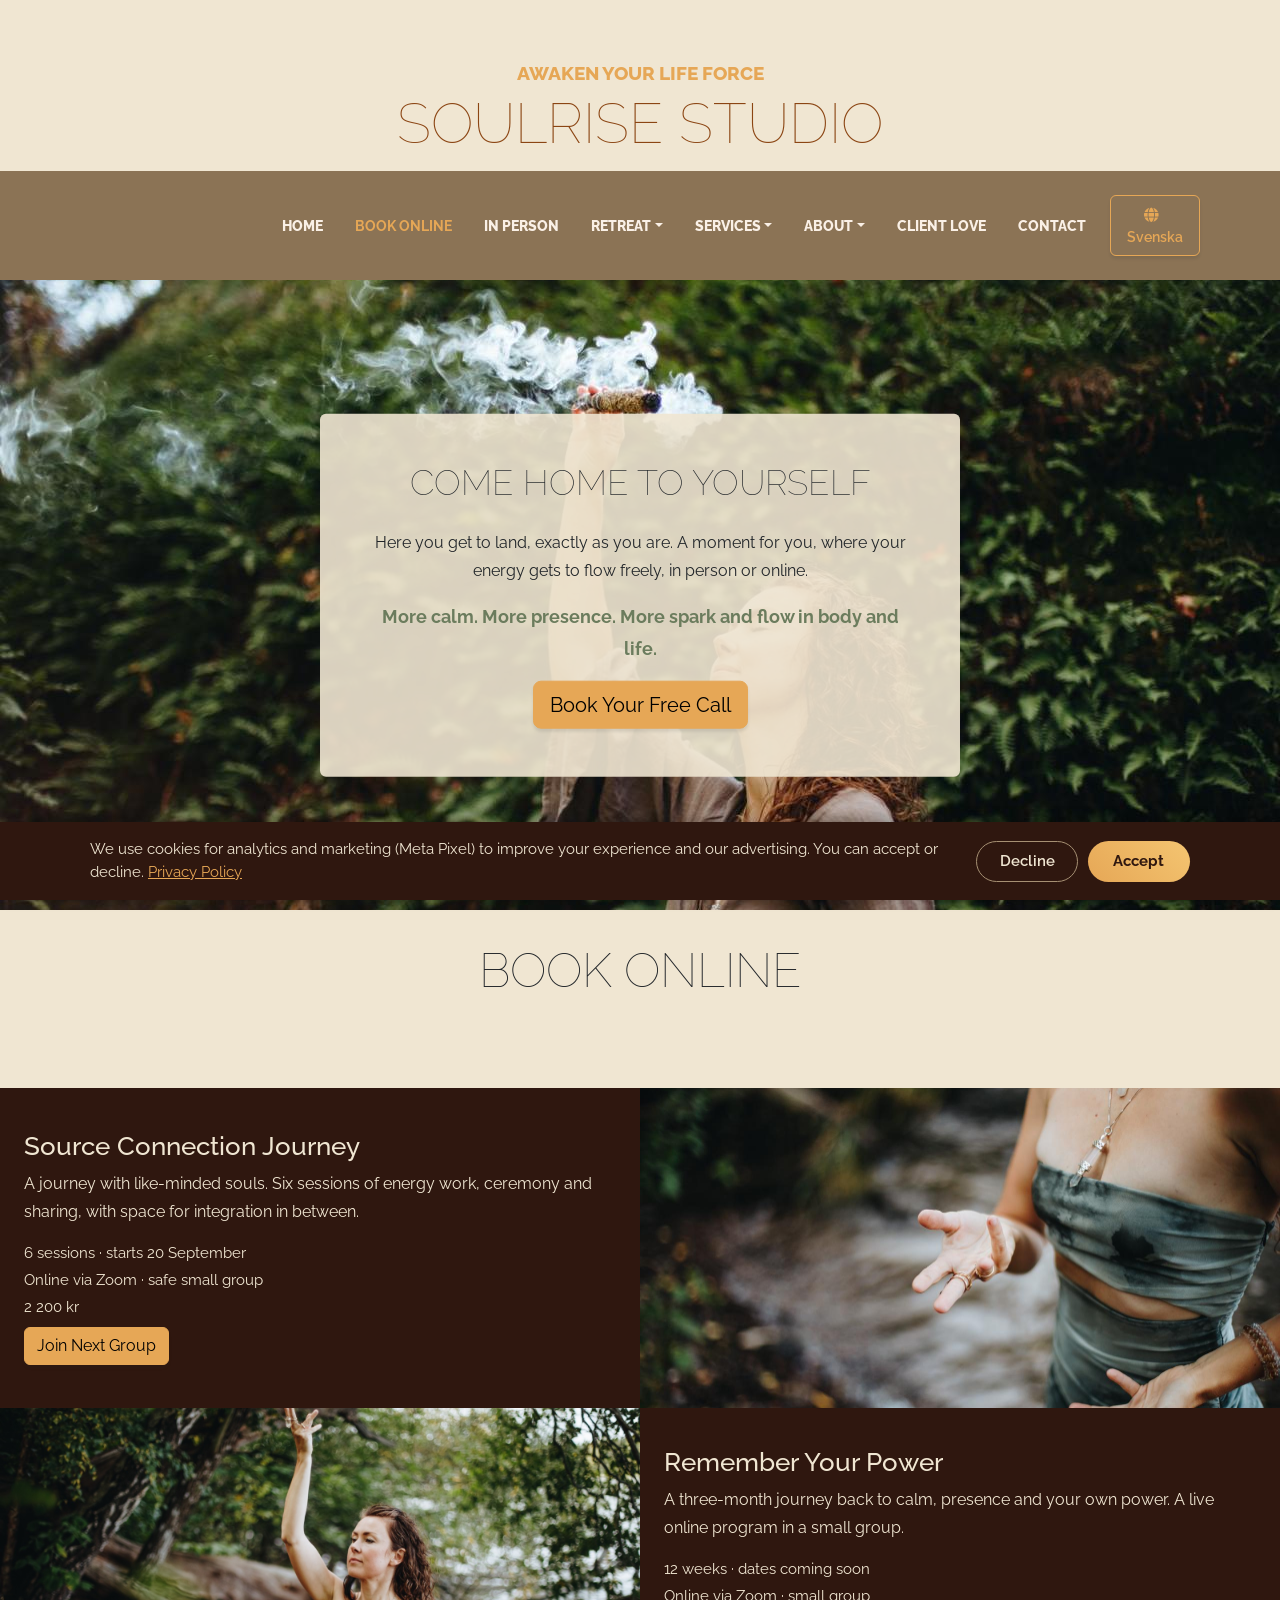
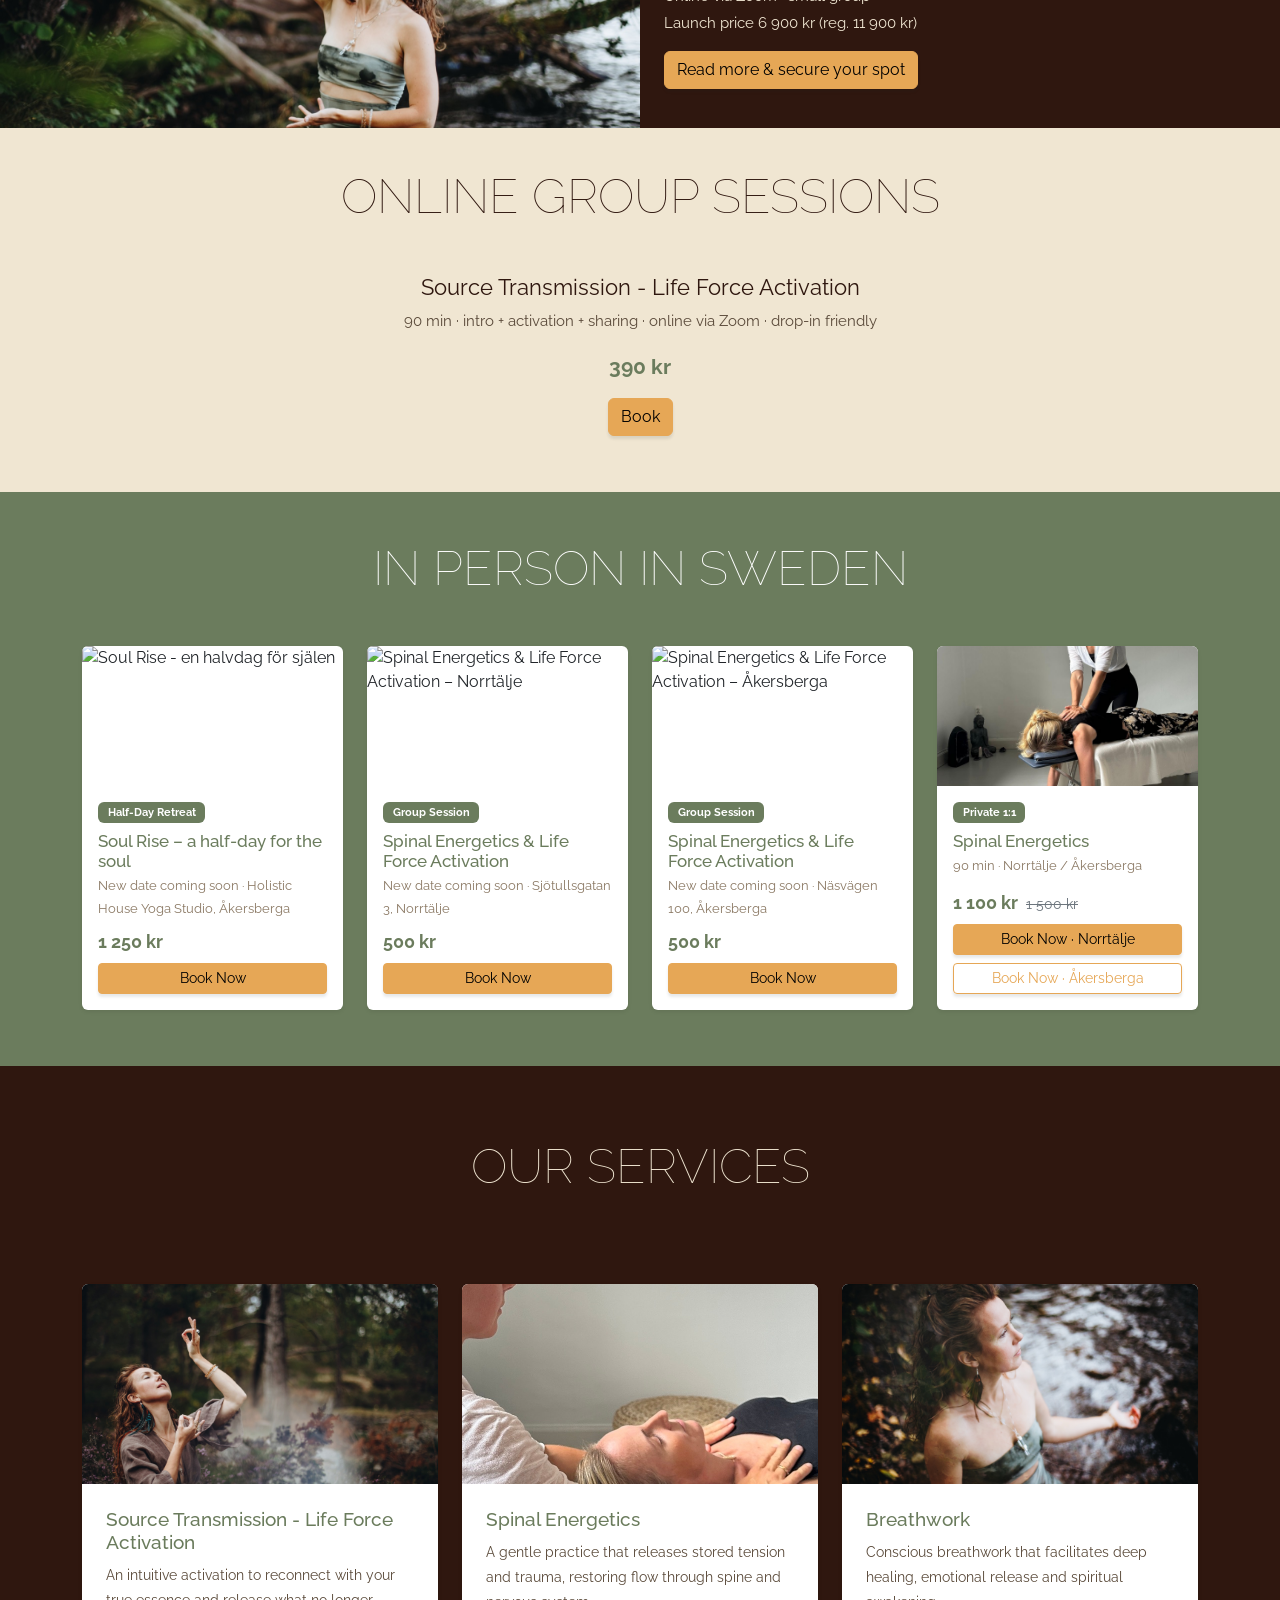
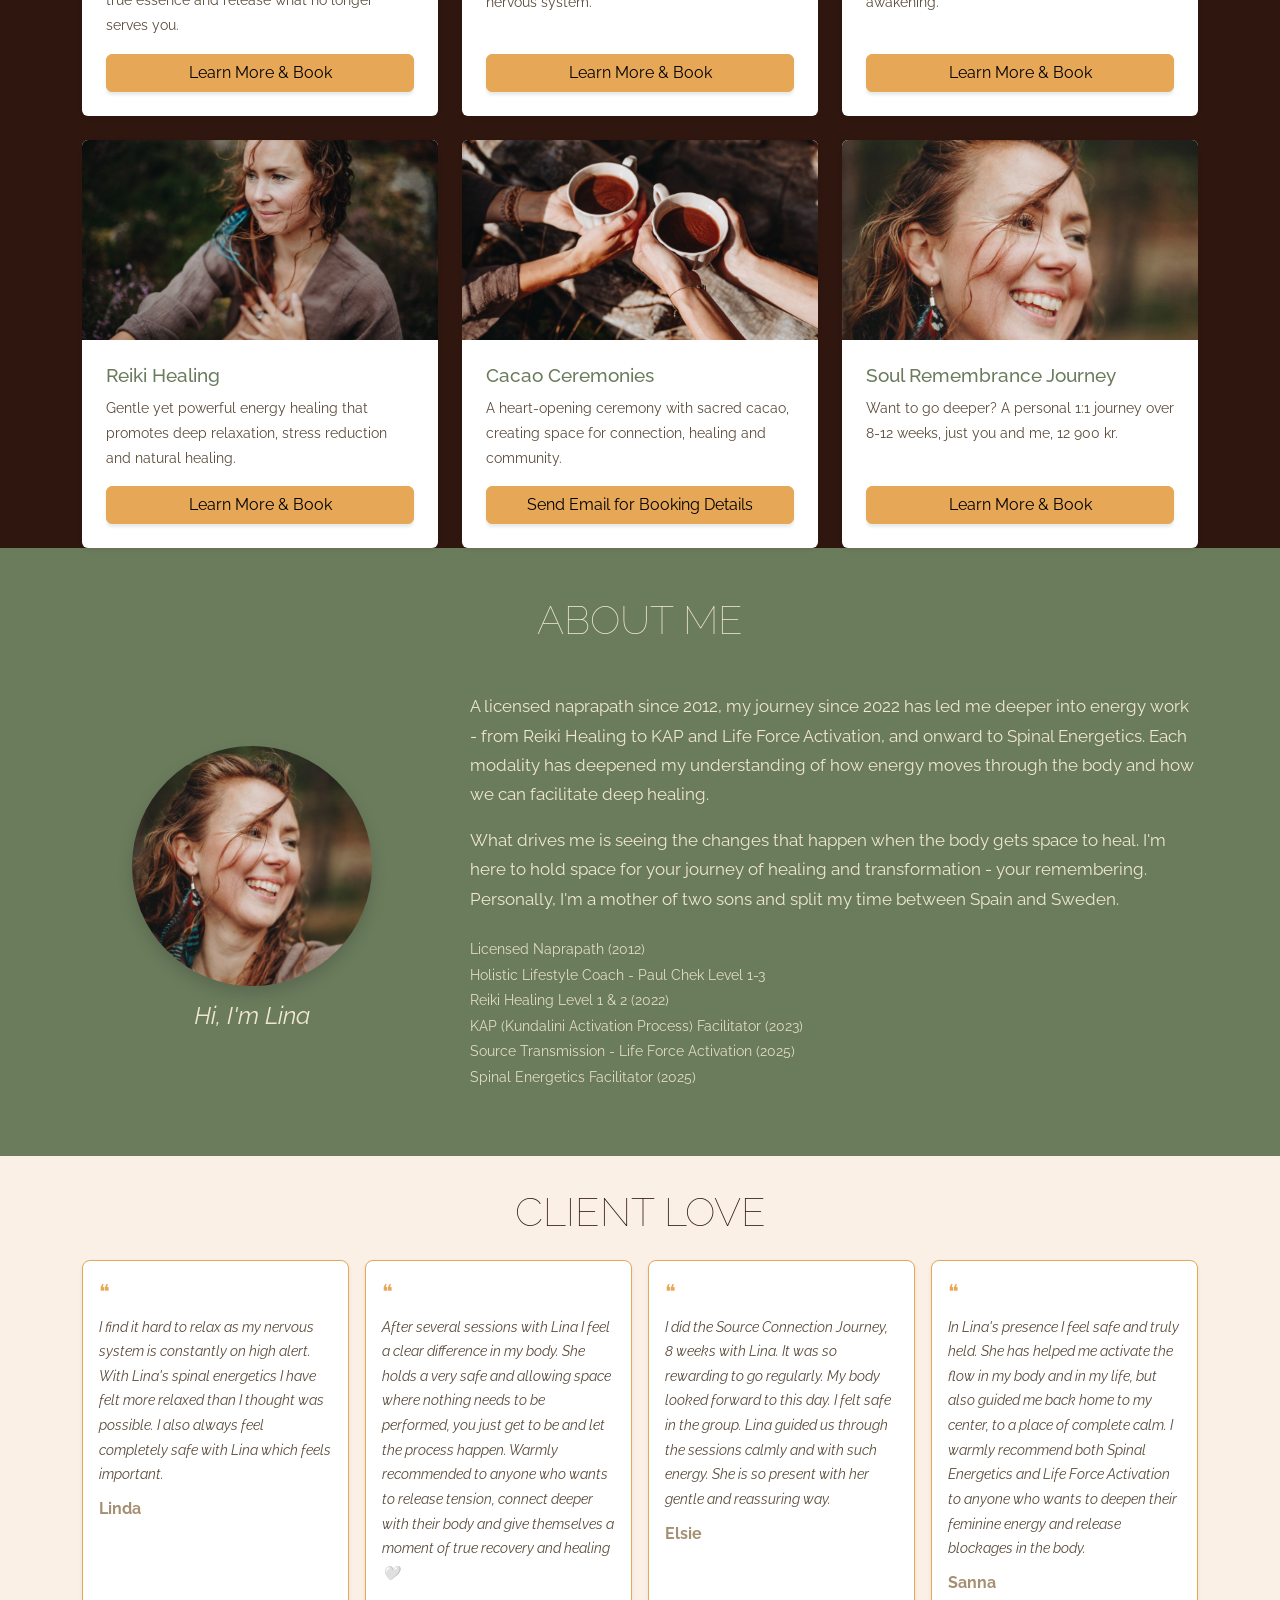
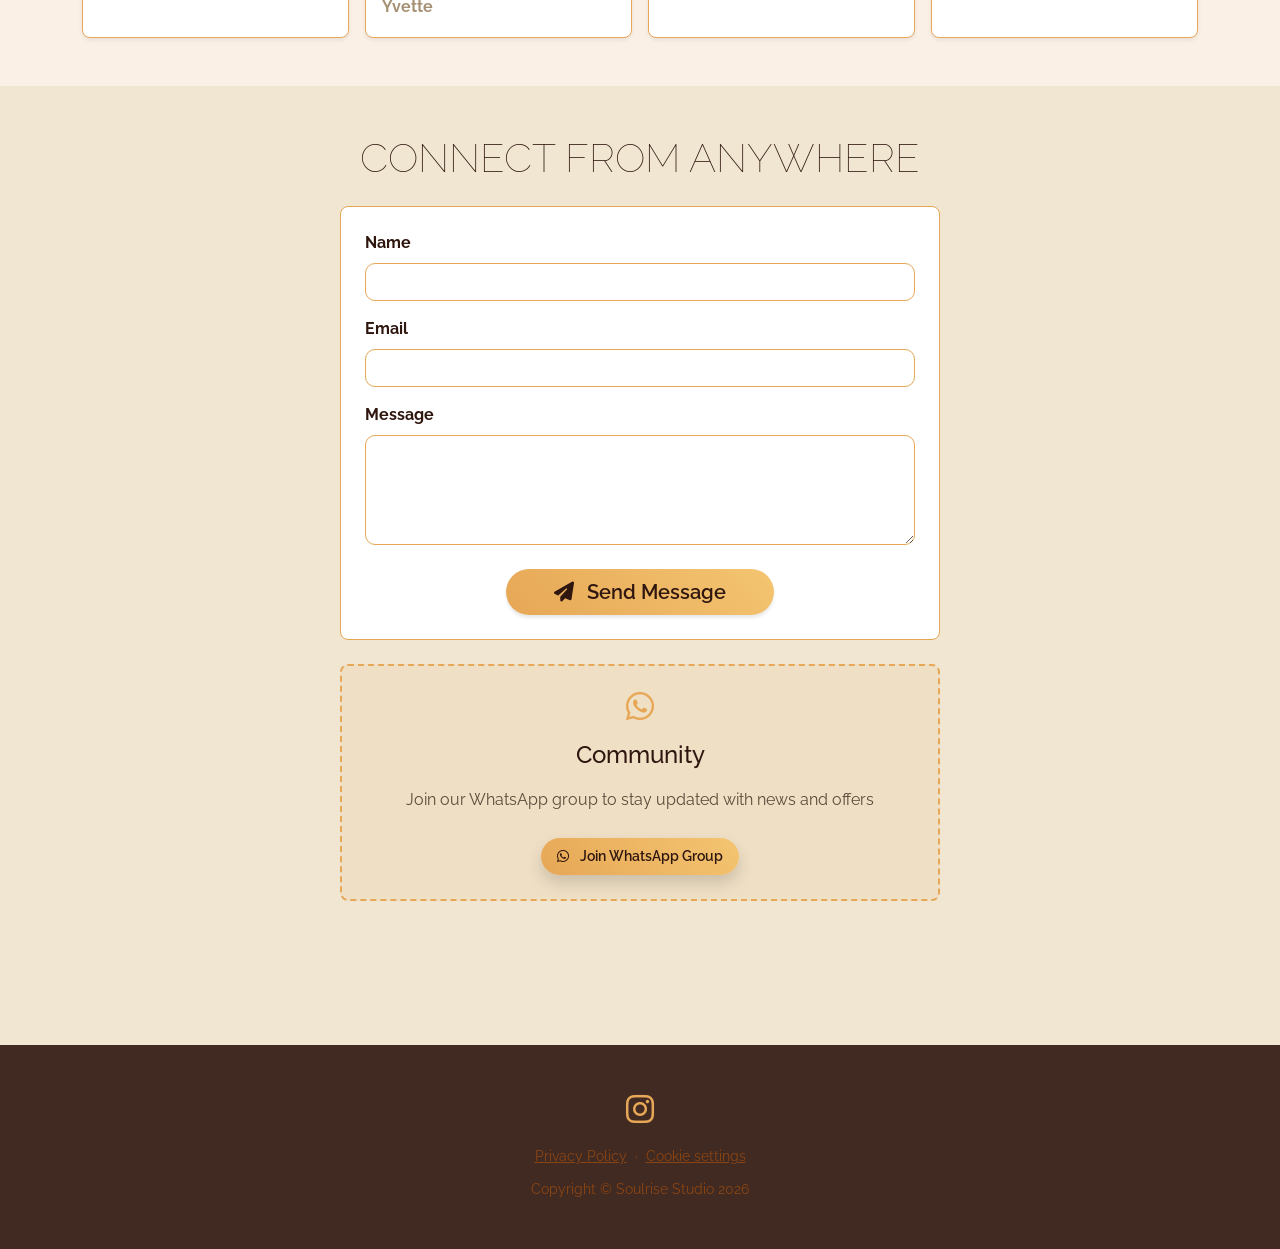
==== commit 12dcb8e8: "Simplify homepage layout and update booking links Redesigns the busiest sections of index.html into " ====
--- a/index.html
+++ b/index.html
@@ -44,6 +44,13 @@
             }
         }
 
+        /* Let clients click straight to a different service in the booking widget
+           without first having to deselect the one they'd already chosen. */
+        #sb_widget [role="button"][aria-disabled="true"]:has(h3) {
+            pointer-events: auto !important;
+            cursor: pointer !important;
+        }
+
         /* Mobile dropdown styling - remove any conflicting styles */
         @media (max-width: 991.98px) {
             .dropdown-menu {
@@ -123,92 +130,6 @@
             margin-bottom: 1.5rem;
         }
 
-        /* Add same spacing between CTA heading lines */
-        .cta .section-heading .section-heading-upper {
-            margin-bottom: 1.5rem;
-        }
-
-        /* Green background for Life Force Activation section - full width */
-        #life-force-activation {
-            position: relative;
-        }
-
-        #life-force-activation::before {
-            content: "";
-            position: absolute;
-            top: -50px;
-            left: 0;
-            width: 100%;
-            height: calc(100% + 50px);
-            background-color: #6b7c5d;
-            z-index: -1;
-        }
-
-        /* Brown background for Spinal Energetics section - extends upward */
-        #spinal-energetics {
-            position: relative;
-        }
-
-        #spinal-energetics::before {
-            content: "";
-            position: absolute;
-            top: -50px;
-            left: 0;
-            width: 100%;
-            height: calc(100% + 50px);
-            background-color: #8B7355;
-            z-index: -1;
-        }
-
-        /* Green background for Breathwork section - extends upward */
-        #breathwork {
-            position: relative;
-        }
-
-        #breathwork::before {
-            content: "";
-            position: absolute;
-            top: -50px;
-            left: 0;
-            width: 100%;
-            height: calc(100% + 50px);
-            background-color: #6b7c5d;
-            z-index: -1;
-        }
-
-        /* Brown background for Reiki Healing section - extends upward */
-        #reiki-healing {
-            position: relative;
-        }
-
-        #reiki-healing::before {
-            content: "";
-            position: absolute;
-            top: -50px;
-            left: 0;
-            width: 100%;
-            height: calc(100% + 50px);
-            background-color: #8B7355;
-            z-index: -1;
-        }
-
-        /* Green background for Cacao Ceremonies section - extends upward */
-        #cacao-ceremonies {
-            position: relative;
-        }
-
-        #cacao-ceremonies::before {
-            content: "";
-            position: absolute;
-            top: -50px;
-            left: 0;
-            width: 100%;
-            height: calc(100% + 50px);
-            background-color: #6b7c5d;
-            z-index: -1;
-        }
-
-
         /* Background color for home section */
         #home {
             background-color: #a69073;
@@ -252,129 +173,11 @@
             z-index: 1030 !important;
         }
 
-        /* Full background for contact section */
-        #contact {
-            position: relative;
-            margin-top: -3rem;
-            padding-top: 3rem;
-            padding-bottom: 3rem;
-            margin-bottom: 0;
-        }
-
-        #contact::before {
-            content: "";
-            position: absolute;
-            top: -50px;
-            left: 0;
-            width: 100%;
-            height: calc(100% + 50px);
-            background-color: #F0E6D2;
-            z-index: -1;
-        }
-
-        /* Connect CTA section to green section above */
-        .cta {
-            position: relative;
-            margin-top: -5rem;
-            padding-top: 7rem;
-        }
-
-        .cta::before {
-            content: "";
-            position: absolute;
-            top: -50px;
-            left: 0;
-            width: 100%;
-            height: calc(100% + 50px);
-            background-color: #e6a756;
-            z-index: -1;
-        }
-
-        /* Header color backgrounds for Life Force Activation, Spinal Energetics and Reiki Healing */
-        #life-force-activation::before,
-        #spinal-energetics::before,
-        #reiki-healing::before {
-            background-color: #2F170F !important;
-            display: block !important;
-        }
-
-        /* Same dark brown as the services section background */
-        #breathwork::before,
-        #cacao-ceremonies::before {
-            background-color: #2F170F !important;
-            /* Matches #services so the dividers read as breathing room */
-        }
-
-        /* Breathing room between the service images */
-        #life-force-activation,
-        #spinal-energetics,
-        #breathwork,
-        #reiki-healing {
-            padding-bottom: 3rem;
-        }
-
-        /* Last one sits flush against the section below */
-        #cacao-ceremonies {
-            padding-bottom: 0;
-        }
-
-        /* Spinal Energetics text color same as Soulrise Studio */
-        #spinal-energetics .section-heading-lower {
-            color: #8B4513 !important;
-            /* Same as text-faded/Soulrise Studio */
-        }
-
-        /* Reiki Healing text color same as Soulrise Studio */
-        #reiki-healing .section-heading-lower {
-            color: #8B4513 !important;
-            /* Same as text-faded/Soulrise Studio */
-        }
-
-        /* Life Force Activation text color same as Spinal Energetics */
-        #life-force-activation .section-heading-upper,
-        #life-force-activation .section-heading-lower {
-            color: #8B4513 !important;
-            /* Same as text-faded/Soulrise Studio */
-        }
-
-        /* Breathwork text color to header color */
-        #breathwork .section-heading-lower {
-            color: #F0E6D2 !important;
-            /* Header background color */
-        }
-
-        /* Cacao Ceremonies text color to header color */
-        #cacao-ceremonies .section-heading-lower {
-            color: #F0E6D2 !important;
-            /* Header background color */
-        }
-
         /* Sticky navigation only */
         #mainNav {
             position: sticky !important;
             top: 0 !important;
             z-index: 1000 !important;
-        }
-
-        /* Service section headings - force smaller size and same font */
-        #life-force-activation h3,
-        #spinal-energetics h3,
-        #breathwork h3,
-        #reiki-healing h3,
-        #cacao-ceremonies h3 {
-            font-size: 1.5rem !important;
-            font-family: "Raleway", -apple-system, BlinkMacSystemFont, "Segoe UI", Roboto, "Helvetica Neue", Arial, sans-serif !important;
-            text-transform: none !important;
-        }
-
-        #life-force-activation h3 span,
-        #spinal-energetics h3 span,
-        #breathwork h3 span,
-        #reiki-healing h3 span,
-        #cacao-ceremonies h3 span {
-            font-size: 1.5rem !important;
-            font-family: "Raleway", -apple-system, BlinkMacSystemFont, "Segoe UI", Roboto, "Helvetica Neue", Arial, sans-serif !important;
-            text-transform: none !important;
         }
 
         /* Mobile navbar brand visibility */
@@ -407,125 +210,6 @@
 
         /* Mobile layout for services - convert full-width sections to standard layout */
         @media (max-width: 768px) {
-
-            /* Convert all full-width service sections to mobile layout - force zero margins */
-            #life-force-activation.mb-5,
-            #spinal-energetics.mb-5,
-            #breathwork.mb-5,
-            #reiki-healing.mb-5,
-            #cacao-ceremonies.mb-5 {
-                margin-bottom: 0 !important;
-                margin-top: 0 !important;
-                position: static !important;
-                padding: 0 15px !important;
-            }
-
-            /* Reset background styling for mobile */
-            #life-force-activation::before,
-            #spinal-energetics::before,
-            #breathwork::before,
-            #reiki-healing::before,
-            #cacao-ceremonies::before {
-                display: none !important;
-            }
-
-            #life-force-activation .w-100,
-            #spinal-energetics .w-100,
-            #breathwork .w-100,
-            #reiki-healing .w-100,
-            #cacao-ceremonies .w-100 {
-                position: static !important;
-                width: 100% !important;
-                margin-bottom: 0 !important;
-                margin-top: 0 !important;
-            }
-
-            #life-force-activation img,
-            #spinal-energetics img,
-            #breathwork img,
-            #reiki-healing img,
-            #cacao-ceremonies img {
-                height: 200px !important;
-                width: 100% !important;
-                border-radius: 0.5rem !important;
-                object-fit: cover !important;
-            }
-
-            /* Hide title overlays on mobile */
-            #breathwork .position-absolute:first-of-type,
-            #cacao-ceremonies .position-absolute:first-of-type {
-                display: none !important;
-            }
-
-            #cacao-ceremonies>.d-block {
-                margin-bottom: 0 !important;
-            }
-
-            #breathwork>.d-block.d-md-none,
-            #cacao-ceremonies>.d-block.d-md-none {
-                margin-bottom: 0 !important;
-            }
-
-            /* Hide desktop title overlays on mobile */
-            #breathwork .position-absolute:nth-of-type(1),
-            #cacao-ceremonies .position-absolute:nth-of-type(1) {
-                display: none !important;
-            }
-
-            /* Convert text overlays to normal content below image */
-            #life-force-activation .position-absolute:last-of-type,
-            #spinal-energetics .position-absolute:last-of-type,
-            #breathwork .position-absolute:last-of-type,
-            #reiki-healing .position-absolute:last-of-type,
-            #cacao-ceremonies .position-absolute:last-of-type {
-                position: static !important;
-                transform: none !important;
-                margin-top: 0 !important;
-                top: auto !important;
-                left: auto !important;
-                width: 100% !important;
-            }
-
-            /* Style the mobile content containers */
-            #life-force-activation .position-absolute:last-of-type .container,
-            #spinal-energetics .position-absolute:last-of-type .container,
-            #breathwork .position-absolute:last-of-type .container,
-            #reiki-healing .position-absolute:last-of-type .container,
-            #cacao-ceremonies .position-absolute:last-of-type .container {
-                padding: 0 !important;
-            }
-
-            /* The container padding above normally cancels Bootstrap's negative
-               row margins. With it zeroed, the rows stuck 12px out on each side
-               and made the whole page draggable sideways. */
-            #life-force-activation .row,
-            #spinal-energetics .row,
-            #breathwork .row,
-            #reiki-healing .row,
-            #cacao-ceremonies .row {
-                margin-left: 0 !important;
-                margin-right: 0 !important;
-            }
-
-            #life-force-activation .position-absolute:last-of-type .col-lg-8,
-            #spinal-energetics .position-absolute:last-of-type .col-lg-8,
-            #breathwork .position-absolute:last-of-type .col-lg-8,
-            #reiki-healing .position-absolute:last-of-type .col-lg-8,
-            #cacao-ceremonies .position-absolute:last-of-type .col-lg-8 {
-                max-width: 100% !important;
-            }
-
-            #life-force-activation .position-absolute:last-of-type .p-5,
-            #spinal-energetics .position-absolute:last-of-type .p-5,
-            #breathwork .position-absolute:last-of-type .p-5,
-            #reiki-healing .position-absolute:last-of-type .p-5,
-            #cacao-ceremonies .position-absolute:last-of-type .p-5 {
-                background-color: #F0E6D2 !important;
-                margin-top: -1.5rem !important;
-                margin-bottom: 0 !important;
-                padding: 1rem 1.5rem 0.5rem 1.5rem !important;
-                border-radius: 0.5rem !important;
-            }
 
             /* Mobile styling for About section */
             #about .text-center {
@@ -574,67 +258,6 @@
                 margin-top: -2rem !important;
             }
 
-            #services {
-                padding-top: 0 !important;
-                padding-bottom: 0.5rem !important;
-                margin-top: -3rem !important;
-            }
-
-            #services .mb-5 {
-                margin-bottom: 0 !important;
-                margin-top: -1rem !important;
-            }
-
-            #life-force-activation,
-            #spinal-energetics,
-            #breathwork,
-            #reiki-healing,
-            #cacao-ceremonies {
-                margin-bottom: 0 !important;
-                margin-top: 0 !important;
-            }
-
-            #life-force-activation .position-absolute:last-of-type .p-5,
-            #spinal-energetics .position-absolute:last-of-type .p-5,
-            #breathwork .position-absolute:last-of-type .p-5,
-            #reiki-healing .position-absolute:last-of-type .p-5,
-            #cacao-ceremonies .position-absolute:last-of-type .p-5 {
-                padding-bottom: 0.5rem !important;
-                padding-top: 1rem !important;
-                margin-top: -0.5rem !important;
-                margin-bottom: 0 !important;
-            }
-
-            #life-force-activation .d-flex.flex-wrap,
-            #spinal-energetics .d-flex.flex-wrap,
-            #breathwork .d-flex.flex-wrap,
-            #reiki-healing .d-flex.flex-wrap,
-            #cacao-ceremonies .d-flex.flex-wrap {
-                margin-bottom: 0 !important;
-            }
-
-            #life-force-activation .w-100,
-            #spinal-energetics .w-100,
-            #breathwork .w-100,
-            #reiki-healing .w-100,
-            #cacao-ceremonies .w-100 {
-                margin-bottom: 0 !important;
-            }
-
-            #breathwork>.d-block.d-md-none,
-            #cacao-ceremonies>.d-block.d-md-none {
-                margin-top: 0 !important;
-                margin-bottom: 0 !important;
-                padding-top: 0 !important;
-            }
-
-            #breathwork>.d-block.d-md-none .section-heading,
-            #cacao-ceremonies>.d-block.d-md-none .section-heading {
-                margin-top: 0.25rem !important;
-                margin-bottom: 0.25rem !important;
-            }
-
-
             #home .intro-text {
                 min-width: 90vw !important;
             }
@@ -683,32 +306,6 @@
 
 
 
-            /* Make service headings smaller on mobile */
-            #spinal-energetics h3,
-            #breathwork h3,
-            #reiki-healing h3,
-            #cacao-ceremonies h3 {
-                font-size: 1.8rem !important;
-                margin-bottom: 0.5rem !important;
-                margin-top: 0.5rem !important;
-                line-height: 1.2 !important;
-            }
-
-            #spinal-energetics h3 span,
-            #breathwork h3 span,
-            #reiki-healing h3 span,
-            #cacao-ceremonies h3 span {
-                font-size: 1.8rem !important;
-            }
-
-            /* Make sure line breaks work on mobile for Source Transmission */
-            #life-force-activation h3 .d-md-none {
-                line-height: 1.3 !important;
-                display: inline-block !important;
-                white-space: normal !important;
-                text-align: center !important;
-                width: 100% !important;
-            }
 
 
 
@@ -930,17 +527,19 @@
                 <div class="intro-text text-center p-5 rounded"
                     style="background-color: rgba(240, 230, 210, 0.9); max-width: 800px;">
                     <h2 class="section-heading mb-4">
-                        <span class="section-heading-lower" id="hero-title">Your Journey Awaits</span>
+                        <span class="section-heading-lower" id="hero-title" style="font-size: 2.2rem;"
+                            data-en="Come Home to Yourself" data-sv="Kom hem till dig själv">Kom hem till dig
+                            själv</span>
                     </h2>
                     <p class="mb-3"
-                        data-en="Feel the whisper of your soul calling you home to yourself. There's a light within you waiting to shine, a vibrant energy longing to flow freely. It's about remembering who you truly are."
-                        data-sv="Känn hur din själ viskar och leder dig hem till dig själv. Det finns ett ljus inom dig som vill skina, en levande energi som längtar efter att flöda fritt. Det handlar om att minnas ditt sanna jag.">
-                        Feel the whisper of your soul calling you home to yourself. There's a light within you waiting
-                        to shine, a vibrant energy longing to flow freely. It's about remembering who you truly are.</p>
+                        data-en="Here you get to land, exactly as you are. A moment for you, where your energy gets to flow freely, in person or online."
+                        data-sv="Här får du landa, precis som du är. En stund för dig, där din energi får flöda fritt, på plats eller online.">
+                        Här får du landa, precis som du är. En stund för dig, där din energi får flöda fritt, på plats
+                        eller online.</p>
                     <p class="mb-3 fw-bold" style="font-size: 1.15rem; color: #6b7c5d;"
                         data-en="More calm. More presence. More spark and flow in body and life."
-                        data-sv="Mer lugn. Mer närvaro. Mer pirr och flow i kroppen och livet.">
-                        More calm. More presence. More spark and flow in body and life.</p>
+                        data-sv="Mer lugn. Mer närvaro. Mer pirr och flow i kroppen och i livet.">
+                        Mer lugn. Mer närvaro. Mer pirr och flow i kroppen och i livet.</p>
                     <div class="intro-button mx-auto"><a class="btn btn-primary btn-lg"
                             href="#book-online"><span
                                 data-en="Book Your Free Call" data-sv="Boka ditt gratis samtal">Book
@@ -952,7 +551,7 @@
 
     <!-- Book Online Widget Section -->
     <section class="page-section" id="book-online"
-        style="padding: 2rem 0 4rem 0; background-color: #F0E6D2; margin-top: 0;">
+        style="padding: 2rem 0 4rem 0; background-color: #F0E6D2; margin-top: 0; margin-bottom: 0;">
         <div class="container">
             <div class="text-center mb-4">
                 <h2 class="section-heading">
@@ -1034,61 +633,81 @@
                     new MutationObserver(() => hideSelectServiceHeading(widgetContainer))
                         .observe(widgetContainer, { childList: true, subtree: true, characterData: true });
 
-                    // Hide the back-arrow button at the top of each step.
-                    function hideBackArrow(root) {
+                    // Hide the back-arrow only on the "Select service" step (nothing useful to go back
+                    // to there) — keep it visible/usable on later steps like picking a date/time, so
+                    // clients can change their service choice.
+                    function isOnServiceStep(root) {
+                        return !!root.querySelector('[role="button"] h3');
+                    }
+                    function updateBackArrow(root) {
                         const backButton = root.querySelector('button');
-                        if (backButton) backButton.style.display = 'none';
+                        if (backButton) backButton.style.display = isOnServiceStep(root) ? 'none' : '';
                     }
-                    new MutationObserver(() => hideBackArrow(widgetContainer))
+                    new MutationObserver(() => updateBackArrow(widgetContainer))
                         .observe(widgetContainer, { childList: true, subtree: true });
+
+                    // Remember which service was selected so we can remind the client of it
+                    // once they move on to picking a date and time.
+                    let selectedServiceName = null;
+                    function captureSelectedService(root) {
+                        const selectedCard = root.querySelector('[role="button"][aria-disabled="false"] h3');
+                        if (selectedCard) selectedServiceName = selectedCard.textContent.trim();
+                    }
+                    function isOnDateStep(root) {
+                        const dayCells = Array.from(root.querySelectorAll('[role="button"]')).filter((el) =>
+                            /^\d{1,2}$/.test(el.textContent.trim())
+                        );
+                        return dayCells.length > 20;
+                    }
+                    function updateSelectedServiceBanner(root) {
+                        captureSelectedService(root);
+                        let banner = document.getElementById('sb-selected-service-banner');
+                        if (isOnDateStep(root) && selectedServiceName) {
+                            if (!banner) {
+                                banner = document.createElement('div');
+                                banner.id = 'sb-selected-service-banner';
+                                banner.style.cssText = 'background:#F0E6D2;border:1px solid #E7DCC7;border-radius:10px;padding:0.7rem 1rem;margin-bottom:1rem;font-weight:600;color:#2F170F;text-align:center;';
+                                root.insertBefore(banner, root.firstChild);
+                            }
+                            const newText = 'Vald tjänst: ' + selectedServiceName;
+                            if (banner.textContent !== newText) banner.textContent = newText;
+                        } else if (banner) {
+                            banner.remove();
+                        }
+                    }
+                    new MutationObserver(() => updateSelectedServiceBanner(widgetContainer))
+                        .observe(widgetContainer, { childList: true, subtree: true, characterData: true });
+
+                    // Let clients switch services directly: clicking a different (greyed-out) service
+                    // card first deselects the currently chosen one, then selects the new one.
+                    widgetContainer.addEventListener('click', function (e) {
+                        const card = e.target.closest('[role="button"]');
+                        if (!card || !card.querySelector('h3')) return;
+                        if (card.getAttribute('aria-disabled') !== 'true') return;
+
+                        e.preventDefault();
+                        e.stopPropagation();
+
+                        const cards = Array.from(widgetContainer.querySelectorAll('[role="button"]')).filter((c) =>
+                            c.querySelector('h3')
+                        );
+                        const selected = cards.find((c) => c.getAttribute('aria-disabled') === 'false');
+                        if (selected) selected.click();
+
+                        setTimeout(() => card.click(), 150);
+                    }, true);
+
+                    // Hide the "My personal data" link — not relevant for guests booking here.
+                    function hidePersonalDataLink(root) {
+                        const link = Array.from(root.querySelectorAll('a')).find((a) =>
+                            a.textContent.trim() === 'My personal data'
+                        );
+                        if (link) (link.closest('div') || link).style.display = 'none';
+                    }
+                    new MutationObserver(() => hidePersonalDataLink(widgetContainer))
+                        .observe(widgetContainer, { childList: true, subtree: true, characterData: true });
                 });
             </script>
-        </div>
-    </section>
-
-    <!-- Flagship Program: Remember Your Power -->
-    <section class="page-section" id="program" style="padding: 0; background-color: #2F170F; margin-top: 0;">
-        <div class="container-fluid p-0">
-            <div class="row g-0 align-items-stretch">
-                <!-- Image -->
-                <div class="col-lg-6">
-                    <img src="assets/img/hem-till-dig-sjalv.jpg" class="w-100 h-100"
-                        style="object-fit: cover; object-position: center 25%; min-height: 380px;"
-                        alt="Remember Your Power – onlineprogram med Lina" />
-                </div>
-                <!-- Text -->
-                <div class="col-lg-6 d-flex align-items-center">
-                    <div class="p-4 p-lg-5" style="color: #F0E6D2;">
-                        <span
-                            style="display:inline-block;text-transform:uppercase;letter-spacing:2px;font-size:0.9rem;color:#e6a756;margin-bottom:0.75rem;"
-                            data-en="3-month online program" data-sv="3-månaders onlineprogram">3-month online
-                            program</span>
-                        <h2 class="section-heading mb-3" style="color:#F0E6D2;">
-                            <span class="section-heading-lower" data-en="Remember Your Power"
-                                data-sv="Remember Your Power">Remember Your Power</span>
-                        </h2>
-                        <p class="mb-4" style="font-size:1.15rem;color:#F0E6D2;"
-                            data-en="A three-month journey back to calm, presence and your own power. A live online program in a small group."
-                            data-sv="En tre månaders resa tillbaka till lugn, närvaro och din egen kraft. Ett live-sänt onlineprogram i liten grupp.">
-                            A three-month journey back to calm, presence and your own power. A live online program in a
-                            small group.</p>
-                        <ul class="list-unstyled mb-4" style="color:#F0E6D2;">
-                            <li class="mb-2">🗓️ <span data-en="12 weeks · dates coming soon"
-                                    data-sv="12 veckor · datum kommer snart">12 weeks · dates coming soon</span></li>
-                            <li class="mb-2">💻 <span data-en="Online via Zoom · small group"
-                                    data-sv="Online via Zoom · liten grupp">Online via Zoom · small group</span>
-                            </li>
-                            <li class="mb-0">🌸 <span data-en="Launch price 6 900 kr (reg. 11 900 kr)"
-                                    data-sv="Lanseringspris 6 900 kr (ord. 11 900 kr)">Launch price 6 900 kr (reg. 11 900
-                                    kr)</span></li>
-                        </ul>
-                        <a href="remember-your-power.html" class="btn btn-primary btn-lg">
-                            <span data-en="Read more &amp; secure your spot" data-sv="Läs mer &amp; säkra din plats">Read
-                                more &amp; secure your spot</span>
-                        </a>
-                    </div>
-                </div>
-            </div>
         </div>
     </section>
 
@@ -1099,41 +718,30 @@
             <div class="row g-0 align-items-stretch">
                 <!-- Image (right on desktop, top on mobile) -->
                 <div class="col-lg-6 order-lg-2">
-                    <img src="assets/img/about.jpg" class="w-100 h-100"
-                        style="object-fit: cover; object-position: center; min-height: 380px;"
+                    <img src="assets/img/about.jpg" class="w-100"
+                        style="object-fit: cover; object-position: center; height: 320px;"
                         alt="Source Connection Journey – gruppresa online med Lina" />
                 </div>
                 <!-- Text -->
                 <div class="col-lg-6 order-lg-1 d-flex align-items-center">
-                    <div class="p-4 p-lg-5" style="color: #F0E6D2;">
-                        <span
-                            style="display:inline-block;text-transform:uppercase;letter-spacing:2px;font-size:0.9rem;color:#e6a756;margin-bottom:0.75rem;"
-                            data-en="Online group journey · 6 sessions"
-                            data-sv="Gruppresa online · 6 tillfällen">Online group journey · 6 sessions</span>
-                        <h2 class="section-heading mb-3" style="color:#F0E6D2;">
-                            <span class="section-heading-lower" data-en="Source Connection Journey"
-                                data-sv="Source Connection Journey">Source Connection Journey</span>
-                        </h2>
-                        <p class="mb-4" style="font-size:1.15rem;color:#F0E6D2;"
+                    <div class="p-4" style="color: #F0E6D2;">
+                        <h3 class="mb-2" style="color:#F0E6D2;font-size:1.6rem;">Source Connection Journey</h3>
+                        <p class="mb-3" style="font-size:1rem;color:#F0E6D2;"
                             data-en="A journey with like-minded souls. Six sessions of energy work, ceremony and sharing, with space for integration in between."
                             data-sv="En resa med likasinnade själar. Sex tillfällen med energiarbete, ceremoni och delning, med utrymme för integrering mellan träffarna.">
-                            A journey with like-minded souls. Six sessions of energy work, ceremony and sharing, with
-                            space for integration in between.</p>
-                        <ul class="list-unstyled mb-4" style="color:#F0E6D2;">
-                            <li class="mb-2">🗓️ <span data-en="6 sessions · starts 20 September"
-                                    data-sv="6 tillfällen · start 20 september">6 sessions · starts 20 September</span>
+                            En resa med likasinnade själar. Sex tillfällen med energiarbete, ceremoni och delning, med
+                            utrymme för integrering mellan träffarna.</p>
+                        <ul class="list-unstyled mb-2" style="color:#F0E6D2; font-size: 0.95rem;">
+                            <li class="mb-1"><span data-en="6 sessions · starts 20 September"
+                                    data-sv="6 tillfällen · start 20 september">6 tillfällen · start 20 september</span>
                             </li>
-                            <li class="mb-2">💻 <span data-en="Online via Zoom · safe small group"
-                                    data-sv="Online via Zoom · trygg liten grupp">Online via Zoom · safe small
-                                    group</span></li>
-                            <li class="mb-0">🌸 <span data-en="2 200 kr" data-sv="2 200 kr">2 200 kr</span></li>
+                            <li class="mb-1"><span data-en="Online via Zoom · safe small group"
+                                    data-sv="Online via Zoom · trygg liten grupp">Online via Zoom · trygg liten
+                                    grupp</span></li>
+                            <li class="mb-0"><span data-en="2 200 kr" data-sv="2 200 kr">2 200 kr</span></li>
                         </ul>
-                        <p class="small mb-4" style="color:#a69073;"
-                            data-en="Every other Sunday at 3 PM · 20/9, 4/10, 18/10, 1/11, 15/11, 29/11"
-                            data-sv="Varannan söndag kl. 15.00 · 20/9, 4/10, 18/10, 1/11, 15/11, 29/11">Every other
-                            Sunday at 3 PM · 20/9, 4/10, 18/10, 1/11, 15/11, 29/11</p>
-                        <a href="#book-online" class="btn btn-primary btn-lg">
-                            <span data-en="Join Next Group" data-sv="Gå med i nästa grupp">Join Next Group</span>
+                        <a href="#book-online" class="btn btn-primary">
+                            <span data-en="Join Next Group" data-sv="Gå med i nästa grupp">Gå med i nästa grupp</span>
                         </a>
                     </div>
                 </div>
@@ -1141,340 +749,212 @@
         </div>
     </section>
 
+    <!-- Flagship Program: Remember Your Power -->
+    <section class="page-section" id="program"
+        style="padding: 0; background-color: #2F170F; margin-top: 0; margin-bottom: 0;">
+        <div class="container-fluid p-0">
+            <div class="row g-0 align-items-stretch">
+                <!-- Image -->
+                <div class="col-lg-6">
+                    <img src="assets/img/remember-your-power-portrait.jpg" class="w-100"
+                        style="object-fit: cover; object-position: center 18%; height: 320px;"
+                        alt="Remember Your Power – onlineprogram med Lina" />
+                </div>
+                <!-- Text -->
+                <div class="col-lg-6 d-flex align-items-center">
+                    <div class="p-4" style="color: #F0E6D2;">
+                        <h3 class="mb-2" style="color:#F0E6D2;font-size:1.6rem;">Remember Your Power</h3>
+                        <p class="mb-3" style="font-size:1rem;color:#F0E6D2;"
+                            data-en="A three-month journey back to calm, presence and your own power. A live online program in a small group."
+                            data-sv="En tre månaders resa tillbaka till lugn, närvaro och din egen kraft. Ett live-sänt onlineprogram i liten grupp.">
+                            En tre månaders resa tillbaka till lugn, närvaro och din egen kraft. Ett live-sänt
+                            onlineprogram i liten grupp.</p>
+                        <ul class="list-unstyled mb-3" style="color:#F0E6D2; font-size: 0.95rem;">
+                            <li class="mb-1"><span data-en="12 weeks · dates coming soon"
+                                    data-sv="12 veckor · datum kommer snart">12 veckor · datum kommer snart</span>
+                            </li>
+                            <li class="mb-1"><span data-en="Online via Zoom · small group"
+                                    data-sv="Online via Zoom · liten grupp">Online via Zoom · liten grupp</span>
+                            </li>
+                            <li class="mb-0"><span data-en="Launch price 6 900 kr (reg. 11 900 kr)"
+                                    data-sv="Lanseringspris 6 900 kr (ord. 11 900 kr)">Lanseringspris 6 900 kr (ord.
+                                    11 900 kr)</span></li>
+                        </ul>
+                        <a href="remember-your-power.html" class="btn btn-primary">
+                            <span data-en="Read more &amp; secure your spot" data-sv="Läs mer &amp; säkra din plats">Läs
+                                mer &amp; säkra din plats</span>
+                        </a>
+                    </div>
+                </div>
+            </div>
+        </div>
+    </section>
+
     <!-- Weekly Group Classes Section -->
     <section class="page-section" id="weekly-classes"
-        style="padding: 5rem 0; background-color: #6b7c5d; margin-bottom: 0;">
+        style="padding: 2.5rem 0 3.5rem 0; background-color: #F0E6D2; margin-top: 0; margin-bottom: 0;">
         <div class="container">
             <div class="text-center mb-5">
-                <h2 class="section-heading" style="color: white;">
+                <h2 class="section-heading" style="color: #2F170F;">
                     <span class="section-heading-lower" data-en="Online Group Sessions"
                         data-sv="Gruppsessioner online">Online Group Sessions</span>
                 </h2>
-                <p style="font-size: 1.1rem; color: #F0E6D2;" data-en="Drop in to a single session"
-                    data-sv="Hoppa in på en enstaka session">Drop in to a single session</p>
-            </div>
-
-            <div class="row g-4 justify-content-center">
-                <!-- Life Force Activation - Weekend -->
-                <div class="col-lg-3">
-                    <div class="card h-100 border-0 shadow-sm">
-                        <div class="card-header text-center" style="background-color: #a69073; color: white;">
-                            <h5 class="mb-0" data-en="Life Force Activation" data-sv="Life Force Activation">Life Force
-                                Activation</h5>
-                            <small data-en="Weekend & Evening Sessions" data-sv="Helg- & Kvällssessioner">Weekend &
-                                Evening Sessions</small>
-                        </div>
-                        <div class="card-body text-center p-4">
-                            <div class="display-6 fw-bold text-primary mb-2">1.5h</div>
-                            <div class="fw-bold text-success mb-3" style="font-size: 1.3rem;">390 kr</div>
-                            <ul class="list-unstyled text-start mb-4">
-                                <li class="mb-2">✓ <span data-en="90 min session" data-sv="90 min session">90 min
-                                        session</span></li>
-                                <li class="mb-2">✓ <span data-en="60 min activation" data-sv="60 min aktivering">60 min
-                                        activation</span></li>
-                                <li class="mb-2">✓ <span data-en="Intro + sharing" data-sv="Intro + delning">Intro +
-                                        sharing</span></li>
-                                <li class="mb-2">✓ <span data-en="Online via Zoom" data-sv="Online via Zoom">Online via
-                                        Zoom</span></li>
-                                <li class="mb-2">✓ <span data-en="Drop-in friendly" data-sv="Drop-in vänligt">Drop-in
-                                        friendly</span></li>
-                            </ul>
-                        </div>
-                        <div class="card-footer border-0 bg-transparent text-center">
-                            <a href="https://peach.nu/activities/igGZ8M3A6qrxdqiRwrid" class="btn btn-primary btn-lg"
-                                target="_blank">
-                                <span data-en="Book" data-sv="Boka">Book</span>
-                            </a>
-                        </div>
-                    </div>
-                </div>
-
-                <!-- Life Force Activation - Lunch -->
-                <div class="col-lg-3">
-                    <div class="card h-100 border-0 shadow-sm">
-                        <div class="card-header text-center" style="background-color: #a69073; color: white;">
-                            <h5 class="mb-0" data-en="Life Force Activation" data-sv="Life Force Activation">Life Force
-                                Activation</h5>
-                            <small data-en="Lunch Sessions" data-sv="Lunchsessioner">Lunch Sessions</small>
-                        </div>
-                        <div class="card-body text-center p-4">
-                            <div class="display-6 fw-bold text-primary mb-2">1h</div>
-                            <div class="fw-bold text-success mb-3" style="font-size: 1.3rem;">300 kr</div>
-                            <ul class="list-unstyled text-start mb-4">
-                                <li class="mb-2">✓ <span data-en="1 hour session" data-sv="1 timmes session">1 hour
-                                        session</span></li>
-                                <li class="mb-2">✓ <span data-en="45 min activation" data-sv="45 min aktivering">45 min
-                                        activation</span></li>
-                                <li class="mb-2">✓ <span data-en="No intro - for experienced"
-                                        data-sv="Ingen intro - för de som testat tidigare">No intro - for
-                                        experienced</span></li>
-                                <li class="mb-2">✓ <span data-en="Sharing at the end"
-                                        data-sv="Delning på slutet">Sharing at the end</span></li>
-                                <li class="mb-2">✓ <span data-en="Online via Zoom" data-sv="Online via Zoom">Online via
-                                        Zoom</span></li>
-                                <li class="mb-2">✓ <span data-en="Drop-in friendly" data-sv="Drop-in vänligt">Drop-in
-                                        friendly</span></li>
-                            </ul>
-                        </div>
-                        <div class="card-footer border-0 bg-transparent text-center">
-                            <a href="https://peach.nu/activities/d7uHMPGFanmZWAzIP6BN" class="btn btn-primary btn-lg"
-                                target="_blank">
-                                <span data-en="Book" data-sv="Boka">Book</span>
-                            </a>
-                        </div>
-                    </div>
-                </div>
-
-            </div>
+            </div>
+
+            <div class="text-center mx-auto" style="max-width: 480px;">
+                <h5 class="mb-2" style="font-size: 1.4rem; font-weight: 400; color: #2F170F;">Source Transmission -
+                    Life Force Activation</h5>
+                <p class="mb-3" style="font-size: 0.95rem; color: #5a4a3a;"
+                    data-en="90 min · intro + activation + sharing · online via Zoom · drop-in friendly"
+                    data-sv="90 min · intro + aktivering + delning · online via Zoom · drop-in vänligt">90
+                    min · intro + aktivering + delning · online via Zoom · drop-in vänligt</p>
+                <div class="fw-bold mb-3" style="font-size: 1.3rem; color: #6b7c5d;">390 kr</div>
+                <a href="#book-online" class="btn btn-primary">
+                    <span data-en="Book" data-sv="Boka">Boka</span>
+                </a>
+            </div>
+
+            <!-- Life Force Activation - Lunch (hidden until Lina activates it again) -->
+            <!--
+            <div class="text-center mx-auto" style="max-width: 480px;">
+                <h5 class="mb-2" style="font-size: 1.4rem; font-weight: 400; color: #2F170F;">Life Force Activation
+                </h5>
+                <p class="mb-1" style="font-size: 0.85rem; color:#a69073;"
+                    data-en="Lunch Sessions" data-sv="Lunchsessioner">Lunch Sessions</p>
+                <p class="mb-3" style="font-size: 0.95rem; color: #5a4a3a;"
+                    data-en="1 hour · no intro, for experienced · sharing at the end · drop-in friendly"
+                    data-sv="1 timme · ingen intro, för dig som testat tidigare · delning på slutet · drop-in vänligt">
+                    1 timme · ingen intro, för dig som testat tidigare · delning på slutet · drop-in
+                    vänligt</p>
+                <div class="fw-bold mb-3" style="font-size: 1.3rem; color: #6b7c5d;">300 kr</div>
+                <a href="#book-online" class="btn btn-primary">
+                    <span data-en="Book" data-sv="Boka">Boka</span>
+                </a>
+            </div>
+            -->
         </div>
     </section>
 
     <!-- Packages Section -->
-    <section class="page-section" id="packages" style="padding: 0 0 2rem 0; background-color: #F0E6D2;">
-        <div class="container">
-            <div class="text-center mb-5">
-                <h2 class="section-heading">
-                    <span class="section-heading-lower" data-en="Want to go deeper? 1:1 with me"
-                        data-sv="Vill du gå djupare? 1:1 med mig">Want to go deeper? 1:1 with me</span>
-                </h2>
-            </div>
-
-            <div class="row justify-content-center align-items-stretch shadow-lg rounded-3 overflow-hidden"
-                style="max-width: 960px; margin: 0 auto; background:#ffffff;">
-                <!-- 1:1 Soul Remembrance Journey -->
-                <div class="col-lg-5 p-0">
-                    <img src="assets/img/lina-profile.jpg" class="w-100 h-100"
-                        style="object-fit: cover; object-position: center; min-height: 360px;"
-                        alt="Lina – 1:1 Soul Remembrance Journey" />
-                </div>
-                <div class="col-lg-7">
-                    <div class="p-4 p-lg-5">
-                        <span class="badge mb-3"
-                            style="background-color:#a69073; font-size:0.85rem; padding:0.4rem 0.8rem;"
-                            data-en="1:1 · Personal Journey" data-sv="1:1 · Personlig resa">1:1 · Personal Journey</span>
-                        <h3 class="mb-2" style="color:#6b7c5d; font-size:1.8rem; font-weight:400;">Soul Remembrance
-                            Journey</h3>
-                        <p class="mb-4"
-                            data-en="A deeply personal journey, just you and me, over 8–12 weeks, with me by your side the whole way."
-                            data-sv="En djupt personlig resa, bara du och jag, under 8–12 veckor, där jag finns vid din sida hela vägen.">
-                            A deeply personal journey, just you and me, over 8–12 weeks, with me by your side the
-                            whole way.</p>
-                        <ul class="list-unstyled mb-4">
-                            <li class="mb-2">✨ <span data-en="6 sessions online (2 hours each)"
-                                    data-sv="6 sessioner online (2 timmar varje)">6 sessions online (2 hours
-                                    each)</span></li>
-                            <li class="mb-2">✨ <span data-en="Personalized journey, multiple modalities"
-                                    data-sv="Personligt upplägg, flera modaliteter">Personalized journey, multiple
-                                    modalities</span></li>
-                            <li class="mb-2">✨ <span data-en="Integration guidance throughout"
-                                    data-sv="Integrationsvägledning hela vägen">Integration guidance throughout</span>
-                            </li>
-                        </ul>
-                        <div class="fw-bold text-success mb-4" style="font-size:1.7rem;">12 900 kr</div>
-                        <a href="https://peach.nu/activities/UZ0zS0p8HeAIvLcj5jf2"
-                            class="btn btn-primary btn-lg" target="_blank">
-                            <span data-en="Learn More &amp; Book" data-sv="Läs mer &amp; boka">Learn More &amp; Book</span>
-                        </a>
-                    </div>
-                </div>
-            </div>
-
-
-            <div class="text-center mt-3 mb-1">
-                <p class="text-muted mb-2" data-en="Have a question first?"
-                    data-sv="Har du en fråga först?">Have a question first?</p>
-                <a href="#book-online"
-                    class="btn btn-outline-primary">
-                    <span data-en="Book Free Consultation" data-sv="Boka gratis konsultation">Book Free
-                        Consultation</span>
-                </a>
-            </div>
-        </div>
-    </section>
-
     <!-- In Person in Sweden: Events + 1:1 Sessions -->
-    <section class="page-section" id="events" style="padding: 4rem 0 3.5rem 0; background-color: #6b7c5d;">
+    <section class="page-section" id="events"
+        style="padding: 3rem 0 3.5rem 0; background-color: #6b7c5d; margin-top: 0; margin-bottom: 0;">
         <div class="container">
             <div class="text-center mb-5">
                 <h2 class="section-heading" style="color: white;">
                     <span class="section-heading-lower" data-en="In Person in Sweden"
                         data-sv="På plats i Sverige">In Person in Sweden</span>
                 </h2>
-                <p style="font-size: 1.1rem; color: #F0E6D2;"
-                    data-en="Join me for group sessions, events and private 1:1s"
-                    data-sv="Möt mig för gruppsessioner, events och enskilda 1:1-sessioner">Join me for group
-                    sessions, events and private 1:1s</p>
-            </div>
-
-            <h3 class="text-center mb-4"
-                style="color:#F0E6D2; font-size:1.15rem; text-transform:uppercase; letter-spacing:1px; font-weight:600;"
-                data-en="Upcoming Events" data-sv="Kommande Events">Upcoming Events</h3>
+            </div>
+
             <div class="row justify-content-center g-4">
                 <!-- Event 1: Soul Rise – en halvdag för själen -->
-                <div class="col-md-6 col-lg-4">
-                    <div class="card h-100 border-0 shadow-lg overflow-hidden">
-                        <div class="position-relative">
-                            <img src="https://images.peachcreator.com/i/p/media/4m9oLqo4TZAO44ALTS3N.jpg?variation=big"
-                                class="w-100" style="height: 210px; object-fit: cover;"
-                                alt="Soul Rise - en halvdag för själen" />
-                            <div class="position-absolute top-0 start-0 m-3 text-center rounded shadow"
-                                style="background-color: #a69073; color: white; padding: 0.5rem 0.85rem; min-width: 64px;">
-                                <div class="fw-bold" style="font-size: 1rem; line-height: 1.2;" data-en="New"
-                                    data-sv="Nytt">New</div>
-                                <div style="font-size: 0.75rem;" data-en="date TBA" data-sv="datum snart">date TBA
-                                </div>
+                <div class="col-md-6 col-lg-3">
+                    <div class="card h-100 border-0 shadow-sm overflow-hidden">
+                        <img src="https://images.peachcreator.com/i/p/media/4m9oLqo4TZAO44ALTS3N.jpg?variation=big"
+                            class="w-100" style="height: 140px; object-fit: cover;"
+                            alt="Soul Rise - en halvdag för själen" />
+                        <div class="card-body d-flex flex-column p-3">
+                            <span class="badge mb-2 align-self-start"
+                                style="background-color: #6b7c5d; font-size: 0.7rem; padding: 0.3rem 0.6rem;"
+                                data-en="Half-Day Retreat" data-sv="Halvdagsretreat">Half-Day Retreat</span>
+                            <h5 class="mb-1" style="color: #6b7c5d; font-size: 1.05rem; font-weight: 500;">Soul Rise
+                                <span data-en="– a half-day for the soul" data-sv="– en halvdag för själen">– en
+                                    halvdag för själen</span>
+                            </h5>
+                            <p class="mb-2" style="font-size: 0.82rem; color:#8a7863;"
+                                data-en="New date coming soon · Holistic House Yoga Studio, Åkersberga"
+                                data-sv="Nytt datum kommer snart · Holistic House Yogastudio, Åkersberga">Nytt datum
+                                kommer snart · Holistic House Yogastudio, Åkersberga</p>
+                            <div class="fw-bold mb-2 mt-auto" style="font-size: 1.1rem; color: #6b7c5d;">1&nbsp;250 kr
                             </div>
-                        </div>
-                        <div class="card-body d-flex flex-column p-4">
-                            <span class="badge mb-2 align-self-start"
-                                style="background-color: #6b7c5d; font-size: 0.8rem; padding: 0.35rem 0.7rem;"
-                                data-en="Half-Day Retreat" data-sv="Halvdagsretreat">Half-Day Retreat</span>
-                            <h4 class="mb-2" style="color: #6b7c5d; font-size: 1.25rem;">Soul Rise <span
-                                    style="font-weight: 400;" data-en="– a half-day for the soul"
-                                    data-sv="– en halvdag för själen">– en halvdag för själen</span></h4>
-                            <p class="mb-3" style="font-size: 0.9rem;"
-                                data-en="Cacao ceremony, Spinal Energetics &amp; breathing, a restful pause and a Life Force Activation."
-                                data-sv="Kakaoceremoni, Spinal Energetics &amp; andning, en vilsam paus och en Life Force Activation.">
-                                Kakaoceremoni, Spinal Energetics &amp; andning, en vilsam paus och en Life Force
-                                Activation.</p>
-                            <ul class="list-unstyled mb-3" style="font-size: 0.95rem;">
-                                <li class="mb-2">🗓️ <span data-en="New date coming soon"
-                                        data-sv="Nytt datum kommer snart">New date coming soon</span></li>
-                                <li class="mb-2">📍 <span data-en="Holistic House Yoga Studio, Åkersberga"
-                                        data-sv="Holistic House Yogastudio, Åkersberga">Holistic House Yogastudio,
-                                        Åkersberga</span></li>
-                                <li class="mb-2">👥 <span data-en="Max 12 participants"
-                                        data-sv="Max 12 deltagare">Max 12 deltagare</span></li>
-                            </ul>
-                            <div class="mb-3 mt-auto">
-                                <span class="fw-bold text-success" style="font-size: 1.4rem;">1&nbsp;250 kr</span>
-                            </div>
-                            <a href="https://peach.nu/activities/n9Rx3bHdItk1zIuDdWFB" class="btn btn-primary"
+                            <a href="https://peach.nu/activities/n9Rx3bHdItk1zIuDdWFB" class="btn btn-primary btn-sm"
                                 target="_blank">
-                                <span data-en="Book Now" data-sv="Boka nu">Book Now</span>
+                                <span data-en="Book Now" data-sv="Boka nu">Boka nu</span>
                             </a>
                         </div>
                     </div>
                 </div>
 
                 <!-- Event 2: Spinal Energetics & Life Force Activation - Norrtälje -->
-                <div class="col-md-6 col-lg-4">
-                    <div class="card h-100 border-0 shadow-lg overflow-hidden">
-                        <div class="position-relative">
-                            <img src="https://images.peachcreator.com/i/p/media/YHEpCauRAz0Jhhtcrxe4.jpg?variation=big"
-                                class="w-100" style="height: 210px; object-fit: cover;"
-                                alt="Spinal Energetics & Life Force Activation – Norrtälje" />
-                            <div class="position-absolute top-0 start-0 m-3 text-center rounded shadow"
-                                style="background-color: #a69073; color: white; padding: 0.5rem 0.85rem; min-width: 64px;">
-                                <div class="fw-bold" style="font-size: 1rem; line-height: 1.2;" data-en="New"
-                                    data-sv="Nytt">New</div>
-                                <div style="font-size: 0.75rem;" data-en="date TBA" data-sv="datum snart">date TBA
-                                </div>
-                            </div>
-                        </div>
-                        <div class="card-body d-flex flex-column p-4">
+                <div class="col-md-6 col-lg-3">
+                    <div class="card h-100 border-0 shadow-sm overflow-hidden">
+                        <img src="https://images.peachcreator.com/i/p/media/YHEpCauRAz0Jhhtcrxe4.jpg?variation=big"
+                            class="w-100" style="height: 140px; object-fit: cover;"
+                            alt="Spinal Energetics & Life Force Activation – Norrtälje" />
+                        <div class="card-body d-flex flex-column p-3">
                             <span class="badge mb-2 align-self-start"
-                                style="background-color: #6b7c5d; font-size: 0.8rem; padding: 0.35rem 0.7rem;"
+                                style="background-color: #6b7c5d; font-size: 0.7rem; padding: 0.3rem 0.6rem;"
                                 data-en="Group Session" data-sv="Gruppsession">Group Session</span>
-                            <h4 class="mb-3" style="color: #6b7c5d; font-size: 1.25rem;">Spinal Energetics &amp; Life
-                                Force Activation</h4>
-                            <ul class="list-unstyled mb-3" style="font-size: 0.95rem;">
-                                <li class="mb-2">🗓️ <span data-en="New date coming soon"
-                                        data-sv="Nytt datum kommer snart">New date coming soon</span>
-                                </li>
-                                <li class="mb-2">📍 <span data-en="Sjötullsgatan 3, Norrtälje"
-                                        data-sv="Sjötullsgatan 3, Norrtälje">Sjötullsgatan 3, Norrtälje</span></li>
-                            </ul>
-                            <div class="mb-3 mt-auto">
-                                <span class="fw-bold text-success" style="font-size: 1.4rem;">500 kr</span>
-                            </div>
-                            <a href="https://peach.nu/activities/UYzYJh9qg5OQbeX7u0RL" class="btn btn-primary"
+                            <h5 class="mb-1" style="color: #6b7c5d; font-size: 1.05rem; font-weight: 500;">Spinal
+                                Energetics &amp; Life Force Activation</h5>
+                            <p class="mb-2" style="font-size: 0.82rem; color:#8a7863;"
+                                data-en="New date coming soon · Sjötullsgatan 3, Norrtälje"
+                                data-sv="Nytt datum kommer snart · Sjötullsgatan 3, Norrtälje">Nytt datum kommer snart
+                                · Sjötullsgatan 3, Norrtälje</p>
+                            <div class="fw-bold mb-2 mt-auto" style="font-size: 1.1rem; color: #6b7c5d;">500 kr</div>
+                            <a href="https://peach.nu/activities/UYzYJh9qg5OQbeX7u0RL" class="btn btn-primary btn-sm"
                                 target="_blank">
-                                <span data-en="Book Now" data-sv="Boka nu">Book Now</span>
+                                <span data-en="Book Now" data-sv="Boka nu">Boka nu</span>
                             </a>
                         </div>
                     </div>
                 </div>
 
                 <!-- Event 3: Spinal Energetics & Life Force Activation - Åkersberga -->
-                <div class="col-md-6 col-lg-4">
-                    <div class="card h-100 border-0 shadow-lg overflow-hidden">
-                        <div class="position-relative">
-                            <img src="https://images.peachcreator.com/i/p/media/OgM4YOZWZC7M8xm72OJK.png?variation=big"
-                                class="w-100" style="height: 210px; object-fit: cover;"
-                                alt="Spinal Energetics & Life Force Activation – Åkersberga" />
-                            <div class="position-absolute top-0 start-0 m-3 text-center rounded shadow"
-                                style="background-color: #a69073; color: white; padding: 0.5rem 0.85rem; min-width: 64px;">
-                                <div class="fw-bold" style="font-size: 1rem; line-height: 1.2;" data-en="New"
-                                    data-sv="Nytt">New</div>
-                                <div style="font-size: 0.75rem;" data-en="date TBA" data-sv="datum snart">date TBA
-                                </div>
-                            </div>
-                        </div>
-                        <div class="card-body d-flex flex-column p-4">
+                <div class="col-md-6 col-lg-3">
+                    <div class="card h-100 border-0 shadow-sm overflow-hidden">
+                        <img src="https://images.peachcreator.com/i/p/media/OgM4YOZWZC7M8xm72OJK.png?variation=big"
+                            class="w-100" style="height: 140px; object-fit: cover;"
+                            alt="Spinal Energetics & Life Force Activation – Åkersberga" />
+                        <div class="card-body d-flex flex-column p-3">
                             <span class="badge mb-2 align-self-start"
-                                style="background-color: #6b7c5d; font-size: 0.8rem; padding: 0.35rem 0.7rem;"
+                                style="background-color: #6b7c5d; font-size: 0.7rem; padding: 0.3rem 0.6rem;"
                                 data-en="Group Session" data-sv="Gruppsession">Group Session</span>
-                            <h4 class="mb-3" style="color: #6b7c5d; font-size: 1.25rem;">Spinal Energetics &amp; Life
-                                Force Activation</h4>
-                            <ul class="list-unstyled mb-3" style="font-size: 0.95rem;">
-                                <li class="mb-2">🗓️ <span data-en="New date coming soon"
-                                        data-sv="Nytt datum kommer snart">New date coming soon</span>
-                                </li>
-                                <li class="mb-2">📍 <span data-en="Näsvägen 100, Åkersberga"
-                                        data-sv="Näsvägen 100, Åkersberga">Näsvägen 100, Åkersberga</span></li>
-                            </ul>
-                            <div class="mb-3 mt-auto">
-                                <span class="fw-bold text-success" style="font-size: 1.4rem;">500 kr</span>
-                            </div>
-                            <a href="https://peach.nu/activities/TOmau5ETPNkKYqhSAksS" class="btn btn-primary"
+                            <h5 class="mb-1" style="color: #6b7c5d; font-size: 1.05rem; font-weight: 500;">Spinal
+                                Energetics &amp; Life Force Activation</h5>
+                            <p class="mb-2" style="font-size: 0.82rem; color:#8a7863;"
+                                data-en="New date coming soon · Näsvägen 100, Åkersberga"
+                                data-sv="Nytt datum kommer snart · Näsvägen 100, Åkersberga">Nytt datum kommer snart ·
+                                Näsvägen 100, Åkersberga</p>
+                            <div class="fw-bold mb-2 mt-auto" style="font-size: 1.1rem; color: #6b7c5d;">500 kr</div>
+                            <a href="https://peach.nu/activities/TOmau5ETPNkKYqhSAksS" class="btn btn-primary btn-sm"
                                 target="_blank">
-                                <span data-en="Book Now" data-sv="Boka nu">Book Now</span>
+                                <span data-en="Book Now" data-sv="Boka nu">Boka nu</span>
                             </a>
                         </div>
                     </div>
                 </div>
 
                 <!-- Spinal Energetics 1:1 - Norrtälje / Åkersberga -->
-                <div class="col-md-6 col-lg-4" id="one-to-one">
-                    <div class="card h-100 border-0 shadow-lg overflow-hidden">
-                        <div class="position-relative">
-                            <img src="assets/img/spinal-energetics-akersberga.jpg"
-                                class="w-100" style="height: 210px; object-fit: cover;"
-                                alt="Spinal Energetics 1:1 session – Norrtälje / Åkersberga" />
-                            <span class="position-absolute top-0 start-0 m-3 badge shadow"
-                                style="background-color: #a69073; font-size: 0.9rem; padding: 0.5rem 0.85rem;">📍
-                                Norrtälje / Åkersberga</span>
-                        </div>
-                        <div class="card-body d-flex flex-column p-4">
+                <div class="col-md-6 col-lg-3" id="one-to-one">
+                    <div class="card h-100 border-0 shadow-sm overflow-hidden">
+                        <img src="assets/img/spinal-energetics-akersberga.jpg" class="w-100"
+                            style="height: 140px; object-fit: cover;"
+                            alt="Spinal Energetics 1:1 session – Norrtälje / Åkersberga" />
+                        <div class="card-body d-flex flex-column p-3">
                             <span class="badge mb-2 align-self-start"
-                                style="background-color: #6b7c5d; font-size: 0.8rem; padding: 0.35rem 0.7rem;"
+                                style="background-color: #6b7c5d; font-size: 0.7rem; padding: 0.3rem 0.6rem;"
                                 data-en="Private 1:1" data-sv="Enskild 1:1">Private 1:1</span>
-                            <h4 class="mb-2" style="color: #6b7c5d; font-size: 1.25rem;">Spinal Energetics</h4>
-                            <p class="mb-3" style="font-size: 0.9rem;"
-                                data-en="A deep private session blending Spinal Energetics with my background as a naprapath and breathwork guide."
-                                data-sv="En djupgående enskild session som förenar Spinal Energetics med min bakgrund som naprapat och breathwork-guide.">
-                                En djupgående enskild session som förenar Spinal Energetics med min bakgrund som naprapat
-                                och breathwork-guide.</p>
-                            <ul class="list-unstyled mb-3" style="font-size: 0.95rem;">
-                                <li class="mb-2">⏱️ <span data-en="90 min" data-sv="90 min">90 min</span></li>
-                            </ul>
-                            <div class="mb-3 mt-auto">
-                                <span class="fw-bold text-success" style="font-size: 1.4rem;">1&nbsp;100 kr</span>
-                                <span class="text-muted ms-2"
-                                    style="text-decoration: line-through;">1&nbsp;500 kr</span>
-                                <div class="text-primary fw-bold" style="font-size: 0.85rem;"
-                                    data-en="🌸 Summer special" data-sv="🌸 Sommarspecial">🌸 Sommarspecial</div>
+                            <h5 class="mb-1" style="color: #6b7c5d; font-size: 1.05rem; font-weight: 500;">Spinal
+                                Energetics</h5>
+                            <p class="mb-2" style="font-size: 0.82rem; color:#8a7863;"
+                                data-en="90 min · Norrtälje / Åkersberga"
+                                data-sv="90 min · Norrtälje / Åkersberga">90 min · Norrtälje / Åkersberga</p>
+                            <div class="mb-2 mt-auto">
+                                <span class="fw-bold" style="font-size: 1.1rem; color: #6b7c5d;">1&nbsp;100 kr</span>
+                                <span class="text-muted ms-1" style="font-size: 0.85rem; text-decoration: line-through;">1&nbsp;500
+                                    kr</span>
                             </div>
                             <div class="d-flex flex-column gap-2">
-                                <a href="https://peach.nu/activities/RfDKL9w10WOmgPM13xFr" class="btn btn-primary"
+                                <a href="https://peach.nu/activities/RfDKL9w10WOmgPM13xFr" class="btn btn-primary btn-sm"
                                     target="_blank">
-                                    <span data-en="Book Now · Norrtälje" data-sv="Boka nu · Norrtälje">Book Now ·
+                                    <span data-en="Book Now · Norrtälje" data-sv="Boka nu · Norrtälje">Boka nu ·
                                         Norrtälje</span>
                                 </a>
-                                <a href="https://peach.nu/activities/8i2RfAaqn6Fa7WCOrXKs" class="btn btn-outline-primary"
-                                    target="_blank">
-                                    <span data-en="Book Now · Åkersberga" data-sv="Boka nu · Åkersberga">Book Now ·
+                                <a href="https://peach.nu/activities/8i2RfAaqn6Fa7WCOrXKs"
+                                    class="btn btn-outline-primary btn-sm" target="_blank">
+                                    <span data-en="Book Now · Åkersberga" data-sv="Boka nu · Åkersberga">Boka nu ·
                                         Åkersberga</span>
                                 </a>
                             </div>
@@ -1488,7 +968,7 @@
 
     <!-- Services Section -->
     <section class="page-section" id="services"
-        style="padding: 2.5rem 0 0 0; margin-bottom: 0 !important; background-color: #2F170F;">
+        style="padding: 2.5rem 0 3.5rem 0; margin-top: 0; margin-bottom: 0 !important; background-color: #2F170F;">
         <div class="container">
             <div class="text-center mb-5">
                 <h2 class="section-heading" style="color: #F0E6D2;">
@@ -1497,267 +977,137 @@
                 </h2>
             </div>
 
-        </div>
-
-        <!-- Full width image with text overlay - outside container -->
-        <div class="w-100 position-relative" id="life-force-activation" style="margin-bottom: 0;">
-            <img class="img-fluid w-100" src="assets/img/life-force-activation.jpg" alt="Life Force Activation Session"
-                style="height: calc(80vh + 6rem); object-fit: cover; display: block;" loading="lazy" />
-
-            <!-- Text overlay positioned over the image -->
-            <div class="position-absolute top-50 start-50 translate-middle w-100" style="margin-top: 2rem;">
-                <div class="container">
-                    <div class="row justify-content-center">
-                        <div class="col-lg-8">
-                            <div class="p-5 rounded" style="background-color: rgba(240, 230, 210, 0.95);">
-                                <h3 class="text-center mb-2"
-                                    style="color: #2F170F; font-size: 2rem !important; font-weight: 100; text-transform: uppercase;">
-                                    <span class="d-none d-md-inline" style="font-size: 2rem !important;"
-                                        data-en="Source Transmission - Life Force Activation"
-                                        data-sv="Source Transmission - Life Force Activation">Source Transmission - Life
-                                        Force Activation</span>
-                                    <div class="d-md-none"
-                                        style="font-size: 1.5rem; line-height: 1.3; text-align: center;"
-                                        data-en="Source Transmission - Life Force Activation"
-                                        data-sv="Source Transmission - Life Force Activation">
-                                        <div style="white-space: nowrap;">Source Transmission</div>
-                                        <div style="white-space: nowrap;">Life Force Activation</div>
-                                    </div>
-                                </h3>
-                                <p class="mb-4"
-                                    style="font-size: 1.1rem; font-family: 'Raleway', -apple-system, BlinkMacSystemFont, 'Segoe UI', Roboto, 'Helvetica Neue', Arial, sans-serif;">
-                                    <span
-                                        data-en="An intuitive, experience-based practice to awaken something within you and remember who you truly are. This gentle yet powerful activation gradually builds energy, giving you exactly what you need without overwhelming your system. It helps energy flow more freely, connecting you to your true essence while releasing old patterns that no longer serve you. During activation, you may experience spontaneous movements, emotional releases, visions, various sensations, or deep relaxation. What matters most is the transformation that continues after the session."
-                                        data-sv="En intuitiv och upplevelsebaserad praktik för att väcka något inom dig och minnas vem du verkligen är. Denna kraftfulla men snälla aktivering bygger gradvis upp energin och ger dig precis vad du behöver utan att chocka ditt system. Den hjälper energin att flöda friare så du kan komma i djupare kontakt med din sanna essens och släppa gamla mönster som inte längre tjänar dig. Under aktiveringen kan du uppleva spontana rörelser, emotionella releaser, visioner, olika sensationer eller djup avslappning. Det som verkligen spelar roll är transformationen som fortsätter efter sessionen.">An
-                                        intuitive, experience-based practice to awaken something within you and remember
-                                        who you truly are. This gentle yet powerful activation gradually builds energy,
-                                        giving you exactly what you need without overwhelming your system. It helps
-                                        energy flow more freely, connecting you to your true essence while releasing old
-                                        patterns that no longer serve you. During activation, you may experience
-                                        spontaneous movements, emotional releases, visions, various sensations, or deep
-                                        relaxation. What matters most is the transformation that continues after the
-                                        session.</span>
-                                </p>
-                                <div class="d-flex flex-wrap gap-3 justify-content-center">
-                                    <div class="intro-button"><a class="btn btn-primary btn-lg"
-                                            href="https://peach.nu/activities/vcRfLGXP0qsJWEBpa0C6"><span
-                                                data-en="Private Session" data-sv="Privat session">Private
-                                                Session</span></a></div>
-                                    <div class="intro-button"><a class="btn btn-primary btn-lg"
-                                            href="https://peach.nu/c/MSZTiMAPsmeEmWZwJNp1"><span data-en="Group Session"
-                                                data-sv="Gruppsession">Group Session</span></a></div>
-                                    <div class="intro-button"><a class="btn btn-outline-secondary btn-lg"
-                                            href="life-force-activation-details.html"><span data-en="Read More"
-                                                data-sv="Läs mer">Read More</span></a></div>
-                                </div>
-                            </div>
+            <div class="row g-4 justify-content-center">
+                <!-- Life Force Activation -->
+                <div class="col-md-6 col-lg-4" id="life-force-activation">
+                    <div class="card h-100 border-0 shadow-sm overflow-hidden">
+                        <img src="assets/img/life-force-activation.jpg" class="w-100"
+                            style="height: 200px; object-fit: cover;" alt="Life Force Activation Session"
+                            loading="lazy" />
+                        <div class="card-body d-flex flex-column p-4">
+                            <h4 class="mb-2" style="color:#6b7c5d; font-size:1.2rem; font-weight:500;"
+                                data-en="Source Transmission - Life Force Activation"
+                                data-sv="Source Transmission - Life Force Activation">Source Transmission - Life Force
+                                Activation</h4>
+                            <p class="mb-3" style="font-size:0.9rem; color:#5a4a3a;"
+                                data-en="An intuitive activation to reconnect with your true essence and release what no longer serves you."
+                                data-sv="En intuitiv aktivering för att komma i kontakt med din sanna essens och släppa det som inte längre tjänar dig.">
+                                En intuitiv aktivering för att komma i kontakt med din sanna essens och släppa det som
+                                inte längre tjänar dig.</p>
+                            <a href="life-force-activation-details.html" class="btn btn-primary mt-auto">
+                                <span data-en="Learn More &amp; Book" data-sv="Läs mer &amp; boka">Läs mer &amp;
+                                    boka</span>
+                            </a>
                         </div>
                     </div>
                 </div>
-            </div>
-        </div>
-
-
-        <!-- Full width image with text overlay - outside container -->
-        <div class="w-100 position-relative" id="spinal-energetics" style="margin-bottom: 0;">
-            <img class="img-fluid w-100" src="assets/img/spinal-energetics.jpg" alt="Spinal Energetics Session"
-                style="height: calc(80vh + 6rem); object-fit: cover; display: block;" loading="lazy" />
-
-            <!-- Text overlay positioned over the image -->
-            <div class="position-absolute top-50 start-50 translate-middle w-100" style="margin-top: 2rem;">
-                <div class="container">
-                    <div class="row justify-content-center">
-                        <div class="col-lg-8">
-                            <div class="p-5 rounded" style="background-color: rgba(240, 230, 210, 0.95);">
-                                <h3 class="text-center mb-4"
-                                    style="color: #2F170F; font-size: 2rem !important; font-weight: 100; text-transform: uppercase;">
-                                    <span style="font-size: 2rem !important;" data-en="Spinal Energetics"
-                                        data-sv="Spinal Energetics">Spinal Energetics</span>
-                                </h3>
-                                <p class="mb-4"
-                                    style="font-size: 1.1rem; font-family: 'Raleway', -apple-system, BlinkMacSystemFont, 'Segoe UI', Roboto, 'Helvetica Neue', Arial, sans-serif;">
-                                    <span
-                                        data-en="Experience the profound healing power of Spinal Energetics, a gentle practice that works with your body's natural intelligence to release stored tension and trauma. This approach helps restore flow and vitality through your spine and nervous system, promoting deep healing on physical, emotional, and energetic levels. Allow your body to unwind and find its natural state of balance and wellness."
-                                        data-sv="Upplev den djupgående läkande kraften hos Spinal Energetics, en mild praktik som arbetar med din kropps naturliga intelligens för att frigöra lagrad spänning och trauma. Detta tillvägagångssätt hjälper till att återställa flöde och vitalitet genom din ryggrad och ditt nervsystem, vilket främjar djup läkning på fysiska, emotionella och energetiska nivåer. Låt din kropp varva ner och hitta sitt naturliga tillstånd av balans och välbefinnande.">Experience
-                                        the profound healing power of Spinal Energetics, a gentle practice that works
-                                        with your body's natural intelligence to release stored tension and trauma. This
-                                        approach helps restore flow and vitality through your spine and nervous system,
-                                        promoting deep healing on physical, emotional, and energetic levels. Allow your
-                                        body to unwind and find its natural state of balance and wellness.</span>
-                                </p>
-                                <p class="mb-4"
-                                    style="font-size: 1.1rem; font-family: 'Raleway', -apple-system, BlinkMacSystemFont, 'Segoe UI', Roboto, 'Helvetica Neue', Arial, sans-serif;">
-                                    <span
-                                        data-en="Available in both individual sessions and special package deals for deeper transformation."
-                                        data-sv="Tillgängligt i både individuella sessioner och specialpaket för djupare transformation.">Available
-                                        in both individual sessions and special package deals for deeper
-                                        transformation.</span>
-                                </p>
-                                <div class="d-flex flex-wrap gap-3 justify-content-center">
-                                    <div class="intro-button"><a class="btn btn-primary btn-lg"
-                                            href="#book-online"><span data-en="Book Session ONLINE"
-                                                data-sv="Boka session ONLINE">Book Session ONLINE</span></a></div>
-                                    <div class="intro-button"><a class="btn btn-primary btn-lg"
-                                            href="#one-to-one"><span data-en="Book In-Person" data-sv="Boka på plats">Book
-                                                In-Person</span></a></div>
-                                    <div class="intro-button"><a class="btn btn-outline-secondary btn-lg"
-                                            href="spinal-energetics-details.html"><span data-en="Read More"
-                                                data-sv="Läs mer">Read More</span></a></div>
-                                </div>
-                            </div>
+
+                <!-- Spinal Energetics -->
+                <div class="col-md-6 col-lg-4" id="spinal-energetics">
+                    <div class="card h-100 border-0 shadow-sm overflow-hidden">
+                        <img src="assets/img/spinal-energetics.jpg" class="w-100"
+                            style="height: 200px; object-fit: cover;" alt="Spinal Energetics Session" loading="lazy" />
+                        <div class="card-body d-flex flex-column p-4">
+                            <h4 class="mb-2" style="color:#6b7c5d; font-size:1.2rem; font-weight:500;"
+                                data-en="Spinal Energetics" data-sv="Spinal Energetics">Spinal Energetics</h4>
+                            <p class="mb-3" style="font-size:0.9rem; color:#5a4a3a;"
+                                data-en="A gentle practice that releases stored tension and trauma, restoring flow through spine and nervous system."
+                                data-sv="En mild praktik som frigör lagrad spänning och trauma och återställer flödet genom ryggrad och nervsystem.">
+                                En mild praktik som frigör lagrad spänning och trauma och återställer flödet genom
+                                ryggrad och nervsystem.</p>
+                            <a href="spinal-energetics-details.html" class="btn btn-primary mt-auto">
+                                <span data-en="Learn More &amp; Book" data-sv="Läs mer &amp; boka">Läs mer &amp;
+                                    boka</span>
+                            </a>
                         </div>
                     </div>
                 </div>
-            </div>
-        </div>
-
-
-        <!-- Full width image with text overlay - outside container -->
-        <div class="w-100 position-relative" id="breathwork" style="margin-bottom: 0;">
-            <!-- Mobile title (hidden on desktop) -->
-            <div class="d-block d-md-none text-center mb-3">
-            </div>
-            <img class="img-fluid w-100" src="assets/img/breathwork.jpg" alt="Breathwork Session"
-                style="height: calc(80vh + 6rem); object-fit: cover; display: block;" loading="lazy" />
-
-            <!-- Text overlay positioned over the image -->
-            <div class="position-absolute top-50 start-50 translate-middle w-100" style="margin-top: 2rem;">
-                <div class="container">
-                    <div class="row justify-content-center">
-                        <div class="col-lg-8">
-                            <div class="p-5 rounded" style="background-color: rgba(240, 230, 210, 0.95);">
-                                <h3 class="text-center mb-4"
-                                    style="color: #2F170F; font-size: 2rem !important; font-weight: 100; text-transform: uppercase;">
-                                    <span style="font-size: 2rem !important;" data-en="Breathwork"
-                                        data-sv="Breathwork">Breathwork</span>
-                                </h3>
-                                <p class="mb-4"
-                                    style="font-size: 1.1rem; font-family: 'Raleway', -apple-system, BlinkMacSystemFont, 'Segoe UI', Roboto, 'Helvetica Neue', Arial, sans-serif;">
-                                    <span
-                                        data-en="Conscious Breathwork is an ancient practice that uses specific breathing techniques to facilitate profound healing, emotional release, and spiritual awakening. Your breath is a bridge between your conscious and unconscious mind, your body and spirit. Through powerful breathing patterns, we can bypass the analytical mind and connect directly with your inner wisdom."
-                                        data-sv="Medvetet andningsarbete är en urgammal praktik som använder specifika andningstekniker för att underlätta djup läkning, emotionell frigörelse och andlig uppvaknande. Din andning är en bro mellan ditt medvetna och omedvetna sinne, din kropp och ande. Genom kraftfulla andningsmönster kan vi kringgå det analytiska sinnet och ansluta direkt med din inre visdom.">Conscious
-                                        Breathwork is an ancient practice that uses specific breathing techniques to
-                                        facilitate profound healing, emotional release, and spiritual awakening. Your
-                                        breath is a bridge between your conscious and unconscious mind, your body and
-                                        spirit. Through powerful breathing patterns, we can bypass the analytical mind
-                                        and connect directly with your inner wisdom.</span>
-                                </p>
-                                <p class="mb-4"
-                                    style="font-size: 1.1rem; font-family: 'Raleway', -apple-system, BlinkMacSystemFont, 'Segoe UI', Roboto, 'Helvetica Neue', Arial, sans-serif;">
-                                    <span
-                                        data-en="Each breathwork session creates a safe container for exploration and healing, guided by the intelligence of your breath and the wisdom of your body."
-                                        data-sv="Varje andningsarbetssession skapar en säker behållare för utforskning och läkning, vägledd av din andnings intelligens och din kropps visdom.">Each
-                                        breathwork session creates a safe container for exploration and healing, guided
-                                        by the intelligence of your breath and the wisdom of your body.</span>
-                                </p>
-                                <div class="d-flex flex-wrap gap-3 justify-content-center">
-                                    <div class="intro-button"><a class="btn btn-primary btn-lg"
-                                            href="#book-online"><span
-                                                data-en="Book Private Session ONLINE"
-                                                data-sv="Boka privat session ONLINE">Book Private Session
-                                                ONLINE</span></a></div>
-                                    <div class="intro-button"><a class="btn btn-primary btn-lg"
-                                            href="https://peach.nu/c/MSZTiMAPsmeEmWZwJNp1"><span
-                                                data-en="Book Group Session ONLINE"
-                                                data-sv="Boka gruppsession ONLINE">Book Group Session ONLINE</span></a>
-                                    </div>
-                                    <div class="intro-button"><a class="btn btn-outline-secondary btn-lg"
-                                            href="breathwork-details.html"><span data-en="Read More"
-                                                data-sv="Läs mer">Read More</span></a></div>
-                                </div>
-                            </div>
+
+                <!-- Breathwork -->
+                <div class="col-md-6 col-lg-4" id="breathwork">
+                    <div class="card h-100 border-0 shadow-sm overflow-hidden">
+                        <img src="assets/img/breathwork.jpg" class="w-100" style="height: 200px; object-fit: cover;"
+                            alt="Breathwork Session" loading="lazy" />
+                        <div class="card-body d-flex flex-column p-4">
+                            <h4 class="mb-2" style="color:#6b7c5d; font-size:1.2rem; font-weight:500;"
+                                data-en="Breathwork" data-sv="Breathwork">Breathwork</h4>
+                            <p class="mb-3" style="font-size:0.9rem; color:#5a4a3a;"
+                                data-en="Conscious breathwork that facilitates deep healing, emotional release and spiritual awakening."
+                                data-sv="Medvetet andningsarbete som underlättar djup läkning, emotionell frigörelse och andligt uppvaknande.">
+                                Medvetet andningsarbete som underlättar djup läkning, emotionell frigörelse och
+                                andligt uppvaknande.</p>
+                            <a href="breathwork-details.html" class="btn btn-primary mt-auto">
+                                <span data-en="Learn More &amp; Book" data-sv="Läs mer &amp; boka">Läs mer &amp;
+                                    boka</span>
+                            </a>
                         </div>
                     </div>
                 </div>
-            </div>
-        </div>
-
-
-        <!-- Full width image with text overlay - outside container -->
-        <div class="w-100 position-relative" id="reiki-healing" style="margin-bottom: 0;">
-            <img class="img-fluid w-100" src="assets/img/reiki-healing.jpg" alt="Reiki Healing Session"
-                style="height: calc(80vh + 6rem); object-fit: cover; display: block;" loading="lazy" />
-
-            <!-- Text overlay positioned over the image -->
-            <div class="position-absolute top-50 start-50 translate-middle w-100" style="margin-top: 2rem;">
-                <div class="container">
-                    <div class="row justify-content-center">
-                        <div class="col-lg-8">
-                            <div class="p-5 rounded" style="background-color: rgba(240, 230, 210, 0.95);">
-                                <h3 class="text-center mb-4"
-                                    style="color: #2F170F; font-size: 2rem !important; font-weight: 100; text-transform: uppercase;">
-                                    <span style="font-size: 2rem !important;" data-en="Reiki Healing"
-                                        data-sv="Reiki Healing">Reiki Healing</span>
-                                </h3>
-                                <p class="mb-4"
-                                    style="font-size: 1.1rem; font-family: 'Raleway', -apple-system, BlinkMacSystemFont, 'Segoe UI', Roboto, 'Helvetica Neue', Arial, sans-serif;">
-                                    <span
-                                        data-en="Experience the gentle yet powerful healing energy of Reiki, an ancient Japanese practice that channels universal life force energy to promote deep relaxation, stress reduction, and natural healing."
-                                        data-sv="Upplev den milda men kraftfulla läkande energin från Reiki, en uråldrig japansk praktik som kanaliserar universell livskraftsenergi för att främja djup avslappning, stressreduktion och naturlig läkning.">Experience
-                                        the gentle yet powerful healing energy of Reiki, an ancient Japanese practice
-                                        that channels universal life force energy to promote deep relaxation, stress
-                                        reduction, and natural healing.</span>
-                                </p>
-                                <div class="d-flex flex-wrap gap-3 justify-content-center">
-                                    <div class="intro-button"><a class="btn btn-primary btn-lg"
-                                            href="https://peach.nu/activities/QThYzlVEbJVHDaHoH6XY"><span
-                                                data-en="Book Reiki" data-sv="Boka Reiki">Book Reiki</span></a></div>
-                                    <div class="intro-button"><a class="btn btn-outline-secondary btn-lg"
-                                            href="reiki-healing-details.html"><span data-en="Read More"
-                                                data-sv="Läs mer">Read More</span></a></div>
-                                </div>
-                            </div>
+
+                <!-- Reiki Healing -->
+                <div class="col-md-6 col-lg-4" id="reiki-healing">
+                    <div class="card h-100 border-0 shadow-sm overflow-hidden">
+                        <img src="assets/img/reiki-healing.jpg" class="w-100"
+                            style="height: 200px; object-fit: cover;" alt="Reiki Healing Session" loading="lazy" />
+                        <div class="card-body d-flex flex-column p-4">
+                            <h4 class="mb-2" style="color:#6b7c5d; font-size:1.2rem; font-weight:500;"
+                                data-en="Reiki Healing" data-sv="Reiki Healing">Reiki Healing</h4>
+                            <p class="mb-3" style="font-size:0.9rem; color:#5a4a3a;"
+                                data-en="Gentle yet powerful energy healing that promotes deep relaxation, stress reduction and natural healing."
+                                data-sv="Mild men kraftfull energiläkning som främjar djup avslappning, stressreduktion och naturlig läkning.">
+                                Mild men kraftfull energiläkning som främjar djup avslappning, stressreduktion och
+                                naturlig läkning.</p>
+                            <a href="reiki-healing-details.html" class="btn btn-primary mt-auto">
+                                <span data-en="Learn More &amp; Book" data-sv="Läs mer &amp; boka">Läs mer &amp;
+                                    boka</span>
+                            </a>
                         </div>
                     </div>
                 </div>
-            </div>
-        </div>
-
-
-        <!-- Full width image with text overlay - outside container -->
-        <div class="w-100 position-relative" id="cacao-ceremonies" style="margin-bottom: 0;">
-            <div class="d-block d-md-none text-center mb-3" style="background-color: #F0E6D2;">
-            </div>
-            <img class="img-fluid w-100" src="assets/img/cacao-ceremony.jpg" alt="Cacao Ceremony"
-                style="height: calc(80vh + 6rem); object-fit: cover; display: block;" loading="lazy" />
-
-            <!-- Text overlay positioned over the image -->
-            <div class="position-absolute top-50 start-50 translate-middle w-100" style="margin-top: 2rem;">
-                <div class="container">
-                    <div class="row justify-content-center">
-                        <div class="col-lg-8">
-                            <div class="p-5 rounded" style="background-color: rgba(240, 230, 210, 0.95);">
-                                <h3 class="text-center mb-4"
-                                    style="color: #2F170F; font-size: 2rem !important; font-weight: 100; text-transform: uppercase;">
-                                    <span style="font-size: 2rem !important;" data-en="Cacao Ceremonies"
-                                        data-sv="Cacao Ceremonies">Cacao Ceremonies</span>
-                                </h3>
-                                <p class="mb-4"
-                                    style="font-size: 1.1rem; font-family: 'Raleway', -apple-system, BlinkMacSystemFont, 'Segoe UI', Roboto, 'Helvetica Neue', Arial, sans-serif;">
-                                    <span
-                                        data-en="Experience a sacred cacao ceremony where we honor this ancient plant medicine together. The ceremonial cacao is heart-opening and beautiful to share in ceremony. The magic of cacao creates space for connection, healing, and community in a safe environment."
-                                        data-sv="Upplev en kakaoceremoni där vi hedrar denna uråldriga växtmedicin tillsammans. Den ceremoniella kakaon är hjärtöppnande och fin att dela i ceremoni. Kakaons magi skapar utrymme för kontakt, läkning och gemenskap i en trygg miljö.">Experience
-                                        a sacred cacao ceremony where we honor this ancient plant medicine together. The
-                                        ceremonial cacao is heart-opening and beautiful to share in ceremony. The magic
-                                        of cacao creates space for connection, healing, and community in a safe
-                                        environment.</span>
-                                </p>
-                                <p class="mb-4"
-                                    style="font-size: 1.1rem; font-family: 'Raleway', -apple-system, BlinkMacSystemFont, 'Segoe UI', Roboto, 'Helvetica Neue', Arial, sans-serif;">
-                                    <span
-                                        data-en="Experience the gentle guidance of mama cacao through meditation, intention setting, and sharing."
-                                        data-sv="Upplev mama cacao's milda guidning genom meditation, intentionsättning och delning.">Experience
-                                        the gentle guidance of mama cacao through meditation, intention setting, and
-                                        sharing.</span>
-                                </p>
-                                <div class="d-flex flex-wrap gap-3 justify-content-center">
-                                    <div class="intro-button"><a class="btn btn-primary btn-lg"
-                                            href="mailto:soulrisebylina@gmail.com?subject=Cacao Ceremony Booking&body=Hi Lina,%0A%0AI would like to learn more about your private cacao ceremonies and booking details.%0A%0AThank you!"><span
-                                                data-en="Send Email for Booking Details"
-                                                data-sv="Skicka e-post för bokningsdetaljer">Send Email for Booking
-                                                Details</span></a></div>
-                                </div>
-                            </div>
+
+                <!-- Cacao Ceremonies -->
+                <div class="col-md-6 col-lg-4" id="cacao-ceremonies">
+                    <div class="card h-100 border-0 shadow-sm overflow-hidden">
+                        <img src="assets/img/cacao-ceremony.jpg" class="w-100"
+                            style="height: 200px; object-fit: cover;" alt="Cacao Ceremony" loading="lazy" />
+                        <div class="card-body d-flex flex-column p-4">
+                            <h4 class="mb-2" style="color:#6b7c5d; font-size:1.2rem; font-weight:500;"
+                                data-en="Cacao Ceremonies" data-sv="Cacao Ceremonies">Cacao Ceremonies</h4>
+                            <p class="mb-3" style="font-size:0.9rem; color:#5a4a3a;"
+                                data-en="A heart-opening ceremony with sacred cacao, creating space for connection, healing and community."
+                                data-sv="En hjärtöppnande ceremoni med helig kakao som skapar utrymme för kontakt, läkning och gemenskap.">
+                                En hjärtöppnande ceremoni med helig kakao som skapar utrymme för kontakt, läkning och
+                                gemenskap.</p>
+                            <a href="mailto:soulrisebylina@gmail.com?subject=Cacao Ceremony Booking&body=Hi Lina,%0A%0AI would like to learn more about your private cacao ceremonies and booking details.%0A%0AThank you!"
+                                class="btn btn-primary mt-auto">
+                                <span data-en="Send Email for Booking Details"
+                                    data-sv="Skicka e-post för bokningsdetaljer">Skicka e-post för
+                                    bokningsdetaljer</span>
+                            </a>
+                        </div>
+                    </div>
+                </div>
+
+                <!-- Soul Remembrance Journey (1:1) -->
+                <div class="col-md-6 col-lg-4" id="packages">
+                    <div class="card h-100 border-0 shadow-sm overflow-hidden">
+                        <img src="assets/img/lina-profile.jpg" class="w-100"
+                            style="height: 200px; object-fit: cover; object-position: center 30%;"
+                            alt="Soul Remembrance Journey - 1:1 with Lina" loading="lazy" />
+                        <div class="card-body d-flex flex-column p-4">
+                            <h4 class="mb-2" style="color:#6b7c5d; font-size:1.2rem; font-weight:500;"
+                                data-en="Soul Remembrance Journey" data-sv="Soul Remembrance Journey">Soul
+                                Remembrance Journey</h4>
+                            <p class="mb-3" style="font-size:0.9rem; color:#5a4a3a;"
+                                data-en="Want to go deeper? A personal 1:1 journey over 8-12 weeks, just you and me, 12 900 kr."
+                                data-sv="Vill du gå djupare? En personlig 1:1-resa över 8–12 veckor, bara du och jag, 12 900 kr.">
+                                Vill du gå djupare? En personlig 1:1-resa över 8–12 veckor, bara du och jag, 12 900
+                                kr.</p>
+                            <a href="https://peach.nu/activities/UZ0zS0p8HeAIvLcj5jf2" class="btn btn-primary mt-auto"
+                                target="_blank">
+                                <span data-en="Learn More &amp; Book" data-sv="Läs mer &amp; boka">Läs mer &amp;
+                                    boka</span>
+                            </a>
                         </div>
                     </div>
                 </div>
@@ -1768,129 +1118,81 @@
 
     <!-- About Me Section -->
     <section class="page-section" id="about"
-        style="padding: 2rem 0 5rem 0; margin-top: 0 !important; margin-bottom: 0 !important; background-color: #6b7c5d;">
-        <div class="container">
-            <div class="row">
-                <div class="col-xl-10 mx-auto">
-                    <div class="text-center rounded shadow-lg p-3"
-                        style="background: linear-gradient(135deg, #F0E6D2 0%, #faf0e6 100%); border: 3px solid #8B7355;">
-                        <!-- Header -->
-                        <div class="mb-5" style="padding-top: 3.5rem;">
-                            <h2 class="section-heading mb-4">
-                                <span class="section-heading-lower" style="color: #2F170F; font-size: 2.5rem;"
-                                    data-en="About Me" data-sv="Om mig">About Me</span>
-                            </h2>
-                        </div>
-
-                        <!-- Profile Image -->
-                        <div class="text-center mb-4">
-                            <img src="assets/img/lina-profile.jpg"
-                                alt="Lina, licensed naprapath and energy healer at Soulrise Studio"
-                                class="img-fluid rounded-circle shadow"
-                                style="max-width: 400px; width: 400px; height: 400px; object-fit: cover; object-position: center 30%; transform: scale(0.8);"
-                                loading="lazy">
-                            <h4 class="mt-3" style="color: #8B7355; font-weight: 400; font-style: italic;">
-                                <span data-en="Hi, I'm Lina" data-sv="Hej, jag heter Lina">Hi, I'm Lina</span>
-                            </h4>
-                        </div>
-
-                        <!-- Story Content -->
-                        <div class="row align-items-center">
-                            <div class="col-lg-10 mx-auto">
-                                <div class="p-4">
-                                    <p class="mb-4" style="color: #5a4a3a; text-align: left; font-size: 1.1rem;">
-                                        <span
-                                            data-en="With a foundation as a licensed naprapath since 2012, I've always been drawn to understanding the body's natural healing mechanisms. My journey into energy work began in 2022 with my first KAP (Kundalini Activation Process) session which opened a completely new world for me and naturally complemented my background in manual therapy. That experience sparked a deep longing to explore the transformative power of energy work, leading me to pursue Reiki Healing training and KAP. Since then, I have deepened my practice in Life Force Activation and also explored Spinal Energetics. Each modality I've studied has deepened my understanding of how energy moves through the body and how we can facilitate profound healing and transformation."
-                                            data-sv="Med en grund som legitimerad naprapat sedan 2012 har jag alltid varit dragen till att förstå kroppens naturliga läkningsmmekanismer. Min resa inom energiarbete började 2022 med min första KAP (Kundalini Activation Process) session som öppnade en helt ny värld för mig och på ett naturligt sätt kompletterade min bakgrund inom manuell behandling. Den upplevelsen väckte en stark längtan att utforska energiarbetets transformativa kraft, vilket ledde mig till att utbilda mig inom Reiki Healing och KAP. Sedan dess har jag fördjupat mig inom Life Force Activation och även utforskat Spinal Energetics. Varje modalitet jag studerat har fördjupat min förståelse för hur energi rör sig genom kroppen och hur vi kan underlätta djup läkning och transformation.">
-                                            With a foundation as a licensed naprapath since 2012, I've always been drawn
-                                            to understanding the body's natural healing mechanisms. My journey into
-                                            energy work began in 2022 with Reiki Healing training, followed by my first
-                                            KAP (Kundalini Activation Process) session which opened a completely new
-                                            world for me and beautifully complemented my hands-on healing background.
-                                            This profound experience sparked a deep calling to explore and understand
-                                            the transformative power of energy healing.
-                                        </span>
-                                    </p>
-
-                                    <p class="mb-4" style="color: #5a4a3a; text-align: left; font-size: 1.1rem;">
-                                        <span
-                                            data-en="What drives me is seeing the amazing changes that happen when we give the body space to heal. My own journey has taught me that true healing happens when we honor both the body's wisdom and the soul's longing. I'm here to hold space for your unique journey of healing and transformation - your remembering."
-                                            data-sv="Det som driver mig är att se de fantastiska förändringar som sker när vi ger kroppen utrymme att läka. Min egen resa har lärt mig att sann läkning sker när vi hedrar både kroppens visdom och själens längtan. Jag är här för att hålla utrymme för din unika resa av läkning och transformation - din remembering.">
-                                            What drives me is seeing the amazing changes that happen when we give the
-                                            body space to heal. My own journey has taught me that true healing happens
-                                            when we honor both the body's wisdom and the soul's longing. I'm here to
-                                            hold space for your unique journey of healing and transformation.
-                                        </span>
-                                    </p>
-
-                                    <p class="mb-4 mt-3" style="color: #5a4a3a; text-align: left; font-size: 1.1rem;">
-                                        <span
-                                            data-en="On a personal note, I am a mother of two sons and currently split my time between Spain and Sweden, which enriches both my life and my healing practice."
-                                            data-sv="På ett personligt plan är jag mamma till två söner och delar för närvarande min tid mellan Spanien och Sverige, vilket berikar både mitt liv och mitt arbete.">
-                                            On a personal note, I am a mother of two sons and currently split my time
-                                            between Spain and Sweden, bringing a multicultural perspective to my healing
-                                            work.
-                                        </span>
-                                    </p>
-
-                                    <div class="text-center mb-4">
-                                        <span style="font-size: 1.5rem; color: #a69073;">♥</span>
-                                    </div>
-
-                                    <!-- Certifications -->
-                                    <div class="mt-5 p-4 rounded-3"
-                                        style="background: rgba(139, 115, 85, 0.1); border: 2px solid #8B7355;">
-                                        <h5 class="mb-3" style="color: #2F170F;" data-en="Certifications & Training"
-                                            data-sv="Certifieringar & Utbildningar">Certifications & Training</h5>
-                                        <ul class="list-unstyled mb-0" style="color: #5a4a3a;">
-                                            <li class="mb-2">✓ <span data-en="Licensed Naprapath (2012)"
-                                                    data-sv="Legitimerad Naprapat (2012)">Licensed Naprapath
-                                                    (2012)</span></li>
-                                            <li class="mb-2">✓ <span
-                                                    data-en="Holistic Lifestyle Coach - Paul Chek Level 1-3"
-                                                    data-sv="Holistisk livsstilscoach - Paul Chek Steg 1-3">Holistic
-                                                    Lifestyle Coach - Paul Chek Level 1-3</span></li>
-                                            <li class="mb-2">✓ <span data-en="Reiki Healing Level 1 & 2 (2022)"
-                                                    data-sv="Reiki Healing Steg 1 & 2 (2022)">Reiki Healing Level 1 & 2
-                                                    (2022)</span></li>
-                                            <li class="mb-2">✓ <span
-                                                    data-en="KAP (Kundalini Activation Process) Facilitator (2023)"
-                                                    data-sv="KAP (Kundalini Activation Process) Facilitator (2023)">KAP
-                                                    (Kundalini Activation Process) Facilitator (2023)</span></li>
-                                            <li class="mb-2">✓ <span
-                                                    data-en="Source Transmission - Life Force Activation (2025)"
-                                                    data-sv="Source Transmission - Life Force Activation (2025)">Source
-                                                    Transmission - Life Force Activation (2025)</span></li>
-                                            <li class="mb-2">✓ <span data-en="Spinal Energetics Facilitator (2025)"
-                                                    data-sv="Spinal Energetics Facilitator (2025)">Spinal Energetics
-                                                    Facilitator (2025)</span></li>
-                                        </ul>
-                                    </div>
-                                </div>
-                            </div>
-                        </div>
-                    </div>
-                </div>
-            </div>
-        </div>
-    </section>
-
-    <!-- Client Love Section -->
-    <section class="page-section" id="testimonials"
-        style="padding: 3rem 0 5rem 0; margin-top: 0; background-color: #faf0e6;">
+        style="padding: 3rem 0 4rem 0; margin-top: 0 !important; margin-bottom: 0 !important; background-color: #6b7c5d;">
         <div class="container">
             <div class="text-center mb-5">
                 <h2 class="section-heading">
+                    <span class="section-heading-lower" style="color: #F0E6D2; font-size: 2.5rem;" data-en="About Me"
+                        data-sv="Om mig">Om mig</span>
+                </h2>
+            </div>
+
+            <div class="row align-items-center g-4 g-lg-5 justify-content-center">
+                <!-- Profile Image -->
+                <div class="col-md-5 col-lg-4 text-center">
+                    <img src="assets/img/lina-profile.jpg"
+                        alt="Lina, licensed naprapath and energy healer at Soulrise Studio"
+                        class="img-fluid rounded-circle shadow"
+                        style="width: 240px; height: 240px; object-fit: cover; object-position: center 30%;"
+                        loading="lazy">
+                    <h4 class="mt-3" style="color: #F0E6D2; font-weight: 400; font-style: italic;">
+                        <span data-en="Hi, I'm Lina" data-sv="Hej, jag heter Lina">Hej, jag heter Lina</span>
+                    </h4>
+                </div>
+
+                <!-- Story Content -->
+                <div class="col-md-7 col-lg-8">
+                    <p class="mb-3" style="color: #F0E6D2; font-size: 1.05rem;"
+                        data-en="A licensed naprapath since 2012, my journey since 2022 has led me deeper into energy work - from Reiki Healing to KAP and Life Force Activation, and onward to Spinal Energetics. Each modality has deepened my understanding of how energy moves through the body and how we can facilitate deep healing."
+                        data-sv="Legitimerad naprapat sedan 2012, med en resa som sedan 2022 fört mig vidare in i energiarbete – från Reiki Healing till KAP och Life Force Activation, och vidare till Spinal Energetics. Varje modalitet har fördjupat min förståelse för hur energi rör sig genom kroppen och hur vi kan underlätta djup läkning.">
+                        Legitimerad naprapat sedan 2012, med en resa som sedan 2022 fört mig vidare in i energiarbete –
+                        från Reiki Healing till KAP och Life Force Activation, och vidare till Spinal Energetics.
+                        Varje modalitet har fördjupat min förståelse för hur energi rör sig genom kroppen och hur vi
+                        kan underlätta djup läkning.</p>
+                    <p class="mb-4" style="color: #F0E6D2; font-size: 1.05rem;"
+                        data-en="What drives me is seeing the changes that happen when the body gets space to heal. I'm here to hold space for your journey of healing and transformation - your remembering. Personally, I'm a mother of two sons and split my time between Spain and Sweden."
+                        data-sv="Det som driver mig är att se förändringarna som sker när kroppen får utrymme att läka. Jag är här för att hålla utrymme för din resa av läkning och transformation – din remembering. Privat är jag mamma till två söner och delar min tid mellan Spanien och Sverige.">
+                        Det som driver mig är att se förändringarna som sker när kroppen får utrymme att läka. Jag är
+                        här för att hålla utrymme för din resa av läkning och transformation – din remembering. Privat
+                        är jag mamma till två söner och delar min tid mellan Spanien och Sverige.</p>
+
+                    <!-- Certifications -->
+                    <ul class="list-unstyled mb-0" style="color: #F0E6D2; font-size: 0.9rem; opacity: 0.9;">
+                        <li class="mb-1" data-en="Licensed Naprapath (2012)" data-sv="Legitimerad Naprapat (2012)">
+                            Legitimerad Naprapat (2012)</li>
+                        <li class="mb-1" data-en="Holistic Lifestyle Coach - Paul Chek Level 1-3"
+                            data-sv="Holistisk livsstilscoach - Paul Chek Steg 1-3">Holistisk livsstilscoach - Paul
+                            Chek Steg 1-3</li>
+                        <li class="mb-1" data-en="Reiki Healing Level 1 & 2 (2022)"
+                            data-sv="Reiki Healing Steg 1 & 2 (2022)">Reiki Healing Steg 1 &amp; 2 (2022)</li>
+                        <li class="mb-1" data-en="KAP (Kundalini Activation Process) Facilitator (2023)"
+                            data-sv="KAP (Kundalini Activation Process) Facilitator (2023)">KAP (Kundalini Activation
+                            Process) Facilitator (2023)</li>
+                        <li class="mb-1" data-en="Source Transmission - Life Force Activation (2025)"
+                            data-sv="Source Transmission - Life Force Activation (2025)">Source Transmission - Life
+                            Force Activation (2025)</li>
+                        <li class="mb-1" data-en="Spinal Energetics Facilitator (2025)"
+                            data-sv="Spinal Energetics Facilitator (2025)">Spinal Energetics Facilitator (2025)</li>
+                    </ul>
+                </div>
+            </div>
+        </div>
+    </section>
+
+    <!-- Client Love Section -->
+    <section class="page-section" id="testimonials"
+        style="padding: 2rem 0 3rem 0; margin-top: 0; background-color: #faf0e6;">
+        <div class="container">
+            <div class="text-center mb-4">
+                <h2 class="section-heading">
                     <span class="section-heading-lower" style="color: #2F170F; font-size: 2.5rem;">Client Love</span>
                 </h2>
-                <p class="text-muted mt-3" data-en="Words from beautiful souls" data-sv="Ord från vackra själar">Words
-                    from beautiful souls</p>
-            </div>
-            <div class="row g-4">
-                <div class="col-md-4">
-                    <div class="p-4 h-100 rounded-3 shadow-sm" style="background: white; border: 1px solid #e6a756;">
-                        <div class="mb-3" style="color: #e6a756; font-size: 1.5rem;">&#10077;</div>
-                        <p class="fst-italic mb-3" style="color: #5a4a3a;"
+            </div>
+            <div class="row g-3">
+                <div class="col-md-6 col-lg-3">
+                    <div class="p-3 h-100 rounded-3 shadow-sm" style="background: white; border: 1px solid #e6a756;">
+                        <div class="mb-2" style="color: #e6a756; font-size: 1.25rem;">&#10077;</div>
+                        <p class="fst-italic mb-2" style="color: #5a4a3a; font-size: 0.88rem;"
                             data-en="I find it hard to relax as my nervous system is constantly on high alert. With Lina's spinal energetics I have felt more relaxed than I thought was possible. I also always feel completely safe with Lina which feels important."
                             data-sv="Har svårt att koppla av då mitt nervsystem går på helvarv. Med Linas spinal energetics har jag känt mig mer avslappnad än jag trodde var möjligt. Dessutom känner jag mig alltid helt trygg med Lina vilket känns viktigt.">
                             Har svårt att koppla av då mitt nervsystem går på helvarv. Med Linas spinal energetics har
@@ -1899,10 +1201,10 @@
                         <p class="fw-bold mb-0" style="color: #a69073;">Linda</p>
                     </div>
                 </div>
-                <div class="col-md-4">
-                    <div class="p-4 h-100 rounded-3 shadow-sm" style="background: white; border: 1px solid #e6a756;">
-                        <div class="mb-3" style="color: #e6a756; font-size: 1.5rem;">&#10077;</div>
-                        <p class="fst-italic mb-3" style="color: #5a4a3a;"
+                <div class="col-md-6 col-lg-3">
+                    <div class="p-3 h-100 rounded-3 shadow-sm" style="background: white; border: 1px solid #e6a756;">
+                        <div class="mb-2" style="color: #e6a756; font-size: 1.25rem;">&#10077;</div>
+                        <p class="fst-italic mb-2" style="color: #5a4a3a; font-size: 0.88rem;"
                             data-en="After several sessions with Lina I feel a clear difference in my body. She holds a very safe and allowing space where nothing needs to be performed, you just get to be and let the process happen. Warmly recommended to anyone who wants to release tension, connect deeper with their body and give themselves a moment of true recovery and healing 🤍"
                             data-sv="Efter flera sessioner med Lina känner jag en tydlig skillnad i kroppen. Hon håller ett väldigt tryggt och tillåtande space där inget behöver presteras, du får bara vara och låta processen ske. Rekommenderas varmt till alla som vill släppa spänningar, komma djupare i kontakt med kroppen och ge sig själv en stund av verklig återhämtning och läkning 🤍">
                             Efter flera sessioner med Lina känner jag en tydlig skillnad i kroppen. Hon håller ett
@@ -1912,10 +1214,10 @@
                         <p class="fw-bold mb-0" style="color: #a69073;">Yvette</p>
                     </div>
                 </div>
-                <div class="col-md-4">
-                    <div class="p-4 h-100 rounded-3 shadow-sm" style="background: white; border: 1px solid #e6a756;">
-                        <div class="mb-3" style="color: #e6a756; font-size: 1.5rem;">&#10077;</div>
-                        <p class="fst-italic mb-3" style="color: #5a4a3a;"
+                <div class="col-md-6 col-lg-3">
+                    <div class="p-3 h-100 rounded-3 shadow-sm" style="background: white; border: 1px solid #e6a756;">
+                        <div class="mb-2" style="color: #e6a756; font-size: 1.25rem;">&#10077;</div>
+                        <p class="fst-italic mb-2" style="color: #5a4a3a; font-size: 0.88rem;"
                             data-en="I did the Source Connection Journey, 8 weeks with Lina. It was so rewarding to go regularly. My body looked forward to this day. I felt safe in the group. Lina guided us through the sessions calmly and with such energy. She is so present with her gentle and reassuring way."
                             data-sv="Jag gick Source Connection Journey, en resa i 8 veckor med Lina. Var så givande att gå regelbundet. Kroppen såg fram emot denna dag. Kände mig trygg i gruppen. Lina guidade oss genom sessionerna lugnt och energigivande. Lina är så närvarande med sitt mjuka och trygga sätt.">
                             Jag gick Source Connection Journey, en resa i 8 veckor med Lina. Var så givande att gå
@@ -1925,12 +1227,10 @@
                         <p class="fw-bold mb-0" style="color: #a69073;">Elsie</p>
                     </div>
                 </div>
-            </div>
-            <div class="row g-4 mt-2 justify-content-center">
-                <div class="col-md-4">
-                    <div class="p-4 h-100 rounded-3 shadow-sm" style="background: white; border: 1px solid #e6a756;">
-                        <div class="mb-3" style="color: #e6a756; font-size: 1.5rem;">&#10077;</div>
-                        <p class="fst-italic mb-3" style="color: #5a4a3a;"
+                <div class="col-md-6 col-lg-3">
+                    <div class="p-3 h-100 rounded-3 shadow-sm" style="background: white; border: 1px solid #e6a756;">
+                        <div class="mb-2" style="color: #e6a756; font-size: 1.25rem;">&#10077;</div>
+                        <p class="fst-italic mb-2" style="color: #5a4a3a; font-size: 0.88rem;"
                             data-en="In Lina's presence I feel safe and truly held. She has helped me activate the flow in my body and in my life, but also guided me back home to my center, to a place of complete calm. I warmly recommend both Spinal Energetics and Life Force Activation to anyone who wants to deepen their feminine energy and release blockages in the body."
                             data-sv="I Linas närvaro känner jag mig trygg och helt omhändertagen. Hon har hjälpt mig att aktivera flödet i min kropp och i mitt liv, men också vägleda mig tillbaka hem till mitt centrum, till en plats av fullständig ro. Jag rekommenderar varmt både Spinal Energetics och Life Force Activation till alla som vill fördjupa sin feminina energi och släppa blockeringar i kroppen.">
                             I Linas närvaro känner jag mig trygg och helt omhändertagen. Hon har hjälpt mig att aktivera
@@ -1946,184 +1246,76 @@
     </section>
 
     <!-- Contact Section -->
-    <section class="page-section cta" id="contact">
+    <section class="page-section" id="contact"
+        style="padding: 3rem 0 4rem 0; margin-top: 0; background-color: #F0E6D2;">
         <div class="container">
-            <div class="row">
-                <div class="col-xl-10 mx-auto">
-                    <div class="cta-inner text-center rounded shadow-lg"
-                        style="background: linear-gradient(135deg, #F0E6D2 0%, #faf0e6 100%); border: 3px solid #e6a756; padding: 3rem;">
-                        <!-- Header Section -->
-                        <div class="mb-5">
-                            <h2 class="section-heading mb-4">
-                                <span class="section-heading-lower" style="color: #2F170F; font-size: 2.5rem;">Connect
-                                    From Anywhere</span>
-                            </h2>
-
-                        </div>
-
-                        <!-- Decorative Divider -->
-                        <div class="d-flex align-items-center my-5">
-                            <div class="flex-grow-1"
-                                style="height: 2px; background: linear-gradient(to right, transparent, #e6a756, transparent);">
-                            </div>
-                            <div class="px-4">
-                                <i class="fas fa-heart" style="color: #e6a756; font-size: 1.5rem;"
-                                    aria-hidden="true"></i>
-                            </div>
-                            <div class="flex-grow-1"
-                                style="height: 2px; background: linear-gradient(to right, transparent, #e6a756, transparent);">
-                            </div>
-                        </div>
-
-                        <!-- Journey Packages -->
-                        <div class="mb-5">
-                            <h4 class="mb-4" style="color: #2F170F;">
-                                <span data-en="Your Next Step" data-sv="Ditt nästa steg">Your Next Step</span>
-                            </h4>
-                            <div class="row g-3">
-                                <div class="col-md-4">
-                                    <div class="p-3 rounded-3 h-100"
-                                        style="background: rgba(255,255,255,0.7); border: 1px solid #6b7c5d;">
-                                        <h5 style="color: #6b7c5d;" data-en="Source Connection Journey"
-                                            data-sv="Source Connection Journey">Source Connection Journey</h5>
-                                        <p class="mb-1 text-muted"><span data-en="Online group journey, 6 sessions"
-                                                data-sv="Gruppresa online, 6 tillfällen">Online group journey, 6
-                                                sessions</span></p>
-                                        <p class="fw-bold mb-2" style="color: #2F170F; font-size: 1.3rem;">2 200 kr</p>
-                                        <a href="#book-online"
-                                            class="btn btn-sm btn-outline-primary"
-                                            style="border: 2px solid #6b7c5d; color: #6b7c5d; border-radius: 25px;">
-                                            <span data-en="Join" data-sv="Gå med">Join</span>
-                                        </a>
-                                    </div>
-                                </div>
-                                <div class="col-md-4">
-                                    <div class="p-3 rounded-3 h-100"
-                                        style="background: rgba(255,255,255,0.7); border: 1px solid #e6a756;">
-                                        <h5 style="color: #a69073;" data-en="Soul Remembrance Journey"
-                                            data-sv="Soul Remembrance Journey">Soul Remembrance Journey</h5>
-                                        <p class="mb-1 text-muted"><span data-en="1:1 Personal Journey online, 8-12 weeks"
-                                                data-sv="1:1 Personlig resa online, 8-12 veckor">1:1 Personal Journey online, 8-12
-                                                weeks</span></p>
-                                        <p class="fw-bold mb-2" style="color: #2F170F; font-size: 1.3rem;">12 900 kr</p>
-                                        <a href="mailto:soulrisebylina@gmail.com?subject=Soul Remembrance Journey&body=Hej Lina,%0A%0AJag är intresserad av Soul Remembrance Journey (1:1). Kan du berätta mer?%0A%0ATack!"
-                                            class="btn btn-sm btn-outline-primary"
-                                            style="border: 2px solid #8B7355; color: #8B7355; border-radius: 25px;">
-                                            <span data-en="Get Details" data-sv="Få detaljer">Get Details</span>
-                                        </a>
-                                    </div>
-                                </div>
-                                <div class="col-md-4">
-                                    <div class="p-3 rounded-3 h-100"
-                                        style="background: rgba(255,255,255,0.7); border: 1px solid #6b7c5d;">
-                                        <h5 style="color: #6b7c5d;" data-en="Remember Your Power"
-                                            data-sv="Remember Your Power">Remember Your Power</h5>
-                                        <p class="mb-1 text-muted"><span data-en="Online group program, 3 months"
-                                                data-sv="Onlineprogram i grupp, 3 månader">Online group program, 3
-                                                months</span></p>
-                                        <p class="fw-bold mb-2" style="color: #2F170F; font-size: 1.3rem;">6 900 kr
-                                            <span style="font-weight: 400; font-size: 0.9rem; color: #6b7c5d;"
-                                                data-en="(reg. 11 900 kr)" data-sv="(ord. 11 900 kr)">(ord. 11 900
-                                                kr)</span></p>
-                                        <a href="remember-your-power.html" class="btn btn-sm btn-outline-primary"
-                                            style="border: 2px solid #6b7c5d; color: #6b7c5d; border-radius: 25px;">
-                                            <span data-en="Read more" data-sv="Läs mer">Read more</span>
-                                        </a>
-                                    </div>
-                                </div>
-                            </div>
-                        </div>
-
-                        <!-- Single Session Booking -->
-                        <div class="mb-4 text-center">
-                            <p class="mb-2" style="color: #5a4a3a;">
-                                <span data-en="Want to book a single session?"
-                                    data-sv="Vill du boka en enskild session?">Want to book a single session?</span>
-                            </p>
-                            <a href="#services" class="btn btn-sm btn-outline-primary"
-                                style="border: 2px solid #8B7355; color: #8B7355; border-radius: 25px;">
-                                <span data-en="Browse & Book Sessions" data-sv="Se & boka sessioner">Browse & Book
-                                    Sessions</span>
-                            </a>
-                        </div>
-
-                        <!-- Decorative Divider -->
-                        <div class="d-flex align-items-center mb-5">
-                            <div class="flex-grow-1"
-                                style="height: 2px; background: linear-gradient(to right, transparent, #e6a756, transparent);">
-                            </div>
-                            <div class="px-4">
-                                <i class="fas fa-envelope" style="color: #e6a756; font-size: 1.2rem;"
-                                    aria-hidden="true"></i>
-                            </div>
-                            <div class="flex-grow-1"
-                                style="height: 2px; background: linear-gradient(to right, transparent, #e6a756, transparent);">
-                            </div>
-                        </div>
-
-                        <!-- Contact Form -->
-                        <div class="mb-5">
-                            <form action="https://formsubmit.co/soulrisebylina@gmail.com" method="POST"
-                                class="text-start p-4 rounded-3"
-                                style="background: rgba(255, 255, 255, 0.7); border: 1px solid #e6a756; max-width: 600px; margin: 0 auto;">
-                                <input type="hidden" name="_subject" value="New message from Soul Rise Studio website">
-                                <input type="hidden" name="_captcha" value="true">
-                                <input type="text" name="_honey" style="display:none" aria-hidden="true" tabindex="-1">
-                                <div class="mb-3">
-                                    <label class="form-label fw-bold" style="color: #2F170F;">
-                                        <span data-en="Name" data-sv="Namn">Name</span>
-                                    </label>
-                                    <input type="text" name="name" class="form-control" required
-                                        style="border: 1px solid #e6a756; border-radius: 10px;">
-                                </div>
-                                <div class="mb-3">
-                                    <label class="form-label fw-bold" style="color: #2F170F;">
-                                        <span data-en="Email" data-sv="Email">Email</span>
-                                    </label>
-                                    <input type="email" name="email" class="form-control" required
-                                        style="border: 1px solid #e6a756; border-radius: 10px;">
-                                </div>
-                                <div class="mb-4">
-                                    <label class="form-label fw-bold" style="color: #2F170F;">
-                                        <span data-en="Message" data-sv="Meddelande">Message</span>
-                                    </label>
-                                    <textarea name="message" class="form-control" rows="4" required
-                                        style="border: 1px solid #e6a756; border-radius: 10px;"></textarea>
-                                </div>
-                                <div class="text-center">
-                                    <button type="submit" class="btn btn-primary btn-lg px-5"
-                                        style="background: linear-gradient(45deg, #e6a756, #f4c571); border: none; border-radius: 50px; color: #2F170F; font-weight: 600;">
-                                        <i class="fas fa-paper-plane me-2" aria-hidden="true"></i>
-                                        <span data-en="Send Message" data-sv="Skicka meddelande">Send Message</span>
-                                    </button>
-                                </div>
-                            </form>
-                        </div>
-
-                        <!-- Community Section -->
-                        <div class="community-section p-4 rounded-3"
-                            style="background: rgba(230, 167, 86, 0.1); border: 2px dashed #e6a756;">
-                            <div class="mb-3">
-                                <i class="fas fa-users fa-2x" style="color: #e6a756;" aria-hidden="true"></i>
-                            </div>
-                            <h4 class="mb-3" style="color: #2F170F;">
-                                Community
-                            </h4>
-                            <p class="mb-4" style="color: #5a4a3a;">
-                                <span data-en="Connect and stay updated with news and offers"
-                                    data-sv="Anslut och håll dig uppdaterad med nyheter och erbjudanden">Connect and
-                                    stay updated with news and offers</span>
-                            </p>
-                            <a href="https://chat.whatsapp.com/HNXZ2CZYXxYFR9FMo2dBQt"
-                                class="btn btn-primary btn-lg px-4 py-3 shadow" target="_blank"
-                                style="background: linear-gradient(45deg, #e6a756, #f4c571); border: none; border-radius: 50px; color: #2F170F; font-weight: 600;">
-                                <i class="fab fa-whatsapp me-2" aria-hidden="true"></i>
-                                <span data-en="Join Community" data-sv="Gå med">Join Community</span>
-                            </a>
-                        </div>
-
-                    </div>
-                </div>
+            <div class="text-center mb-4">
+                <h2 class="section-heading">
+                    <span class="section-heading-lower" style="color: #2F170F; font-size: 2.5rem;">Connect From
+                        Anywhere</span>
+                </h2>
+            </div>
+
+            <!-- Contact Form -->
+            <div class="mb-4">
+                <form action="https://formsubmit.co/soulrisebylina@gmail.com" method="POST"
+                    class="text-start p-4 rounded-3 mx-auto"
+                    style="background: #ffffff; border: 1px solid #e6a756; max-width: 600px;">
+                    <input type="hidden" name="_subject" value="New message from Soul Rise Studio website">
+                    <input type="hidden" name="_captcha" value="true">
+                    <input type="text" name="_honey" style="display:none" aria-hidden="true" tabindex="-1">
+                    <div class="mb-3">
+                        <label class="form-label fw-bold" style="color: #2F170F;">
+                            <span data-en="Name" data-sv="Namn">Name</span>
+                        </label>
+                        <input type="text" name="name" class="form-control" required
+                            style="border: 1px solid #e6a756; border-radius: 10px;">
+                    </div>
+                    <div class="mb-3">
+                        <label class="form-label fw-bold" style="color: #2F170F;">
+                            <span data-en="Email" data-sv="Email">Email</span>
+                        </label>
+                        <input type="email" name="email" class="form-control" required
+                            style="border: 1px solid #e6a756; border-radius: 10px;">
+                    </div>
+                    <div class="mb-4">
+                        <label class="form-label fw-bold" style="color: #2F170F;">
+                            <span data-en="Message" data-sv="Meddelande">Message</span>
+                        </label>
+                        <textarea name="message" class="form-control" rows="4" required
+                            style="border: 1px solid #e6a756; border-radius: 10px;"></textarea>
+                    </div>
+                    <div class="text-center">
+                        <button type="submit" class="btn btn-primary btn-lg px-5"
+                            style="background: linear-gradient(45deg, #e6a756, #f4c571); border: none; border-radius: 50px; color: #2F170F; font-weight: 600;">
+                            <i class="fas fa-paper-plane me-2" aria-hidden="true"></i>
+                            <span data-en="Send Message" data-sv="Skicka meddelande">Send Message</span>
+                        </button>
+                    </div>
+                </form>
+            </div>
+
+            <!-- Community Section -->
+            <div class="community-section p-4 rounded-3 text-center mx-auto"
+                style="background: rgba(230, 167, 86, 0.1); border: 2px dashed #e6a756; max-width: 600px;">
+                <div class="mb-3">
+                    <i class="fab fa-whatsapp fa-2x" style="color: #e6a756;" aria-hidden="true"></i>
+                </div>
+                <h4 class="mb-3" style="color: #2F170F;">
+                    Community
+                </h4>
+                <p class="mb-4" style="color: #5a4a3a;">
+                    <span data-en="Join our WhatsApp group to stay updated with news and offers"
+                        data-sv="Gå med i vår WhatsApp-grupp för att hålla dig uppdaterad med nyheter och erbjudanden">Gå
+                        med i vår WhatsApp-grupp för att hålla dig uppdaterad med nyheter och erbjudanden</span>
+                </p>
+                <a href="https://chat.whatsapp.com/HNXZ2CZYXxYFR9FMo2dBQt" class="btn btn-primary btn-sm px-3 py-2 shadow"
+                    target="_blank"
+                    style="background: linear-gradient(45deg, #e6a756, #f4c571); border: none; border-radius: 50px; color: #2F170F; font-weight: 600;">
+                    <i class="fab fa-whatsapp me-2" aria-hidden="true"></i>
+                    <span data-en="Join WhatsApp Group" data-sv="Gå med i WhatsApp-gruppen">Gå med i
+                        WhatsApp-gruppen</span>
+                </a>
             </div>
         </div>
     </section>
@@ -2271,6 +1463,24 @@
             });
         });
     </script>
+
+    <!-- Fix deep links (e.g. from links.html) landing in the wrong place because
+         late-loading images/fonts/the booking widget shift the page layout after
+         the browser's initial jump to the #anchor. -->
+    <script>
+        (function () {
+            function scrollToHashTarget() {
+                if (!location.hash) return;
+                const target = document.querySelector(location.hash);
+                if (target) target.scrollIntoView({ behavior: 'instant', block: 'start' });
+            }
+            window.addEventListener('load', function () {
+                scrollToHashTarget();
+                setTimeout(scrollToHashTarget, 300);
+                setTimeout(scrollToHashTarget, 1200);
+            });
+        })();
+    </script>
 </body>
 
 </html>
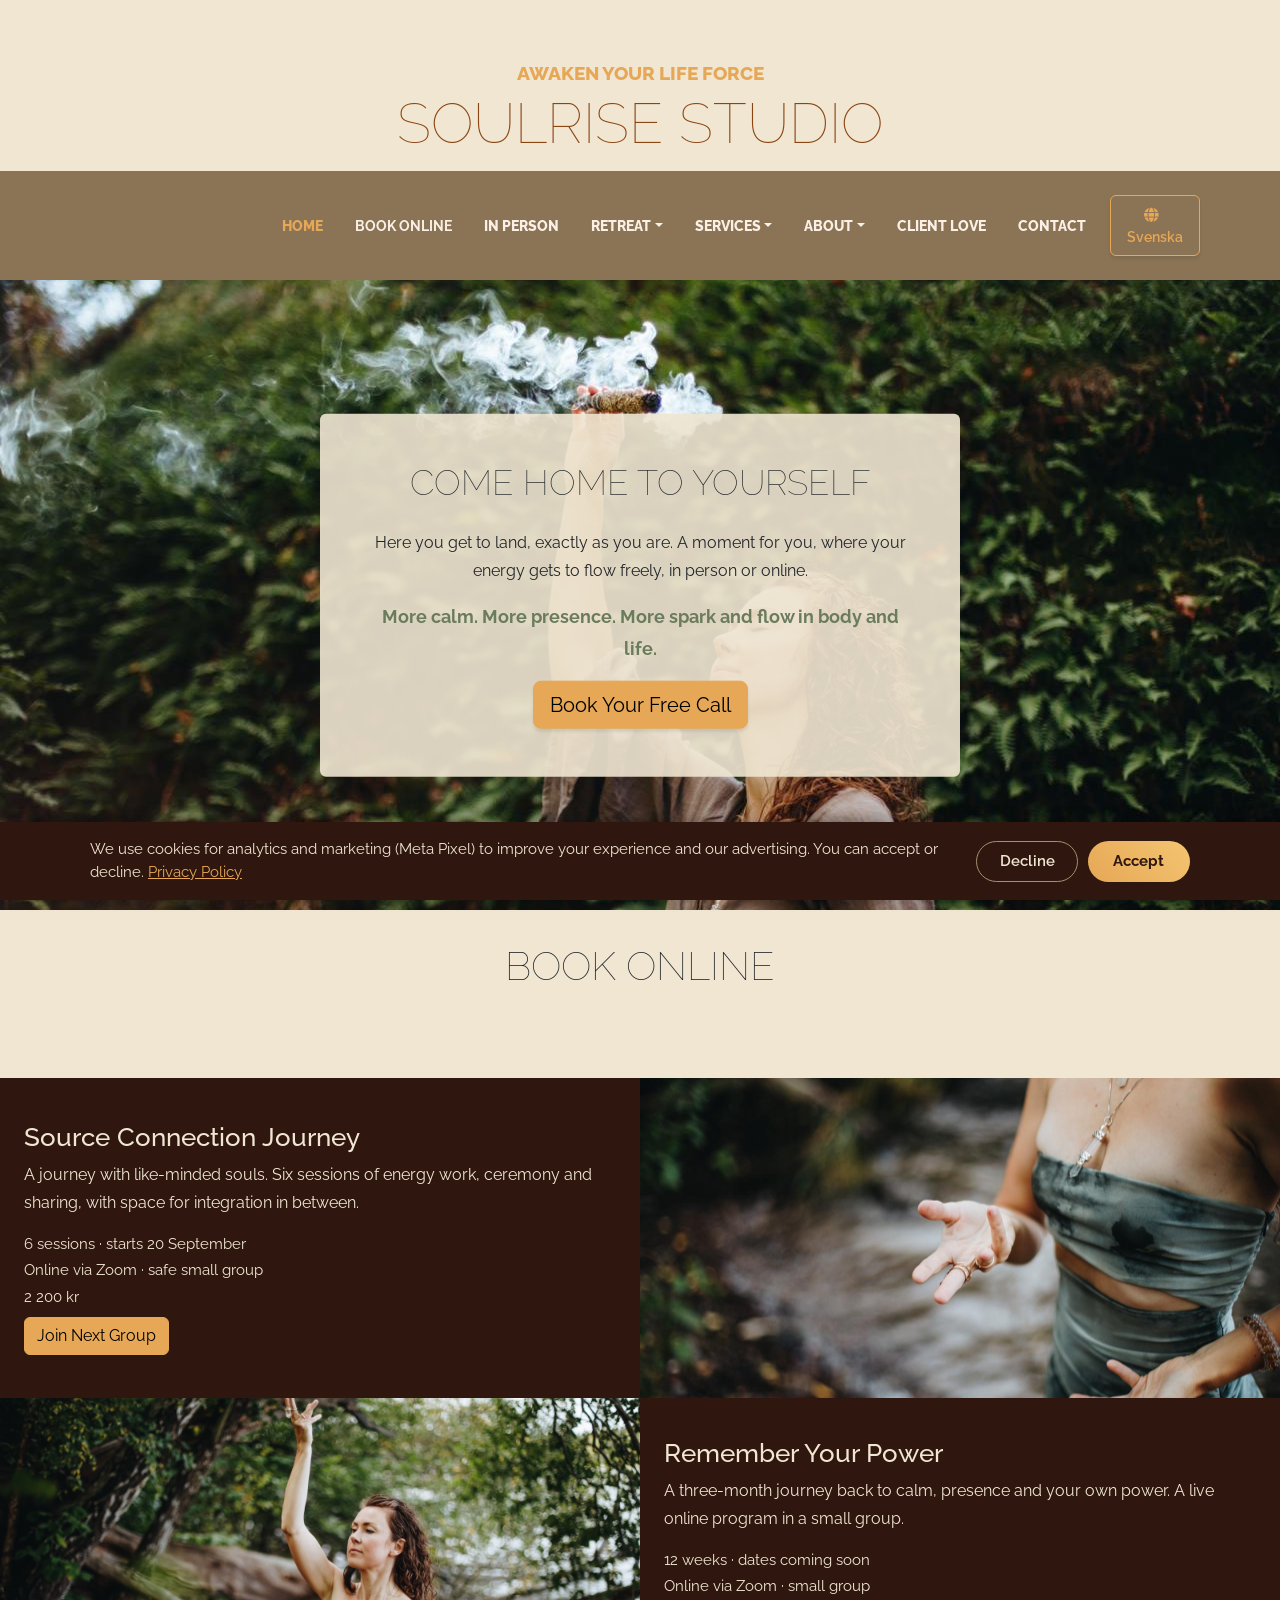
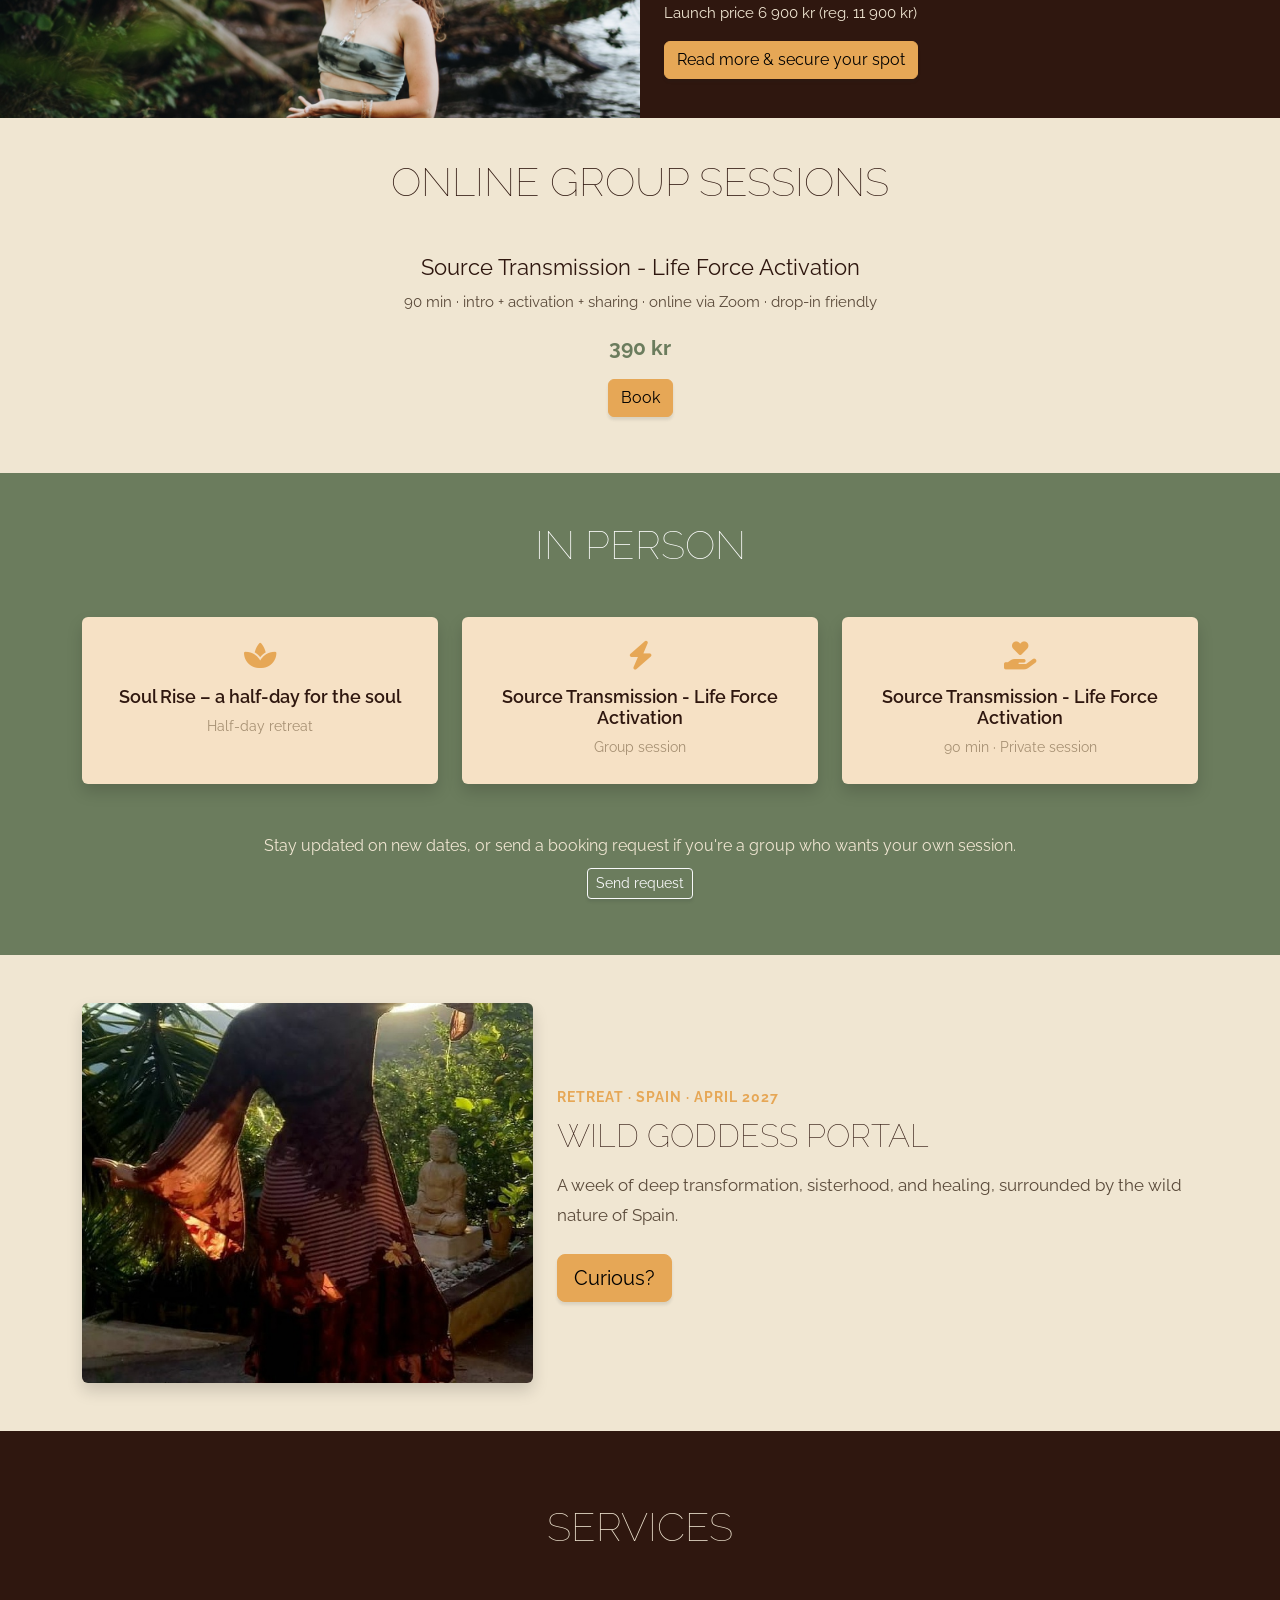
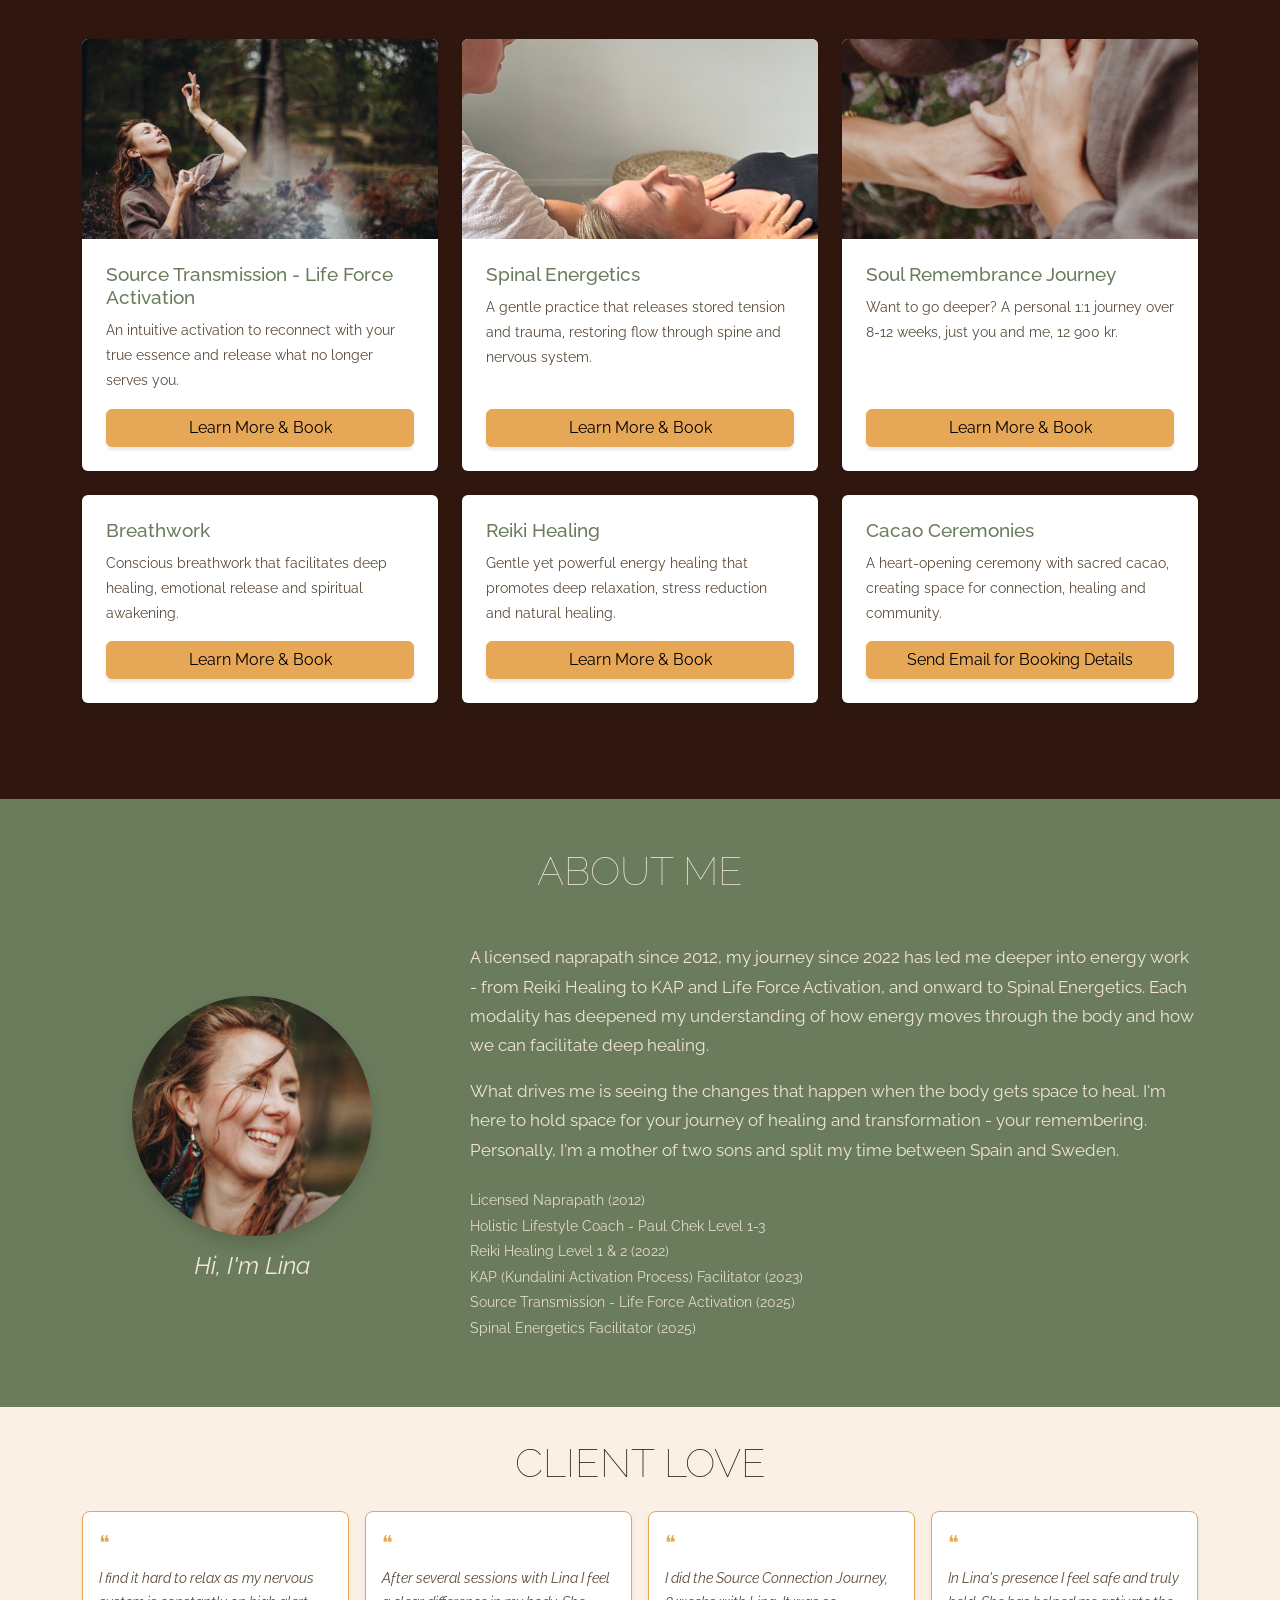
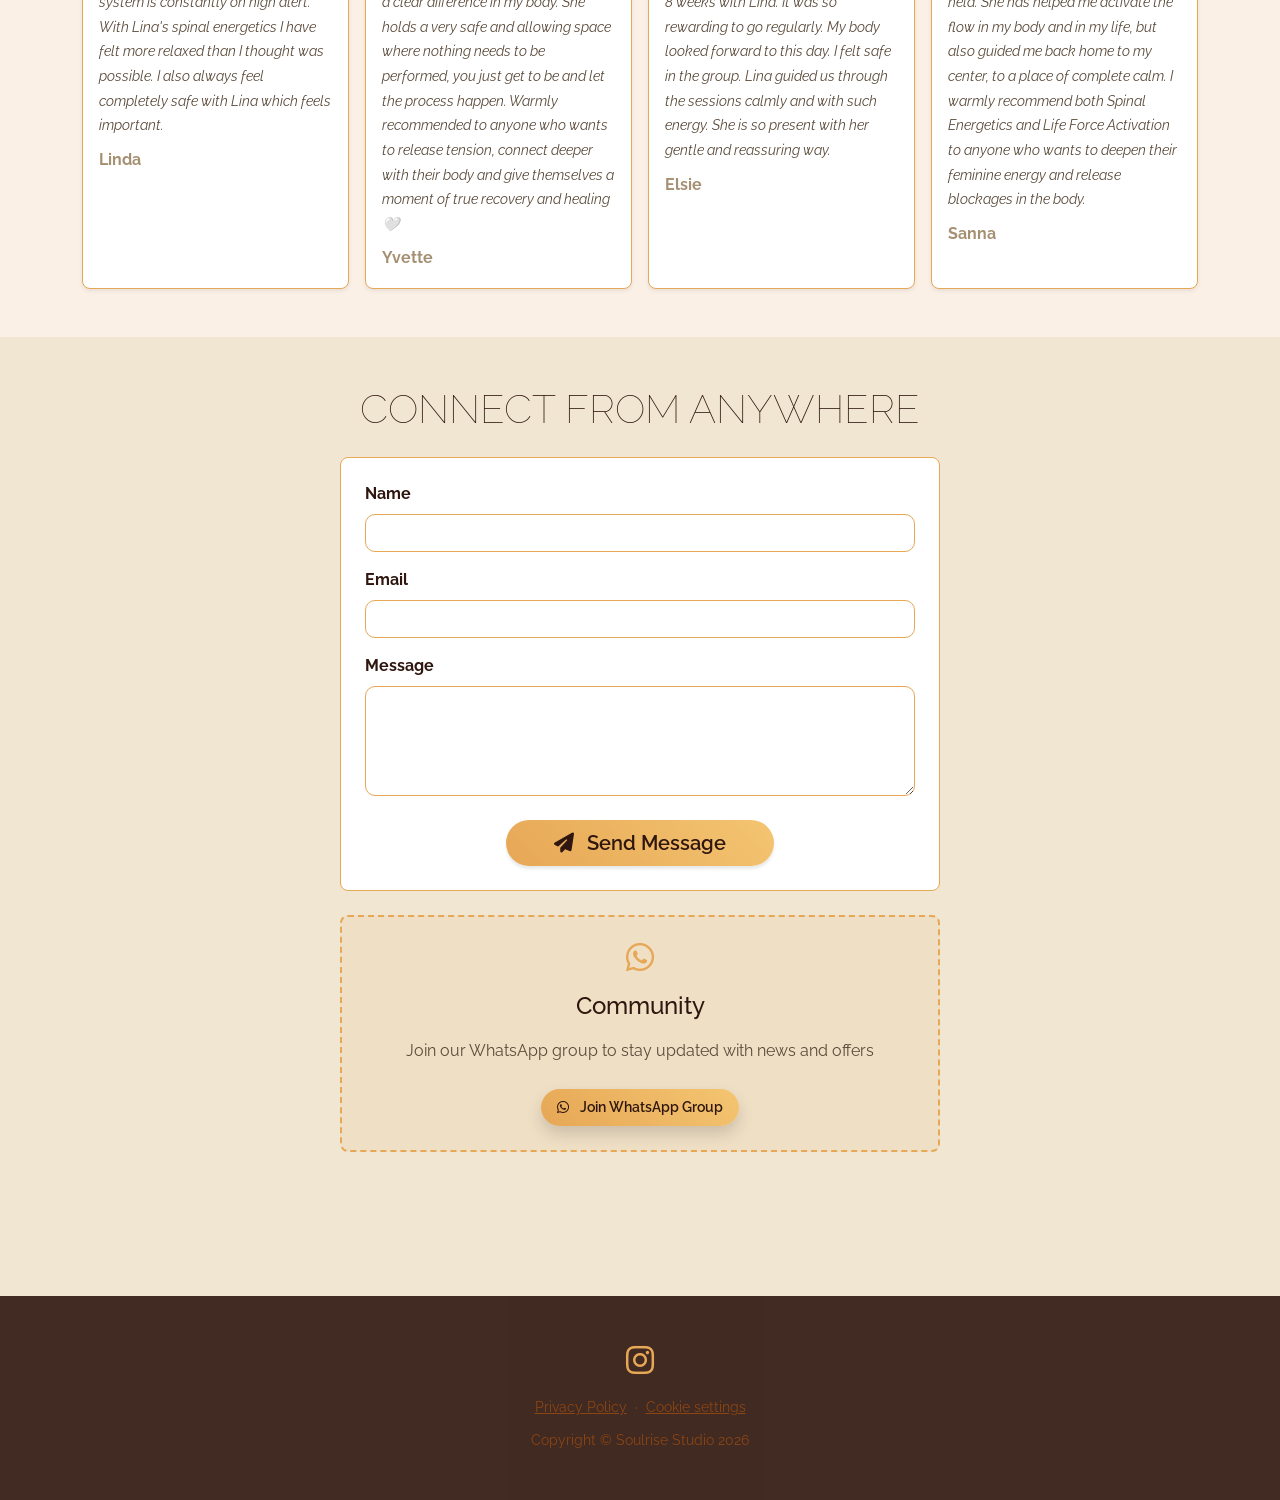
==== commit c9fc7c29: "Simplify service detail pages, add retreat spotlight, fix nav bugs - Declutter hero/benefits/what-to" ====
--- a/index.html
+++ b/index.html
@@ -51,6 +51,17 @@
             cursor: pointer !important;
         }
 
+        /* The widget's own white box has a natural gap above its content but sits
+           flush against its bottom edge — add matching breathing room at the bottom. */
+        #sb_widget>section {
+            padding-bottom: 4rem;
+        }
+
+        /* Highlight the nav link for whichever section is currently in view. */
+        #mainNav .navbar-nav .nav-link.nav-active {
+            color: #e6a756 !important;
+        }
+
         /* Mobile dropdown styling - remove any conflicting styles */
         @media (max-width: 991.98px) {
             .dropdown-menu {
@@ -404,15 +415,16 @@
                 aria-label="Toggle navigation"><span class="navbar-toggler-icon"></span></button>
             <div class="collapse navbar-collapse" id="navbarSupportedContent">
                 <ul class="navbar-nav ms-auto">
-                    <li class="nav-item px-lg-2"><a class="nav-link text-uppercase" href="#"
+                    <li class="nav-item px-lg-2"><a class="nav-link text-uppercase" href="#" id="navHome"
                             onclick="window.scrollTo(0,0); return false;" data-en="Home" data-sv="Hem">Home</a></li>
                     <li class="nav-item px-lg-2"><a class="nav-link text-uppercase fw-bold" href="#book-online"
-                            style="color: #e6a756;" data-en="Book Online" data-sv="Boka Online">Book Online</a></li>
-                    <li class="nav-item px-lg-2"><a class="nav-link text-uppercase" href="#events"
+                            id="navBookOnline" data-en="Book Online" data-sv="Boka">Book
+                            Online</a></li>
+                    <li class="nav-item px-lg-2"><a class="nav-link text-uppercase" href="#events" id="navInPerson"
                             data-en="In Person" data-sv="På plats">In Person</a></li>
                     <!-- Desktop dropdown -->
                     <li class="nav-item dropdown px-lg-2 d-none d-lg-block">
-                        <a class="nav-link dropdown-toggle text-uppercase" href="https://retreat.soulrisestudio.com"
+                        <a class="nav-link dropdown-toggle text-uppercase" href="#retreat"
                             id="retreatDropdown" role="button" aria-expanded="false" data-en="Retreat"
                             data-sv="Retreat">Retreat</a>
                         <ul class="dropdown-menu" aria-labelledby="retreatDropdown">
@@ -423,7 +435,7 @@
 
                     <!-- Mobile: Collapsible retreat menu -->
                     <li class="nav-item px-lg-2 d-lg-none">
-                        <a class="nav-link text-uppercase" href="#" data-bs-toggle="collapse"
+                        <a class="nav-link text-uppercase" href="#retreat" id="navRetreatMobile" data-bs-toggle="collapse"
                             data-bs-target="#mobileRetreatMenu" aria-expanded="false"
                             aria-controls="mobileRetreatMenu" data-en="Retreat ▼" data-sv="Retreat ▼">Retreat ▼</a>
                         <div class="collapse" id="mobileRetreatMenu">
@@ -446,11 +458,11 @@
                             <li>
                                 <hr class="dropdown-divider">
                             </li>
-                            <li><a class="dropdown-item" href="index.html#life-force-activation">Source Transmission -
+                            <li><a class="dropdown-item" href="life-force-activation-details.html">Source Transmission -
                                     Life Force Activation</a></li>
-                            <li><a class="dropdown-item" href="index.html#spinal-energetics">Spinal Energetics</a></li>
-                            <li><a class="dropdown-item" href="index.html#breathwork">Breathwork</a></li>
-                            <li><a class="dropdown-item" href="index.html#reiki-healing">Reiki Healing</a></li>
+                            <li><a class="dropdown-item" href="spinal-energetics-details.html">Spinal Energetics</a></li>
+                            <li><a class="dropdown-item" href="breathwork-details.html">Breathwork</a></li>
+                            <li><a class="dropdown-item" href="reiki-healing-details.html">Reiki Healing</a></li>
                             <li><a class="dropdown-item" href="index.html#cacao-ceremonies" data-en="Cacao Ceremonies"
                                     data-sv="Kakaoceremoni">Cacao Ceremonies</a></li>
                         </ul>
@@ -458,19 +470,19 @@
 
                     <!-- Mobile: Collapsible services menu -->
                     <li class="nav-item px-lg-2 d-lg-none">
-                        <a class="nav-link text-uppercase" href="#services" data-bs-toggle="collapse"
-                            data-bs-target="#mobileServicesMenu" aria-expanded="false"
+                        <a class="nav-link text-uppercase" href="#services" id="navServicesMobile"
+                            data-bs-toggle="collapse" data-bs-target="#mobileServicesMenu" aria-expanded="false"
                             aria-controls="mobileServicesMenu" data-en="Services ▼" data-sv="Tjänster ▼">Services ▼</a>
                         <div class="collapse" id="mobileServicesMenu">
                                 <a class="nav-link fw-bold" href="remember-your-power.html" style="padding-left: 2rem; font-size: 0.9rem;" data-en="✨ Remember Your Power · 3-month program" data-sv="✨ Remember Your Power · 3-mån program">✨ Remember Your Power</a>
                                 <a class="nav-link" href="index.html#source-connection" style="padding-left: 2rem; font-size: 0.9rem;" data-en="Source Connection Journey · online group" data-sv="Source Connection Journey · grupp online">Source Connection Journey</a>
-                            <a class="nav-link" href="index.html#life-force-activation"
+                            <a class="nav-link" href="life-force-activation-details.html"
                                 style="padding-left: 2rem; font-size: 0.9rem;">Source Transmission</a>
-                            <a class="nav-link" href="index.html#spinal-energetics"
+                            <a class="nav-link" href="spinal-energetics-details.html"
                                 style="padding-left: 2rem; font-size: 0.9rem;">Spinal Energetics</a>
-                            <a class="nav-link" href="index.html#breathwork"
+                            <a class="nav-link" href="breathwork-details.html"
                                 style="padding-left: 2rem; font-size: 0.9rem;">Breathwork</a>
-                            <a class="nav-link" href="index.html#reiki-healing"
+                            <a class="nav-link" href="reiki-healing-details.html"
                                 style="padding-left: 2rem; font-size: 0.9rem;">Reiki Healing</a>
                             <a class="nav-link" href="index.html#cacao-ceremonies"
                                 style="padding-left: 2rem; font-size: 0.9rem;" data-en="Cacao Ceremonies"
@@ -490,7 +502,7 @@
 
                     <!-- Mobile: Collapsible about menu -->
                     <li class="nav-item px-lg-2 d-lg-none">
-                        <a class="nav-link text-uppercase" href="#about" data-bs-toggle="collapse"
+                        <a class="nav-link text-uppercase" href="#about" id="navAboutMobile" data-bs-toggle="collapse"
                             data-bs-target="#mobileAboutMenu" aria-expanded="false" aria-controls="mobileAboutMenu"
                             data-en="About ▼" data-sv="Om mig ▼">About ▼</a>
                         <div class="collapse" id="mobileAboutMenu">
@@ -501,9 +513,9 @@
                         </div>
                     </li>
                     <li class="nav-item px-lg-2"><a class="nav-link text-uppercase" href="#testimonials"
-                            data-en="Client Love" data-sv="Client Love">Client Love</a></li>
-                    <li class="nav-item px-lg-2"><a class="nav-link text-uppercase" href="#contact" data-en="Contact"
-                            data-sv="Kontakt">Contact</a></li>
+                            id="navClientLove" data-en="Client Love" data-sv="Client Love">Client Love</a></li>
+                    <li class="nav-item px-lg-2"><a class="nav-link text-uppercase" href="#contact" id="navContact"
+                            data-en="Contact" data-sv="Kontakt">Contact</a></li>
                 </ul>
                 <ul class="navbar-nav ms-auto">
                     <li class="nav-item px-lg-2">
@@ -555,7 +567,7 @@
         <div class="container">
             <div class="text-center mb-4">
                 <h2 class="section-heading">
-                    <span class="section-heading-lower" data-en="Book Online" data-sv="Boka Online">Book Online</span>
+                    <span class="section-heading-lower" style="font-size: 2.5rem;" data-en="Book Online" data-sv="Boka">Book Online</span>
                 </h2>
             </div>
             <script src="https://widget.simplybook.it/react-widget/public/runtime.js"></script>
@@ -615,7 +627,7 @@
 
                     // Hide the service search box — not needed with only a handful of services.
                     function hideServiceSearch(root) {
-                        const input = root.querySelector('input[placeholder]');
+                        const input = root.querySelector('input[placeholder="Search"]');
                         if (input && input.parentElement) {
                             input.parentElement.style.display = 'none';
                         }
@@ -649,6 +661,7 @@
                     // Remember which service was selected so we can remind the client of it
                     // once they move on to picking a date and time.
                     let selectedServiceName = null;
+                    let selectedDateTimeText = null;
                     function captureSelectedService(root) {
                         const selectedCard = root.querySelector('[role="button"][aria-disabled="false"] h3');
                         if (selectedCard) selectedServiceName = selectedCard.textContent.trim();
@@ -705,6 +718,123 @@
                         if (link) (link.closest('div') || link).style.display = 'none';
                     }
                     new MutationObserver(() => hidePersonalDataLink(widgetContainer))
+                        .observe(widgetContainer, { childList: true, subtree: true, characterData: true });
+
+                    // Simplify the "Continue" button on the service-selection step — hide the
+                    // service/duration/price summary chip so it just reads "Continue".
+                    function simplifyContinueButton(root) {
+                        Array.from(root.querySelectorAll('button')).forEach((btn) => {
+                            if (btn.children.length === 2 && /^continue$/i.test(btn.children[0].textContent.trim())) {
+                                btn.children[1].style.display = 'none';
+                            }
+                        });
+                    }
+                    new MutationObserver(() => simplifyContinueButton(widgetContainer))
+                        .observe(widgetContainer, { childList: true, subtree: true, characterData: true });
+
+                    // On the "Booking details" step: hide the redundant "Services" / duration
+                    // sub-heading (the priced line item below it already shows this), and put
+                    // the service (name, duration, price) before the date/time.
+                    function simplifyBookingDetails(root) {
+                        const heading = Array.from(root.querySelectorAll('h1, h2, h3')).find((h) =>
+                            /^booking details$/i.test(h.textContent.trim())
+                        );
+                        if (!heading || !heading.nextElementSibling) return;
+                        const summaryWrap = heading.nextElementSibling.firstElementChild;
+                        if (!summaryWrap || summaryWrap.children.length < 2) return;
+
+                        const servicesLabel = Array.from(summaryWrap.querySelectorAll('p')).find((p) =>
+                            p.textContent.trim() === 'Services'
+                        );
+                        if (servicesLabel) {
+                            const row = servicesLabel.parentElement && servicesLabel.parentElement.parentElement;
+                            if (row) row.style.display = 'none';
+                        }
+
+                        const dateTimeRow = summaryWrap.children[0];
+                        const serviceBlock = summaryWrap.children[1];
+                        summaryWrap.style.display = 'flex';
+                        summaryWrap.style.flexDirection = 'column';
+                        dateTimeRow.style.order = '2';
+                        serviceBlock.style.order = '1';
+                        if (summaryWrap.children[2]) summaryWrap.children[2].style.order = '3';
+
+                        let dateTimeLeaf = dateTimeRow;
+                        while (dateTimeLeaf && dateTimeLeaf.children.length === 1) dateTimeLeaf = dateTimeLeaf.children[0];
+                        const dateTimeText = dateTimeLeaf && dateTimeLeaf.children[1];
+                        if (dateTimeText) {
+                            const parts = Array.from(dateTimeText.children).map((c) => c.textContent.trim()).filter(Boolean);
+                            if (parts.length) selectedDateTimeText = parts.join(' · ');
+                        }
+                    }
+                    new MutationObserver(() => simplifyBookingDetails(widgetContainer))
+                        .observe(widgetContainer, { childList: true, subtree: true, characterData: true });
+
+                    // Show the 24h cancellation policy right on the "Booking details" step,
+                    // so clients see it before they confirm — not just in the confirmation email.
+                    function injectCancellationPolicyNote(root) {
+                        const heading = Array.from(root.querySelectorAll('h1, h2, h3')).find((h) =>
+                            /^booking details$/i.test(h.textContent.trim())
+                        );
+                        if (!heading || !heading.nextElementSibling) return;
+                        const summaryWrap = heading.nextElementSibling.firstElementChild;
+                        if (!summaryWrap) return;
+                        let note = summaryWrap.nextElementSibling;
+                        if (note && note.dataset && note.dataset.sbCancellationNote === 'true') return;
+                        note = document.createElement('p');
+                        note.dataset.sbCancellationNote = 'true';
+                        note.style.cssText = 'color:#8a7863;font-size:0.85rem;margin:0.75rem 0 0;';
+                        note.textContent = 'Avbokningsregel: avboka minst 24 timmar innan din bokade tid, annars debiteras full avgift.';
+                        summaryWrap.insertAdjacentElement('afterend', note);
+                    }
+                    new MutationObserver(() => injectCancellationPolicyNote(widgetContainer))
+                        .observe(widgetContainer, { childList: true, subtree: true, characterData: true });
+
+                    // Payment is always 100% upfront (no partial-payment option), so the widget's
+                    // own "You can pay the full amount now..." note is confusing — hide it.
+                    function hideFullPaymentNote(root) {
+                        const note = Array.from(root.querySelectorAll('p')).find((p) =>
+                            /^you can pay the full amount now/i.test(p.textContent.trim())
+                        );
+                        if (note) {
+                            const box = note.parentElement && note.parentElement.parentElement;
+                            if (box) box.style.display = 'none';
+                        }
+                    }
+                    new MutationObserver(() => hideFullPaymentNote(widgetContainer))
+                        .observe(widgetContainer, { childList: true, subtree: true, characterData: true });
+
+                    // The "Pay full amount" button at the top of Checkout is redundant — the
+                    // payment method (Stripe) and "Proceed" button below already handle payment.
+                    function hidePayFullAmountButton(root) {
+                        const btn = Array.from(root.querySelectorAll('button')).find((b) =>
+                            b.textContent.trim() === 'Pay full amount'
+                        );
+                        if (btn) btn.style.display = 'none';
+                    }
+                    new MutationObserver(() => hidePayFullAmountButton(widgetContainer))
+                        .observe(widgetContainer, { childList: true, subtree: true, characterData: true });
+
+                    // Show the chosen date & time in the Checkout "Summary" box too (captured
+                    // earlier from the "Booking details" step, since Checkout itself omits it).
+                    function injectDateTimeIntoSummary(root) {
+                        if (!selectedDateTimeText) return;
+                        const heading = Array.from(root.querySelectorAll('h1, h2, h3')).find((h) =>
+                            /^summary$/i.test(h.textContent.trim())
+                        );
+                        if (!heading) return;
+                        let row = heading.nextElementSibling;
+                        if (row && row.dataset && row.dataset.sbDatetimeRow === 'true') {
+                            if (row.textContent.trim() !== selectedDateTimeText) row.textContent = selectedDateTimeText;
+                            return;
+                        }
+                        row = document.createElement('div');
+                        row.dataset.sbDatetimeRow = 'true';
+                        row.style.cssText = 'color:#5a4a3a;font-size:0.9rem;margin:0.4rem 0 0.8rem;';
+                        row.textContent = selectedDateTimeText;
+                        heading.insertAdjacentElement('afterend', row);
+                    }
+                    new MutationObserver(() => injectDateTimeIntoSummary(widgetContainer))
                         .observe(widgetContainer, { childList: true, subtree: true, characterData: true });
                 });
             </script>
@@ -796,7 +926,7 @@
         <div class="container">
             <div class="text-center mb-5">
                 <h2 class="section-heading" style="color: #2F170F;">
-                    <span class="section-heading-lower" data-en="Online Group Sessions"
+                    <span class="section-heading-lower" style="font-size: 2.5rem;" data-en="Online Group Sessions"
                         data-sv="Gruppsessioner online">Online Group Sessions</span>
                 </h2>
             </div>
@@ -842,138 +972,92 @@
         <div class="container">
             <div class="text-center mb-5">
                 <h2 class="section-heading" style="color: white;">
-                    <span class="section-heading-lower" data-en="In Person in Sweden"
-                        data-sv="På plats i Sverige">In Person in Sweden</span>
+                    <span class="section-heading-lower" style="font-size: 2.5rem;" data-en="In Person" data-sv="På plats">In Person</span>
                 </h2>
             </div>
 
             <div class="row justify-content-center g-4">
-                <!-- Event 1: Soul Rise – en halvdag för själen -->
-                <div class="col-md-6 col-lg-3">
-                    <div class="card h-100 border-0 shadow-sm overflow-hidden">
-                        <img src="https://images.peachcreator.com/i/p/media/4m9oLqo4TZAO44ALTS3N.jpg?variation=big"
-                            class="w-100" style="height: 140px; object-fit: cover;"
-                            alt="Soul Rise - en halvdag för själen" />
-                        <div class="card-body d-flex flex-column p-3">
-                            <span class="badge mb-2 align-self-start"
-                                style="background-color: #6b7c5d; font-size: 0.7rem; padding: 0.3rem 0.6rem;"
-                                data-en="Half-Day Retreat" data-sv="Halvdagsretreat">Half-Day Retreat</span>
-                            <h5 class="mb-1" style="color: #6b7c5d; font-size: 1.05rem; font-weight: 500;">Soul Rise
-                                <span data-en="– a half-day for the soul" data-sv="– en halvdag för själen">– en
-                                    halvdag för själen</span>
-                            </h5>
-                            <p class="mb-2" style="font-size: 0.82rem; color:#8a7863;"
-                                data-en="New date coming soon · Holistic House Yoga Studio, Åkersberga"
-                                data-sv="Nytt datum kommer snart · Holistic House Yogastudio, Åkersberga">Nytt datum
-                                kommer snart · Holistic House Yogastudio, Åkersberga</p>
-                            <div class="fw-bold mb-2 mt-auto" style="font-size: 1.1rem; color: #6b7c5d;">1&nbsp;250 kr
-                            </div>
-                            <a href="https://peach.nu/activities/n9Rx3bHdItk1zIuDdWFB" class="btn btn-primary btn-sm"
-                                target="_blank">
-                                <span data-en="Book Now" data-sv="Boka nu">Boka nu</span>
-                            </a>
-                        </div>
-                    </div>
-                </div>
-
-                <!-- Event 2: Spinal Energetics & Life Force Activation - Norrtälje -->
-                <div class="col-md-6 col-lg-3">
-                    <div class="card h-100 border-0 shadow-sm overflow-hidden">
-                        <img src="https://images.peachcreator.com/i/p/media/YHEpCauRAz0Jhhtcrxe4.jpg?variation=big"
-                            class="w-100" style="height: 140px; object-fit: cover;"
-                            alt="Spinal Energetics & Life Force Activation – Norrtälje" />
-                        <div class="card-body d-flex flex-column p-3">
-                            <span class="badge mb-2 align-self-start"
-                                style="background-color: #6b7c5d; font-size: 0.7rem; padding: 0.3rem 0.6rem;"
-                                data-en="Group Session" data-sv="Gruppsession">Group Session</span>
-                            <h5 class="mb-1" style="color: #6b7c5d; font-size: 1.05rem; font-weight: 500;">Spinal
-                                Energetics &amp; Life Force Activation</h5>
-                            <p class="mb-2" style="font-size: 0.82rem; color:#8a7863;"
-                                data-en="New date coming soon · Sjötullsgatan 3, Norrtälje"
-                                data-sv="Nytt datum kommer snart · Sjötullsgatan 3, Norrtälje">Nytt datum kommer snart
-                                · Sjötullsgatan 3, Norrtälje</p>
-                            <div class="fw-bold mb-2 mt-auto" style="font-size: 1.1rem; color: #6b7c5d;">500 kr</div>
-                            <a href="https://peach.nu/activities/UYzYJh9qg5OQbeX7u0RL" class="btn btn-primary btn-sm"
-                                target="_blank">
-                                <span data-en="Book Now" data-sv="Boka nu">Boka nu</span>
-                            </a>
-                        </div>
-                    </div>
-                </div>
-
-                <!-- Event 3: Spinal Energetics & Life Force Activation - Åkersberga -->
-                <div class="col-md-6 col-lg-3">
-                    <div class="card h-100 border-0 shadow-sm overflow-hidden">
-                        <img src="https://images.peachcreator.com/i/p/media/OgM4YOZWZC7M8xm72OJK.png?variation=big"
-                            class="w-100" style="height: 140px; object-fit: cover;"
-                            alt="Spinal Energetics & Life Force Activation – Åkersberga" />
-                        <div class="card-body d-flex flex-column p-3">
-                            <span class="badge mb-2 align-self-start"
-                                style="background-color: #6b7c5d; font-size: 0.7rem; padding: 0.3rem 0.6rem;"
-                                data-en="Group Session" data-sv="Gruppsession">Group Session</span>
-                            <h5 class="mb-1" style="color: #6b7c5d; font-size: 1.05rem; font-weight: 500;">Spinal
-                                Energetics &amp; Life Force Activation</h5>
-                            <p class="mb-2" style="font-size: 0.82rem; color:#8a7863;"
-                                data-en="New date coming soon · Näsvägen 100, Åkersberga"
-                                data-sv="Nytt datum kommer snart · Näsvägen 100, Åkersberga">Nytt datum kommer snart ·
-                                Näsvägen 100, Åkersberga</p>
-                            <div class="fw-bold mb-2 mt-auto" style="font-size: 1.1rem; color: #6b7c5d;">500 kr</div>
-                            <a href="https://peach.nu/activities/TOmau5ETPNkKYqhSAksS" class="btn btn-primary btn-sm"
-                                target="_blank">
-                                <span data-en="Book Now" data-sv="Boka nu">Boka nu</span>
-                            </a>
-                        </div>
-                    </div>
-                </div>
-
-                <!-- Spinal Energetics 1:1 - Norrtälje / Åkersberga -->
-                <div class="col-md-6 col-lg-3" id="one-to-one">
-                    <div class="card h-100 border-0 shadow-sm overflow-hidden">
-                        <img src="assets/img/spinal-energetics-akersberga.jpg" class="w-100"
-                            style="height: 140px; object-fit: cover;"
-                            alt="Spinal Energetics 1:1 session – Norrtälje / Åkersberga" />
-                        <div class="card-body d-flex flex-column p-3">
-                            <span class="badge mb-2 align-self-start"
-                                style="background-color: #6b7c5d; font-size: 0.7rem; padding: 0.3rem 0.6rem;"
-                                data-en="Private 1:1" data-sv="Enskild 1:1">Private 1:1</span>
-                            <h5 class="mb-1" style="color: #6b7c5d; font-size: 1.05rem; font-weight: 500;">Spinal
-                                Energetics</h5>
-                            <p class="mb-2" style="font-size: 0.82rem; color:#8a7863;"
-                                data-en="90 min · Norrtälje / Åkersberga"
-                                data-sv="90 min · Norrtälje / Åkersberga">90 min · Norrtälje / Åkersberga</p>
-                            <div class="mb-2 mt-auto">
-                                <span class="fw-bold" style="font-size: 1.1rem; color: #6b7c5d;">1&nbsp;100 kr</span>
-                                <span class="text-muted ms-1" style="font-size: 0.85rem; text-decoration: line-through;">1&nbsp;500
-                                    kr</span>
-                            </div>
-                            <div class="d-flex flex-column gap-2">
-                                <a href="https://peach.nu/activities/RfDKL9w10WOmgPM13xFr" class="btn btn-primary btn-sm"
-                                    target="_blank">
-                                    <span data-en="Book Now · Norrtälje" data-sv="Boka nu · Norrtälje">Boka nu ·
-                                        Norrtälje</span>
-                                </a>
-                                <a href="https://peach.nu/activities/8i2RfAaqn6Fa7WCOrXKs"
-                                    class="btn btn-outline-primary btn-sm" target="_blank">
-                                    <span data-en="Book Now · Åkersberga" data-sv="Boka nu · Åkersberga">Boka nu ·
-                                        Åkersberga</span>
-                                </a>
-                            </div>
-                        </div>
-                    </div>
-                </div>
+                <div class="col-md-4">
+                    <div class="bg-faded p-4 rounded shadow h-100 text-center">
+                        <i class="fas fa-spa mb-3" style="font-size: 1.8rem; color: #e6a756;"></i>
+                        <h5 style="color: #2F170F; font-size: 1.1rem; font-weight: 600;">Soul Rise <span
+                                data-en="– a half-day for the soul" data-sv="– en halvdag för själen">– en halvdag för
+                                själen</span></h5>
+                        <p class="mb-0" style="font-size: 0.85rem; color: #a69073;"
+                            data-en="Half-day retreat" data-sv="Halvdagsretreat">Halvdagsretreat</p>
+                    </div>
+                </div>
+
+                <div class="col-md-4">
+                    <div class="bg-faded p-4 rounded shadow h-100 text-center">
+                        <i class="fas fa-bolt mb-3" style="font-size: 1.8rem; color: #e6a756;"></i>
+                        <h5 style="color: #2F170F; font-size: 1.1rem; font-weight: 600;">Source Transmission - Life
+                            Force Activation</h5>
+                        <p class="mb-0" style="font-size: 0.85rem; color: #a69073;"
+                            data-en="Group session" data-sv="Gruppsession">Gruppsession</p>
+                    </div>
+                </div>
+
+                <div class="col-md-4">
+                    <div class="bg-faded p-4 rounded shadow h-100 text-center">
+                        <i class="fas fa-hand-holding-heart mb-3" style="font-size: 1.8rem; color: #e6a756;"></i>
+                        <h5 style="color: #2F170F; font-size: 1.1rem; font-weight: 600;">Source Transmission - Life
+                            Force Activation</h5>
+                        <p class="mb-0" style="font-size: 0.85rem; color: #a69073;"
+                            data-en="90 min · Private session" data-sv="90 min · Enskild session">90 min · Enskild
+                            session</p>
+                    </div>
+                </div>
+            </div>
+
+            <div class="text-center mt-5">
+                <p class="mb-2" style="color: #F0E6D2;"
+                    data-en="Stay updated on new dates, or send a booking request if you're a group who wants your own session."
+                    data-sv="Håll dig uppdaterad om nya datum, eller skicka en bokningsförfrågan om ni är en grupp som vill boka en egen tid.">
+                    Håll dig uppdaterad om nya datum, eller skicka en bokningsförfrågan om ni är en grupp som vill
+                    boka en egen tid.</p>
+                <a href="mailto:soulrisebylina@gmail.com?subject=Bokningsförfrågan – på plats i Sverige&body=Hej Lina,%0A%0AJag vill gärna hålla mig uppdaterad om nya datum / göra en bokningsförfrågan för sessioner på plats i Sverige.%0A%0ATack!"
+                    class="btn btn-outline-light btn-sm">
+                    <span data-en="Send request" data-sv="Skicka förfrågan">Skicka förfrågan</span>
+                </a>
             </div>
         </div>
     </section>
 
+    <!-- Retreat Spotlight -->
+    <section class="page-section" id="retreat" style="padding: 3rem 0; margin-top: 0; margin-bottom: 0; background-color: #F0E6D2;">
+        <div class="container">
+            <div class="row align-items-center g-4">
+                <div class="col-md-5">
+                    <img src="assets/img/wild-goddess-portal.jpg" alt="Wild Goddess Portal retreat i Spanien"
+                        class="img-fluid rounded shadow" style="max-height: 380px; width: 100%; object-fit: cover;" />
+                </div>
+                <div class="col-md-7 text-center text-md-start">
+                    <p class="mb-2 text-uppercase" style="color: #e6a756; font-weight: 700; letter-spacing: 1px; font-size: 0.9rem;"
+                        data-en="Retreat · Spain · April 2027" data-sv="Retreat · Spanien · april 2027">Retreat ·
+                        Spanien · april 2027</p>
+                    <h2 class="section-heading mb-3" style="color: #2F170F;">
+                        <span class="section-heading-lower" style="font-size: 2rem;">Wild Goddess Portal</span>
+                    </h2>
+                    <p class="mb-4" style="color: #5a4a3a; font-size: 1.05rem;"
+                        data-en="A week of deep transformation, sisterhood, and healing, surrounded by the wild nature of Spain."
+                        data-sv="En vecka av djup transformation, systerskap och läkning, omgiven av Spaniens vilda natur.">
+                        En vecka av djup transformation, systerskap och läkning, omgiven av Spaniens vilda natur.</p>
+                    <a href="https://retreat.soulrisestudio.com" class="btn btn-primary btn-lg">
+                        <span data-en="Curious?" data-sv="Nyfiken?">Nyfiken?</span>
+                    </a>
+                </div>
+            </div>
+        </div>
+    </section>
 
     <!-- Services Section -->
     <section class="page-section" id="services"
-        style="padding: 2.5rem 0 3.5rem 0; margin-top: 0; margin-bottom: 0 !important; background-color: #2F170F;">
+        style="padding: 2.5rem 0 6rem 0; margin-top: 0; margin-bottom: 0 !important; background-color: #2F170F;">
         <div class="container">
             <div class="text-center mb-5">
                 <h2 class="section-heading" style="color: #F0E6D2;">
-                    <span class="section-heading-lower" data-en="Our Services" data-sv="Våra Tjänster">Our
-                        Services</span>
+                    <span class="section-heading-lower" style="font-size: 2.5rem;" data-en="Services" data-sv="Tjänster">Services</span>
                 </h2>
             </div>
 
@@ -1023,76 +1107,11 @@
                     </div>
                 </div>
 
-                <!-- Breathwork -->
-                <div class="col-md-6 col-lg-4" id="breathwork">
-                    <div class="card h-100 border-0 shadow-sm overflow-hidden">
-                        <img src="assets/img/breathwork.jpg" class="w-100" style="height: 200px; object-fit: cover;"
-                            alt="Breathwork Session" loading="lazy" />
-                        <div class="card-body d-flex flex-column p-4">
-                            <h4 class="mb-2" style="color:#6b7c5d; font-size:1.2rem; font-weight:500;"
-                                data-en="Breathwork" data-sv="Breathwork">Breathwork</h4>
-                            <p class="mb-3" style="font-size:0.9rem; color:#5a4a3a;"
-                                data-en="Conscious breathwork that facilitates deep healing, emotional release and spiritual awakening."
-                                data-sv="Medvetet andningsarbete som underlättar djup läkning, emotionell frigörelse och andligt uppvaknande.">
-                                Medvetet andningsarbete som underlättar djup läkning, emotionell frigörelse och
-                                andligt uppvaknande.</p>
-                            <a href="breathwork-details.html" class="btn btn-primary mt-auto">
-                                <span data-en="Learn More &amp; Book" data-sv="Läs mer &amp; boka">Läs mer &amp;
-                                    boka</span>
-                            </a>
-                        </div>
-                    </div>
-                </div>
-
-                <!-- Reiki Healing -->
-                <div class="col-md-6 col-lg-4" id="reiki-healing">
-                    <div class="card h-100 border-0 shadow-sm overflow-hidden">
-                        <img src="assets/img/reiki-healing.jpg" class="w-100"
-                            style="height: 200px; object-fit: cover;" alt="Reiki Healing Session" loading="lazy" />
-                        <div class="card-body d-flex flex-column p-4">
-                            <h4 class="mb-2" style="color:#6b7c5d; font-size:1.2rem; font-weight:500;"
-                                data-en="Reiki Healing" data-sv="Reiki Healing">Reiki Healing</h4>
-                            <p class="mb-3" style="font-size:0.9rem; color:#5a4a3a;"
-                                data-en="Gentle yet powerful energy healing that promotes deep relaxation, stress reduction and natural healing."
-                                data-sv="Mild men kraftfull energiläkning som främjar djup avslappning, stressreduktion och naturlig läkning.">
-                                Mild men kraftfull energiläkning som främjar djup avslappning, stressreduktion och
-                                naturlig läkning.</p>
-                            <a href="reiki-healing-details.html" class="btn btn-primary mt-auto">
-                                <span data-en="Learn More &amp; Book" data-sv="Läs mer &amp; boka">Läs mer &amp;
-                                    boka</span>
-                            </a>
-                        </div>
-                    </div>
-                </div>
-
-                <!-- Cacao Ceremonies -->
-                <div class="col-md-6 col-lg-4" id="cacao-ceremonies">
-                    <div class="card h-100 border-0 shadow-sm overflow-hidden">
-                        <img src="assets/img/cacao-ceremony.jpg" class="w-100"
-                            style="height: 200px; object-fit: cover;" alt="Cacao Ceremony" loading="lazy" />
-                        <div class="card-body d-flex flex-column p-4">
-                            <h4 class="mb-2" style="color:#6b7c5d; font-size:1.2rem; font-weight:500;"
-                                data-en="Cacao Ceremonies" data-sv="Cacao Ceremonies">Cacao Ceremonies</h4>
-                            <p class="mb-3" style="font-size:0.9rem; color:#5a4a3a;"
-                                data-en="A heart-opening ceremony with sacred cacao, creating space for connection, healing and community."
-                                data-sv="En hjärtöppnande ceremoni med helig kakao som skapar utrymme för kontakt, läkning och gemenskap.">
-                                En hjärtöppnande ceremoni med helig kakao som skapar utrymme för kontakt, läkning och
-                                gemenskap.</p>
-                            <a href="mailto:soulrisebylina@gmail.com?subject=Cacao Ceremony Booking&body=Hi Lina,%0A%0AI would like to learn more about your private cacao ceremonies and booking details.%0A%0AThank you!"
-                                class="btn btn-primary mt-auto">
-                                <span data-en="Send Email for Booking Details"
-                                    data-sv="Skicka e-post för bokningsdetaljer">Skicka e-post för
-                                    bokningsdetaljer</span>
-                            </a>
-                        </div>
-                    </div>
-                </div>
-
                 <!-- Soul Remembrance Journey (1:1) -->
                 <div class="col-md-6 col-lg-4" id="packages">
                     <div class="card h-100 border-0 shadow-sm overflow-hidden">
-                        <img src="assets/img/lina-profile.jpg" class="w-100"
-                            style="height: 200px; object-fit: cover; object-position: center 30%;"
+                        <img src="assets/img/soul-remembrance-hands.jpg" class="w-100"
+                            style="height: 200px; object-fit: cover;"
                             alt="Soul Remembrance Journey - 1:1 with Lina" loading="lazy" />
                         <div class="card-body d-flex flex-column p-4">
                             <h4 class="mb-2" style="color:#6b7c5d; font-size:1.2rem; font-weight:500;"
@@ -1107,6 +1126,65 @@
                                 target="_blank">
                                 <span data-en="Learn More &amp; Book" data-sv="Läs mer &amp; boka">Läs mer &amp;
                                     boka</span>
+                            </a>
+                        </div>
+                    </div>
+                </div>
+
+                <!-- Breathwork -->
+                <div class="col-md-6 col-lg-4" id="breathwork">
+                    <div class="card h-100 border-0 shadow-sm">
+                        <div class="card-body d-flex flex-column p-4">
+                            <h4 class="mb-2" style="color:#6b7c5d; font-size:1.2rem; font-weight:500;"
+                                data-en="Breathwork" data-sv="Breathwork">Breathwork</h4>
+                            <p class="mb-3" style="font-size:0.9rem; color:#5a4a3a;"
+                                data-en="Conscious breathwork that facilitates deep healing, emotional release and spiritual awakening."
+                                data-sv="Medvetet andningsarbete som underlättar djup läkning, emotionell frigörelse och andligt uppvaknande.">
+                                Medvetet andningsarbete som underlättar djup läkning, emotionell frigörelse och
+                                andligt uppvaknande.</p>
+                            <a href="breathwork-details.html" class="btn btn-primary mt-auto">
+                                <span data-en="Learn More &amp; Book" data-sv="Läs mer &amp; boka">Läs mer &amp;
+                                    boka</span>
+                            </a>
+                        </div>
+                    </div>
+                </div>
+
+                <!-- Reiki Healing -->
+                <div class="col-md-6 col-lg-4" id="reiki-healing">
+                    <div class="card h-100 border-0 shadow-sm">
+                        <div class="card-body d-flex flex-column p-4">
+                            <h4 class="mb-2" style="color:#6b7c5d; font-size:1.2rem; font-weight:500;"
+                                data-en="Reiki Healing" data-sv="Reiki Healing">Reiki Healing</h4>
+                            <p class="mb-3" style="font-size:0.9rem; color:#5a4a3a;"
+                                data-en="Gentle yet powerful energy healing that promotes deep relaxation, stress reduction and natural healing."
+                                data-sv="Mild men kraftfull energiläkning som främjar djup avslappning, stressreduktion och naturlig läkning.">
+                                Mild men kraftfull energiläkning som främjar djup avslappning, stressreduktion och
+                                naturlig läkning.</p>
+                            <a href="reiki-healing-details.html" class="btn btn-primary mt-auto">
+                                <span data-en="Learn More &amp; Book" data-sv="Läs mer &amp; boka">Läs mer &amp;
+                                    boka</span>
+                            </a>
+                        </div>
+                    </div>
+                </div>
+
+                <!-- Cacao Ceremonies -->
+                <div class="col-md-6 col-lg-4" id="cacao-ceremonies">
+                    <div class="card h-100 border-0 shadow-sm">
+                        <div class="card-body d-flex flex-column p-4">
+                            <h4 class="mb-2" style="color:#6b7c5d; font-size:1.2rem; font-weight:500;"
+                                data-en="Cacao Ceremonies" data-sv="Cacao Ceremonies">Cacao Ceremonies</h4>
+                            <p class="mb-3" style="font-size:0.9rem; color:#5a4a3a;"
+                                data-en="A heart-opening ceremony with sacred cacao, creating space for connection, healing and community."
+                                data-sv="En hjärtöppnande ceremoni med helig kakao som skapar utrymme för kontakt, läkning och gemenskap.">
+                                En hjärtöppnande ceremoni med helig kakao som skapar utrymme för kontakt, läkning och
+                                gemenskap.</p>
+                            <a href="mailto:soulrisebylina@gmail.com?subject=Cacao Ceremony Booking&body=Hi Lina,%0A%0AI would like to learn more about your private cacao ceremonies and booking details.%0A%0AThank you!"
+                                class="btn btn-primary mt-auto">
+                                <span data-en="Send Email for Booking Details"
+                                    data-sv="Skicka e-post för bokningsdetaljer">Skicka e-post för
+                                    bokningsdetaljer</span>
                             </a>
                         </div>
                     </div>
@@ -1430,6 +1508,47 @@
             // Handle window resize
             window.addEventListener('resize', handleScroll);
 
+            // Highlight the nav link for the section currently in view (scrollspy).
+            const scrollspySections = [
+                { sectionId: 'home', navIds: ['navHome'] },
+                { sectionId: 'book-online', navIds: ['navBookOnline'] },
+                { sectionId: 'events', navIds: ['navInPerson'] },
+                { sectionId: 'retreat', navIds: ['retreatDropdown', 'navRetreatMobile'] },
+                { sectionId: 'services', navIds: ['servicesDropdown', 'navServicesMobile'] },
+                { sectionId: 'about', navIds: ['aboutDropdown', 'navAboutMobile'] },
+                { sectionId: 'testimonials', navIds: ['navClientLove'] },
+                { sectionId: 'contact', navIds: ['navContact'] }
+            ].map((entry) => ({ el: document.getElementById(entry.sectionId), navIds: entry.navIds }))
+                .filter((entry) => entry.el);
+
+            const allScrollspyNavLinks = scrollspySections.flatMap((entry) => entry.navIds)
+                .map((id) => document.getElementById(id))
+                .filter(Boolean);
+
+            function setActiveNav(navIds) {
+                allScrollspyNavLinks.forEach((link) => link.classList.remove('nav-active'));
+                navIds.forEach((id) => {
+                    const link = document.getElementById(id);
+                    if (link) link.classList.add('nav-active');
+                });
+            }
+
+            const intersectingSections = new Set();
+
+            const scrollspyObserver = new IntersectionObserver((entries) => {
+                entries.forEach((entry) => {
+                    if (entry.isIntersecting) intersectingSections.add(entry.target);
+                    else intersectingSections.delete(entry.target);
+                });
+                // When several sections overlap the trigger band at once (e.g. on initial
+                // load), prefer whichever one comes first in document order so "Home"
+                // wins over "Boka Online" rather than flipping on load order.
+                const active = scrollspySections.find((s) => intersectingSections.has(s.el));
+                if (active) setActiveNav(active.navIds);
+            }, { rootMargin: '-45% 0px -50% 0px', threshold: 0 });
+
+            scrollspySections.forEach((entry) => scrollspyObserver.observe(entry.el));
+
             // Initial check
             handleScroll();
 
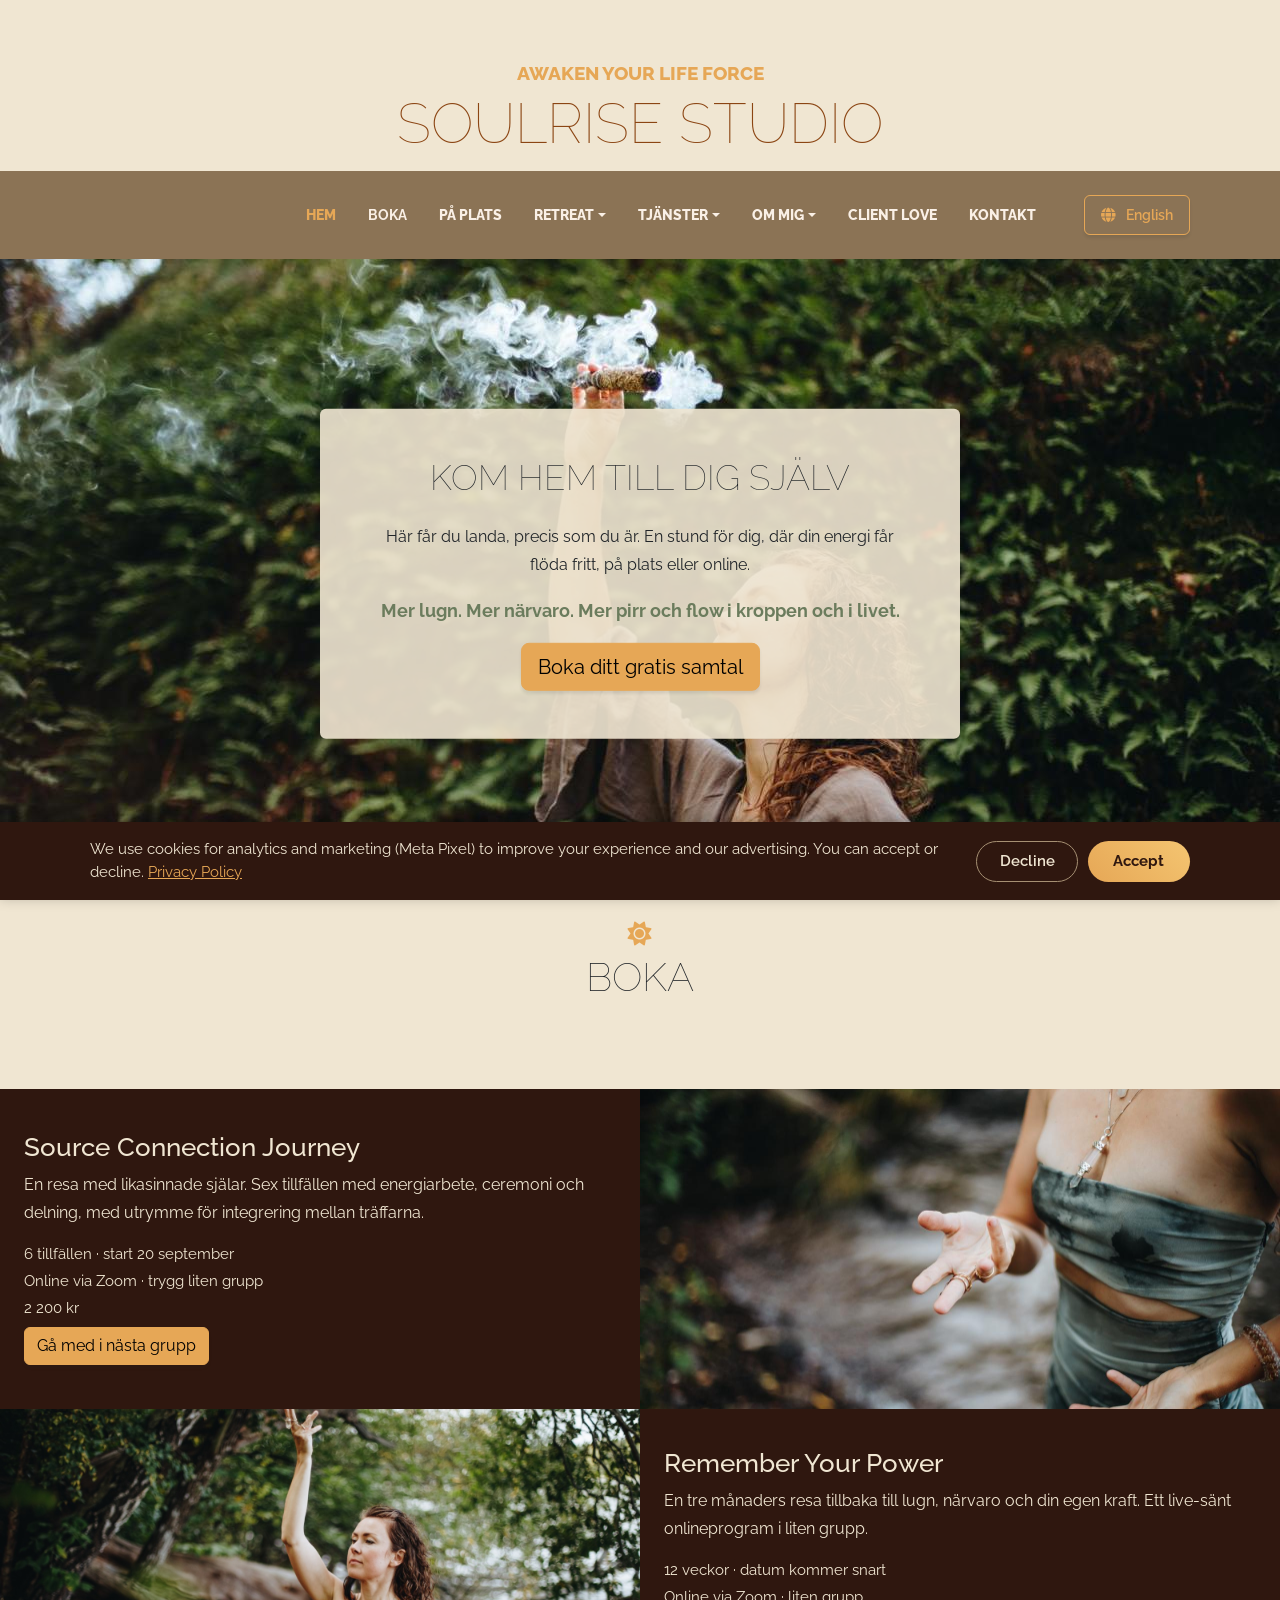
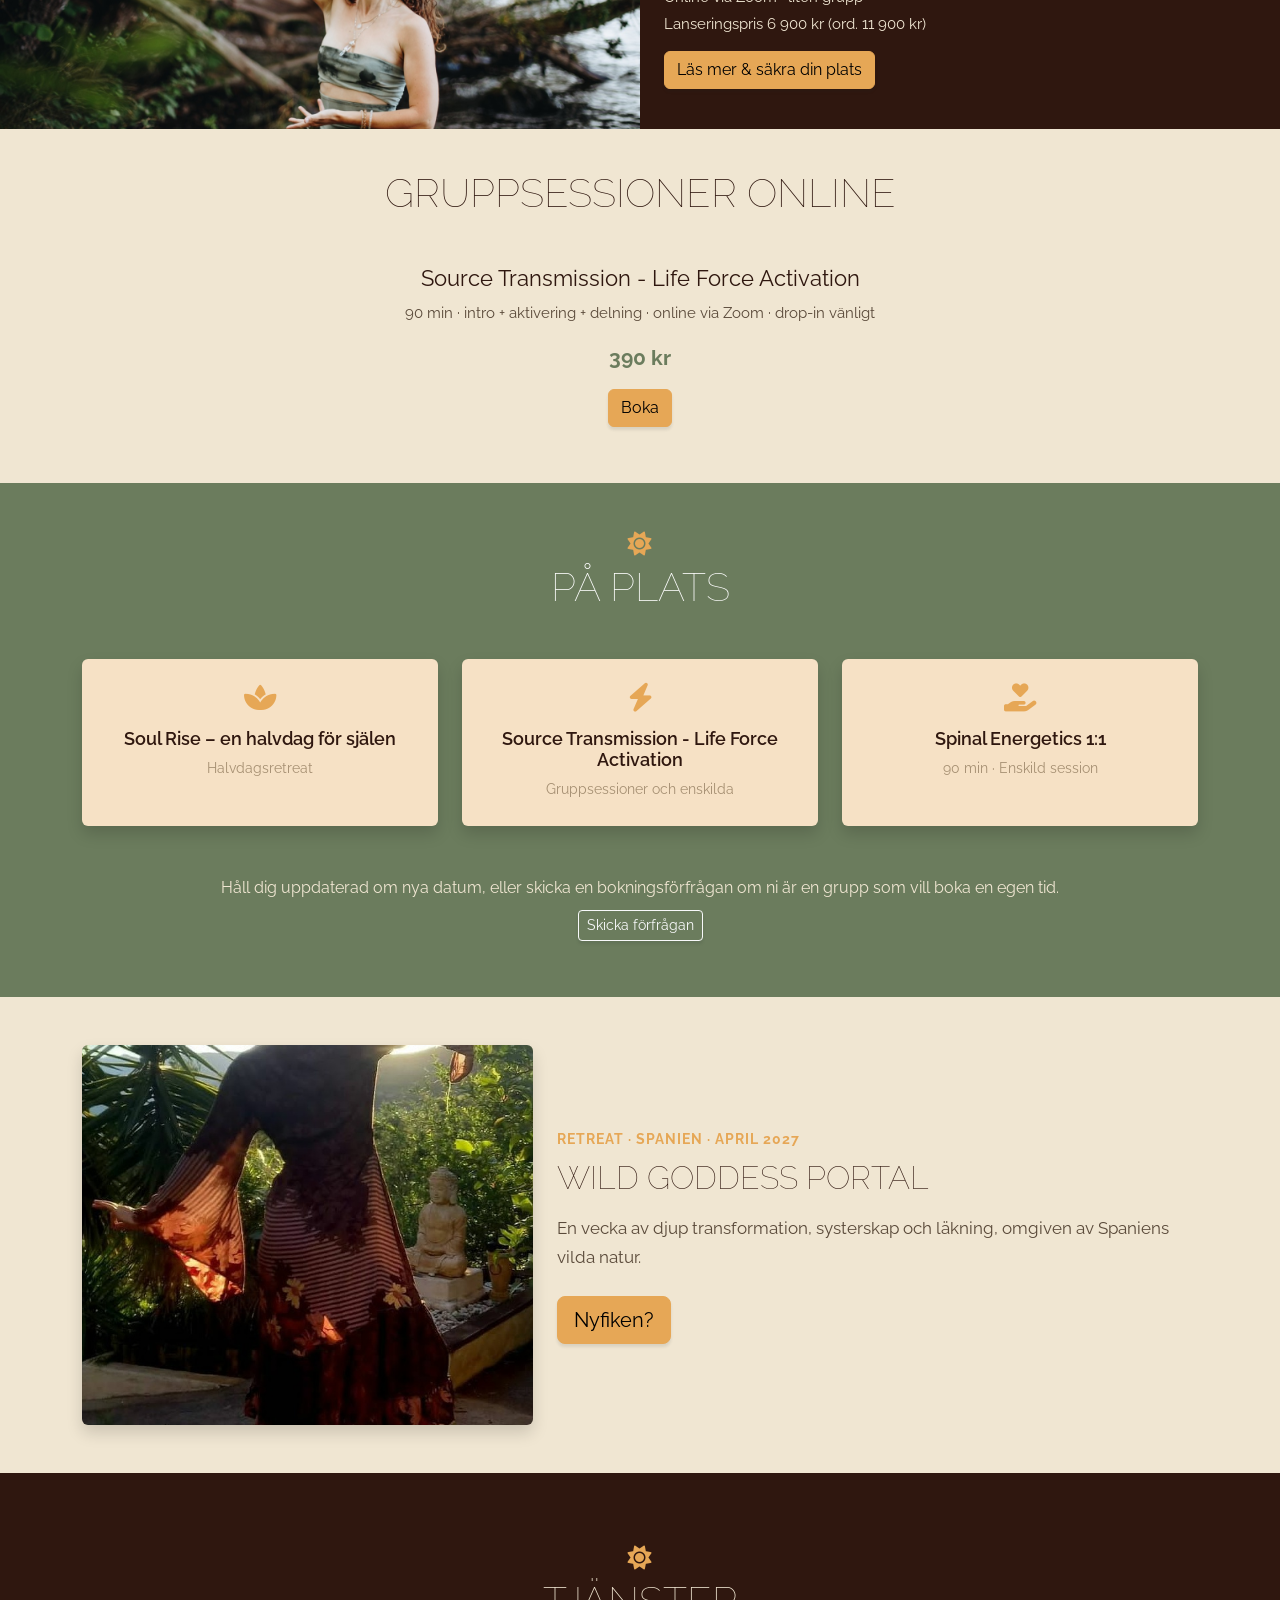
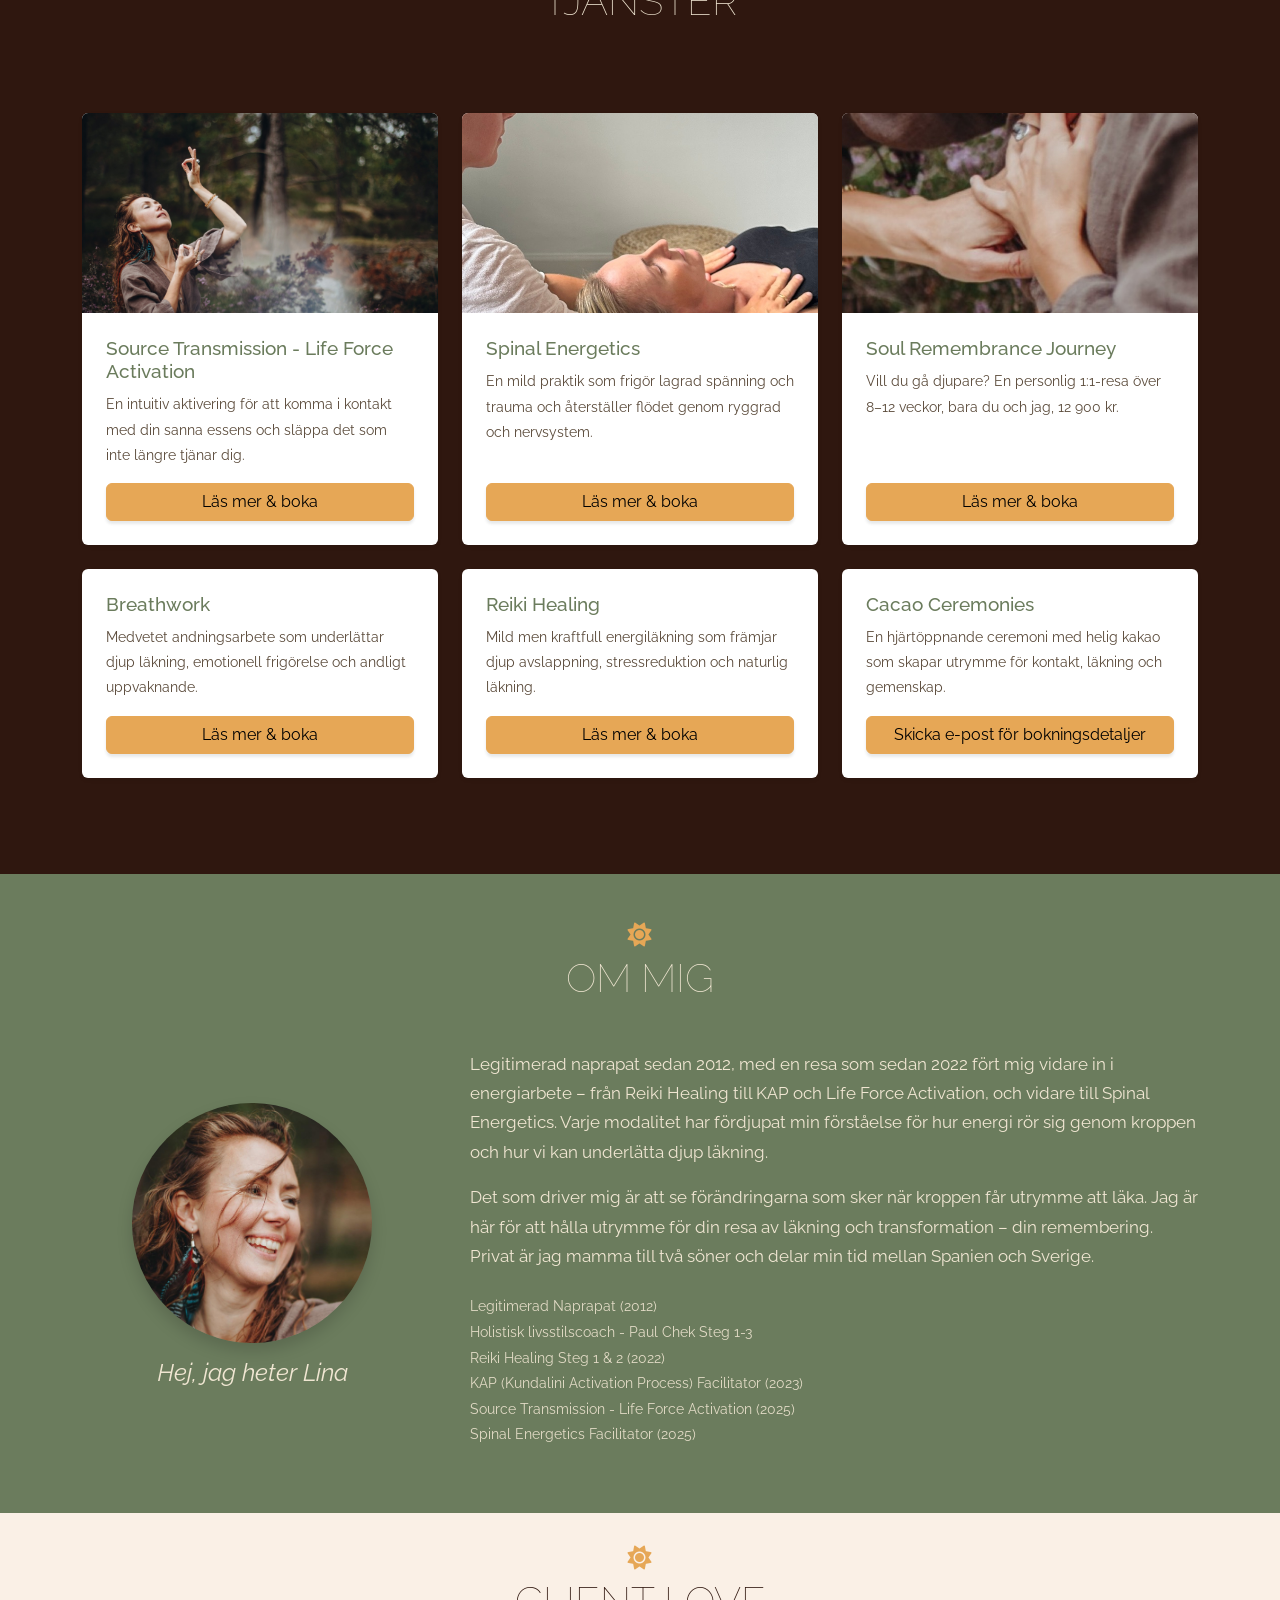
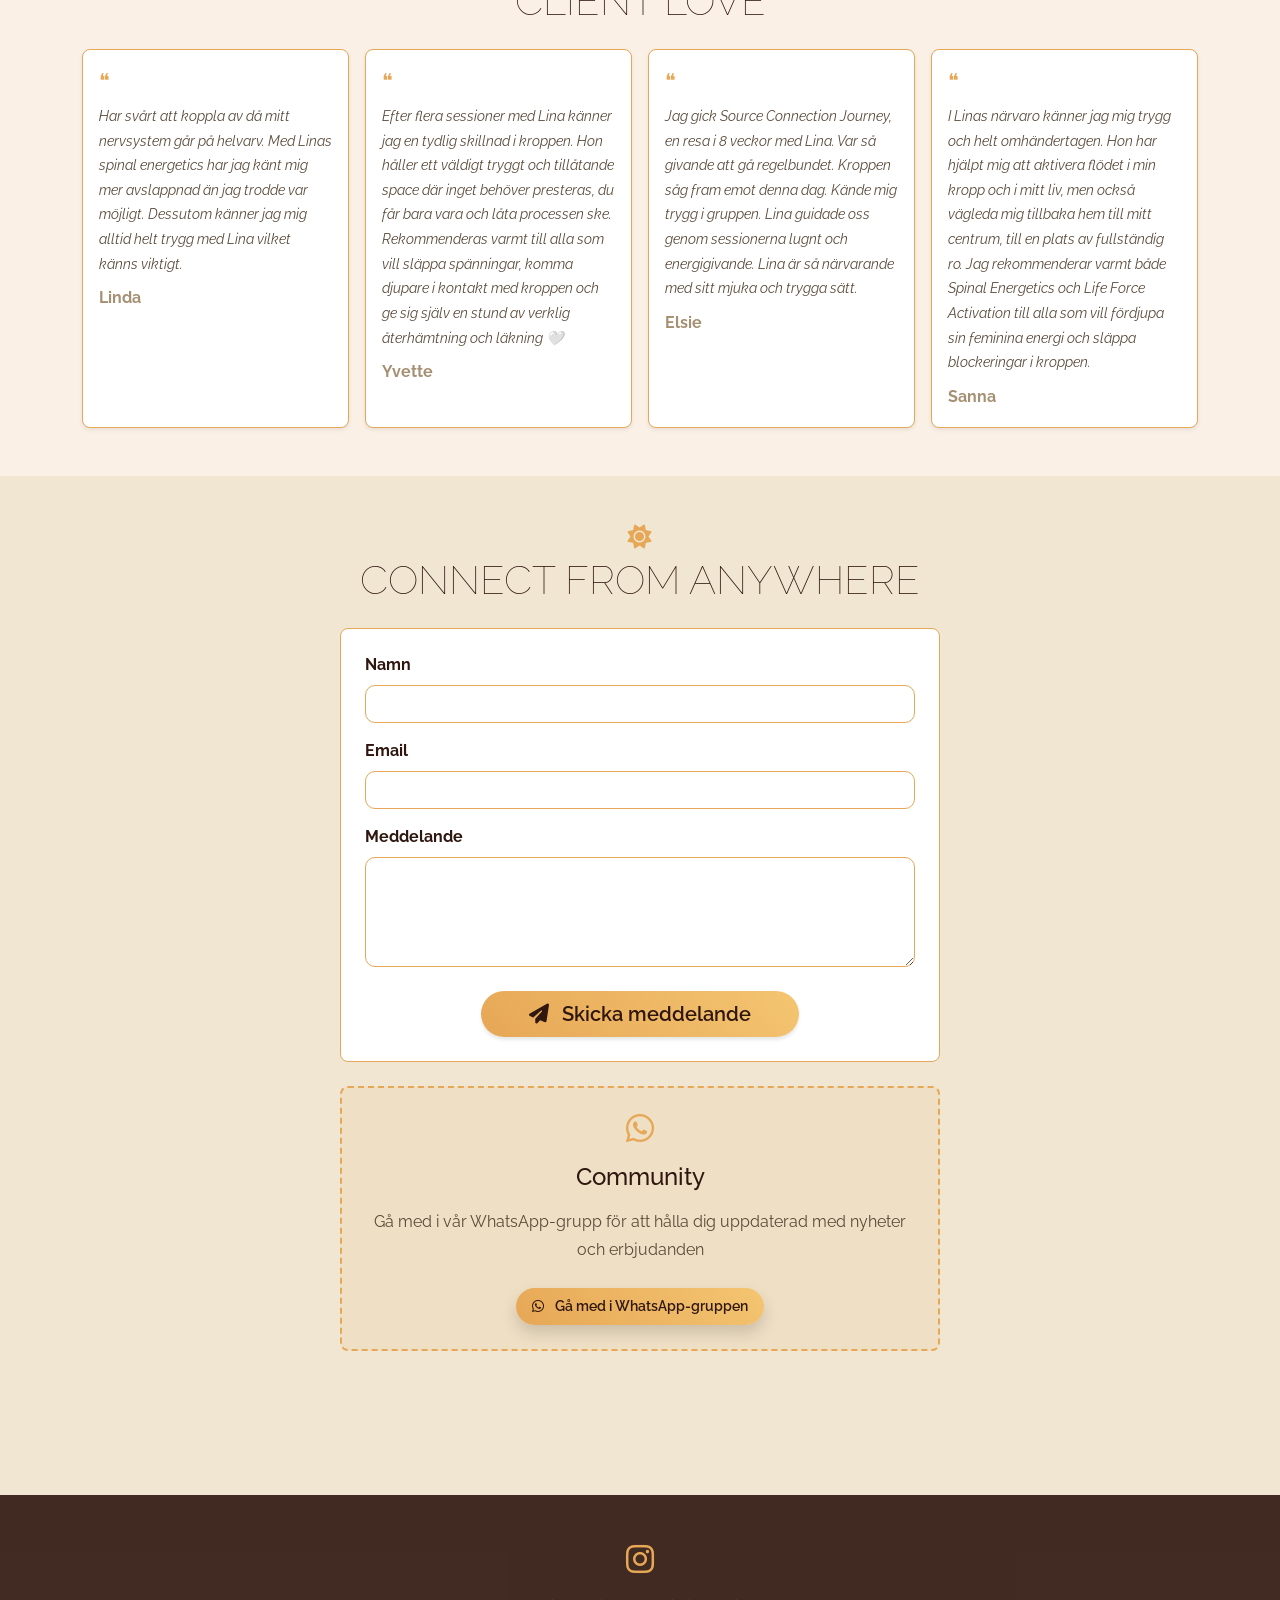
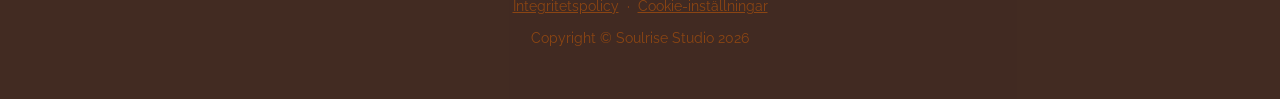
==== commit 3128ccb9: "Widen booking widget, add sun icon accents, fix SEO and i18n bugs - Widen booking widget box (was ha" ====
--- a/index.html
+++ b/index.html
@@ -1,5 +1,5 @@
 <!DOCTYPE html>
-<html lang="en">
+<html lang="sv">
 
 <head>
     <meta charset="utf-8" />
@@ -52,10 +52,14 @@
         }
 
         /* The widget's own white box has a natural gap above its content but sits
-           flush against its bottom edge — add matching breathing room at the bottom. */
+           flush against its bottom edge — add matching breathing room at the bottom.
+           It also hardcodes its own max-width (700px), which we widen here so it
+           actually fills more of the wider container around it. */
         #sb_widget>section {
             padding-bottom: 4rem;
-        }
+            max-width: 1100px !important;
+        }
+
 
         /* Highlight the nav link for whichever section is currently in view. */
         #mainNav .navbar-nav .nav-link.nav-active {
@@ -349,6 +353,8 @@
           "url": "https://www.soulrisestudio.com",
           "description": "Soulrise Studio erbjuder Reiki Healing, Life Force Activation, Spinal Energetics, Breathwork och Kakaoceremoni med legitimerad naprapat.",
           "image": "https://www.soulrisestudio.com/assets/img/bg.jpg",
+          "email": "soulrisebylina@gmail.com",
+          "sameAs": ["https://www.instagram.com/soulrise.bylina"],
           "areaServed": ["Sverige", "Spanien", "Online"],
           "hasOfferCatalog": {
             "@type": "OfferCatalog",
@@ -566,10 +572,13 @@
         style="padding: 2rem 0 4rem 0; background-color: #F0E6D2; margin-top: 0; margin-bottom: 0;">
         <div class="container">
             <div class="text-center mb-4">
+                <i class="fas fa-sun mb-2" style="color: #e6a756; font-size: 1.5rem; display: block;"></i>
                 <h2 class="section-heading">
                     <span class="section-heading-lower" style="font-size: 2.5rem;" data-en="Book Online" data-sv="Boka">Book Online</span>
                 </h2>
             </div>
+        </div>
+        <div class="container-fluid" style="max-width: 1600px; padding-left: 2rem; padding-right: 2rem;">
             <script src="https://widget.simplybook.it/react-widget/public/runtime.js"></script>
             <script src="https://widget.simplybook.it/react-widget/public/app.js"></script>
             <link rel="stylesheet" href="https://widget.simplybook.it/react-widget/public/app.css">
@@ -597,10 +606,10 @@
                         while ((node = walker.nextNode())) {
                             if (node.children.length === 0) {
                                 const text = node.textContent.trim();
-                                if (/^deposit$/i.test(text)) {
+                                if (/^(deposit|deposition)$/i.test(text)) {
                                     const row = node.parentElement;
                                     if (row && row.children.length === 2) rowsToHide.push(row);
-                                } else if (/^[\d\s.,]+\s*(?:kr|SEK|USD|\$|€)\s+deposit$/i.test(text)) {
+                                } else if (/^[\d\s.,]+\s*(?:kr|SEK|USD|\$|€)\s+(?:deposit|deposition)$/i.test(text)) {
                                     rowsToHide.push(node);
                                 }
                             }
@@ -626,8 +635,12 @@
                     expandObserver.observe(widgetContainer, { childList: true, subtree: true });
 
                     // Hide the service search box — not needed with only a handful of services.
+                    // The widget's own placeholder text changes with the site's language
+                    // (e.g. "Search" vs "Söka"), so match either rather than one hardcoded string.
                     function hideServiceSearch(root) {
-                        const input = root.querySelector('input[placeholder="Search"]');
+                        const input = Array.from(root.querySelectorAll('input[placeholder]')).find((el) =>
+                            /^(search|söka)$/i.test(el.placeholder.trim())
+                        );
                         if (input && input.parentElement) {
                             input.parentElement.style.display = 'none';
                         }
@@ -635,10 +648,27 @@
                     new MutationObserver(() => hideServiceSearch(widgetContainer))
                         .observe(widgetContainer, { childList: true, subtree: true });
 
+                    // The widget appends a language qualifier to the "Read more" link (e.g.
+                    // "Läs mer på engelska") whenever the full description's language differs
+                    // from the site's current language — confusing since the visible preview
+                    // is already correct. Strip the qualifier, keep just "Läs mer" / "Read more".
+                    function simplifyReadMoreLink(root) {
+                        Array.from(root.querySelectorAll('a, span, div')).forEach((el) => {
+                            if (el.children.length > 0) return;
+                            const text = el.textContent.trim();
+                            const match = text.match(/^(läs mer|read more)\b/i);
+                            if (match && text.length > match[0].length) {
+                                el.textContent = match[0];
+                            }
+                        });
+                    }
+                    new MutationObserver(() => simplifyReadMoreLink(widgetContainer))
+                        .observe(widgetContainer, { childList: true, subtree: true, characterData: true });
+
                     // Hide the "Select service" step title — the widget heading above it already says "Book Online".
                     function hideSelectServiceHeading(root) {
                         const heading = Array.from(root.querySelectorAll('h2')).find((h) =>
-                            /^select services?$/i.test(h.textContent.trim())
+                            /^(select services?|välj tjänst(er)?)$/i.test(h.textContent.trim())
                         );
                         if (heading) heading.style.display = 'none';
                     }
@@ -711,9 +741,10 @@
                     }, true);
 
                     // Hide the "My personal data" link — not relevant for guests booking here.
+                    // Matches both languages since the widget's text follows the site's language.
                     function hidePersonalDataLink(root) {
                         const link = Array.from(root.querySelectorAll('a')).find((a) =>
-                            a.textContent.trim() === 'My personal data'
+                            /^(my personal data|mina personuppgifter)$/i.test(a.textContent.trim())
                         );
                         if (link) (link.closest('div') || link).style.display = 'none';
                     }
@@ -724,7 +755,7 @@
                     // service/duration/price summary chip so it just reads "Continue".
                     function simplifyContinueButton(root) {
                         Array.from(root.querySelectorAll('button')).forEach((btn) => {
-                            if (btn.children.length === 2 && /^continue$/i.test(btn.children[0].textContent.trim())) {
+                            if (btn.children.length === 2 && /^(continue|fortsätt)$/i.test(btn.children[0].textContent.trim())) {
                                 btn.children[1].style.display = 'none';
                             }
                         });
@@ -737,14 +768,14 @@
                     // the service (name, duration, price) before the date/time.
                     function simplifyBookingDetails(root) {
                         const heading = Array.from(root.querySelectorAll('h1, h2, h3')).find((h) =>
-                            /^booking details$/i.test(h.textContent.trim())
+                            /^(booking details|bokningsdetaljer)$/i.test(h.textContent.trim())
                         );
                         if (!heading || !heading.nextElementSibling) return;
                         const summaryWrap = heading.nextElementSibling.firstElementChild;
                         if (!summaryWrap || summaryWrap.children.length < 2) return;
 
                         const servicesLabel = Array.from(summaryWrap.querySelectorAll('p')).find((p) =>
-                            p.textContent.trim() === 'Services'
+                            /^(services|tjänster)$/i.test(p.textContent.trim())
                         );
                         if (servicesLabel) {
                             const row = servicesLabel.parentElement && servicesLabel.parentElement.parentElement;
@@ -774,7 +805,7 @@
                     // so clients see it before they confirm — not just in the confirmation email.
                     function injectCancellationPolicyNote(root) {
                         const heading = Array.from(root.querySelectorAll('h1, h2, h3')).find((h) =>
-                            /^booking details$/i.test(h.textContent.trim())
+                            /^(booking details|bokningsdetaljer)$/i.test(h.textContent.trim())
                         );
                         if (!heading || !heading.nextElementSibling) return;
                         const summaryWrap = heading.nextElementSibling.firstElementChild;
@@ -794,7 +825,7 @@
                     // own "You can pay the full amount now..." note is confusing — hide it.
                     function hideFullPaymentNote(root) {
                         const note = Array.from(root.querySelectorAll('p')).find((p) =>
-                            /^you can pay the full amount now/i.test(p.textContent.trim())
+                            /^(you can pay the full amount now|du kan betala hela beloppet nu)/i.test(p.textContent.trim())
                         );
                         if (note) {
                             const box = note.parentElement && note.parentElement.parentElement;
@@ -808,7 +839,7 @@
                     // payment method (Stripe) and "Proceed" button below already handle payment.
                     function hidePayFullAmountButton(root) {
                         const btn = Array.from(root.querySelectorAll('button')).find((b) =>
-                            b.textContent.trim() === 'Pay full amount'
+                            /^(pay full amount|betala hela beloppet)$/i.test(b.textContent.trim())
                         );
                         if (btn) btn.style.display = 'none';
                     }
@@ -820,7 +851,7 @@
                     function injectDateTimeIntoSummary(root) {
                         if (!selectedDateTimeText) return;
                         const heading = Array.from(root.querySelectorAll('h1, h2, h3')).find((h) =>
-                            /^summary$/i.test(h.textContent.trim())
+                            /^(summary|sammanfattning)$/i.test(h.textContent.trim())
                         );
                         if (!heading) return;
                         let row = heading.nextElementSibling;
@@ -971,6 +1002,7 @@
         style="padding: 3rem 0 3.5rem 0; background-color: #6b7c5d; margin-top: 0; margin-bottom: 0;">
         <div class="container">
             <div class="text-center mb-5">
+                <i class="fas fa-sun mb-2" style="color: #e6a756; font-size: 1.5rem; display: block;"></i>
                 <h2 class="section-heading" style="color: white;">
                     <span class="section-heading-lower" style="font-size: 2.5rem;" data-en="In Person" data-sv="På plats">In Person</span>
                 </h2>
@@ -994,15 +1026,16 @@
                         <h5 style="color: #2F170F; font-size: 1.1rem; font-weight: 600;">Source Transmission - Life
                             Force Activation</h5>
                         <p class="mb-0" style="font-size: 0.85rem; color: #a69073;"
-                            data-en="Group session" data-sv="Gruppsession">Gruppsession</p>
+                            data-en="Group & private sessions" data-sv="Gruppsessioner och enskilda">Gruppsessioner
+                            och enskilda</p>
                     </div>
                 </div>
 
                 <div class="col-md-4">
                     <div class="bg-faded p-4 rounded shadow h-100 text-center">
                         <i class="fas fa-hand-holding-heart mb-3" style="font-size: 1.8rem; color: #e6a756;"></i>
-                        <h5 style="color: #2F170F; font-size: 1.1rem; font-weight: 600;">Source Transmission - Life
-                            Force Activation</h5>
+                        <h5 style="color: #2F170F; font-size: 1.1rem; font-weight: 600;">Spinal Energetics <span
+                                data-en="1:1" data-sv="1:1">1:1</span></h5>
                         <p class="mb-0" style="font-size: 0.85rem; color: #a69073;"
                             data-en="90 min · Private session" data-sv="90 min · Enskild session">90 min · Enskild
                             session</p>
@@ -1056,6 +1089,7 @@
         style="padding: 2.5rem 0 6rem 0; margin-top: 0; margin-bottom: 0 !important; background-color: #2F170F;">
         <div class="container">
             <div class="text-center mb-5">
+                <i class="fas fa-sun mb-2" style="color: #e6a756; font-size: 1.5rem; display: block;"></i>
                 <h2 class="section-heading" style="color: #F0E6D2;">
                     <span class="section-heading-lower" style="font-size: 2.5rem;" data-en="Services" data-sv="Tjänster">Services</span>
                 </h2>
@@ -1199,6 +1233,7 @@
         style="padding: 3rem 0 4rem 0; margin-top: 0 !important; margin-bottom: 0 !important; background-color: #6b7c5d;">
         <div class="container">
             <div class="text-center mb-5">
+                <i class="fas fa-sun mb-2" style="color: #e6a756; font-size: 1.5rem; display: block;"></i>
                 <h2 class="section-heading">
                     <span class="section-heading-lower" style="color: #F0E6D2; font-size: 2.5rem;" data-en="About Me"
                         data-sv="Om mig">Om mig</span>
@@ -1262,6 +1297,7 @@
         style="padding: 2rem 0 3rem 0; margin-top: 0; background-color: #faf0e6;">
         <div class="container">
             <div class="text-center mb-4">
+                <i class="fas fa-sun mb-2" style="color: #e6a756; font-size: 1.5rem; display: block;"></i>
                 <h2 class="section-heading">
                     <span class="section-heading-lower" style="color: #2F170F; font-size: 2.5rem;">Client Love</span>
                 </h2>
@@ -1328,6 +1364,7 @@
         style="padding: 3rem 0 4rem 0; margin-top: 0; background-color: #F0E6D2;">
         <div class="container">
             <div class="text-center mb-4">
+                <i class="fas fa-sun mb-2" style="color: #e6a756; font-size: 1.5rem; display: block;"></i>
                 <h2 class="section-heading">
                     <span class="section-heading-lower" style="color: #2F170F; font-size: 2.5rem;">Connect From
                         Anywhere</span>
@@ -1427,7 +1464,7 @@
     <!-- Language Switcher JS -->
     <script>
         // Language switching functionality with persistence
-        let currentLanguage = localStorage.getItem('selectedLanguage') || 'en';
+        let currentLanguage = localStorage.getItem('selectedLanguage') || 'sv';
 
         document.addEventListener('DOMContentLoaded', function () {
             const languageToggle = document.getElementById('languageToggle');
